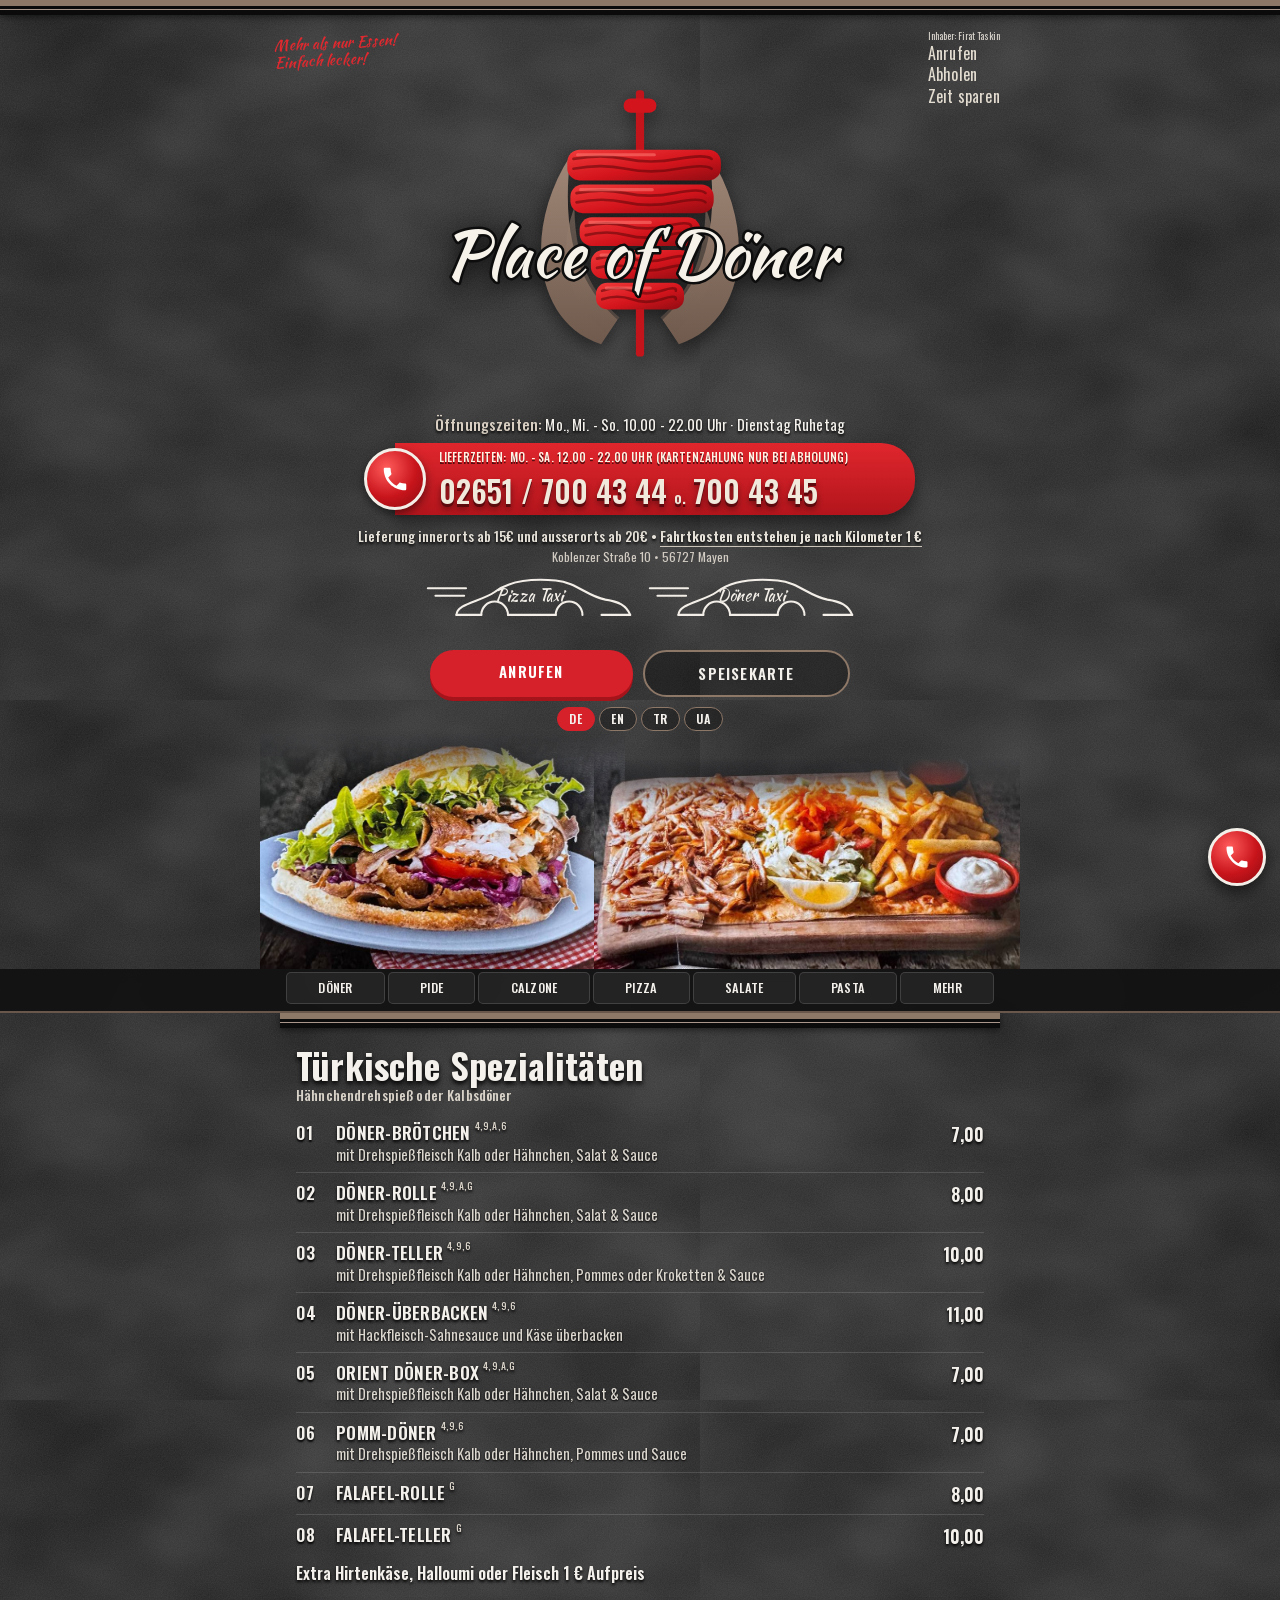
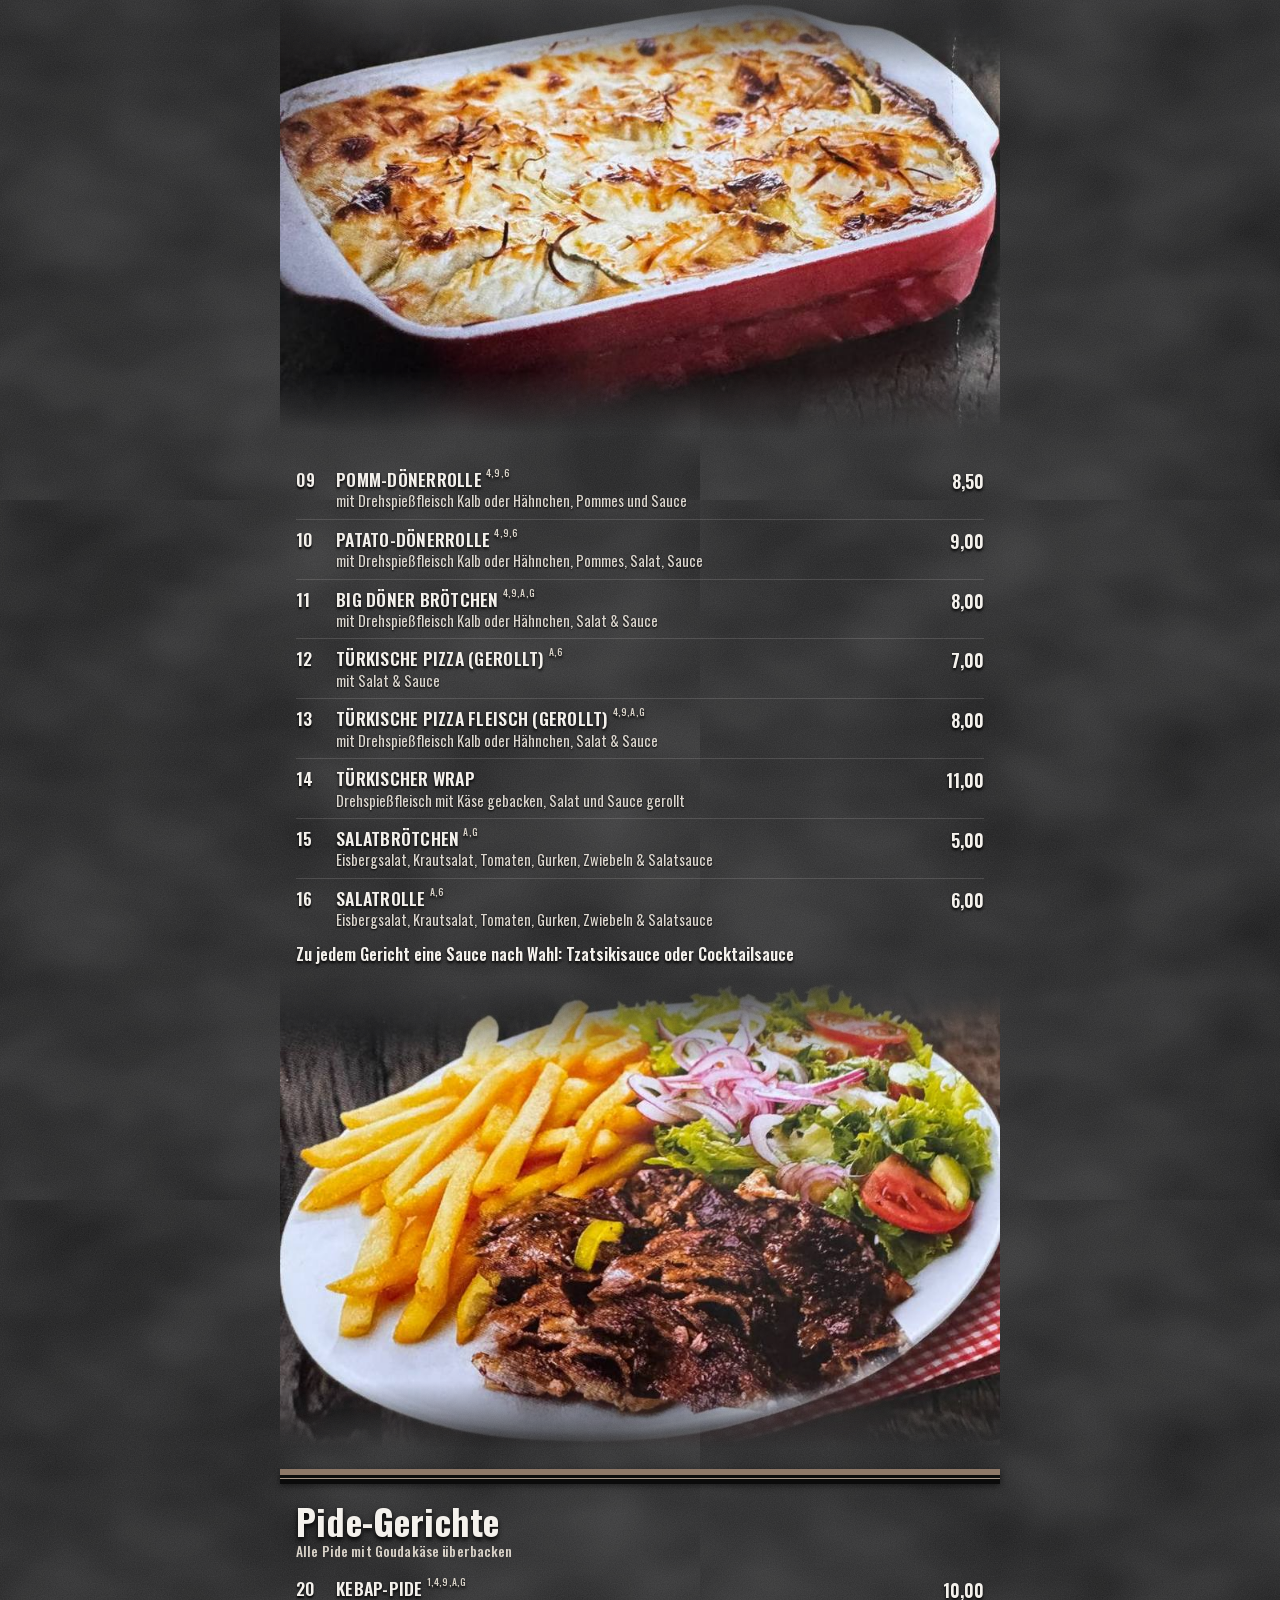
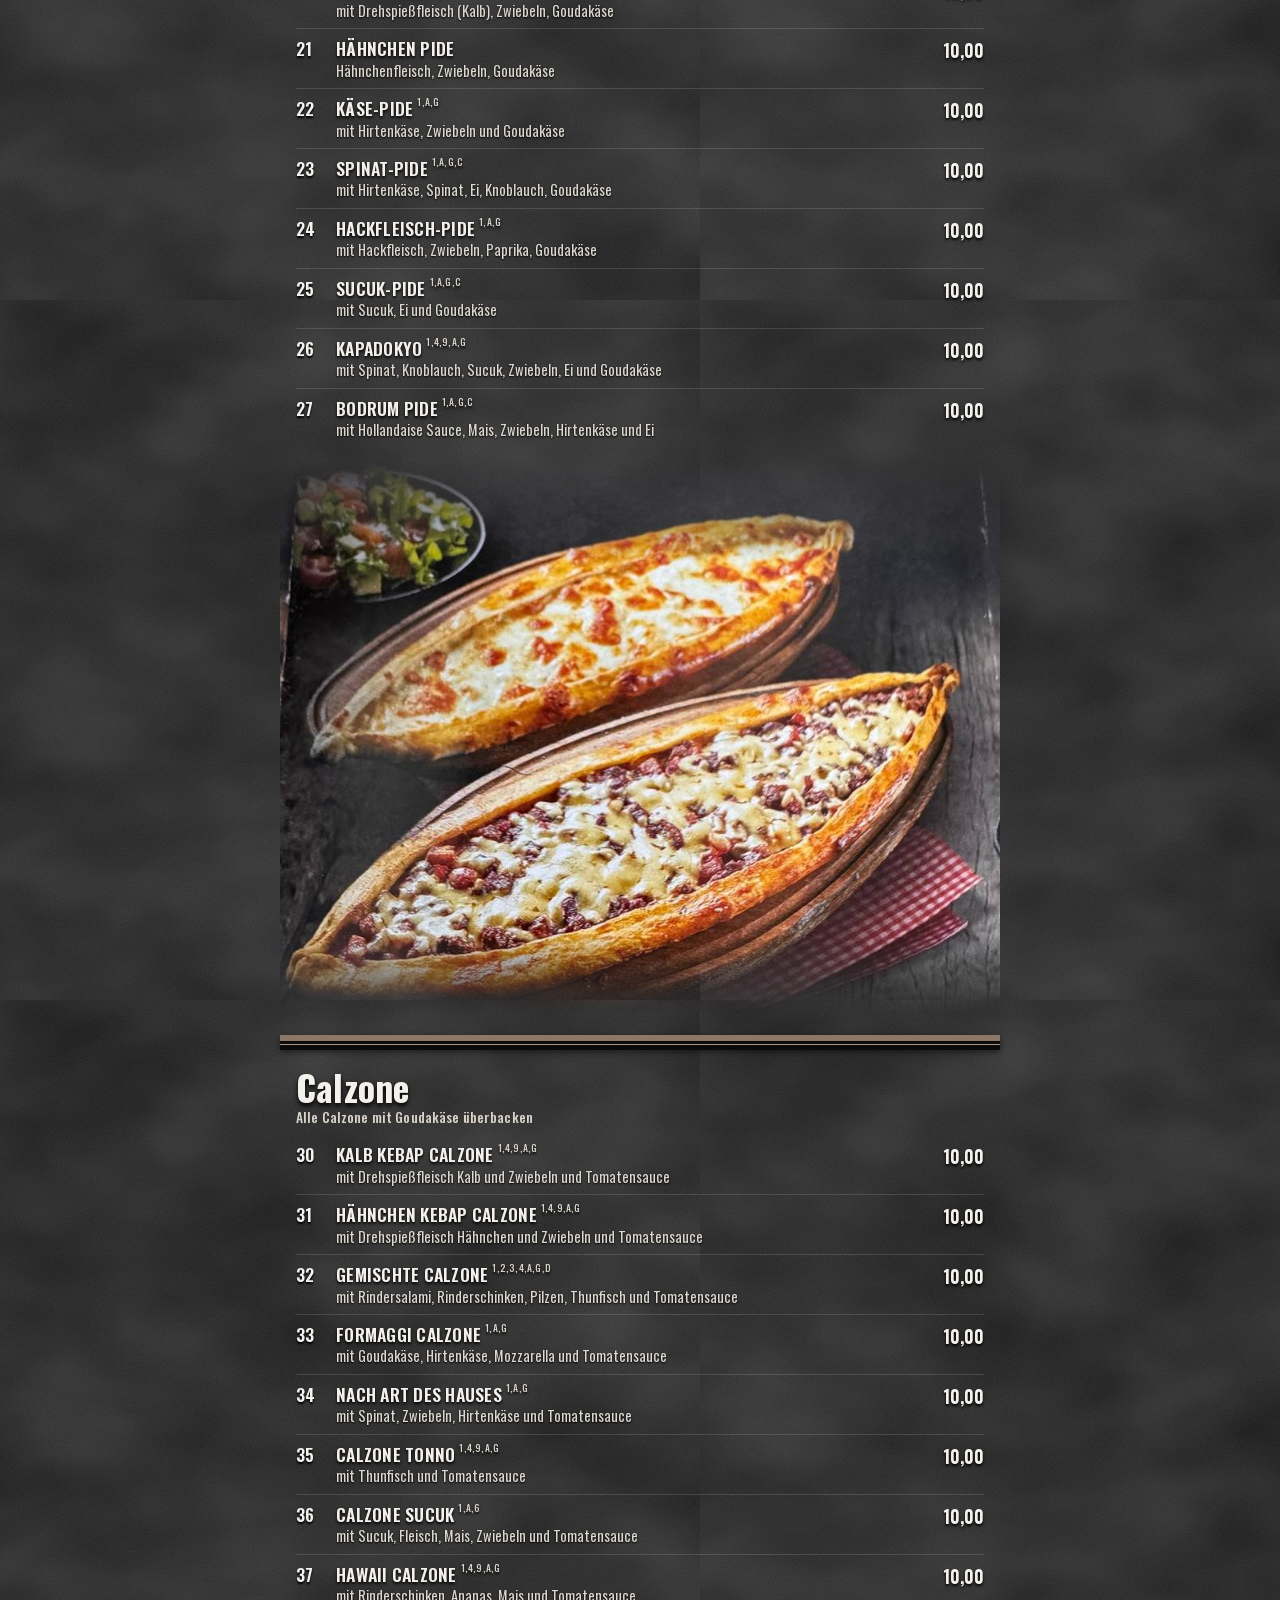
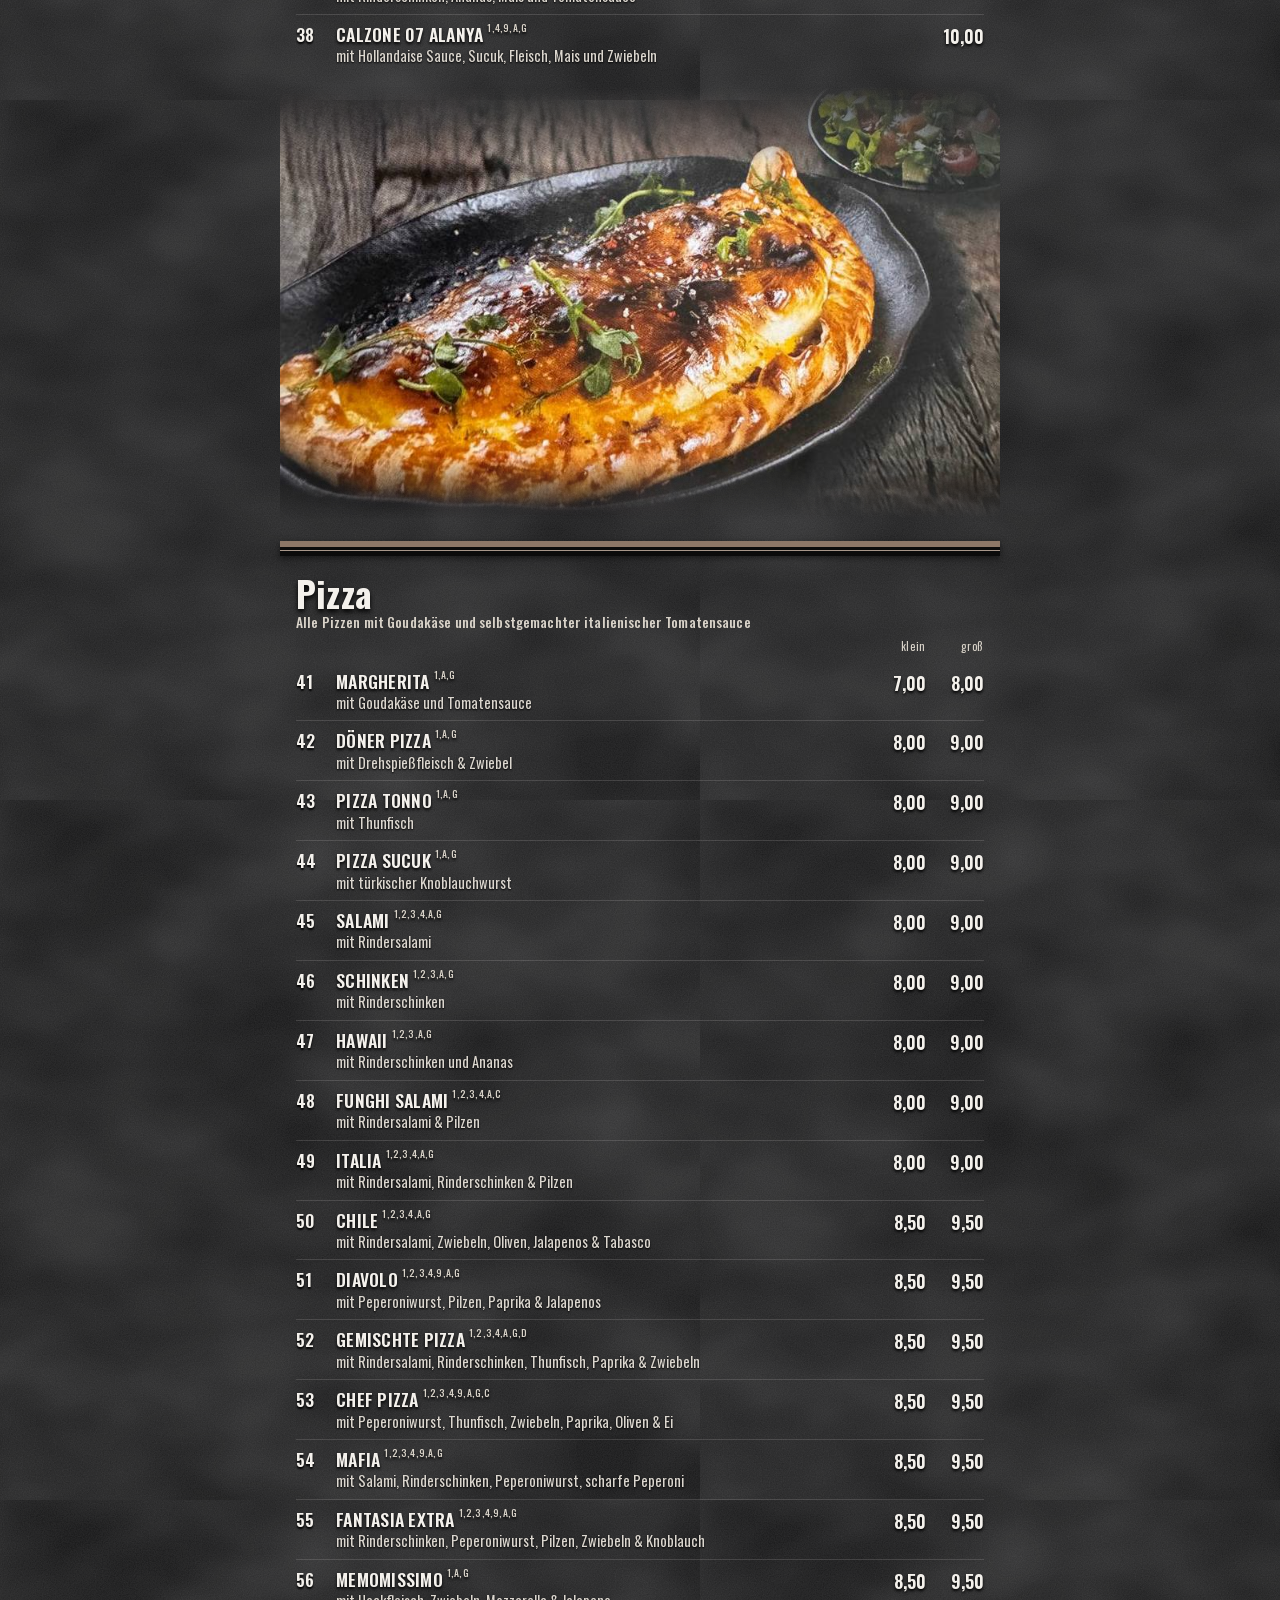
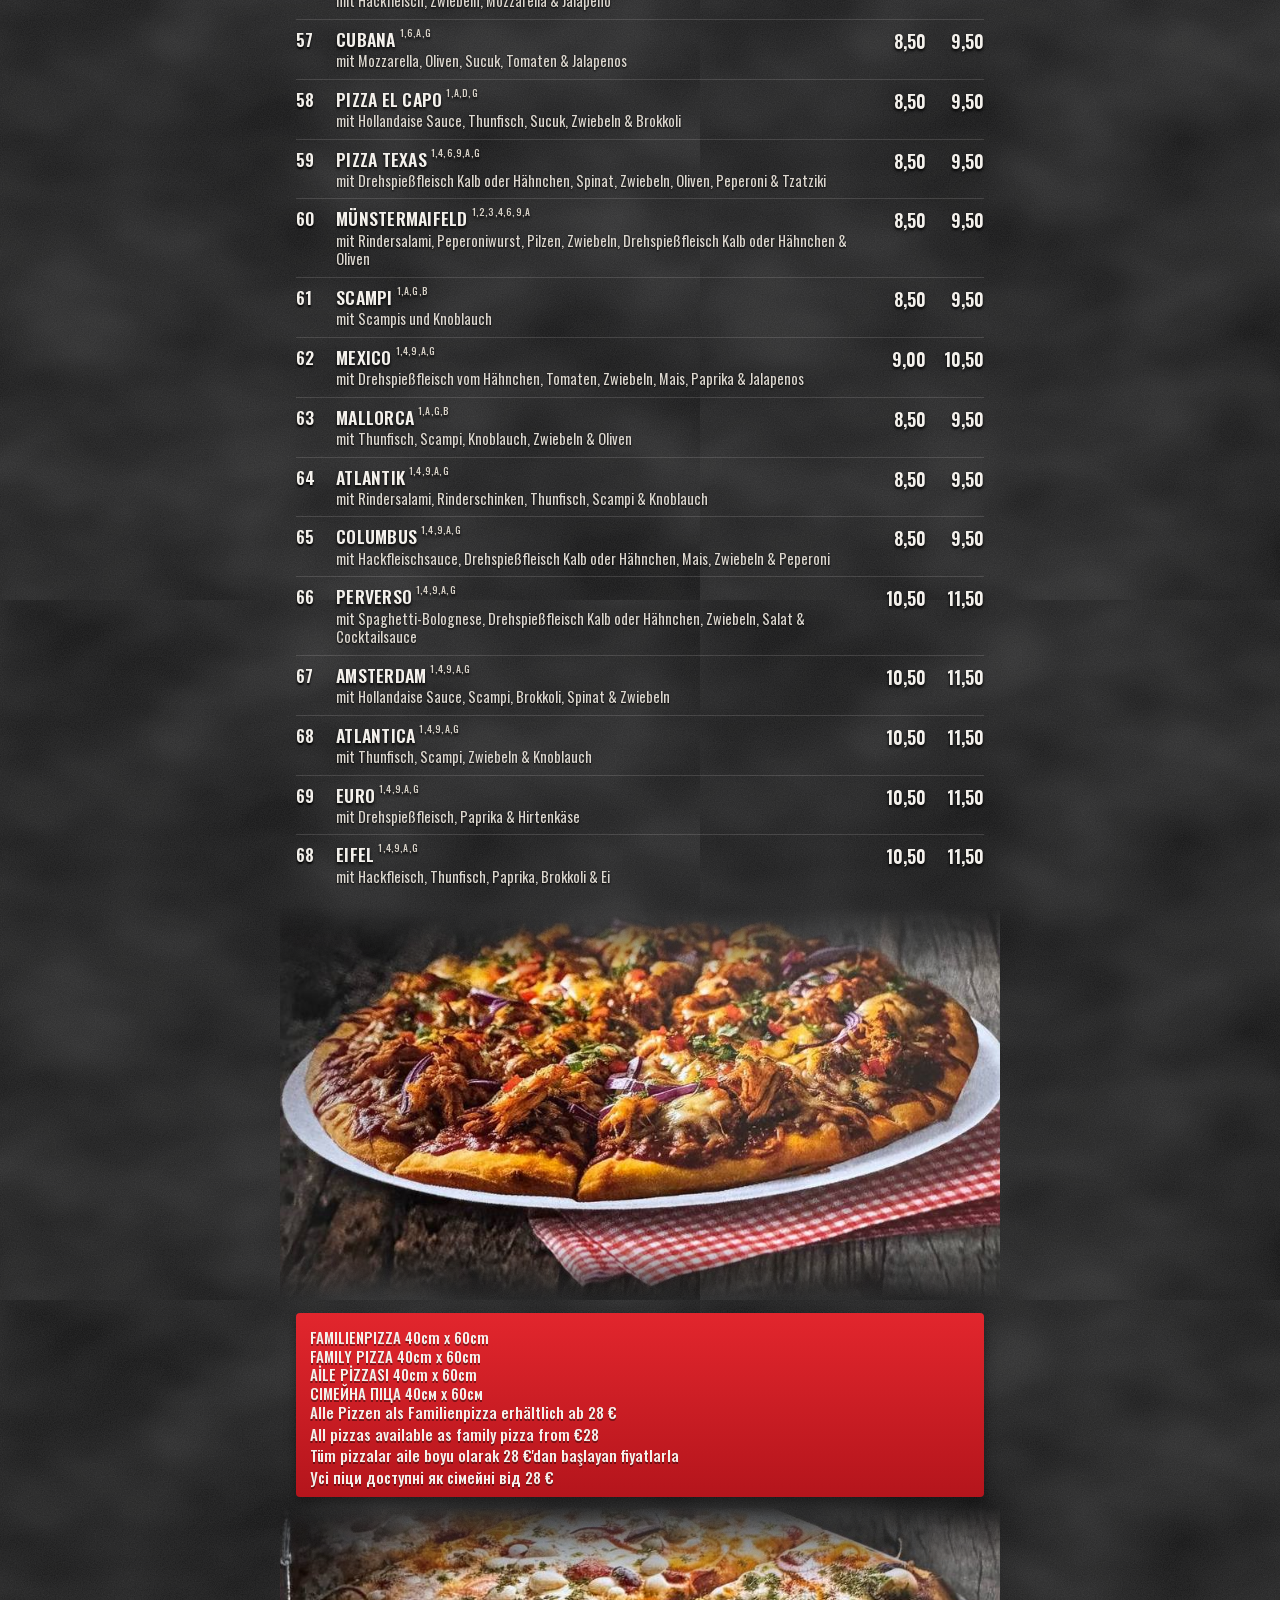
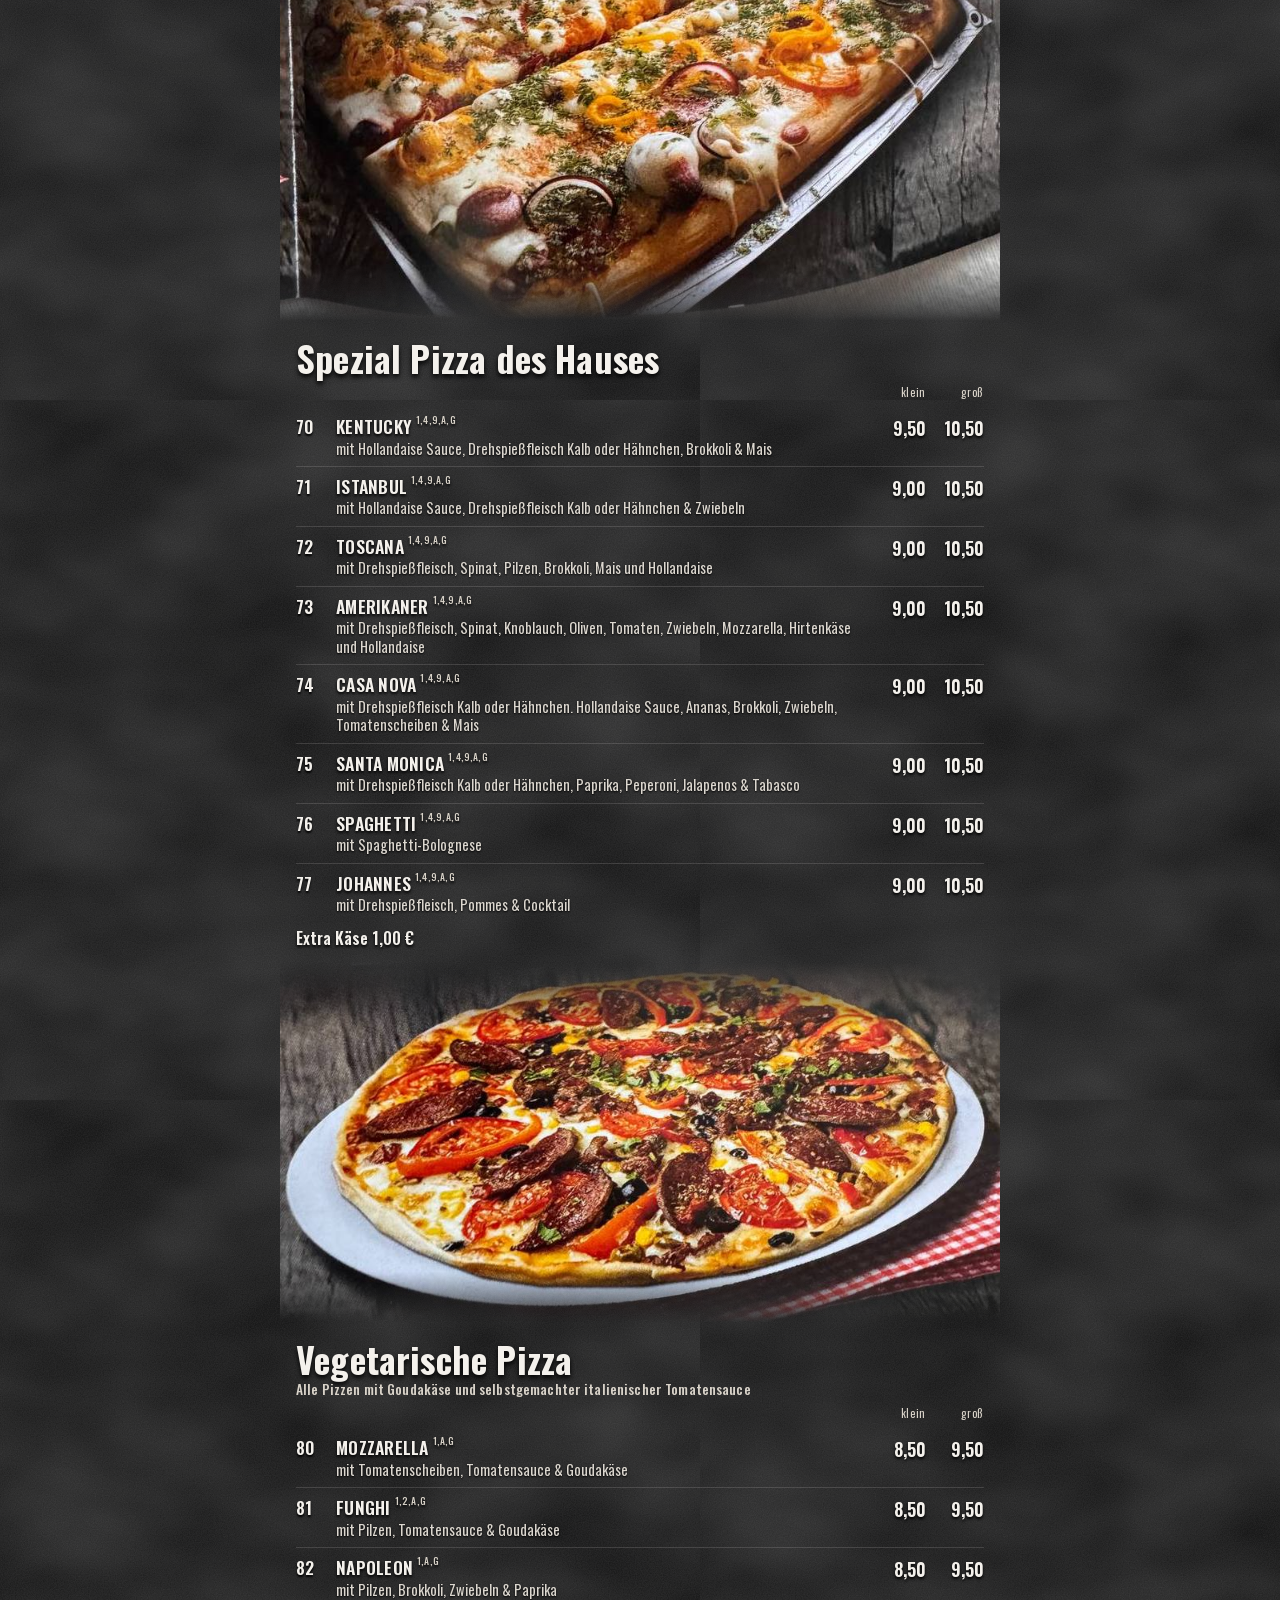
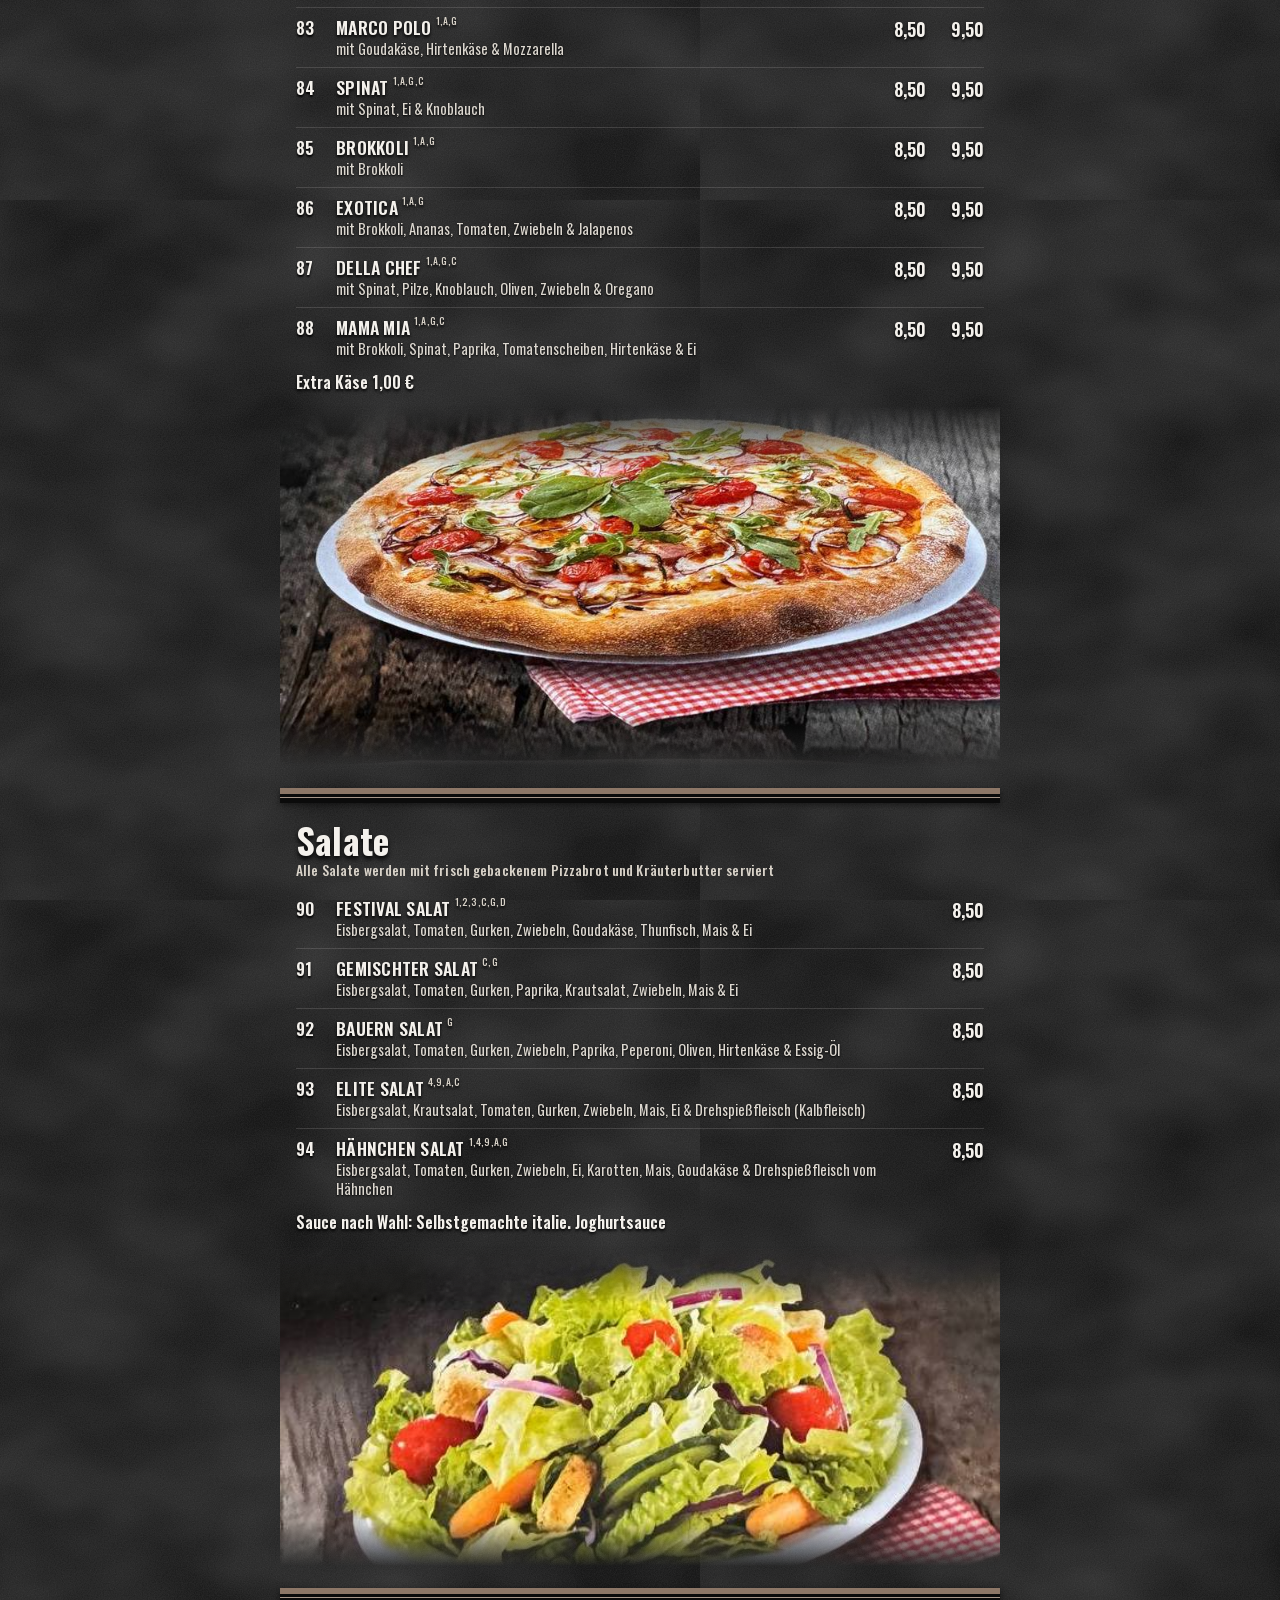
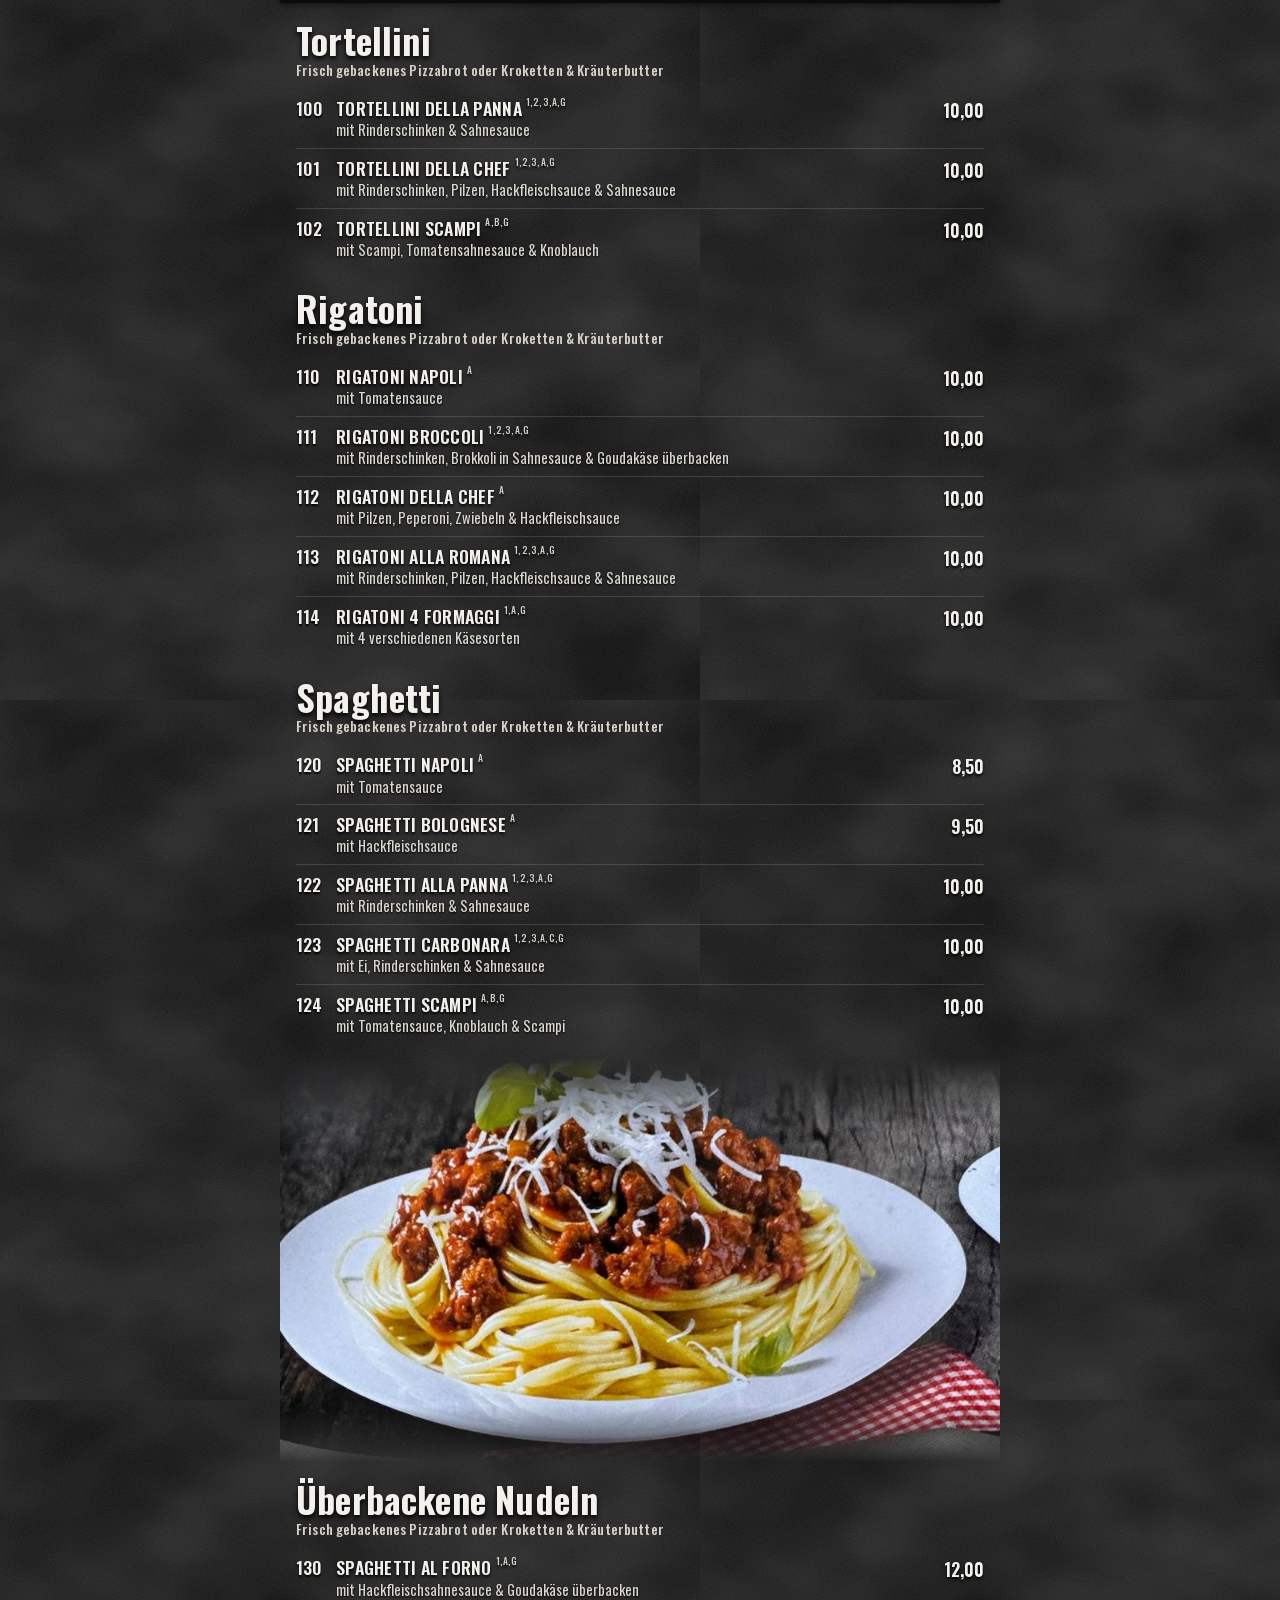
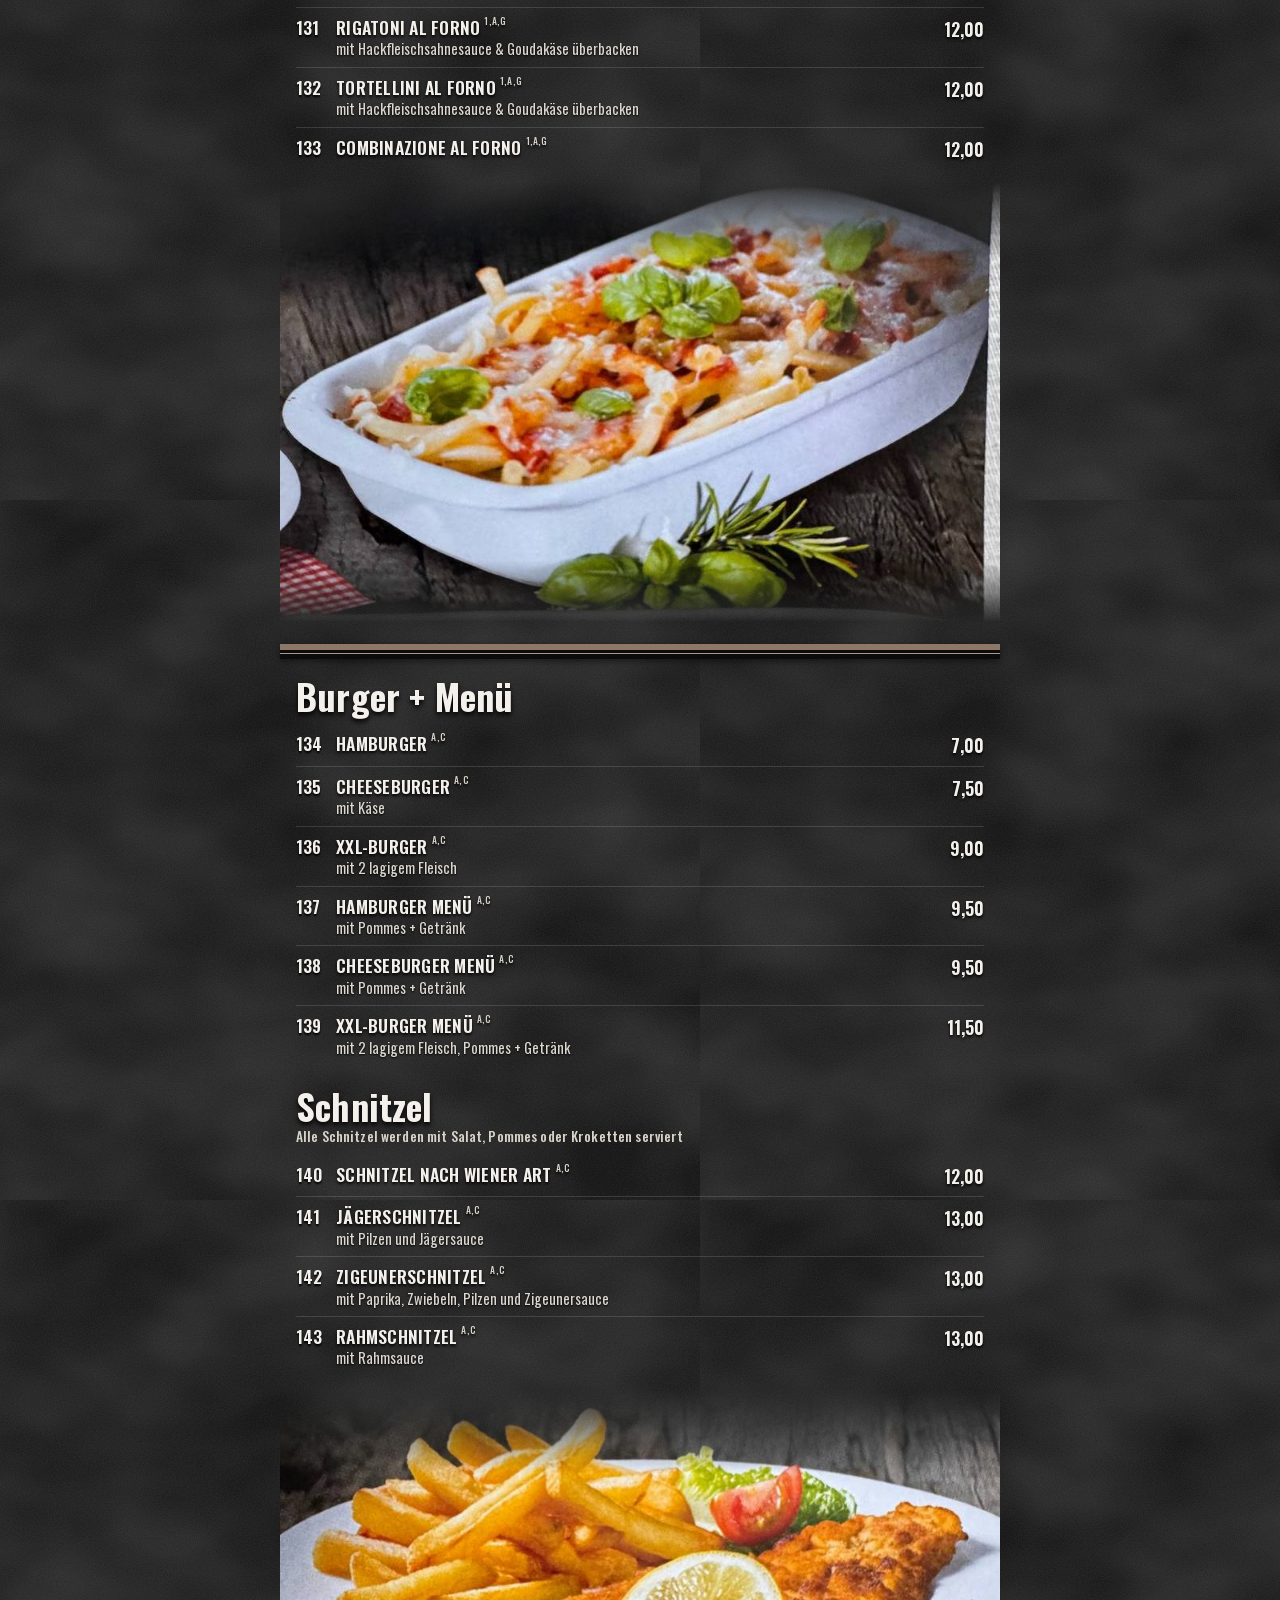
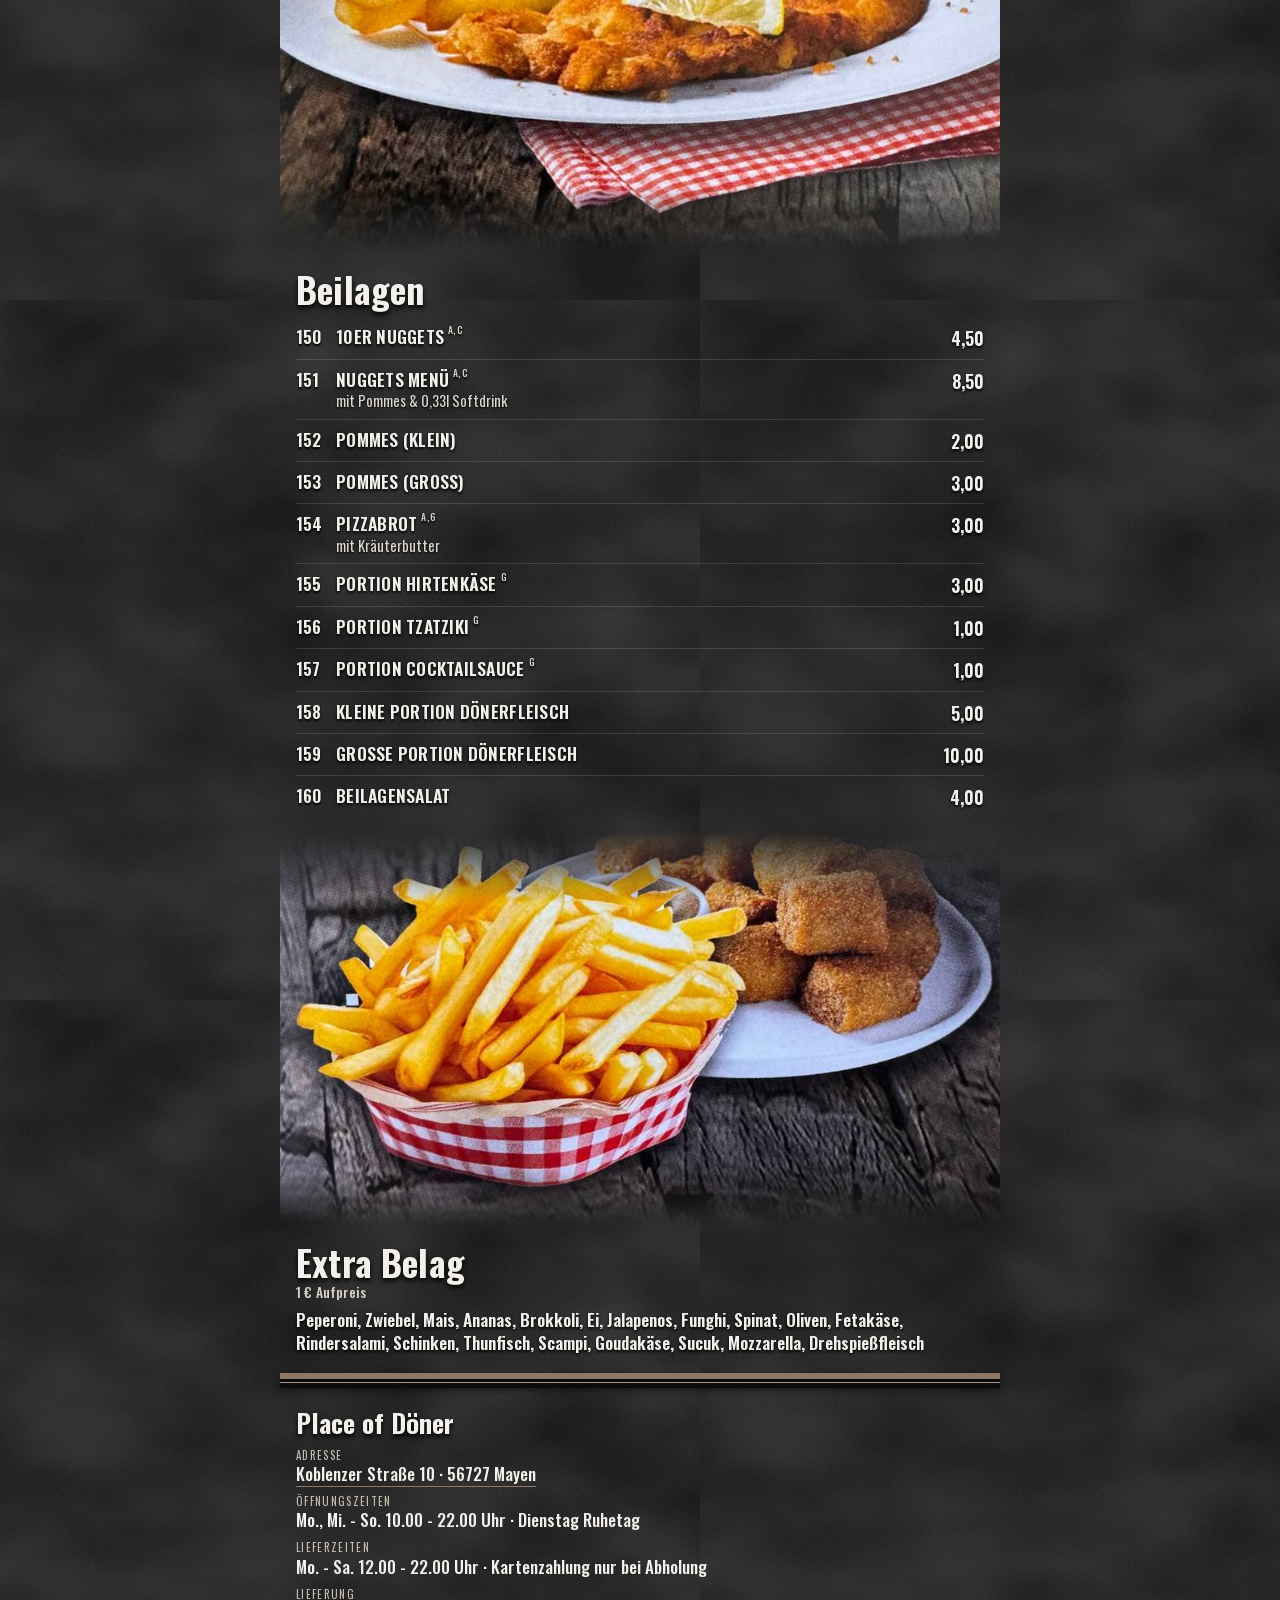
==== menu/index.html @ 6214e8a8 "Bewertung-Button: direkter Link zum Bewertungsformular Co-Authored-By: Claude Sonnet 5.5 <noreply@an" ====
<!doctype html><html lang="de" translate="no"><head><meta name="google" content="notranslate"><meta charset="utf-8">
<meta name="viewport" content="width=device-width,initial-scale=1,viewport-fit=cover">
<title>Place of Döner · Speisekarte · Mayen</title><meta name="theme-color" content="#161616"><meta name="robots" content="noindex,nofollow">
<style>@font-face{font-family:'Oswald';font-weight:300 700;font-style:normal;font-display:swap;src:url([data-uri]) format('woff2')}@font-face{font-family:'Oswald';font-weight:300 700;font-style:normal;font-display:swap;src:url([data-uri]) format('woff2');unicode-range:U+0301, U+0400-045F, U+0490-0491, U+04B0-04B1, U+2116}@font-face{font-family:'Oswald';font-weight:300 700;font-style:normal;font-display:swap;src:url([data-uri]) format('woff2');unicode-range:U+0100-02BA, U+02BD-02C5, U+02C7-02CC, U+02CE-02D7, U+02DD-02FF, U+0304, U+0308, U+0329, U+1D00-1DBF, U+1E00-1E9F, U+1EF2-1EFF, U+2020, U+20A0-20AB, U+20AD-20C4, U+2113, U+2C60-2C7F, U+A720-A7FF}@font-face{font-family:'Kaushan Script';font-weight:400;font-style:normal;font-display:swap;src:url([data-uri]) format('woff2')}</style><style>
:root{--ink:#161616;--chalk:#f4f1ec;--mut:#cdc8c0;--red:#d6202a;--red2:#a5141b;--br:#8d7767;--br2:#6a574b;--line:rgba(244,241,236,.14)}
*{box-sizing:border-box;-webkit-tap-highlight-color:transparent}
html{scroll-behavior:smooth;scroll-padding-top:58px;-webkit-text-size-adjust:100%}
.lgr{position:fixed;top:0;left:0;width:1px;height:1px;opacity:0;pointer-events:none}
.t{display:none}
.t.de{display:inline}.lang label[for=lg-de]{background:var(--red);border-color:var(--red)}html[data-lang=en] .t.de{display:none}html[data-lang=en] .t.en{display:inline}html[data-lang=en] .lang label{background:rgba(0,0,0,.3);border-color:var(--br)}html[data-lang=en] .lang label[for=lg-en]{background:var(--red);border-color:var(--red)}html[data-lang=tr] .t.de{display:none}html[data-lang=tr] .t.tr{display:inline}html[data-lang=tr] .lang label{background:rgba(0,0,0,.3);border-color:var(--br)}html[data-lang=tr] .lang label[for=lg-tr]{background:var(--red);border-color:var(--red)}html[data-lang=uk] .t.de{display:none}html[data-lang=uk] .t.uk{display:inline}html[data-lang=uk] .lang label{background:rgba(0,0,0,.3);border-color:var(--br)}html[data-lang=uk] .lang label[for=lg-uk]{background:var(--red);border-color:var(--red)}
body{margin:0;color:var(--chalk);font-family:'Oswald','Arial Narrow',Impact,sans-serif;font-weight:400;line-height:1.3;
 background:
  url("data:image/svg+xml;utf8,<svg xmlns='http://www.w3.org/2000/svg' width='260' height='260'><filter id='n'><feTurbulence type='fractalNoise' baseFrequency='.85' numOctaves='3' stitchTiles='stitch'/><feColorMatrix values='0 0 0 0 1 0 0 0 0 1 0 0 0 0 1 0 0 0 .085 0'/></filter><rect width='100%' height='100%' filter='url(%23n)'/></svg>"),
  url("data:image/svg+xml;utf8,<svg xmlns='http://www.w3.org/2000/svg' width='700' height='700'><filter id='c'><feTurbulence type='fractalNoise' baseFrequency='.006 .009' numOctaves='3' seed='4' stitchTiles='stitch'/><feColorMatrix values='0 0 0 0 1 0 0 0 0 1 0 0 0 0 1 0 0 0 .55 -.12'/></filter><rect width='100%' height='100%' filter='url(%23c)' opacity='.34'/></svg>"),
  radial-gradient(120% 70% at 50% 0%,#2c2c2d,#1a1a1b 55%,#121212)}
a{color:inherit;text-decoration:none}
.band{height:15px;background:linear-gradient(180deg,var(--br) 0 6px,#0b0b0b 6px 9px,#a8978a 9px 10.5px,#0b0b0b 10.5px);filter:drop-shadow(0 2px 3px rgba(0,0,0,.5))}
/* ---------- cover ---------- */
.cover{position:relative;display:flex;flex-direction:column;overflow:hidden}
.cover .in{flex:1;display:flex;flex-direction:column;align-items:center;text-align:center;padding:16px 14px 0;overflow:hidden;max-width:640px;margin:0 auto;width:100%}
.slog{align-self:flex-start;font-family:'Kaushan Script',cursive;color:#e0292f;font-size:15px;line-height:1.15;transform:rotate(-3deg);text-align:left;margin-top:4px}
.owner{position:absolute;right:14px;top:30px;text-align:left;font-size:11px;line-height:1.35;color:var(--chalk)}
.owner small{display:block;font-size:9.5px;color:#d9d4cc}
.owner b{display:block;font-weight:400;font-size:16px;color:#e3dcd0;letter-spacing:.01em}
.logo{width:min(92vw,430px);height:auto;margin:6px 0 0;overflow:visible;filter:drop-shadow(0 6px 10px rgba(0,0,0,.55))}
.lt{font-family:'Kaushan Script',cursive;fill:#f6f2ea;paint-order:stroke;stroke:#0d0d0d;stroke-width:5px;stroke-linejoin:round}
.hours{margin:2px 0 8px;font-size:15px;letter-spacing:.01em;text-shadow:0 2px 3px #000}.hours b{font-weight:500;color:#d8cfc2}
.redbanner{position:relative;width:100%;max-width:520px;background:linear-gradient(180deg,#e0262d,#b3151c);border-radius:0 34px 34px 0;margin-left:30px;padding:7px 12px 8px 44px;width:calc(100% - 30px);box-shadow:0 8px 16px rgba(0,0,0,.45);text-align:left}
.redbanner .ico{position:absolute;left:-31px;top:50%;transform:translateY(-50%);width:62px;height:62px;border-radius:50%;background:radial-gradient(circle at 35% 30%,#ff5b5b,#c8141b 55%,#8c0b11);border:3px solid #f3efe8;box-shadow:0 4px 10px rgba(0,0,0,.5);display:grid;place-items:center;color:#fff}
.redbanner .ico svg{width:30px;height:30px}
.redbanner small{display:block;font-size:11.5px;font-weight:500;text-transform:uppercase;letter-spacing:.01em;color:#fff3e6;text-shadow:0 1.5px 0 rgba(0,0,0,.6);line-height:1.2}
.redbanner .ph{display:block;font-size:clamp(19px,5.5vw,30px);font-weight:600;color:#f1e9dc;text-shadow:0 3px 0 #5c0a0e,0 5px 6px rgba(0,0,0,.45);line-height:1.1;white-space:nowrap}
.redbanner .ph a{display:inline}.redbanner .ph span{font-size:.7em;margin:0 .2em}
.del{margin:12px 0 2px;font-size:13.5px;font-weight:500;color:#ebe6dd;text-shadow:0 2px 3px #000;line-height:1.35}
.del u{text-decoration:none;border-bottom:1.5px solid #cfc7bb;font-weight:600}
.addr{font-size:12.5px;color:#d1cbc2;margin:2px 0 6px}
.taxis{display:flex;justify-content:center;gap:12px;width:100%}
.taxi{position:relative;width:46%;max-width:210px}.taxi span{position:absolute;left:0;right:0;top:23%;text-align:center;font-family:'Kaushan Script',cursive;font-size:16px;color:#f3efe8}
.car{width:100%;height:auto;display:block}
.cta{display:flex;gap:10px;margin:12px 0 0;width:100%;max-width:420px}
.cta a{flex:1;text-align:center;font-weight:600;font-size:15px;letter-spacing:.08em;text-transform:uppercase;padding:12px 8px;border-radius:999px}
.cta .rev{border-color:#d9b64a;color:#f3dd8a}.cta .a1{background:var(--red);box-shadow:0 4px 0 var(--red2);color:#fff}.cta .a2{border:2px solid var(--br);background:rgba(0,0,0,.3)}
.dishes{display:flex;align-items:flex-end;margin:0 -14px 0;width:calc(100% + 28px);position:relative}
.dishes img{display:block;height:auto}
.dishes .d1{width:48%;margin-bottom:-2px}.dishes .d2{width:56%;margin-left:-4%}
.dishes img{-webkit-mask-image:linear-gradient(180deg,transparent 0,#000 24%);mask-image:linear-gradient(180deg,transparent 0,#000 24%)}
.go{display:block;text-align:center;padding:2px 0 8px;font-size:12px;letter-spacing:.3em;text-transform:uppercase;color:#cfc8bc;animation:bob 1.8s ease-in-out infinite}
@keyframes bob{50%{transform:translateY(5px)}}
/* ---------- nav ---------- */
.bar{position:sticky;top:0;z-index:30;background:rgba(18,18,18,.93);backdrop-filter:blur(6px);-webkit-backdrop-filter:blur(6px);border-bottom:2px solid var(--br2)}
.chips{display:flex;gap:3px;padding:3px 6px 7px;max-width:720px;margin:0 auto}
.lang{display:flex;gap:4px;justify-content:flex-end;padding:6px 6px 0;max-width:720px;margin:0 auto}
.lang label{font-size:12px;font-weight:600;letter-spacing:.08em;padding:3px 11px;border-radius:999px;border:1px solid var(--br);background:rgba(0,0,0,.3);cursor:pointer;user-select:none}
.cta+.lang{justify-content:center;padding-top:10px}
.chips a{flex:1 1 auto;text-align:center;font-size:12.5px;font-weight:500;letter-spacing:.02em;text-transform:uppercase;padding:7px 3px;border-radius:5px;background:rgba(244,241,236,.07);border:1px solid var(--line);white-space:nowrap}
.chips a:active{background:var(--red)}
/* ---------- sections ---------- */
main{max-width:720px;margin:0 auto}
.sec{padding:0 0 4px}
.sec:not(:first-child) .band{margin-top:18px}
.blk{padding:18px 16px 4px}
.blk h3{margin:0;font-size:clamp(28px,8.6vw,36px);font-weight:700;letter-spacing:.005em;line-height:1.05;text-shadow:0 3px 5px #000}
.blk .sub{margin:3px 0 0;font-size:13.5px;font-weight:500;color:#d8d2c8;letter-spacing:.01em;line-height:1.25}
.cols{display:flex;justify-content:flex-end;gap:0;margin:8px 0 -2px}.cols i{width:58px;text-align:right;font-style:normal;font-size:11px;letter-spacing:.06em;color:#d8d2c8}
ul{list-style:none;margin:10px 0 0;padding:0}
.it{display:grid;grid-template-columns:34px minmax(0,1fr) auto;gap:2px 6px;align-items:start;padding:9px 0 8px;border-bottom:1px solid var(--line)}
.it:last-child{border-bottom:0}
.nr{font-size:17px;font-weight:600;line-height:1.25;text-shadow:0 2px 2px #000}
.tx h4{margin:0;font-size:17.5px;font-weight:600;text-transform:uppercase;letter-spacing:.015em;line-height:1.22;text-shadow:0 2px 3px #000}
.tx h4 sup{font-size:9.5px;font-weight:500;margin-left:4px;letter-spacing:.02em;color:#d8d2c8;vertical-align:top;position:relative;top:-1px}
.tx p{margin:2px 0 0;font-size:14.5px;font-weight:400;color:#dcd7cf;line-height:1.28;text-shadow:0 1px 2px #000}
.pr{display:flex;justify-content:flex-end;font-size:18px;font-weight:600;text-shadow:0 2px 3px #000;white-space:nowrap;padding-top:1px}
.pr b{font-weight:600;width:58px;text-align:right}
.it:not(.two) .pr b{width:auto;min-width:50px}
.note{margin:6px 0 0;font-size:16px;font-weight:600;line-height:1.25;text-shadow:0 2px 3px #000}
.plain{margin:8px 0 0;font-size:17px;font-weight:600;line-height:1.35;text-shadow:0 2px 3px #000}
.redbar{margin:14px 16px 2px;background:linear-gradient(180deg,#e2262d,#b4151c);border-radius:4px;padding:10px 14px;box-shadow:0 6px 12px rgba(0,0,0,.4)}
.redbar b{display:block;font-size:21px;font-weight:700;line-height:1.1;text-shadow:0 2px 0 rgba(0,0,0,.45)}
.redbar span{display:block;font-size:15px;font-weight:500;margin-top:2px;text-shadow:0 1.5px 0 rgba(0,0,0,.4)}
.ph{margin:10px 0 0;position:relative}
.ph img{display:block;width:100%;height:auto;-webkit-mask-image:linear-gradient(180deg,transparent 0,#000 18%,#000 86%,transparent 100%);mask-image:linear-gradient(180deg,transparent 0,#000 18%,#000 86%,transparent 100%)}
/* ---------- legal ---------- */
.legalpage{display:none;position:fixed;inset:0;z-index:80;overflow-y:auto;-webkit-overflow-scrolling:touch;background:#151515}
.legalpage:target{display:block}
.lp{max-width:720px;margin:0 auto;padding:18px 18px 60px}
.lp h1{font-size:34px;margin:14px 0 6px;text-shadow:0 3px 5px #000}.lp h2{font-size:20px;margin:20px 0 4px;color:#e8e0d2}
.lp p{font-size:16px;line-height:1.5;color:#dcd7cf;font-weight:300;margin:0 0 6px}.lp a{border-bottom:1px solid var(--br)}
.lpback{display:inline-block;border:1.5px solid var(--br);border-radius:999px;padding:6px 14px;font-size:14px;letter-spacing:.06em;text-transform:uppercase;font-weight:500}.lpback.b{margin-top:22px}
.draft{background:#3b2f12;border:1px solid #8a6d1d;border-radius:6px;padding:8px 10px;font-size:14px!important;color:#f0d98a!important}
.todo{background:#f0d24a;color:#1a1400;padding:0 4px;border-radius:3px;font-weight:500}
.fl{display:flex;gap:18px;margin-top:16px;font-size:15px;font-weight:500;letter-spacing:.04em;text-transform:uppercase}.fl a{border-bottom:1.5px solid var(--br)}
/* ---------- footer ---------- */
.foot{max-width:720px;margin:10px auto 0;padding:0 16px 96px}
.foot .band{margin:0 -16px 18px}
.foot h2{margin:0 0 8px;font-size:26px;font-weight:700;text-shadow:0 3px 5px #000}
.foot dl{margin:0 0 14px;display:grid;gap:9px}.foot dt{font-size:11px;letter-spacing:.12em;text-transform:uppercase;color:#c4bcb0}.foot dd{margin:1px 0 0;font-size:17px;font-weight:500}
.foot dd a{border-bottom:1.5px solid var(--br)}
.foot .cta{max-width:none}
.legal{margin-top:20px;font-size:11px;line-height:1.5;color:#b9b2a7;font-weight:300}.legal b{font-weight:500;color:#d4cdc2}
.legalpage:target~.fab{display:none}
.fab{position:fixed;right:14px;bottom:calc(14px + env(safe-area-inset-bottom));z-index:40;width:58px;height:58px;border-radius:50%;display:grid;place-items:center;color:#fff;background:radial-gradient(circle at 35% 30%,#ff5b5b,#c8141b 55%,#8c0b11);border:3px solid #f3efe8;box-shadow:0 6px 16px rgba(0,0,0,.6)}
.fab svg{width:28px;height:28px}
@media(max-width:359px){.chips a{font-size:11px}.nr{font-size:15px}.it{grid-template-columns:28px minmax(0,1fr) auto}.tx h4{font-size:16px}}
@media(min-width:760px){.cover .in{max-width:760px}.owner{right:calc(50% - 360px)}}
@media(prefers-reduced-motion:reduce){*{animation:none!important;scroll-behavior:auto!important}}
</style></head><body>
<input type="radio" name="lg" id="lg-de" class="lgr" checked><input type="radio" name="lg" id="lg-en" class="lgr"><input type="radio" name="lg" id="lg-tr" class="lgr"><input type="radio" name="lg" id="lg-uk" class="lgr">
<header class="cover"><div class="band"></div><div class="in">
<div class="slog">Mehr als nur Essen!<br>Einfach lecker!</div>
<div class="owner"><small>Inhaber: Firat Taskin</small><b><span class="t de">Anrufen</span><span class="t en">Call</span><span class="t tr">Ara</span><span class="t uk">Телефонуйте</span></b><b><span class="t de">Abholen</span><span class="t en">Pick up</span><span class="t tr">Gel al</span><span class="t uk">Забирайте</span></b><b><span class="t de">Zeit sparen</span><span class="t en">Save time</span><span class="t tr">Zaman kazan</span><span class="t uk">Економте час</span></b></div>
<svg class="logo" viewBox="0 0 420 330" role="img" aria-label="Place of Döner">
<defs><linearGradient id="gRed" x1="0" y1="0" x2="1" y2="1"><stop offset="0" stop-color="#f03a3a"/><stop offset=".55" stop-color="#d4141c"/><stop offset="1" stop-color="#8f0c12"/></linearGradient>
<linearGradient id="gBr" x1="0" y1="0" x2="0" y2="1"><stop offset="0" stop-color="#a08777"/><stop offset="1" stop-color="#6f5a4d"/></linearGradient></defs>
<g fill="url(#gBr)"><path d="M172 262C108 242 94 152 142 78C134 146 144 198 188 238Z"/><path d="M176 250C140 222 128 176 146 128C146 174 160 210 190 236Z" opacity=".5"/>
<path d="M248 262C312 242 326 152 278 78C286 146 276 198 232 238Z"/><path d="M244 250C280 222 292 176 274 128C274 174 260 210 230 236Z" opacity=".5"/></g>
<rect x="206" y="14" width="8" height="60" rx="3" fill="#c3141b"/><rect x="194" y="22" width="32" height="14" rx="7" fill="#d4141c"/><rect x="206" y="226" width="8" height="48" rx="3" fill="#c3141b"/>
<rect x="139" y="72" width="150" height="30" rx="12" fill="url(#gRed)"/><path d="M145 81.0q27 -5 51 0t51 0t33 0" fill="none" stroke="#5a0709" stroke-opacity=".55" stroke-width="2.6" stroke-linecap="round"/><path d="M145 90.6q27 -5 51 0t51 0t33 0" fill="none" stroke="#5a0709" stroke-opacity=".55" stroke-width="2.6" stroke-linecap="round"/><path d="M149 77 h75" stroke="#ff7b73" stroke-opacity=".55" stroke-width="3" stroke-linecap="round"/><rect x="142" y="106" width="140" height="28" rx="12" fill="url(#gRed)"/><path d="M148 114.4q25 -5 48 0t48 0t30 0" fill="none" stroke="#5a0709" stroke-opacity=".55" stroke-width="2.6" stroke-linecap="round"/><path d="M148 123.4q25 -5 48 0t48 0t30 0" fill="none" stroke="#5a0709" stroke-opacity=".55" stroke-width="2.6" stroke-linecap="round"/><path d="M152 111 h70" stroke="#ff7b73" stroke-opacity=".55" stroke-width="3" stroke-linecap="round"/><rect x="151" y="138" width="118" height="28" rx="12" fill="url(#gRed)"/><path d="M157 146.4q21 -5 40 0t40 0t23 0" fill="none" stroke="#5a0709" stroke-opacity=".55" stroke-width="2.6" stroke-linecap="round"/><path d="M157 155.4q21 -5 40 0t40 0t23 0" fill="none" stroke="#5a0709" stroke-opacity=".55" stroke-width="2.6" stroke-linecap="round"/><path d="M161 143 h59" stroke="#ff7b73" stroke-opacity=".55" stroke-width="3" stroke-linecap="round"/><rect x="162" y="170" width="100" height="28" rx="12" fill="url(#gRed)"/><path d="M168 178.4q18 -5 34 0t34 0t18 0" fill="none" stroke="#5a0709" stroke-opacity=".55" stroke-width="2.6" stroke-linecap="round"/><path d="M168 187.4q18 -5 34 0t34 0t18 0" fill="none" stroke="#5a0709" stroke-opacity=".55" stroke-width="2.6" stroke-linecap="round"/><path d="M172 175 h50" stroke="#ff7b73" stroke-opacity=".55" stroke-width="3" stroke-linecap="round"/><rect x="167" y="202" width="86" height="26" rx="11" fill="url(#gRed)"/><path d="M173 209.8q15 -5 29 0t29 0t14 0" fill="none" stroke="#5a0709" stroke-opacity=".55" stroke-width="2.6" stroke-linecap="round"/><path d="M173 218.1q15 -5 29 0t29 0t14 0" fill="none" stroke="#5a0709" stroke-opacity=".55" stroke-width="2.6" stroke-linecap="round"/><path d="M177 207 h43" stroke="#ff7b73" stroke-opacity=".55" stroke-width="3" stroke-linecap="round"/>
<text x="210" y="196" text-anchor="middle" class="lt" font-size="64">Place of Döner</text></svg>
<div class="hours"><b><span class="t de">Öffnungszeiten</span><span class="t en">Opening hours</span><span class="t tr">Çalışma saatleri</span><span class="t uk">Години роботи</span>:</b> <span class="t de">Mo., Mi. - So. 10.00 - 22.00 Uhr · Dienstag Ruhetag</span><span class="t en">Mon., Wed. - Sun. 10.00 - 22.00 · closed on Tuesdays</span><span class="t tr">Pzt., Çar. - Paz. 10.00 - 22.00 · Salı günleri kapalı</span><span class="t uk">Пн., ср. - нд. 10.00 - 22.00 · у вівторок зачинено</span></div>
<div class="redbanner"><a class="ico" href="tel:+4926517004344" aria-label="Anrufen"><svg viewBox="0 0 24 24" aria-hidden="true"><path fill="currentColor" d="M6.6 10.8c1.4 2.8 3.8 5.1 6.6 6.6l2.2-2.2c.3-.3.7-.4 1-.2 1.1.4 2.3.6 3.6.6.6 0 1 .4 1 1V20c0 .6-.4 1-1 1C10.6 21 3 13.4 3 4c0-.6.4-1 1-1h3.5c.6 0 1 .4 1 1 0 1.300.2 2.500.6 3.600.1.3 0 .7-.2 1z"/></svg></a><small><span class="t de">Lieferzeiten: Mo. - Sa. 12.00 - 22.00 Uhr (Kartenzahlung nur bei Abholung)</span><span class="t en">Delivery times: Mon. - Sat. 12.00 - 22.00 (card payment only on pickup)</span><span class="t tr">Teslimat saatleri: Pzt. - Cmt. 12.00 - 22.00 (kartla ödeme yalnızca gel-al&#x27;da)</span><span class="t uk">Час доставки: пн. - сб. 12.00 - 22.00 (оплата карткою лише при самовивозі)</span></small>
<span class="ph"><a href="tel:+4926517004344">02651 / 700 43 44</a><span><span class="t de">o.</span><span class="t en">or</span><span class="t tr">veya</span><span class="t uk">або</span></span><a href="tel:+4926517004345">700 43 45</a></span></div>
<p class="del"><span class="t de">Lieferung innerorts ab 15€ und ausserorts ab 20€ •</span><span class="t en">Delivery within town from €15 and outside from €20 •</span><span class="t tr">Şehir içi teslimat 15 €&#x27;dan, şehir dışı 20 €&#x27;dan •</span><span class="t uk">Доставка містом від 15 €, за містом від 20 € •</span> <u><span class="t de">Fahrtkosten entstehen je nach Kilometer 1 €</span><span class="t en">Travel costs apply: €1 per kilometre</span><span class="t tr">Mesafeye göre 1 €/km nakliye ücreti</span><span class="t uk">Вартість проїзду: 1 € за кілометр</span></u></p>
<p class="addr">Koblenzer Straße 10 • 56727 Mayen</p>
<div class="taxis"><div class="taxi"><span>Pizza Taxi</span><svg viewBox="0 0 220 70" class="car" aria-hidden="true"><g fill="none" stroke="#f3efe8" stroke-width="2.2" stroke-linecap="round" stroke-linejoin="round"><path d="M4 18h40M12 26h30"/><path d="M34 46C34 34 60 32 74 22 90 10 116 8 138 10 160 12 170 26 190 30c14 2 22 6 26 16"/><path d="M34 46h26M88 46h50M186 46h30"/><path d="M60 46a14 14 0 0 1 28 0M138 46a14 14 0 0 1 28 0" /><path d="M54 52c6 8 22 8 28 0M144 52c6 8 22 8 28 0" opacity=".0"/></g></svg></div><div class="taxi"><span>Döner Taxi</span><svg viewBox="0 0 220 70" class="car" aria-hidden="true"><g fill="none" stroke="#f3efe8" stroke-width="2.2" stroke-linecap="round" stroke-linejoin="round"><path d="M4 18h40M12 26h30"/><path d="M34 46C34 34 60 32 74 22 90 10 116 8 138 10 160 12 170 26 190 30c14 2 22 6 26 16"/><path d="M34 46h26M88 46h50M186 46h30"/><path d="M60 46a14 14 0 0 1 28 0M138 46a14 14 0 0 1 28 0" /><path d="M54 52c6 8 22 8 28 0M144 52c6 8 22 8 28 0" opacity=".0"/></g></svg></div></div>
<div class="cta"><a class="a1" href="tel:+4926517004344"><span class="t de">Anrufen</span><span class="t en">Call</span><span class="t tr">Ara</span><span class="t uk">Зателефонувати</span></a><a class="a2" href="#doener"><span class="t de">Speisekarte</span><span class="t en">Menu</span><span class="t tr">Menü</span><span class="t uk">Меню</span></a></div><div class="lang"><label for="lg-de">DE</label><label for="lg-en">EN</label><label for="lg-tr">TR</label><label for="lg-uk">UA</label></div>
<div class="dishes"><img class="d1" src="[data-uri]" width="900" height="591" alt="Döner im Fladenbrot"><img class="d2" src="[data-uri]" width="900" height="445" alt="Dönerteller"></div>
</div></header>
<nav class="bar" id="menu"><div class="chips"><a href="#doener"><span class="t de">Döner</span><span class="t en">Döner</span><span class="t tr">Döner</span><span class="t uk">Донер</span></a><a href="#pide"><span class="t de">Pide</span><span class="t en">Pide</span><span class="t tr">Pide</span><span class="t uk">Піде</span></a><a href="#calzone"><span class="t de">Calzone</span><span class="t en">Calzone</span><span class="t tr">Calzone</span><span class="t uk">Кальцоне</span></a><a href="#pizza"><span class="t de">Pizza</span><span class="t en">Pizza</span><span class="t tr">Pizza</span><span class="t uk">Піца</span></a><a href="#salate"><span class="t de">Salate</span><span class="t en">Salads</span><span class="t tr">Salata</span><span class="t uk">Салати</span></a><a href="#pasta"><span class="t de">Pasta</span><span class="t en">Pasta</span><span class="t tr">Makarna</span><span class="t uk">Паста</span></a><a href="#mehr"><span class="t de">Mehr</span><span class="t en">More</span><span class="t tr">Diğer</span><span class="t uk">Ще</span></a></div></nav>
<main><section id="doener" class="sec"><div class="band"></div><div class="blk"><h3><span class="t de">Türkische Spezialitäten</span><span class="t en">Turkish specialties</span><span class="t tr">Türk spesiyalleri</span><span class="t uk">Турецькі спеціальності</span></h3><p class="sub"><span class="t de">Hähnchendrehspieß oder Kalbsdöner</span><span class="t en">Chicken or veal döner</span><span class="t tr">Tavuk veya dana döner</span><span class="t uk">Курячий або телячий донер</span></p><ul><li class="it"><span class="nr">01</span><div class="tx"><h4>Döner-Brötchen<sup>4,9,A,6</sup></h4><p><span class="t de">mit Drehspießfleisch Kalb oder Hähnchen, Salat &amp; Sauce</span><span class="t en">With döner meat (veal or chicken), salad &amp; sauce</span><span class="t tr">Döner eti (dana veya tavuk), salata ve sos</span><span class="t uk">З м&#x27;ясо для донера (теляче або куряче), салат та соус</span></p></div><div class="pr"><b>7,00</b></div></li><li class="it"><span class="nr">02</span><div class="tx"><h4>Döner-Rolle<sup>4,9,A,G</sup></h4><p><span class="t de">mit Drehspießfleisch Kalb oder Hähnchen, Salat &amp; Sauce</span><span class="t en">With döner meat (veal or chicken), salad &amp; sauce</span><span class="t tr">Döner eti (dana veya tavuk), salata ve sos</span><span class="t uk">З м&#x27;ясо для донера (теляче або куряче), салат та соус</span></p></div><div class="pr"><b>8,00</b></div></li><li class="it"><span class="nr">03</span><div class="tx"><h4>Döner-Teller<sup>4,9,6</sup></h4><p><span class="t de">mit Drehspießfleisch Kalb oder Hähnchen, Pommes oder Kroketten &amp; Sauce</span><span class="t en">With döner meat (veal or chicken), fries or croquettes &amp; sauce</span><span class="t tr">Döner eti (dana veya tavuk), patates veya kroket ve sos</span><span class="t uk">З м&#x27;ясо для донера (теляче або куряче), картопля фрі або крокети та соус</span></p></div><div class="pr"><b>10,00</b></div></li><li class="it"><span class="nr">04</span><div class="tx"><h4>Döner-Überbacken<sup>4,9,6</sup></h4><p><span class="t de">mit Hackfleisch-Sahnesauce und Käse überbacken</span><span class="t en">With minced meat cream sauce &amp; baked with cheese</span><span class="t tr">Kıymalı krema sos ve peynirle gratine</span><span class="t uk">З фаршевий вершковий соус та запечене із сиром</span></p></div><div class="pr"><b>11,00</b></div></li><li class="it"><span class="nr">05</span><div class="tx"><h4>Orient Döner-Box<sup>4,9,A,G</sup></h4><p><span class="t de">mit Drehspießfleisch Kalb oder Hähnchen, Salat &amp; Sauce</span><span class="t en">With döner meat (veal or chicken), salad &amp; sauce</span><span class="t tr">Döner eti (dana veya tavuk), salata ve sos</span><span class="t uk">З м&#x27;ясо для донера (теляче або куряче), салат та соус</span></p></div><div class="pr"><b>7,00</b></div></li><li class="it"><span class="nr">06</span><div class="tx"><h4>Pomm-Döner<sup>4,9,6</sup></h4><p><span class="t de">mit Drehspießfleisch Kalb oder Hähnchen, Pommes und Sauce</span><span class="t en">With döner meat (veal or chicken), fries &amp; sauce</span><span class="t tr">Döner eti (dana veya tavuk), patates kızartması ve sos</span><span class="t uk">З м&#x27;ясо для донера (теляче або куряче), картопля фрі та соус</span></p></div><div class="pr"><b>7,00</b></div></li><li class="it"><span class="nr">07</span><div class="tx"><h4>Falafel-Rolle<sup>G</sup></h4></div><div class="pr"><b>8,00</b></div></li><li class="it"><span class="nr">08</span><div class="tx"><h4>Falafel-Teller<sup>G</sup></h4></div><div class="pr"><b>10,00</b></div></li></ul><p class="note"><span class="t de">Extra Hirtenkäse, Halloumi oder Fleisch 1 € Aufpreis</span><span class="t en">Extra feta, halloumi or meat: €1 extra</span><span class="t tr">Ekstra beyaz peynir, hellim veya et: 1 € ek ücret</span><span class="t uk">Додатково бринза, халумі або м&#x27;ясо: доплата 1 €</span></p></div><figure class="ph"><img src="[data-uri]" width="900" height="544" alt=""></figure><div class="blk"><ul><li class="it"><span class="nr">09</span><div class="tx"><h4>Pomm-Dönerrolle<sup>4,9,6</sup></h4><p><span class="t de">mit Drehspießfleisch Kalb oder Hähnchen, Pommes und Sauce</span><span class="t en">With döner meat (veal or chicken), fries &amp; sauce</span><span class="t tr">Döner eti (dana veya tavuk), patates kızartması ve sos</span><span class="t uk">З м&#x27;ясо для донера (теляче або куряче), картопля фрі та соус</span></p></div><div class="pr"><b>8,50</b></div></li><li class="it"><span class="nr">10</span><div class="tx"><h4>Patato-Dönerrolle<sup>4,9,6</sup></h4><p><span class="t de">mit Drehspießfleisch Kalb oder Hähnchen, Pommes, Salat, Sauce</span><span class="t en">With döner meat (veal or chicken), fries, salad, sauce</span><span class="t tr">Döner eti (dana veya tavuk), patates kızartması, salata, sos</span><span class="t uk">З м&#x27;ясо для донера (теляче або куряче), картопля фрі, салат, соус</span></p></div><div class="pr"><b>9,00</b></div></li><li class="it"><span class="nr">11</span><div class="tx"><h4>Big Döner Brötchen<sup>4,9,A,G</sup></h4><p><span class="t de">mit Drehspießfleisch Kalb oder Hähnchen, Salat &amp; Sauce</span><span class="t en">With döner meat (veal or chicken), salad &amp; sauce</span><span class="t tr">Döner eti (dana veya tavuk), salata ve sos</span><span class="t uk">З м&#x27;ясо для донера (теляче або куряче), салат та соус</span></p></div><div class="pr"><b>8,00</b></div></li><li class="it"><span class="nr">12</span><div class="tx"><h4>Türkische Pizza (gerollt)<sup>A,6</sup></h4><p><span class="t de">mit Salat &amp; Sauce</span><span class="t en">With salad &amp; sauce</span><span class="t tr">Salata ve sos</span><span class="t uk">З салат та соус</span></p></div><div class="pr"><b>7,00</b></div></li><li class="it"><span class="nr">13</span><div class="tx"><h4>Türkische Pizza Fleisch (gerollt)<sup>4,9,A,G</sup></h4><p><span class="t de">mit Drehspießfleisch Kalb oder Hähnchen, Salat &amp; Sauce</span><span class="t en">With döner meat (veal or chicken), salad &amp; sauce</span><span class="t tr">Döner eti (dana veya tavuk), salata ve sos</span><span class="t uk">З м&#x27;ясо для донера (теляче або куряче), салат та соус</span></p></div><div class="pr"><b>8,00</b></div></li><li class="it"><span class="nr">14</span><div class="tx"><h4>Türkischer Wrap</h4><p><span class="t de">Drehspießfleisch mit Käse gebacken, Salat und Sauce gerollt</span><span class="t en">Döner meat baked with cheese, salad &amp; sauce, rolled up</span><span class="t tr">Peynirle fırınlanmış döner eti, salata ve sos, dürüm sarılı</span><span class="t uk">М&#x27;ясо для донера, запечене із сиром, салат та соус, у рулеті</span></p></div><div class="pr"><b>11,00</b></div></li><li class="it"><span class="nr">15</span><div class="tx"><h4>Salatbrötchen<sup>A,G</sup></h4><p><span class="t de">Eisbergsalat, Krautsalat, Tomaten, Gurken, Zwiebeln &amp; Salatsauce</span><span class="t en">Iceberg lettuce, coleslaw, tomatoes, cucumbers, onions &amp; salad dressing</span><span class="t tr">Iceberg marul, lahana salatası, domates, salatalık, soğan ve salata sosu</span><span class="t uk">Салат айсберг, салат із капусти, помідори, огірки, цибуля та салатний соус</span></p></div><div class="pr"><b>5,00</b></div></li><li class="it"><span class="nr">16</span><div class="tx"><h4>Salatrolle<sup>A,6</sup></h4><p><span class="t de">Eisbergsalat, Krautsalat, Tomaten, Gurken, Zwiebeln &amp; Salatsauce</span><span class="t en">Iceberg lettuce, coleslaw, tomatoes, cucumbers, onions &amp; salad dressing</span><span class="t tr">Iceberg marul, lahana salatası, domates, salatalık, soğan ve salata sosu</span><span class="t uk">Салат айсберг, салат із капусти, помідори, огірки, цибуля та салатний соус</span></p></div><div class="pr"><b>6,00</b></div></li></ul><p class="note"><span class="t de">Zu jedem Gericht eine Sauce nach Wahl: Tzatsikisauce oder Cocktailsauce</span><span class="t en">A sauce of your choice with every dish: tzatziki or cocktail sauce</span><span class="t tr">Her yemeğe seçtiğiniz bir sos: cacık veya kokteyl sos</span><span class="t uk">До кожної страви соус на вибір: дзадзікі або коктейльний</span></p></div><figure class="ph"><img src="[data-uri]" width="900" height="586" alt=""></figure></section><section id="pide" class="sec"><div class="band"></div><div class="blk"><h3><span class="t de">Pide-Gerichte</span><span class="t en">Pide dishes</span><span class="t tr">Pide çeşitleri</span><span class="t uk">Страви піде</span></h3><p class="sub"><span class="t de">Alle Pide mit Goudakäse überbacken</span><span class="t en">All pide baked with Gouda cheese</span><span class="t tr">Tüm pideler Gouda peyniri ile gratine</span><span class="t uk">Усі піде запечені із сиром гауда</span></p><ul><li class="it"><span class="nr">20</span><div class="tx"><h4>Kebap-Pide<sup>1,4,9,A,G</sup></h4><p><span class="t de">mit Drehspießfleisch (Kalb), Zwiebeln, Goudakäse</span><span class="t en">With döner meat (veal), onions, Gouda cheese</span><span class="t tr">Döner eti (dana), soğan, Gouda peyniri</span><span class="t uk">З м&#x27;ясо для донера (теляче), цибуля, сир гауда</span></p></div><div class="pr"><b>10,00</b></div></li><li class="it"><span class="nr">21</span><div class="tx"><h4>Hähnchen Pide</h4><p><span class="t de">Hähnchenfleisch, Zwiebeln, Goudakäse</span><span class="t en">Chicken, onions, Gouda cheese</span><span class="t tr">Tavuk eti, soğan, Gouda peyniri</span><span class="t uk">Куряче м&#x27;ясо, цибуля, сир гауда</span></p></div><div class="pr"><b>10,00</b></div></li><li class="it"><span class="nr">22</span><div class="tx"><h4>Käse-Pide<sup>1,A,G</sup></h4><p><span class="t de">mit Hirtenkäse, Zwiebeln und Goudakäse</span><span class="t en">With feta-style cheese, onions &amp; Gouda cheese</span><span class="t tr">Beyaz peynir, soğan ve Gouda peyniri</span><span class="t uk">З бринза, цибуля та сир гауда</span></p></div><div class="pr"><b>10,00</b></div></li><li class="it"><span class="nr">23</span><div class="tx"><h4>Spinat-Pide<sup>1,A,G,C</sup></h4><p><span class="t de">mit Hirtenkäse, Spinat, Ei, Knoblauch, Goudakäse</span><span class="t en">With feta-style cheese, spinach, egg, garlic, Gouda cheese</span><span class="t tr">Beyaz peynir, ıspanak, yumurta, sarımsak, Gouda peyniri</span><span class="t uk">З бринза, шпинат, яйце, часник, сир гауда</span></p></div><div class="pr"><b>10,00</b></div></li><li class="it"><span class="nr">24</span><div class="tx"><h4>Hackfleisch-Pide<sup>1,A,G</sup></h4><p><span class="t de">mit Hackfleisch, Zwiebeln, Paprika, Goudakäse</span><span class="t en">With minced meat, onions, bell pepper, Gouda cheese</span><span class="t tr">Kıyma, soğan, biber, Gouda peyniri</span><span class="t uk">З фарш, цибуля, перець, сир гауда</span></p></div><div class="pr"><b>10,00</b></div></li><li class="it"><span class="nr">25</span><div class="tx"><h4>Sucuk-Pide<sup>1,A,G,C</sup></h4><p><span class="t de">mit Sucuk, Ei und Goudakäse</span><span class="t en">With sucuk (spicy garlic sausage), egg &amp; Gouda cheese</span><span class="t tr">Sucuk, yumurta ve Gouda peyniri</span><span class="t uk">З суджук, яйце та сир гауда</span></p></div><div class="pr"><b>10,00</b></div></li><li class="it"><span class="nr">26</span><div class="tx"><h4>Kapadokyo<sup>1,4,9,A,G</sup></h4><p><span class="t de">mit Spinat, Knoblauch, Sucuk, Zwiebeln, Ei und Goudakäse</span><span class="t en">With spinach, garlic, sucuk (spicy garlic sausage), onions, egg &amp; Gouda cheese</span><span class="t tr">Ispanak, sarımsak, sucuk, soğan, yumurta ve Gouda peyniri</span><span class="t uk">З шпинат, часник, суджук, цибуля, яйце та сир гауда</span></p></div><div class="pr"><b>10,00</b></div></li><li class="it"><span class="nr">27</span><div class="tx"><h4>Bodrum Pide<sup>1,A,G,C</sup></h4><p><span class="t de">mit Hollandaise Sauce, Mais, Zwiebeln, Hirtenkäse und Ei</span><span class="t en">With hollandaise sauce, corn, onions, feta-style cheese &amp; egg</span><span class="t tr">Hollandaise sos, mısır, soğan, beyaz peynir ve yumurta</span><span class="t uk">З голландський соус, кукурудза, цибуля, бринза та яйце</span></p></div><div class="pr"><b>10,00</b></div></li></ul></div><figure class="ph"><img src="[data-uri]" width="900" height="689" alt=""></figure></section><section id="calzone" class="sec"><div class="band"></div><div class="blk"><h3><span class="t de">Calzone</span><span class="t en">Calzone</span><span class="t tr">Calzone</span><span class="t uk">Кальцоне</span></h3><p class="sub"><span class="t de">Alle Calzone mit Goudakäse überbacken</span><span class="t en">All calzone baked with Gouda cheese</span><span class="t tr">Tüm calzone&#x27;ler Gouda peyniri ile gratine</span><span class="t uk">Усі кальцоне запечені із сиром гауда</span></p><ul><li class="it"><span class="nr">30</span><div class="tx"><h4>Kalb Kebap Calzone<sup>1,4,9,A,G</sup></h4><p><span class="t de">mit Drehspießfleisch Kalb und Zwiebeln und Tomatensauce</span><span class="t en">With veal döner meat &amp; onions &amp; tomato sauce</span><span class="t tr">Dana döner eti ve soğan ve domates sosu</span><span class="t uk">З теляче м&#x27;ясо для донера та цибуля та томатний соус</span></p></div><div class="pr"><b>10,00</b></div></li><li class="it"><span class="nr">31</span><div class="tx"><h4>Hähnchen Kebap Calzone<sup>1,4,9,A,G</sup></h4><p><span class="t de">mit Drehspießfleisch Hähnchen und Zwiebeln und Tomatensauce</span><span class="t en">With chicken döner meat &amp; onions &amp; tomato sauce</span><span class="t tr">Tavuk döner eti ve soğan ve domates sosu</span><span class="t uk">З куряче м&#x27;ясо для донера та цибуля та томатний соус</span></p></div><div class="pr"><b>10,00</b></div></li><li class="it"><span class="nr">32</span><div class="tx"><h4>Gemischte Calzone<sup>1,2,3,4,A,G,D</sup></h4><p><span class="t de">mit Rindersalami, Rinderschinken, Pilzen, Thunfisch und Tomatensauce</span><span class="t en">With beef salami, beef ham, mushrooms, tuna &amp; tomato sauce</span><span class="t tr">Dana salam, dana jambon, mantar, ton balığı ve domates sosu</span><span class="t uk">З яловича салямі, яловича шинка, гриби, тунець та томатний соус</span></p></div><div class="pr"><b>10,00</b></div></li><li class="it"><span class="nr">33</span><div class="tx"><h4>Formaggi Calzone<sup>1,A,G</sup></h4><p><span class="t de">mit Goudakäse, Hirtenkäse, Mozzarella und Tomatensauce</span><span class="t en">With Gouda cheese, feta-style cheese, mozzarella &amp; tomato sauce</span><span class="t tr">Gouda peyniri, beyaz peynir, mozzarella ve domates sosu</span><span class="t uk">З сир гауда, бринза, моцарела та томатний соус</span></p></div><div class="pr"><b>10,00</b></div></li><li class="it"><span class="nr">34</span><div class="tx"><h4>Nach Art des Hauses<sup>1,A,G</sup></h4><p><span class="t de">mit Spinat, Zwiebeln, Hirtenkäse und Tomatensauce</span><span class="t en">With spinach, onions, feta-style cheese &amp; tomato sauce</span><span class="t tr">Ispanak, soğan, beyaz peynir ve domates sosu</span><span class="t uk">З шпинат, цибуля, бринза та томатний соус</span></p></div><div class="pr"><b>10,00</b></div></li><li class="it"><span class="nr">35</span><div class="tx"><h4>Calzone Tonno<sup>1,4,9,A,G</sup></h4><p><span class="t de">mit Thunfisch und Tomatensauce</span><span class="t en">With tuna &amp; tomato sauce</span><span class="t tr">Ton balığı ve domates sosu</span><span class="t uk">З тунець та томатний соус</span></p></div><div class="pr"><b>10,00</b></div></li><li class="it"><span class="nr">36</span><div class="tx"><h4>Calzone Sucuk<sup>1,A,6</sup></h4><p><span class="t de">mit Sucuk, Fleisch, Mais, Zwiebeln und Tomatensauce</span><span class="t en">With sucuk (spicy garlic sausage), meat, corn, onions &amp; tomato sauce</span><span class="t tr">Sucuk, et, mısır, soğan ve domates sosu</span><span class="t uk">З суджук, м&#x27;ясо, кукурудза, цибуля та томатний соус</span></p></div><div class="pr"><b>10,00</b></div></li><li class="it"><span class="nr">37</span><div class="tx"><h4>Hawaii Calzone<sup>1,4,9,A,G</sup></h4><p><span class="t de">mit Rinderschinken, Ananas, Mais und Tomatensauce</span><span class="t en">With beef ham, pineapple, corn &amp; tomato sauce</span><span class="t tr">Dana jambon, ananas, mısır ve domates sosu</span><span class="t uk">З яловича шинка, ананас, кукурудза та томатний соус</span></p></div><div class="pr"><b>10,00</b></div></li><li class="it"><span class="nr">38</span><div class="tx"><h4>Calzone 07 Alanya<sup>1,4,9,A,G</sup></h4><p><span class="t de">mit Hollandaise Sauce, Sucuk, Fleisch, Mais und Zwiebeln</span><span class="t en">With hollandaise sauce, sucuk (spicy garlic sausage), meat, corn &amp; onions</span><span class="t tr">Hollandaise sos, sucuk, et, mısır ve soğan</span><span class="t uk">З голландський соус, суджук, м&#x27;ясо, кукурудза та цибуля</span></p></div><div class="pr"><b>10,00</b></div></li></ul></div><figure class="ph"><img src="[data-uri]" width="900" height="539" alt=""></figure></section><section id="pizza" class="sec"><div class="band"></div><div class="blk"><h3><span class="t de">Pizza</span><span class="t en">Pizza</span><span class="t tr">Pizza</span><span class="t uk">Піца</span></h3><p class="sub"><span class="t de">Alle Pizzen mit Goudakäse und selbstgemachter italienischer Tomatensauce</span><span class="t en">All pizzas with Gouda cheese and homemade Italian tomato sauce</span><span class="t tr">Tüm pizzalar Gouda peyniri ve ev yapımı İtalyan domates sosu ile</span><span class="t uk">Усі піци із сиром гауда та домашнім італійським томатним соусом</span></p><div class="cols"><i><span class="t de">klein</span><span class="t en">small</span><span class="t tr">küçük</span><span class="t uk">мала</span></i><i><span class="t de">groß</span><span class="t en">large</span><span class="t tr">büyük</span><span class="t uk">велика</span></i></div><ul><li class="it two"><span class="nr">41</span><div class="tx"><h4>Margherita<sup>1,A,G</sup></h4><p><span class="t de">mit Goudakäse und Tomatensauce</span><span class="t en">With Gouda cheese &amp; tomato sauce</span><span class="t tr">Gouda peyniri ve domates sosu</span><span class="t uk">З сир гауда та томатний соус</span></p></div><div class="pr"><b>7,00</b><b>8,00</b></div></li><li class="it two"><span class="nr">42</span><div class="tx"><h4>Döner Pizza<sup>1,A,G</sup></h4><p><span class="t de">mit Drehspießfleisch &amp; Zwiebel</span><span class="t en">With döner meat &amp; onion</span><span class="t tr">Döner eti ve soğan</span><span class="t uk">З м&#x27;ясо для донера та цибуля</span></p></div><div class="pr"><b>8,00</b><b>9,00</b></div></li><li class="it two"><span class="nr">43</span><div class="tx"><h4>Pizza Tonno<sup>1,A,G</sup></h4><p><span class="t de">mit Thunfisch</span><span class="t en">With tuna</span><span class="t tr">Ton balığı</span><span class="t uk">З тунець</span></p></div><div class="pr"><b>8,00</b><b>9,00</b></div></li><li class="it two"><span class="nr">44</span><div class="tx"><h4>Pizza Sucuk<sup>1,A,G</sup></h4><p><span class="t de">mit türkischer Knoblauchwurst</span><span class="t en">With Turkish garlic sausage</span><span class="t tr">Türk sarımsaklı sucuğu</span><span class="t uk">З турецька часникова ковбаска</span></p></div><div class="pr"><b>8,00</b><b>9,00</b></div></li><li class="it two"><span class="nr">45</span><div class="tx"><h4>Salami<sup>1,2,3,4,A,G</sup></h4><p><span class="t de">mit Rindersalami</span><span class="t en">With beef salami</span><span class="t tr">Dana salam</span><span class="t uk">З яловича салямі</span></p></div><div class="pr"><b>8,00</b><b>9,00</b></div></li><li class="it two"><span class="nr">46</span><div class="tx"><h4>Schinken<sup>1,2,3,A,G</sup></h4><p><span class="t de">mit Rinderschinken</span><span class="t en">With beef ham</span><span class="t tr">Dana jambon</span><span class="t uk">З яловича шинка</span></p></div><div class="pr"><b>8,00</b><b>9,00</b></div></li><li class="it two"><span class="nr">47</span><div class="tx"><h4>Hawaii<sup>1,2,3,A,G</sup></h4><p><span class="t de">mit Rinderschinken und Ananas</span><span class="t en">With beef ham &amp; pineapple</span><span class="t tr">Dana jambon ve ananas</span><span class="t uk">З яловича шинка та ананас</span></p></div><div class="pr"><b>8,00</b><b>9,00</b></div></li><li class="it two"><span class="nr">48</span><div class="tx"><h4>Funghi Salami<sup>1,2,3,4,A,C</sup></h4><p><span class="t de">mit Rindersalami &amp; Pilzen</span><span class="t en">With beef salami &amp; mushrooms</span><span class="t tr">Dana salam ve mantar</span><span class="t uk">З яловича салямі та гриби</span></p></div><div class="pr"><b>8,00</b><b>9,00</b></div></li><li class="it two"><span class="nr">49</span><div class="tx"><h4>Italia<sup>1,2,3,4,A,G</sup></h4><p><span class="t de">mit Rindersalami, Rinderschinken &amp; Pilzen</span><span class="t en">With beef salami, beef ham &amp; mushrooms</span><span class="t tr">Dana salam, dana jambon ve mantar</span><span class="t uk">З яловича салямі, яловича шинка та гриби</span></p></div><div class="pr"><b>8,00</b><b>9,00</b></div></li><li class="it two"><span class="nr">50</span><div class="tx"><h4>Chile<sup>1,2,3,4,A,G</sup></h4><p><span class="t de">mit Rindersalami, Zwiebeln, Oliven, Jalapenos &amp; Tabasco</span><span class="t en">With beef salami, onions, olives, jalapeños &amp; Tabasco</span><span class="t tr">Dana salam, soğan, zeytin, jalapeno ve Tabasco</span><span class="t uk">З яловича салямі, цибуля, оливки, халапеньо та табаско</span></p></div><div class="pr"><b>8,50</b><b>9,50</b></div></li><li class="it two"><span class="nr">51</span><div class="tx"><h4>Diavolo<sup>1,2,3,4,9,A,G</sup></h4><p><span class="t de">mit Peperoniwurst, Pilzen, Paprika &amp; Jalapenos</span><span class="t en">With pepperoni sausage, mushrooms, bell pepper &amp; jalapeños</span><span class="t tr">Pepperoni sucuk, mantar, biber ve jalapeno</span><span class="t uk">З ковбаса пепероні, гриби, перець та халапеньо</span></p></div><div class="pr"><b>8,50</b><b>9,50</b></div></li><li class="it two"><span class="nr">52</span><div class="tx"><h4>Gemischte Pizza<sup>1,2,3,4,A,G,D</sup></h4><p><span class="t de">mit Rindersalami, Rinderschinken, Thunfisch, Paprika &amp; Zwiebeln</span><span class="t en">With beef salami, beef ham, tuna, bell pepper &amp; onions</span><span class="t tr">Dana salam, dana jambon, ton balığı, biber ve soğan</span><span class="t uk">З яловича салямі, яловича шинка, тунець, перець та цибуля</span></p></div><div class="pr"><b>8,50</b><b>9,50</b></div></li><li class="it two"><span class="nr">53</span><div class="tx"><h4>Chef Pizza<sup>1,2,3,4,9,A,G,C</sup></h4><p><span class="t de">mit Peperoniwurst, Thunfisch, Zwiebeln, Paprika, Oliven &amp; Ei</span><span class="t en">With pepperoni sausage, tuna, onions, bell pepper, olives &amp; egg</span><span class="t tr">Pepperoni sucuk, ton balığı, soğan, biber, zeytin ve yumurta</span><span class="t uk">З ковбаса пепероні, тунець, цибуля, перець, оливки та яйце</span></p></div><div class="pr"><b>8,50</b><b>9,50</b></div></li><li class="it two"><span class="nr">54</span><div class="tx"><h4>Mafia<sup>1,2,3,4,9,A,G</sup></h4><p><span class="t de">mit Salami, Rinderschinken, Peperoniwurst, scharfe Peperoni</span><span class="t en">With salami, beef ham, pepperoni sausage, hot pepperoni</span><span class="t tr">Salam, dana jambon, pepperoni sucuk, acı pepperoni</span><span class="t uk">З салямі, яловича шинка, ковбаса пепероні, гострий пепероні</span></p></div><div class="pr"><b>8,50</b><b>9,50</b></div></li><li class="it two"><span class="nr">55</span><div class="tx"><h4>Fantasia Extra<sup>1,2,3,4,9,A,G</sup></h4><p><span class="t de">mit Rinderschinken, Peperoniwurst, Pilzen, Zwiebeln &amp; Knoblauch</span><span class="t en">With beef ham, pepperoni sausage, mushrooms, onions &amp; garlic</span><span class="t tr">Dana jambon, pepperoni sucuk, mantar, soğan ve sarımsak</span><span class="t uk">З яловича шинка, ковбаса пепероні, гриби, цибуля та часник</span></p></div><div class="pr"><b>8,50</b><b>9,50</b></div></li><li class="it two"><span class="nr">56</span><div class="tx"><h4>Memomissimo<sup>1,A,G</sup></h4><p><span class="t de">mit Hackfleisch, Zwiebeln, Mozzarella &amp; Jalapeno</span><span class="t en">With minced meat, onions, mozzarella &amp; jalapeño</span><span class="t tr">Kıyma, soğan, mozzarella ve jalapeno</span><span class="t uk">З фарш, цибуля, моцарела та халапеньо</span></p></div><div class="pr"><b>8,50</b><b>9,50</b></div></li><li class="it two"><span class="nr">57</span><div class="tx"><h4>Cubana<sup>1,6,A,G</sup></h4><p><span class="t de">mit Mozzarella, Oliven, Sucuk, Tomaten &amp; Jalapenos</span><span class="t en">With mozzarella, olives, sucuk (spicy garlic sausage), tomatoes &amp; jalapeños</span><span class="t tr">Mozzarella, zeytin, sucuk, domates ve jalapeno</span><span class="t uk">З моцарела, оливки, суджук, помідори та халапеньо</span></p></div><div class="pr"><b>8,50</b><b>9,50</b></div></li><li class="it two"><span class="nr">58</span><div class="tx"><h4>Pizza El Capo<sup>1,A,D,G</sup></h4><p><span class="t de">mit Hollandaise Sauce, Thunfisch, Sucuk, Zwiebeln &amp; Brokkoli</span><span class="t en">With hollandaise sauce, tuna, sucuk (spicy garlic sausage), onions &amp; broccoli</span><span class="t tr">Hollandaise sos, ton balığı, sucuk, soğan ve brokoli</span><span class="t uk">З голландський соус, тунець, суджук, цибуля та броколі</span></p></div><div class="pr"><b>8,50</b><b>9,50</b></div></li><li class="it two"><span class="nr">59</span><div class="tx"><h4>Pizza Texas<sup>1,4,6,9,A,G</sup></h4><p><span class="t de">mit Drehspießfleisch Kalb oder Hähnchen, Spinat, Zwiebeln, Oliven, Peperoni &amp; Tzatziki</span><span class="t en">With döner meat (veal or chicken), spinach, onions, olives, pepperoncini &amp; tzatziki</span><span class="t tr">Döner eti (dana veya tavuk), ıspanak, soğan, zeytin, pepperoni biber ve cacık</span><span class="t uk">З м&#x27;ясо для донера (теляче або куряче), шпинат, цибуля, оливки, перець пепероні та дзадзікі</span></p></div><div class="pr"><b>8,50</b><b>9,50</b></div></li><li class="it two"><span class="nr">60</span><div class="tx"><h4>Münstermaifeld<sup>1,2,3,4,6,9,A</sup></h4><p><span class="t de">mit Rindersalami, Peperoniwurst, Pilzen, Zwiebeln, Drehspießfleisch Kalb oder Hähnchen &amp; Oliven</span><span class="t en">With beef salami, pepperoni sausage, mushrooms, onions, döner meat (veal or chicken) &amp; olives</span><span class="t tr">Dana salam, pepperoni sucuk, mantar, soğan, döner eti (dana veya tavuk) ve zeytin</span><span class="t uk">З яловича салямі, ковбаса пепероні, гриби, цибуля, м&#x27;ясо для донера (теляче або куряче) та оливки</span></p></div><div class="pr"><b>8,50</b><b>9,50</b></div></li><li class="it two"><span class="nr">61</span><div class="tx"><h4>Scampi<sup>1,A,G,B</sup></h4><p><span class="t de">mit Scampis und Knoblauch</span><span class="t en">With scampi &amp; garlic</span><span class="t tr">Karides ve sarımsak</span><span class="t uk">З скампі та часник</span></p></div><div class="pr"><b>8,50</b><b>9,50</b></div></li><li class="it two"><span class="nr">62</span><div class="tx"><h4>Mexico<sup>1,4,9,A,G</sup></h4><p><span class="t de">mit Drehspießfleisch vom Hähnchen, Tomaten, Zwiebeln, Mais, Paprika &amp; Jalapenos</span><span class="t en">With chicken döner meat, tomatoes, onions, corn, bell pepper &amp; jalapeños</span><span class="t tr">Tavuk döner eti, domates, soğan, mısır, biber ve jalapeno</span><span class="t uk">З куряче м&#x27;ясо для донера, помідори, цибуля, кукурудза, перець та халапеньо</span></p></div><div class="pr"><b>9,00</b><b>10,50</b></div></li><li class="it two"><span class="nr">63</span><div class="tx"><h4>Mallorca<sup>1,A,G,B</sup></h4><p><span class="t de">mit Thunfisch, Scampi, Knoblauch, Zwiebeln &amp; Oliven</span><span class="t en">With tuna, scampi, garlic, onions &amp; olives</span><span class="t tr">Ton balığı, karides, sarımsak, soğan ve zeytin</span><span class="t uk">З тунець, скампі, часник, цибуля та оливки</span></p></div><div class="pr"><b>8,50</b><b>9,50</b></div></li><li class="it two"><span class="nr">64</span><div class="tx"><h4>Atlantik<sup>1,4,9,A,G</sup></h4><p><span class="t de">mit Rindersalami, Rinderschinken, Thunfisch, Scampi &amp; Knoblauch</span><span class="t en">With beef salami, beef ham, tuna, scampi &amp; garlic</span><span class="t tr">Dana salam, dana jambon, ton balığı, karides ve sarımsak</span><span class="t uk">З яловича салямі, яловича шинка, тунець, скампі та часник</span></p></div><div class="pr"><b>8,50</b><b>9,50</b></div></li><li class="it two"><span class="nr">65</span><div class="tx"><h4>Columbus<sup>1,4,9,A,G</sup></h4><p><span class="t de">mit Hackfleischsauce, Drehspießfleisch Kalb oder Hähnchen, Mais, Zwiebeln &amp; Peperoni</span><span class="t en">With minced meat sauce, döner meat (veal or chicken), corn, onions &amp; pepperoncini</span><span class="t tr">Kıymalı sos, döner eti (dana veya tavuk), mısır, soğan ve pepperoni biber</span><span class="t uk">З фаршевий соус, м&#x27;ясо для донера (теляче або куряче), кукурудза, цибуля та перець пепероні</span></p></div><div class="pr"><b>8,50</b><b>9,50</b></div></li><li class="it two"><span class="nr">66</span><div class="tx"><h4>Perverso<sup>1,4,9,A,G</sup></h4><p><span class="t de">mit Spaghetti-Bolognese, Drehspießfleisch Kalb oder Hähnchen, Zwiebeln, Salat &amp; Cocktailsauce</span><span class="t en">With spaghetti bolognese, döner meat (veal or chicken), onions, salad &amp; cocktail sauce</span><span class="t tr">Spagetti bolonez, döner eti (dana veya tavuk), soğan, salata ve kokteyl sos</span><span class="t uk">З спагеті болоньєзе, м&#x27;ясо для донера (теляче або куряче), цибуля, салат та коктейльний соус</span></p></div><div class="pr"><b>10,50</b><b>11,50</b></div></li><li class="it two"><span class="nr">67</span><div class="tx"><h4>Amsterdam<sup>1,4,9,A,G</sup></h4><p><span class="t de">mit Hollandaise Sauce, Scampi, Brokkoli, Spinat &amp; Zwiebeln</span><span class="t en">With hollandaise sauce, scampi, broccoli, spinach &amp; onions</span><span class="t tr">Hollandaise sos, karides, brokoli, ıspanak ve soğan</span><span class="t uk">З голландський соус, скампі, броколі, шпинат та цибуля</span></p></div><div class="pr"><b>10,50</b><b>11,50</b></div></li><li class="it two"><span class="nr">68</span><div class="tx"><h4>Atlantica<sup>1,4,9,A,G</sup></h4><p><span class="t de">mit Thunfisch, Scampi, Zwiebeln &amp; Knoblauch</span><span class="t en">With tuna, scampi, onions &amp; garlic</span><span class="t tr">Ton balığı, karides, soğan ve sarımsak</span><span class="t uk">З тунець, скампі, цибуля та часник</span></p></div><div class="pr"><b>10,50</b><b>11,50</b></div></li><li class="it two"><span class="nr">69</span><div class="tx"><h4>Euro<sup>1,4,9,A,G</sup></h4><p><span class="t de">mit Drehspießfleisch, Paprika &amp; Hirtenkäse</span><span class="t en">With döner meat, bell pepper &amp; feta-style cheese</span><span class="t tr">Döner eti, biber ve beyaz peynir</span><span class="t uk">З м&#x27;ясо для донера, перець та бринза</span></p></div><div class="pr"><b>10,50</b><b>11,50</b></div></li><li class="it two"><span class="nr">68</span><div class="tx"><h4>Eifel<sup>1,4,9,A,G</sup></h4><p><span class="t de">mit Hackfleisch, Thunfisch, Paprika, Brokkoli &amp; Ei</span><span class="t en">With minced meat, tuna, bell pepper, broccoli &amp; egg</span><span class="t tr">Kıyma, ton balığı, biber, brokoli ve yumurta</span><span class="t uk">З фарш, тунець, перець, броколі та яйце</span></p></div><div class="pr"><b>10,50</b><b>11,50</b></div></li></ul></div><figure class="ph"><img src="[data-uri]" width="900" height="488" alt=""></figure><div class="redbar"><b><span class="t de">FAMILIENPIZZA 40cm x 60cm</span><span class="t en">FAMILY PIZZA 40cm x 60cm</span><span class="t tr">AİLE PİZZASI 40cm x 60cm</span><span class="t uk">СІМЕЙНА ПІЦА 40см x 60см</span></b><span><span class="t de">Alle Pizzen als Familienpizza erhältlich ab 28 €</span><span class="t en">All pizzas available as family pizza from €28</span><span class="t tr">Tüm pizzalar aile boyu olarak 28 €&#x27;dan başlayan fiyatlarla</span><span class="t uk">Усі піци доступні як сімейні від 28 €</span></span></div><figure class="ph"><img src="[data-uri]" width="870" height="500" alt=""></figure><div class="blk"><h3><span class="t de">Spezial Pizza des Hauses</span><span class="t en">House special pizza</span><span class="t tr">Evin özel pizzaları</span><span class="t uk">Спеціальна піца від закладу</span></h3><div class="cols"><i><span class="t de">klein</span><span class="t en">small</span><span class="t tr">küçük</span><span class="t uk">мала</span></i><i><span class="t de">groß</span><span class="t en">large</span><span class="t tr">büyük</span><span class="t uk">велика</span></i></div><ul><li class="it two"><span class="nr">70</span><div class="tx"><h4>Kentucky<sup>1,4,9,A,G</sup></h4><p><span class="t de">mit Hollandaise Sauce, Drehspießfleisch Kalb oder Hähnchen, Brokkoli &amp; Mais</span><span class="t en">With hollandaise sauce, döner meat (veal or chicken), broccoli &amp; corn</span><span class="t tr">Hollandaise sos, döner eti (dana veya tavuk), brokoli ve mısır</span><span class="t uk">З голландський соус, м&#x27;ясо для донера (теляче або куряче), броколі та кукурудза</span></p></div><div class="pr"><b>9,50</b><b>10,50</b></div></li><li class="it two"><span class="nr">71</span><div class="tx"><h4>Istanbul<sup>1,4,9,A,G</sup></h4><p><span class="t de">mit Hollandaise Sauce, Drehspießfleisch Kalb oder Hähnchen &amp; Zwiebeln</span><span class="t en">With hollandaise sauce, döner meat (veal or chicken) &amp; onions</span><span class="t tr">Hollandaise sos, döner eti (dana veya tavuk) ve soğan</span><span class="t uk">З голландський соус, м&#x27;ясо для донера (теляче або куряче) та цибуля</span></p></div><div class="pr"><b>9,00</b><b>10,50</b></div></li><li class="it two"><span class="nr">72</span><div class="tx"><h4>Toscana<sup>1,4,9,A,G</sup></h4><p><span class="t de">mit Drehspießfleisch, Spinat, Pilzen, Brokkoli, Mais und Hollandaise</span><span class="t en">With döner meat, spinach, mushrooms, broccoli, corn &amp; hollandaise</span><span class="t tr">Döner eti, ıspanak, mantar, brokoli, mısır ve hollandaise</span><span class="t uk">З м&#x27;ясо для донера, шпинат, гриби, броколі, кукурудза та голландський соус</span></p></div><div class="pr"><b>9,00</b><b>10,50</b></div></li><li class="it two"><span class="nr">73</span><div class="tx"><h4>Amerikaner<sup>1,4,9,A,G</sup></h4><p><span class="t de">mit Drehspießfleisch, Spinat, Knoblauch, Oliven, Tomaten, Zwiebeln, Mozzarella, Hirtenkäse und Hollandaise</span><span class="t en">With döner meat, spinach, garlic, olives, tomatoes, onions, mozzarella, feta-style cheese &amp; hollandaise</span><span class="t tr">Döner eti, ıspanak, sarımsak, zeytin, domates, soğan, mozzarella, beyaz peynir ve hollandaise</span><span class="t uk">З м&#x27;ясо для донера, шпинат, часник, оливки, помідори, цибуля, моцарела, бринза та голландський соус</span></p></div><div class="pr"><b>9,00</b><b>10,50</b></div></li><li class="it two"><span class="nr">74</span><div class="tx"><h4>Casa Nova<sup>1,4,9,A,G</sup></h4><p><span class="t de">mit Drehspießfleisch Kalb oder Hähnchen. Hollandaise Sauce, Ananas, Brokkoli, Zwiebeln, Tomatenscheiben &amp; Mais</span><span class="t en">With döner meat (veal or chicken). hollandaise sauce, pineapple, broccoli, onions, sliced tomatoes &amp; corn</span><span class="t tr">Döner eti (dana veya tavuk). hollandaise sos, ananas, brokoli, soğan, dilimlenmiş domates ve mısır</span><span class="t uk">З м&#x27;ясо для донера (теляче або куряче). голландський соус, ананас, броколі, цибуля, скибочки помідора та кукурудза</span></p></div><div class="pr"><b>9,00</b><b>10,50</b></div></li><li class="it two"><span class="nr">75</span><div class="tx"><h4>Santa Monica<sup>1,4,9,A,G</sup></h4><p><span class="t de">mit Drehspießfleisch Kalb oder Hähnchen, Paprika, Peperoni, Jalapenos &amp; Tabasco</span><span class="t en">With döner meat (veal or chicken), bell pepper, pepperoncini, jalapeños &amp; Tabasco</span><span class="t tr">Döner eti (dana veya tavuk), biber, pepperoni biber, jalapeno ve Tabasco</span><span class="t uk">З м&#x27;ясо для донера (теляче або куряче), перець, перець пепероні, халапеньо та табаско</span></p></div><div class="pr"><b>9,00</b><b>10,50</b></div></li><li class="it two"><span class="nr">76</span><div class="tx"><h4>Spaghetti<sup>1,4,9,A,G</sup></h4><p><span class="t de">mit Spaghetti-Bolognese</span><span class="t en">With spaghetti bolognese</span><span class="t tr">Spagetti bolonez</span><span class="t uk">З спагеті болоньєзе</span></p></div><div class="pr"><b>9,00</b><b>10,50</b></div></li><li class="it two"><span class="nr">77</span><div class="tx"><h4>Johannes<sup>1,4,9,A,G</sup></h4><p><span class="t de">mit Drehspießfleisch, Pommes &amp; Cocktail</span><span class="t en">With döner meat, fries &amp; cocktail sauce</span><span class="t tr">Döner eti, patates kızartması ve kokteyl sos</span><span class="t uk">З м&#x27;ясо для донера, картопля фрі та коктейльний соус</span></p></div><div class="pr"><b>9,00</b><b>10,50</b></div></li></ul><p class="note"><span class="t de">Extra Käse 1,00 €</span><span class="t en">Extra cheese €1.00</span><span class="t tr">Ekstra peynir 1,00 €</span><span class="t uk">Додатковий сир 1,00 €</span></p></div><figure class="ph"><img src="[data-uri]" width="900" height="450" alt=""></figure><div class="blk"><h3><span class="t de">Vegetarische Pizza</span><span class="t en">Vegetarian pizza</span><span class="t tr">Vejetaryen pizza</span><span class="t uk">Вегетаріанська піца</span></h3><p class="sub"><span class="t de">Alle Pizzen mit Goudakäse und selbstgemachter italienischer Tomatensauce</span><span class="t en">All pizzas with Gouda cheese and homemade Italian tomato sauce</span><span class="t tr">Tüm pizzalar Gouda peyniri ve ev yapımı İtalyan domates sosu ile</span><span class="t uk">Усі піци із сиром гауда та домашнім італійським томатним соусом</span></p><div class="cols"><i><span class="t de">klein</span><span class="t en">small</span><span class="t tr">küçük</span><span class="t uk">мала</span></i><i><span class="t de">groß</span><span class="t en">large</span><span class="t tr">büyük</span><span class="t uk">велика</span></i></div><ul><li class="it two"><span class="nr">80</span><div class="tx"><h4>Mozzarella<sup>1,A,G</sup></h4><p><span class="t de">mit Tomatenscheiben, Tomatensauce &amp; Goudakäse</span><span class="t en">With sliced tomatoes, tomato sauce &amp; Gouda cheese</span><span class="t tr">Dilimlenmiş domates, domates sosu ve Gouda peyniri</span><span class="t uk">З скибочки помідора, томатний соус та сир гауда</span></p></div><div class="pr"><b>8,50</b><b>9,50</b></div></li><li class="it two"><span class="nr">81</span><div class="tx"><h4>Funghi<sup>1,2,A,G</sup></h4><p><span class="t de">mit Pilzen, Tomatensauce &amp; Goudakäse</span><span class="t en">With mushrooms, tomato sauce &amp; Gouda cheese</span><span class="t tr">Mantar, domates sosu ve Gouda peyniri</span><span class="t uk">З гриби, томатний соус та сир гауда</span></p></div><div class="pr"><b>8,50</b><b>9,50</b></div></li><li class="it two"><span class="nr">82</span><div class="tx"><h4>Napoleon<sup>1,A,G</sup></h4><p><span class="t de">mit Pilzen, Brokkoli, Zwiebeln &amp; Paprika</span><span class="t en">With mushrooms, broccoli, onions &amp; bell pepper</span><span class="t tr">Mantar, brokoli, soğan ve biber</span><span class="t uk">З гриби, броколі, цибуля та перець</span></p></div><div class="pr"><b>8,50</b><b>9,50</b></div></li><li class="it two"><span class="nr">83</span><div class="tx"><h4>Marco Polo<sup>1,A,G</sup></h4><p><span class="t de">mit Goudakäse, Hirtenkäse &amp; Mozzarella</span><span class="t en">With Gouda cheese, feta-style cheese &amp; mozzarella</span><span class="t tr">Gouda peyniri, beyaz peynir ve mozzarella</span><span class="t uk">З сир гауда, бринза та моцарела</span></p></div><div class="pr"><b>8,50</b><b>9,50</b></div></li><li class="it two"><span class="nr">84</span><div class="tx"><h4>Spinat<sup>1,A,G,C</sup></h4><p><span class="t de">mit Spinat, Ei &amp; Knoblauch</span><span class="t en">With spinach, egg &amp; garlic</span><span class="t tr">Ispanak, yumurta ve sarımsak</span><span class="t uk">З шпинат, яйце та часник</span></p></div><div class="pr"><b>8,50</b><b>9,50</b></div></li><li class="it two"><span class="nr">85</span><div class="tx"><h4>Brokkoli<sup>1,A,G</sup></h4><p><span class="t de">mit Brokkoli</span><span class="t en">With broccoli</span><span class="t tr">Brokoli</span><span class="t uk">З броколі</span></p></div><div class="pr"><b>8,50</b><b>9,50</b></div></li><li class="it two"><span class="nr">86</span><div class="tx"><h4>Exotica<sup>1,A,G</sup></h4><p><span class="t de">mit Brokkoli, Ananas, Tomaten, Zwiebeln &amp; Jalapenos</span><span class="t en">With broccoli, pineapple, tomatoes, onions &amp; jalapeños</span><span class="t tr">Brokoli, ananas, domates, soğan ve jalapeno</span><span class="t uk">З броколі, ананас, помідори, цибуля та халапеньо</span></p></div><div class="pr"><b>8,50</b><b>9,50</b></div></li><li class="it two"><span class="nr">87</span><div class="tx"><h4>Della Chef<sup>1,A,G,C</sup></h4><p><span class="t de">mit Spinat, Pilze, Knoblauch, Oliven, Zwiebeln &amp; Oregano</span><span class="t en">With spinach, mushrooms, garlic, olives, onions &amp; oregano</span><span class="t tr">Ispanak, mantar, sarımsak, zeytin, soğan ve kekik</span><span class="t uk">З шпинат, гриби, часник, оливки, цибуля та орегано</span></p></div><div class="pr"><b>8,50</b><b>9,50</b></div></li><li class="it two"><span class="nr">88</span><div class="tx"><h4>Mama Mia<sup>1,A,G,C</sup></h4><p><span class="t de">mit Brokkoli, Spinat, Paprika, Tomatenscheiben, Hirtenkäse &amp; Ei</span><span class="t en">With broccoli, spinach, bell pepper, sliced tomatoes, feta-style cheese &amp; egg</span><span class="t tr">Brokoli, ıspanak, biber, dilimlenmiş domates, beyaz peynir ve yumurta</span><span class="t uk">З броколі, шпинат, перець, скибочки помідора, бринза та яйце</span></p></div><div class="pr"><b>8,50</b><b>9,50</b></div></li></ul><p class="note"><span class="t de">Extra Käse 1,00 €</span><span class="t en">Extra cheese €1.00</span><span class="t tr">Ekstra peynir 1,00 €</span><span class="t uk">Додатковий сир 1,00 €</span></p></div><figure class="ph"><img src="[data-uri]" width="900" height="450" alt=""></figure></section><section id="salate" class="sec"><div class="band"></div><div class="blk"><h3><span class="t de">Salate</span><span class="t en">Salads</span><span class="t tr">Salatalar</span><span class="t uk">Салати</span></h3><p class="sub"><span class="t de">Alle Salate werden mit frisch gebackenem Pizzabrot und Kräuterbutter serviert</span><span class="t en">All salads are served with freshly baked pizza bread and herb butter</span><span class="t tr">Tüm salatalar taze pişmiş pizza ekmeği ve otlu tereyağı ile servis edilir</span><span class="t uk">Усі салати подаються зі свіжоспеченим піца-хлібом і трав&#x27;яним маслом</span></p><ul><li class="it"><span class="nr">90</span><div class="tx"><h4>Festival Salat<sup>1,2,3,C,G,D</sup></h4><p><span class="t de">Eisbergsalat, Tomaten, Gurken, Zwiebeln, Goudakäse, Thunfisch, Mais &amp; Ei</span><span class="t en">Iceberg lettuce, tomatoes, cucumbers, onions, Gouda cheese, tuna, corn &amp; egg</span><span class="t tr">Iceberg marul, domates, salatalık, soğan, Gouda peyniri, ton balığı, mısır ve yumurta</span><span class="t uk">Салат айсберг, помідори, огірки, цибуля, сир гауда, тунець, кукурудза та яйце</span></p></div><div class="pr"><b>8,50</b></div></li><li class="it"><span class="nr">91</span><div class="tx"><h4>Gemischter Salat<sup>C,G</sup></h4><p><span class="t de">Eisbergsalat, Tomaten, Gurken, Paprika, Krautsalat, Zwiebeln, Mais &amp; Ei</span><span class="t en">Iceberg lettuce, tomatoes, cucumbers, bell pepper, coleslaw, onions, corn &amp; egg</span><span class="t tr">Iceberg marul, domates, salatalık, biber, lahana salatası, soğan, mısır ve yumurta</span><span class="t uk">Салат айсберг, помідори, огірки, перець, салат із капусти, цибуля, кукурудза та яйце</span></p></div><div class="pr"><b>8,50</b></div></li><li class="it"><span class="nr">92</span><div class="tx"><h4>Bauern Salat<sup>G</sup></h4><p><span class="t de">Eisbergsalat, Tomaten, Gurken, Zwiebeln, Paprika, Peperoni, Oliven, Hirtenkäse &amp; Essig-Öl</span><span class="t en">Iceberg lettuce, tomatoes, cucumbers, onions, bell pepper, pepperoncini, olives, feta-style cheese &amp; vinegar &amp; oil</span><span class="t tr">Iceberg marul, domates, salatalık, soğan, biber, pepperoni biber, zeytin, beyaz peynir ve sirke-yağ</span><span class="t uk">Салат айсберг, помідори, огірки, цибуля, перець, перець пепероні, оливки, бринза та оцет і олія</span></p></div><div class="pr"><b>8,50</b></div></li><li class="it"><span class="nr">93</span><div class="tx"><h4>Elite Salat<sup>4,9,A,C</sup></h4><p><span class="t de">Eisbergsalat, Krautsalat, Tomaten, Gurken, Zwiebeln, Mais, Ei &amp; Drehspießfleisch (Kalbfleisch)</span><span class="t en">Iceberg lettuce, coleslaw, tomatoes, cucumbers, onions, corn, egg &amp; döner meat (veal)</span><span class="t tr">Iceberg marul, lahana salatası, domates, salatalık, soğan, mısır, yumurta ve döner eti (dana)</span><span class="t uk">Салат айсберг, салат із капусти, помідори, огірки, цибуля, кукурудза, яйце та м&#x27;ясо для донера (теляче)</span></p></div><div class="pr"><b>8,50</b></div></li><li class="it"><span class="nr">94</span><div class="tx"><h4>Hähnchen Salat<sup>1,4,9,A,G</sup></h4><p><span class="t de">Eisbergsalat, Tomaten, Gurken, Zwiebeln, Ei, Karotten, Mais, Goudakäse &amp; Drehspießfleisch vom Hähnchen</span><span class="t en">Iceberg lettuce, tomatoes, cucumbers, onions, egg, carrots, corn, Gouda cheese &amp; chicken döner meat</span><span class="t tr">Iceberg marul, domates, salatalık, soğan, yumurta, havuç, mısır, Gouda peyniri ve tavuk döner eti</span><span class="t uk">Салат айсберг, помідори, огірки, цибуля, яйце, морква, кукурудза, сир гауда та куряче м&#x27;ясо для донера</span></p></div><div class="pr"><b>8,50</b></div></li></ul><p class="note"><span class="t de">Sauce nach Wahl: Selbstgemachte italie. Joghurtsauce</span><span class="t en">Sauce of your choice: homemade Italian yoghurt sauce</span><span class="t tr">Sos seçiminize göre: ev yapımı İtalyan yoğurt sosu</span><span class="t uk">Соус на вибір: домашній італійський йогуртовий соус</span></p></div><figure class="ph"><img src="[data-uri]" width="630" height="280" alt=""></figure></section><section id="pasta" class="sec"><div class="band"></div><div class="blk"><h3><span class="t de">Tortellini</span><span class="t en">Tortellini</span><span class="t tr">Tortellini</span><span class="t uk">Тортелліні</span></h3><p class="sub"><span class="t de">Frisch gebackenes Pizzabrot oder Kroketten &amp; Kräuterbutter</span><span class="t en">Freshly baked pizza bread or croquettes &amp; herb butter</span><span class="t tr">Taze pişmiş pizza ekmeği veya kroket ve otlu tereyağı</span><span class="t uk">Свіжоспечений піца-хліб або крокети та трав&#x27;яне масло</span></p><ul><li class="it"><span class="nr">100</span><div class="tx"><h4>Tortellini della Panna<sup>1,2,3,A,G</sup></h4><p><span class="t de">mit Rinderschinken &amp; Sahnesauce</span><span class="t en">With beef ham &amp; cream sauce</span><span class="t tr">Dana jambon ve krema sos</span><span class="t uk">З яловича шинка та вершковий соус</span></p></div><div class="pr"><b>10,00</b></div></li><li class="it"><span class="nr">101</span><div class="tx"><h4>Tortellini della Chef<sup>1,2,3,A,G</sup></h4><p><span class="t de">mit Rinderschinken, Pilzen, Hackfleischsauce &amp; Sahnesauce</span><span class="t en">With beef ham, mushrooms, minced meat sauce &amp; cream sauce</span><span class="t tr">Dana jambon, mantar, kıymalı sos ve krema sos</span><span class="t uk">З яловича шинка, гриби, фаршевий соус та вершковий соус</span></p></div><div class="pr"><b>10,00</b></div></li><li class="it"><span class="nr">102</span><div class="tx"><h4>Tortellini Scampi<sup>A,B,G</sup></h4><p><span class="t de">mit Scampi, Tomatensahnesauce &amp; Knoblauch</span><span class="t en">With scampi, tomato cream sauce &amp; garlic</span><span class="t tr">Karides, domates krema sos ve sarımsak</span><span class="t uk">З скампі, томатно-вершковий соус та часник</span></p></div><div class="pr"><b>10,00</b></div></li></ul></div><div class="blk"><h3><span class="t de">Rigatoni</span><span class="t en">Rigatoni</span><span class="t tr">Rigatoni</span><span class="t uk">Ріґатоні</span></h3><p class="sub"><span class="t de">Frisch gebackenes Pizzabrot oder Kroketten &amp; Kräuterbutter</span><span class="t en">Freshly baked pizza bread or croquettes &amp; herb butter</span><span class="t tr">Taze pişmiş pizza ekmeği veya kroket ve otlu tereyağı</span><span class="t uk">Свіжоспечений піца-хліб або крокети та трав&#x27;яне масло</span></p><ul><li class="it"><span class="nr">110</span><div class="tx"><h4>Rigatoni Napoli<sup>A</sup></h4><p><span class="t de">mit Tomatensauce</span><span class="t en">With tomato sauce</span><span class="t tr">Domates sosu</span><span class="t uk">З томатний соус</span></p></div><div class="pr"><b>10,00</b></div></li><li class="it"><span class="nr">111</span><div class="tx"><h4>Rigatoni Broccoli<sup>1,2,3,A,G</sup></h4><p><span class="t de">mit Rinderschinken, Brokkoli in Sahnesauce &amp; Goudakäse überbacken</span><span class="t en">With beef ham, broccoli in cream sauce &amp; baked with Gouda cheese</span><span class="t tr">Dana jambon, krema soslu brokoli ve Gouda peyniri ile gratine</span><span class="t uk">З яловича шинка, броколі у вершковому соусі та запечене із сиром гауда</span></p></div><div class="pr"><b>10,00</b></div></li><li class="it"><span class="nr">112</span><div class="tx"><h4>Rigatoni della Chef<sup>A</sup></h4><p><span class="t de">mit Pilzen, Peperoni, Zwiebeln &amp; Hackfleischsauce</span><span class="t en">With mushrooms, pepperoncini, onions &amp; minced meat sauce</span><span class="t tr">Mantar, pepperoni biber, soğan ve kıymalı sos</span><span class="t uk">З гриби, перець пепероні, цибуля та фаршевий соус</span></p></div><div class="pr"><b>10,00</b></div></li><li class="it"><span class="nr">113</span><div class="tx"><h4>Rigatoni alla Romana<sup>1,2,3,A,G</sup></h4><p><span class="t de">mit Rinderschinken, Pilzen, Hackfleischsauce &amp; Sahnesauce</span><span class="t en">With beef ham, mushrooms, minced meat sauce &amp; cream sauce</span><span class="t tr">Dana jambon, mantar, kıymalı sos ve krema sos</span><span class="t uk">З яловича шинка, гриби, фаршевий соус та вершковий соус</span></p></div><div class="pr"><b>10,00</b></div></li><li class="it"><span class="nr">114</span><div class="tx"><h4>Rigatoni 4 Formaggi<sup>1,A,G</sup></h4><p><span class="t de">mit 4 verschiedenen Käsesorten</span><span class="t en">With 4 different kinds of cheese</span><span class="t tr">4 farklı çeşit peynir</span><span class="t uk">З 4 різні види сиру</span></p></div><div class="pr"><b>10,00</b></div></li></ul></div><div class="blk"><h3><span class="t de">Spaghetti</span><span class="t en">Spaghetti</span><span class="t tr">Spagetti</span><span class="t uk">Спагеті</span></h3><p class="sub"><span class="t de">Frisch g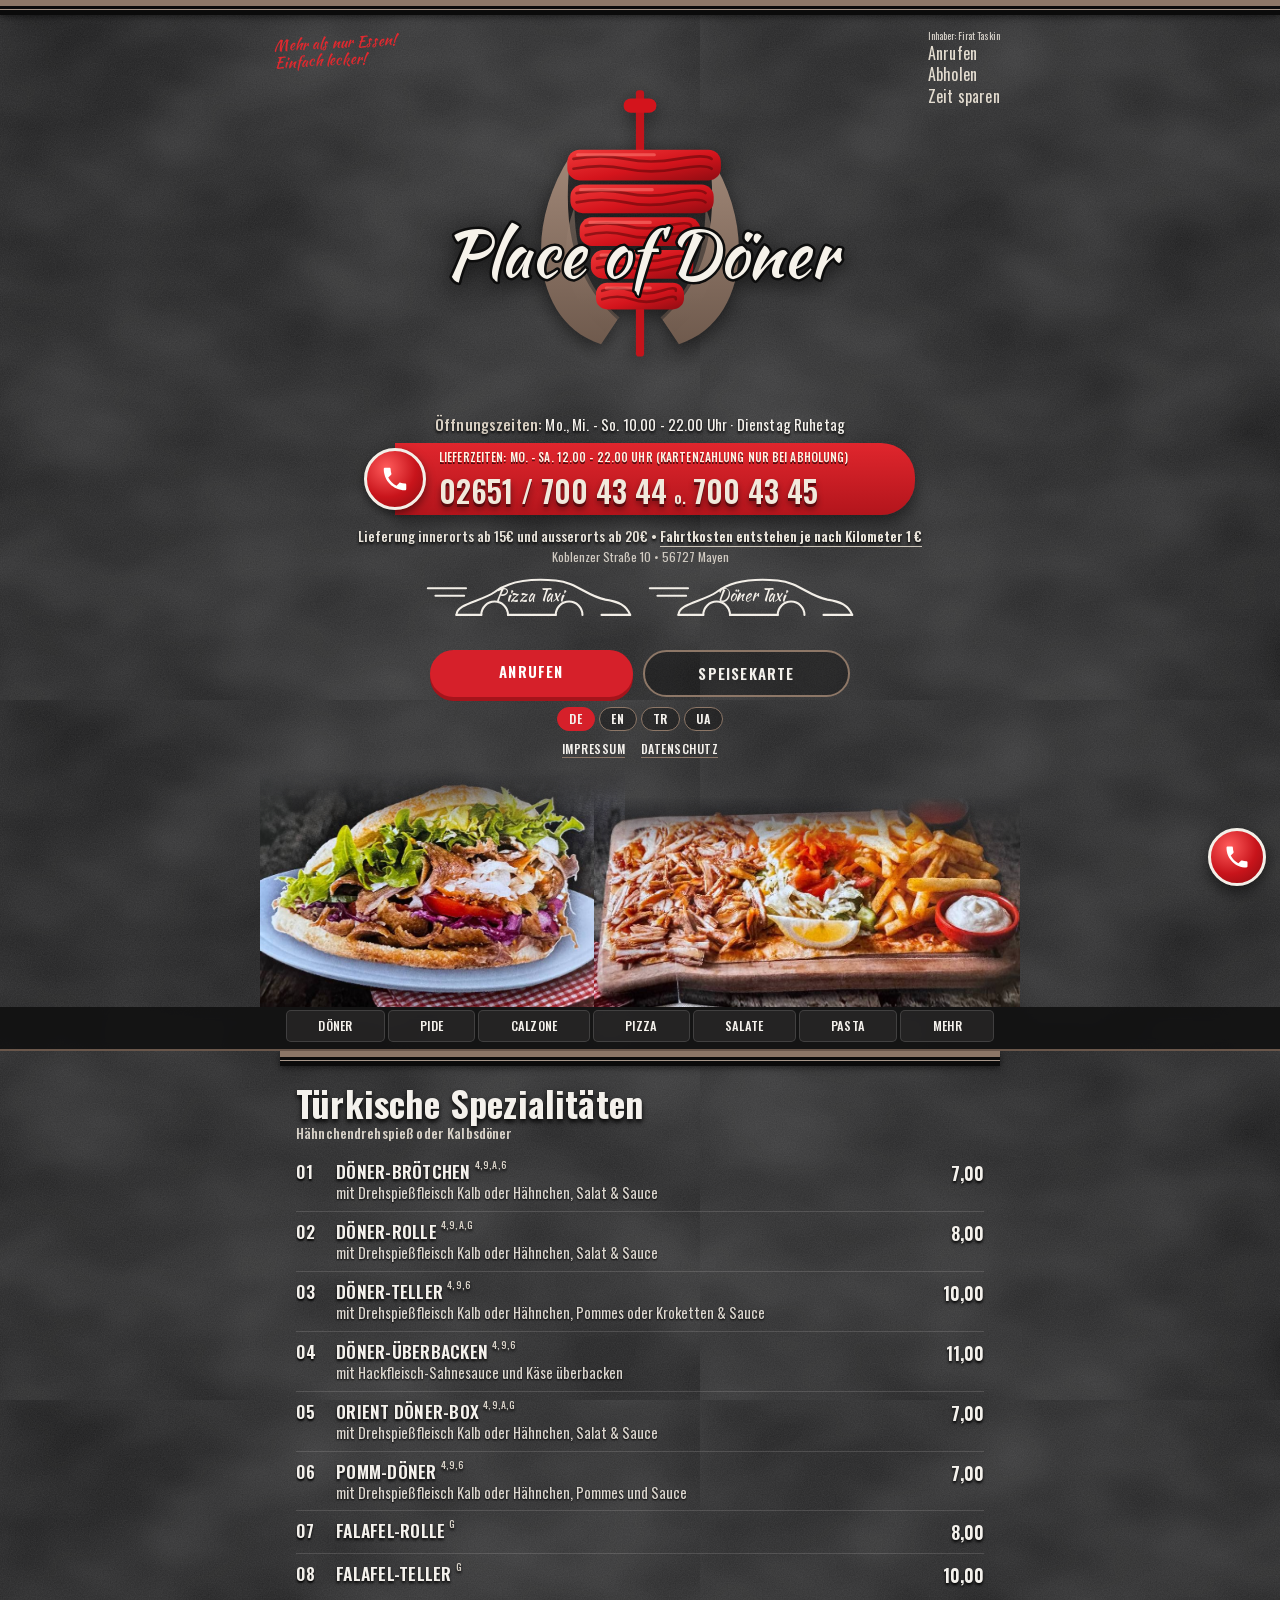
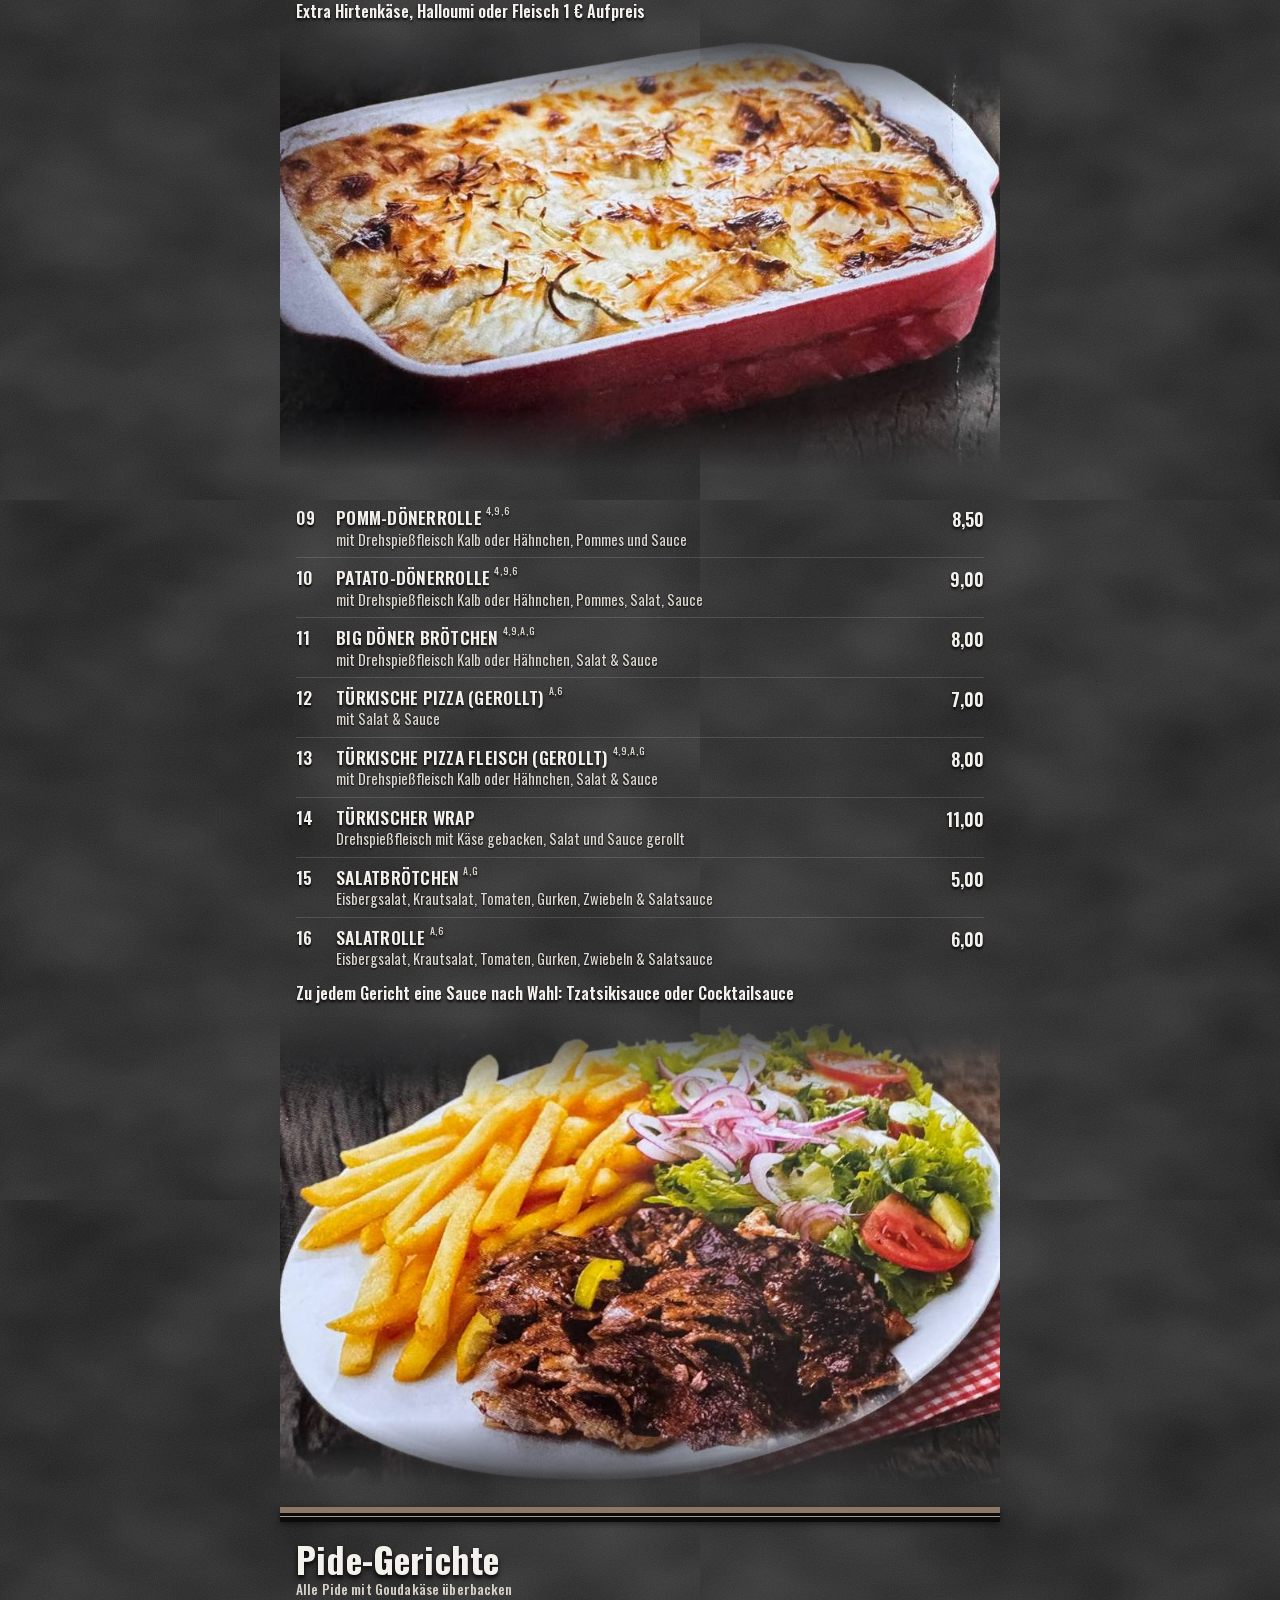
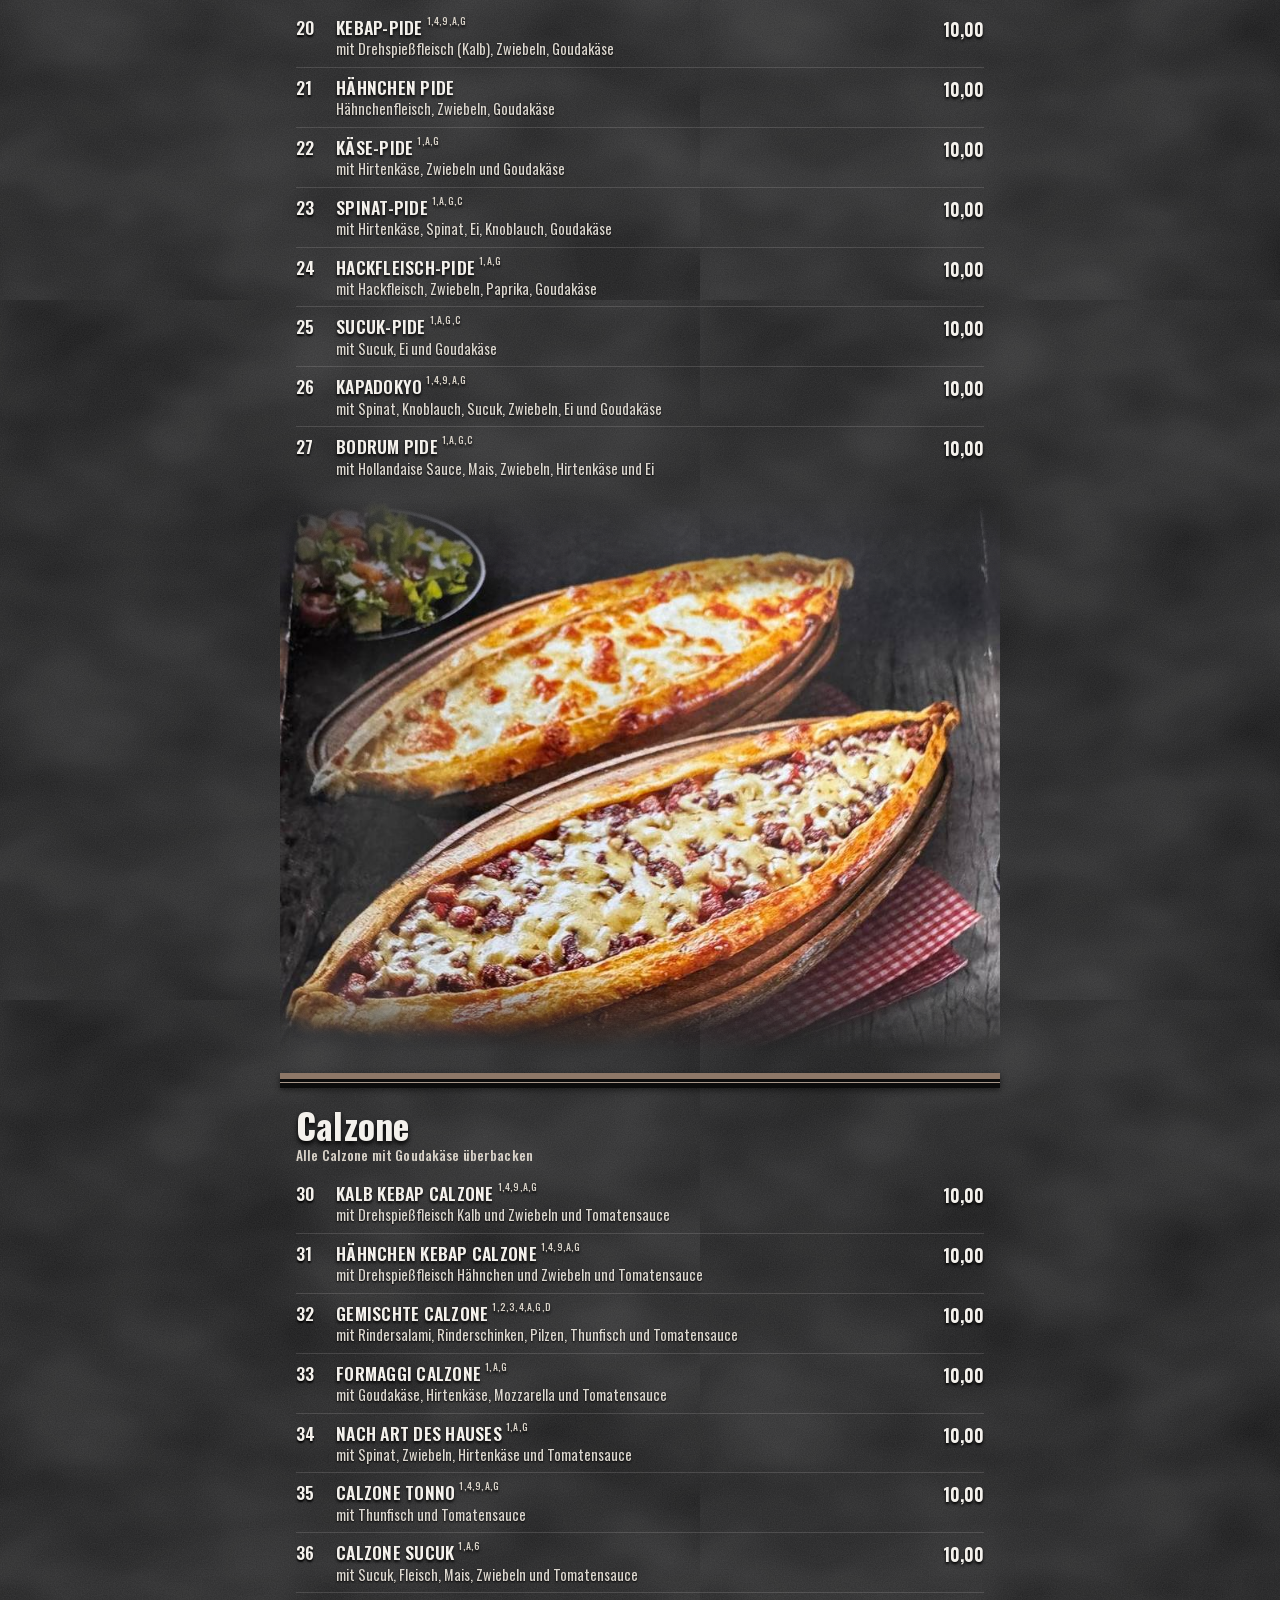
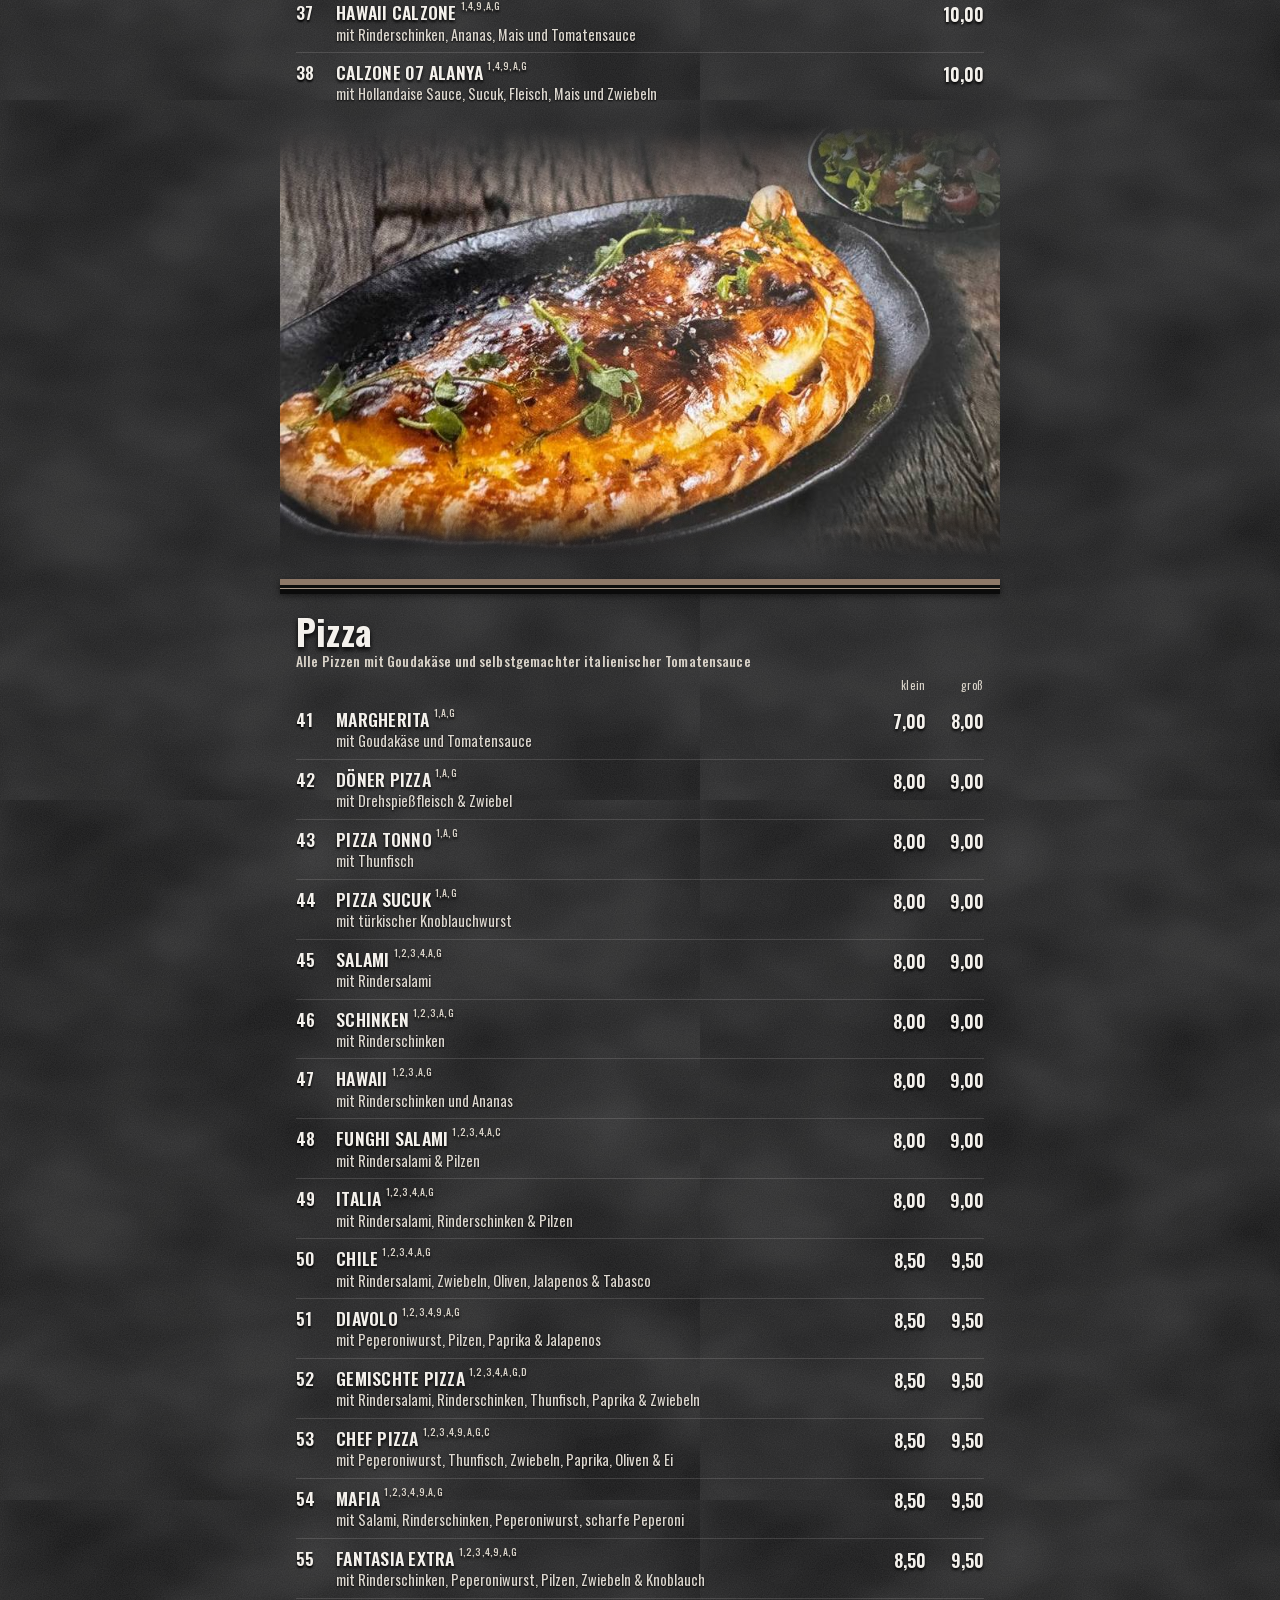
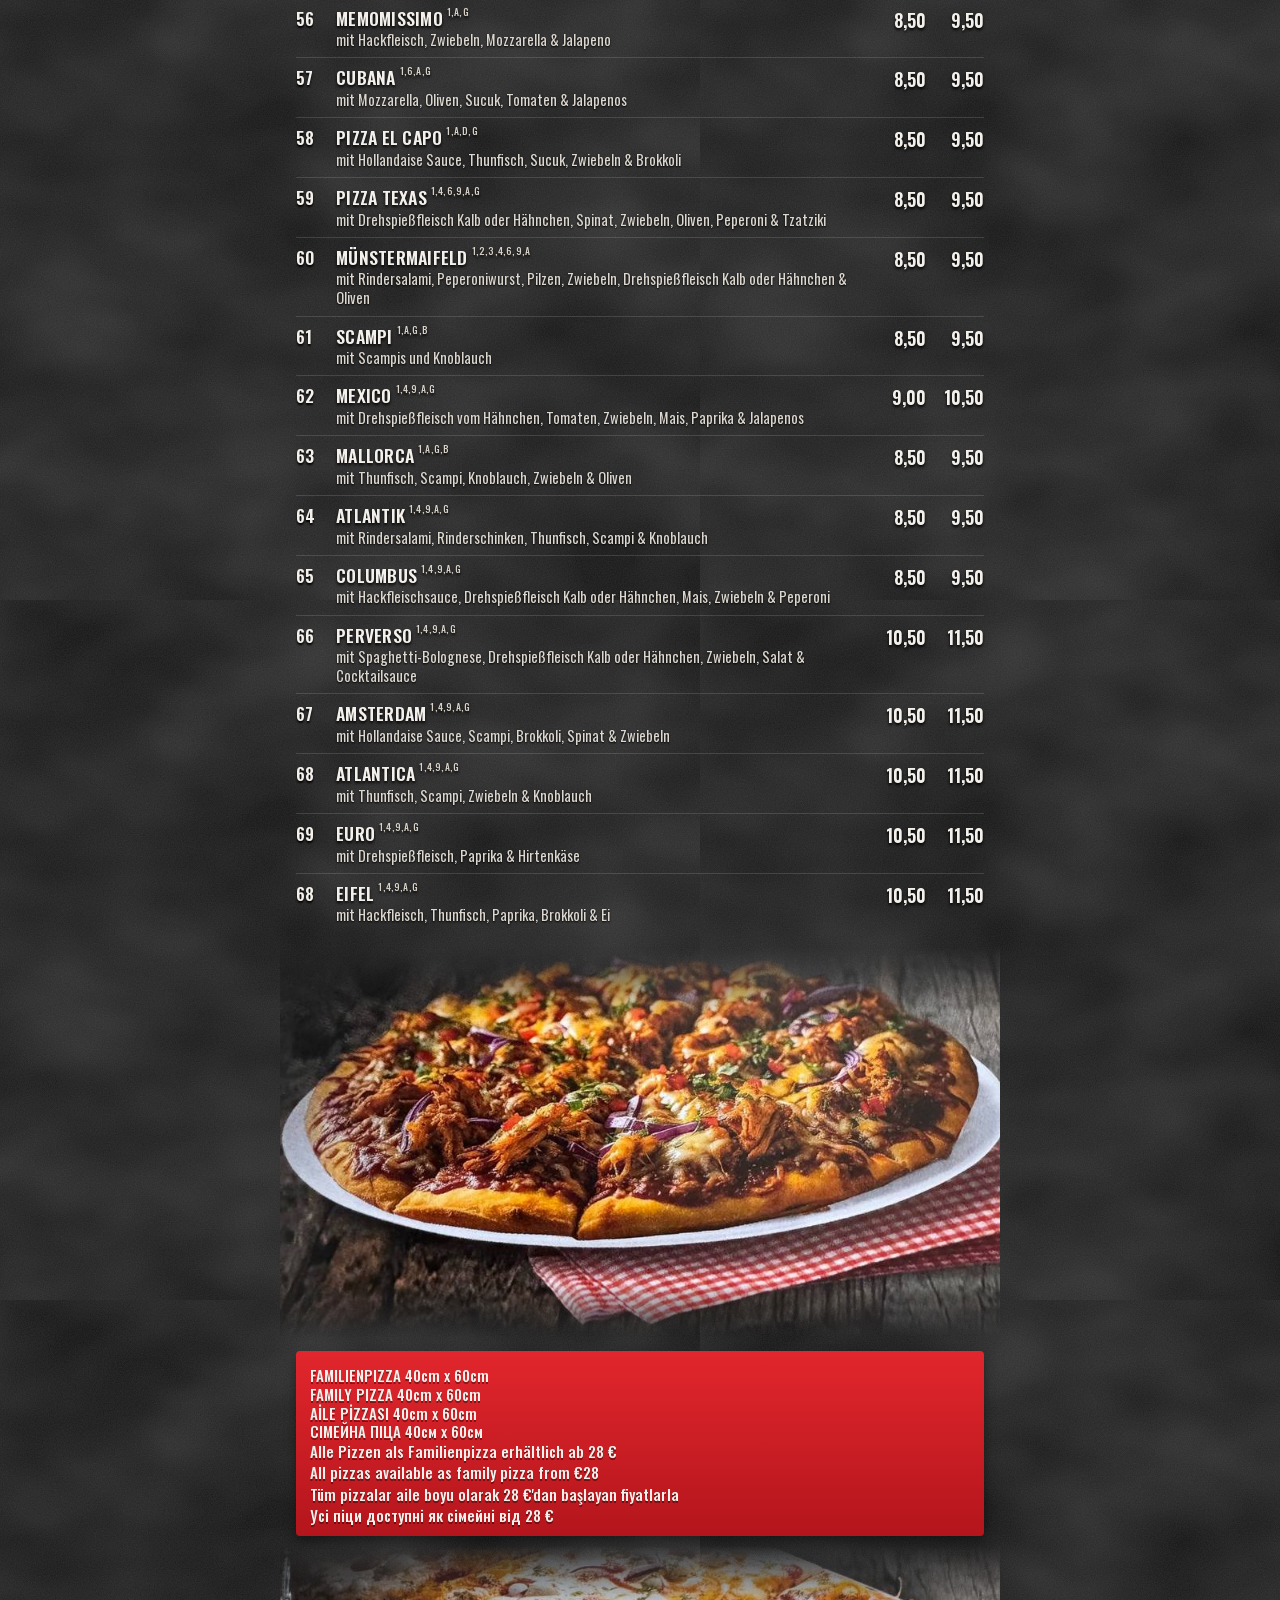
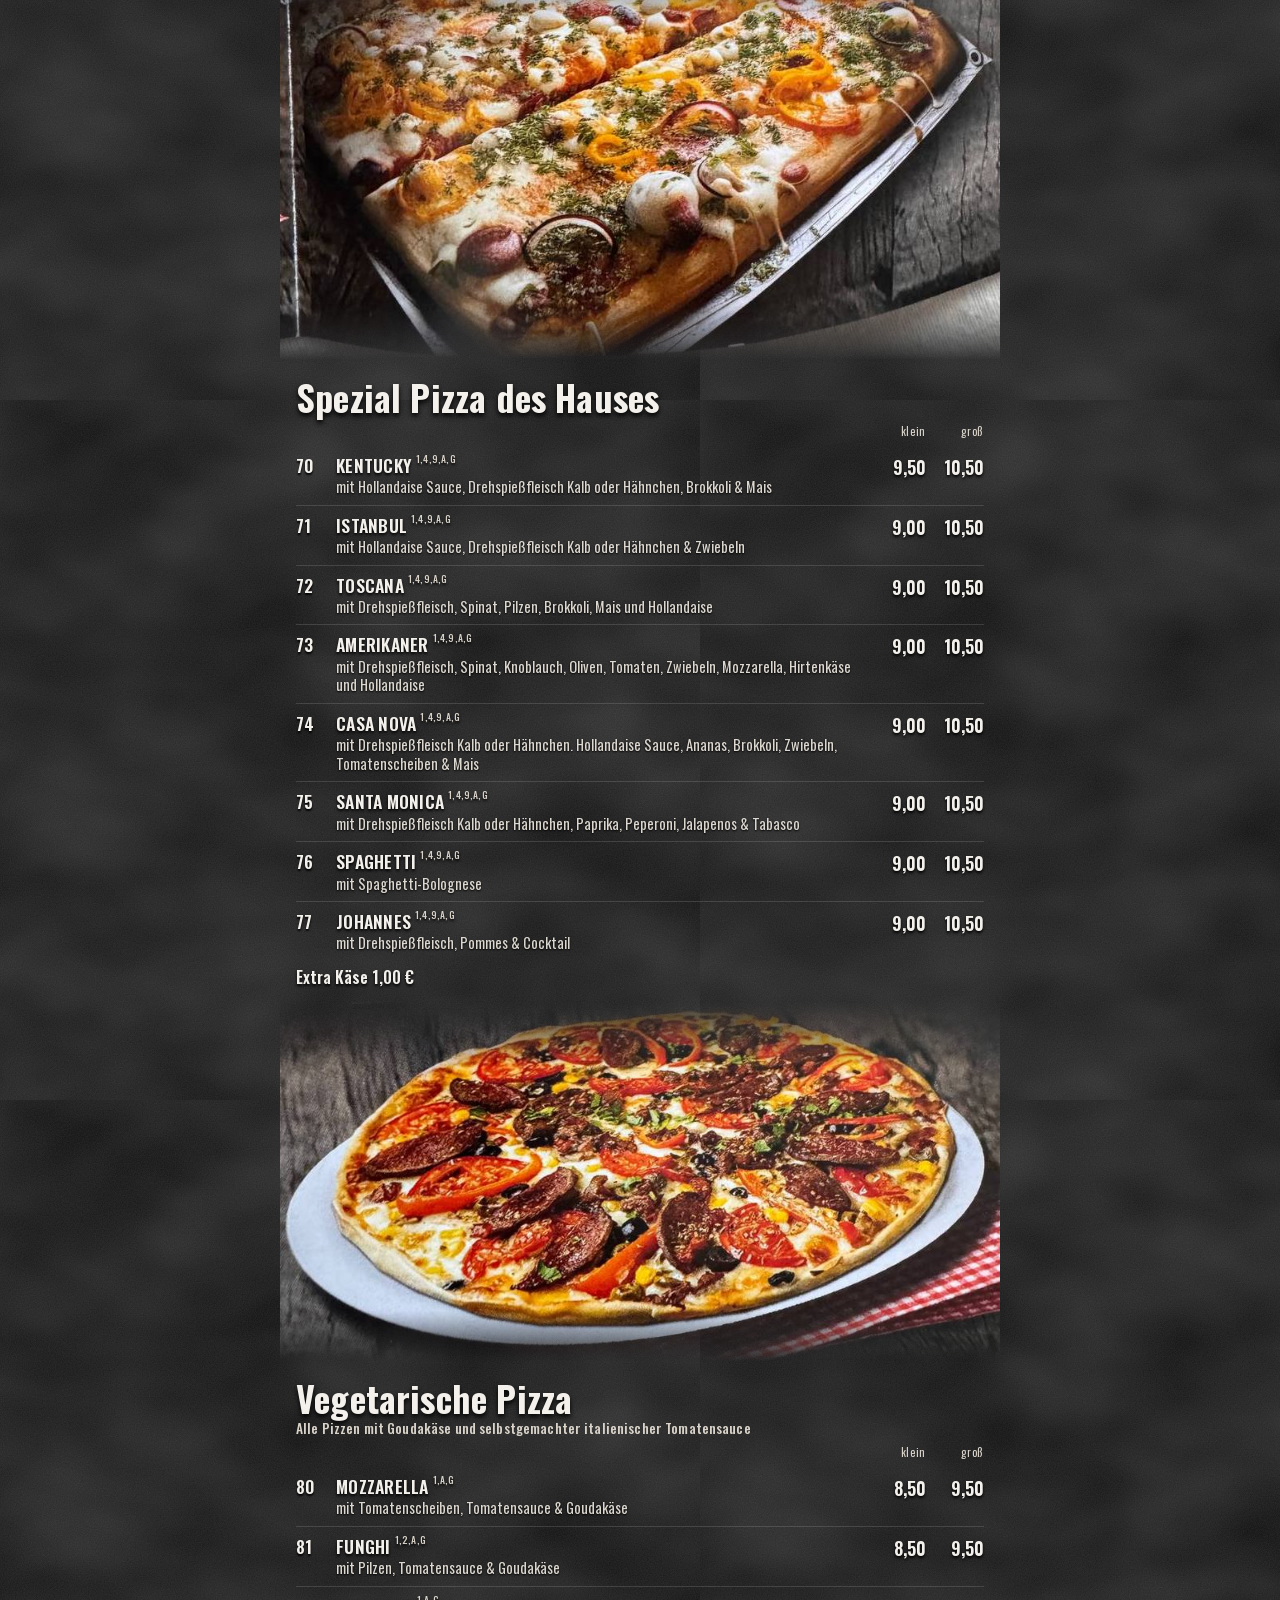
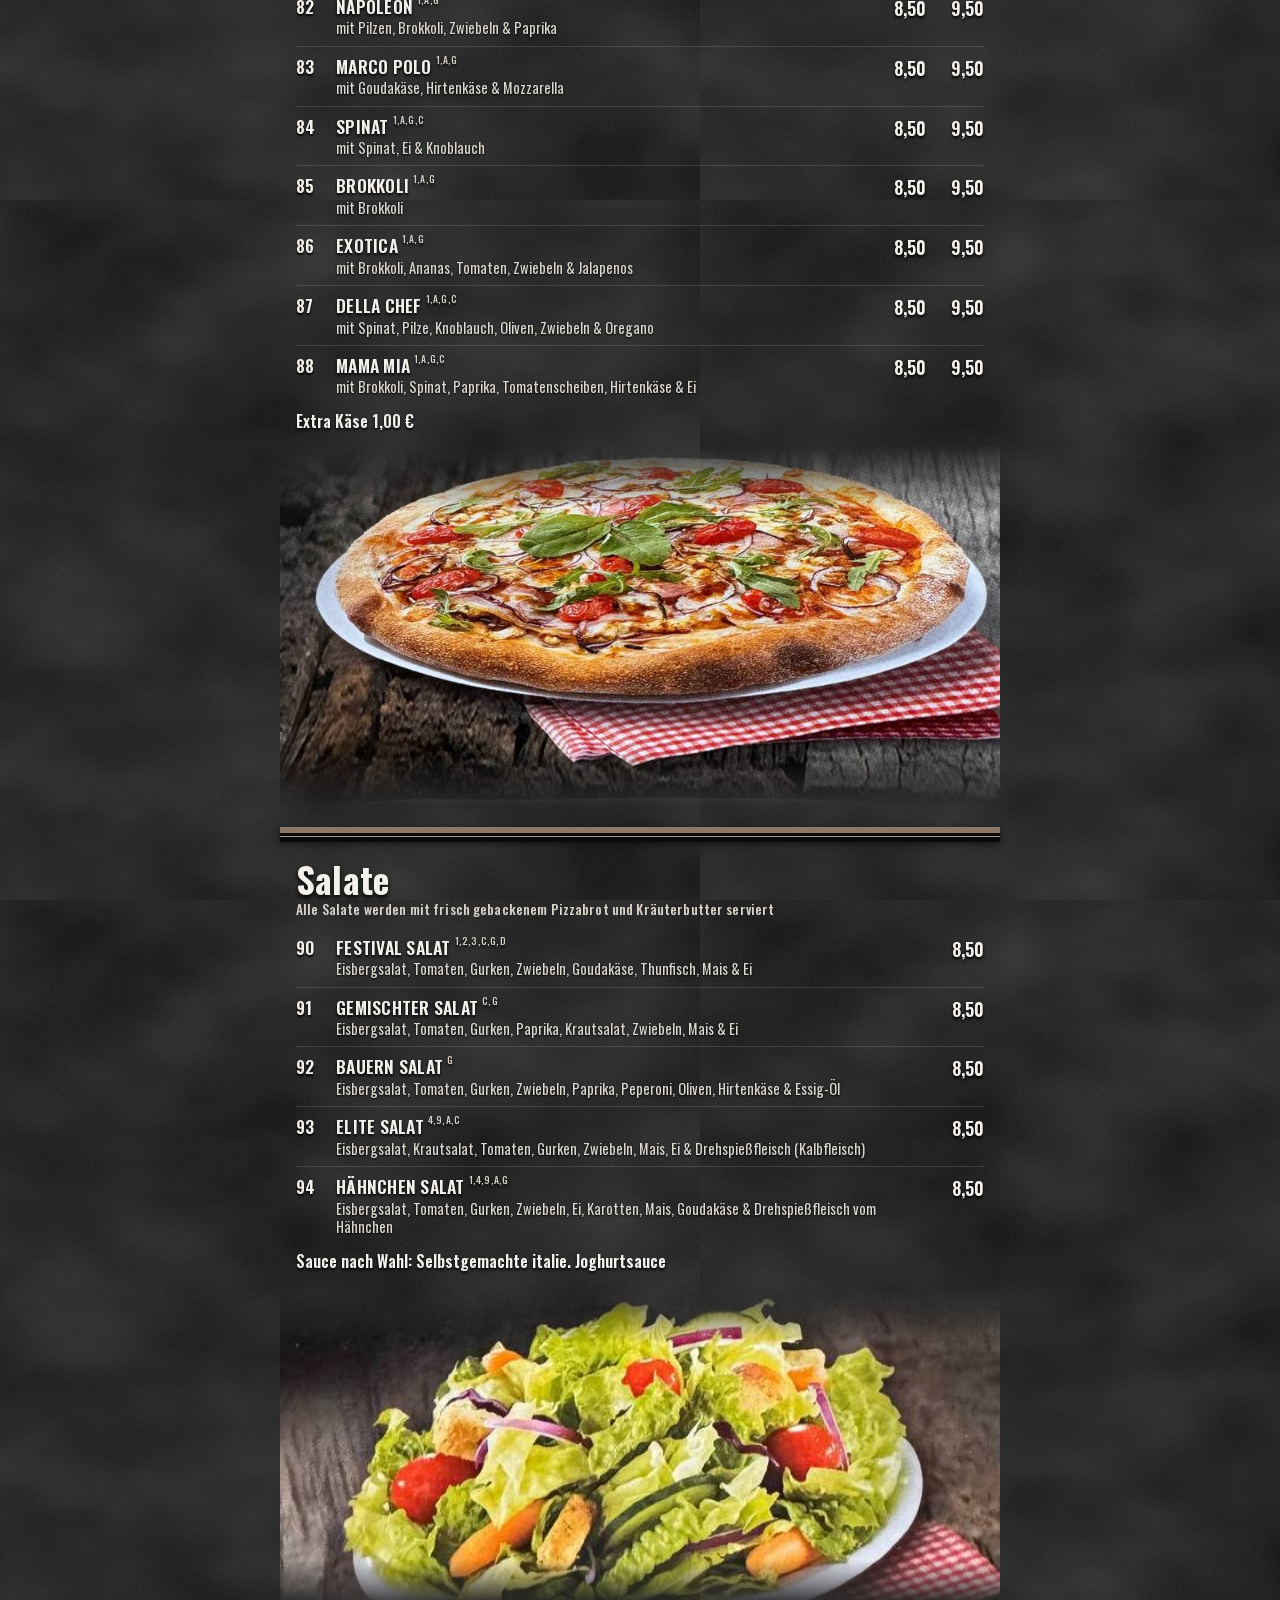
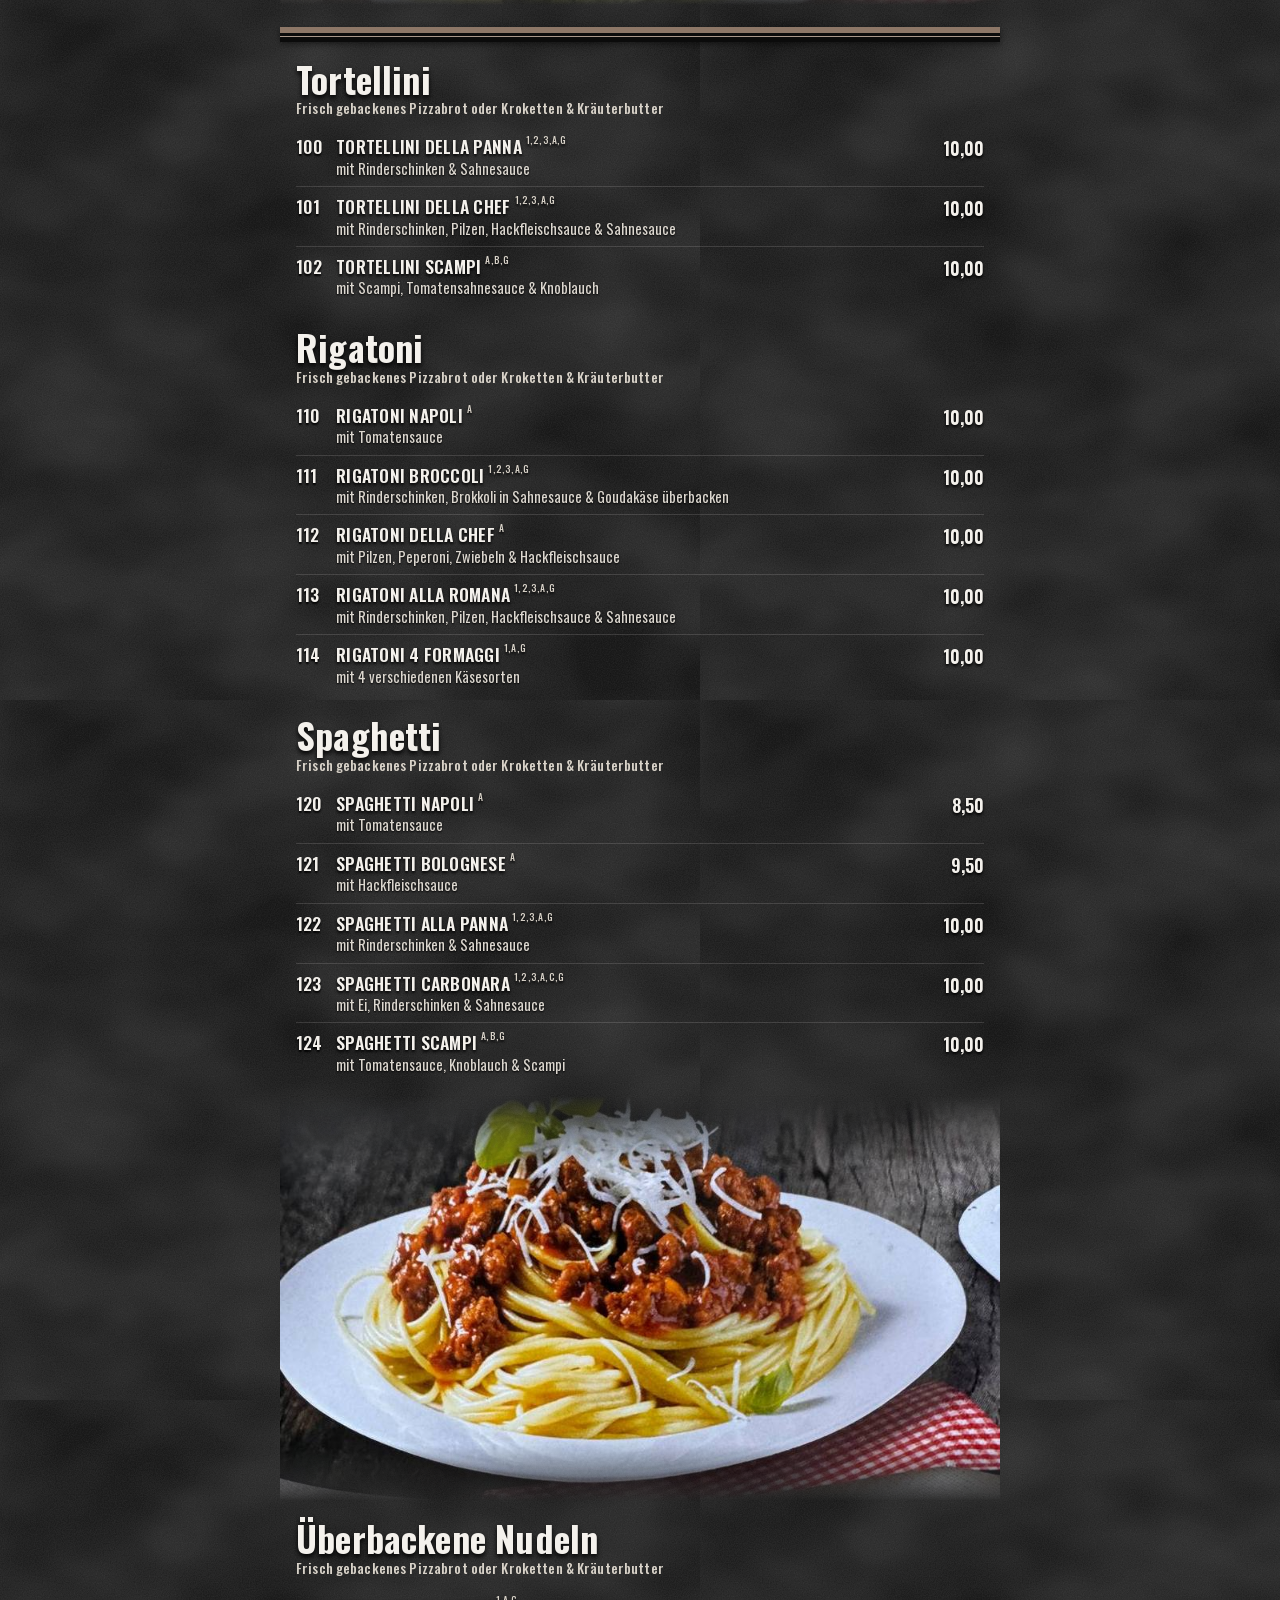
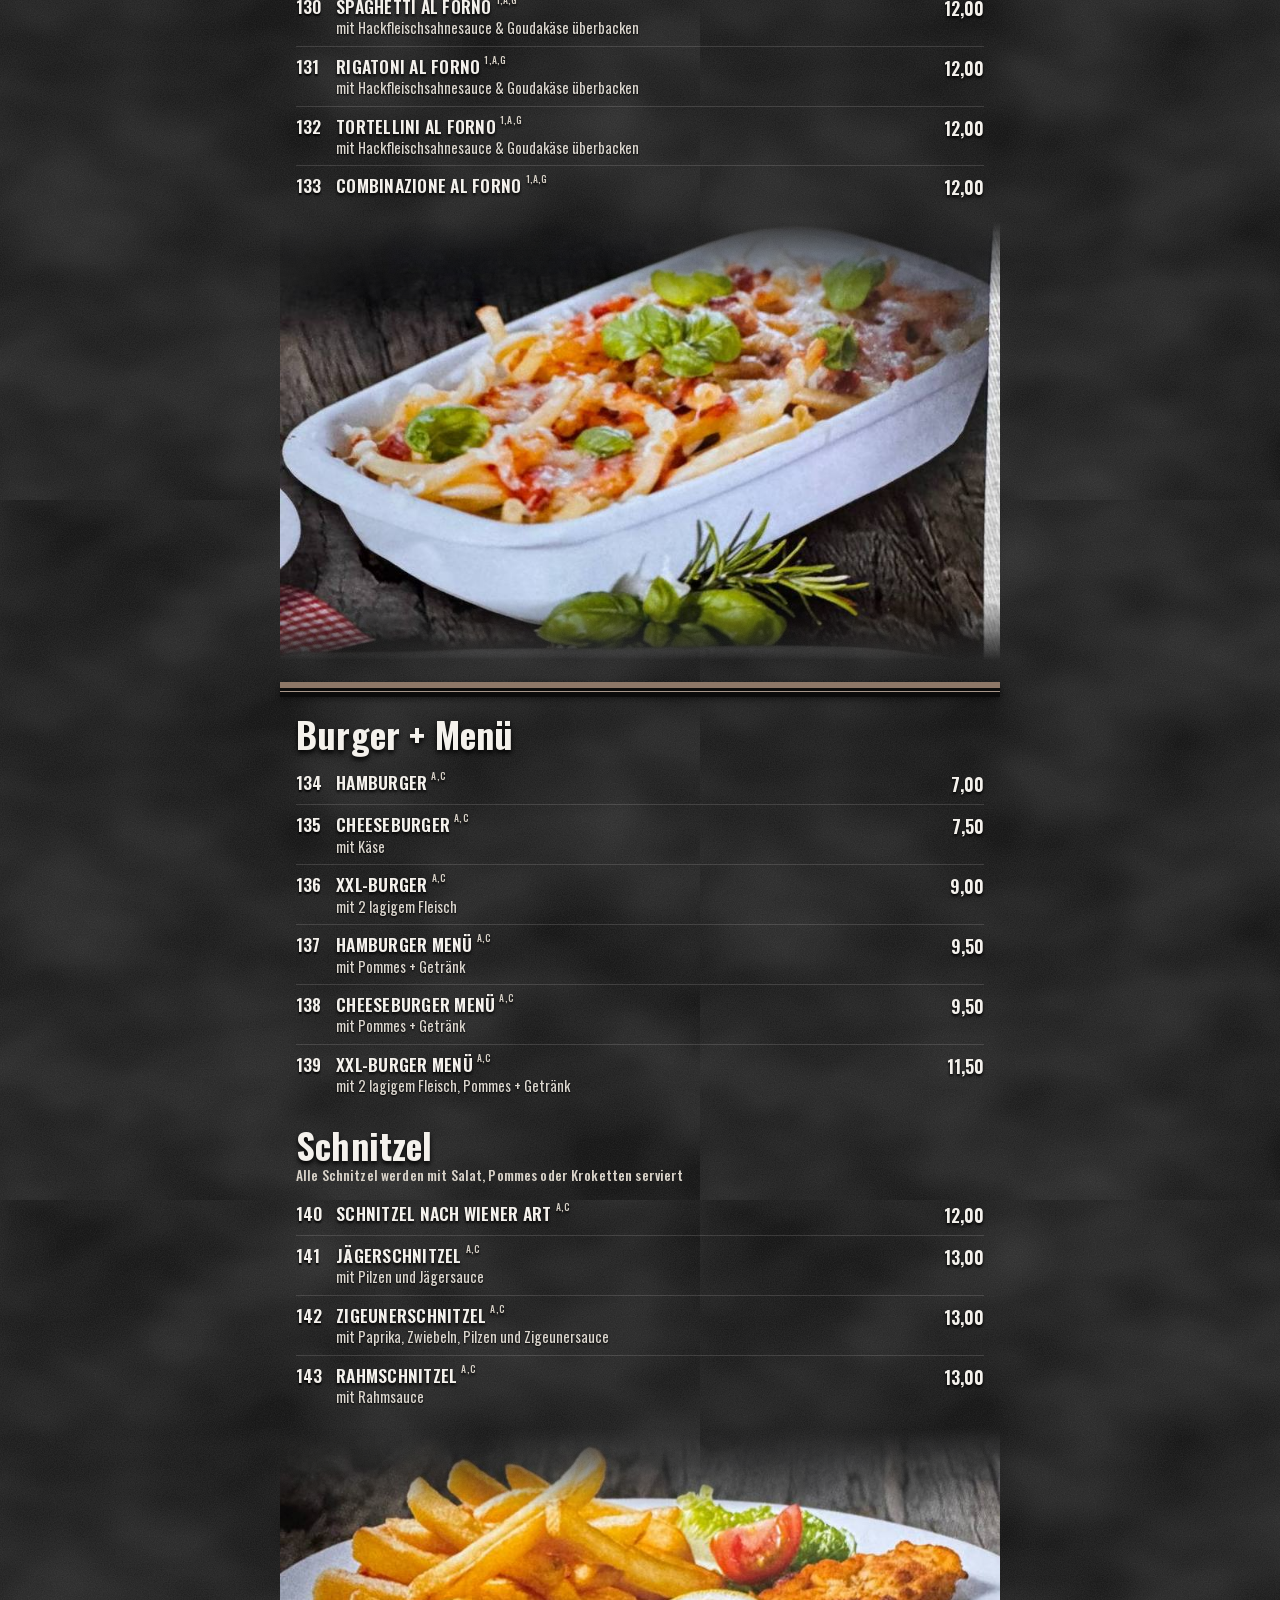
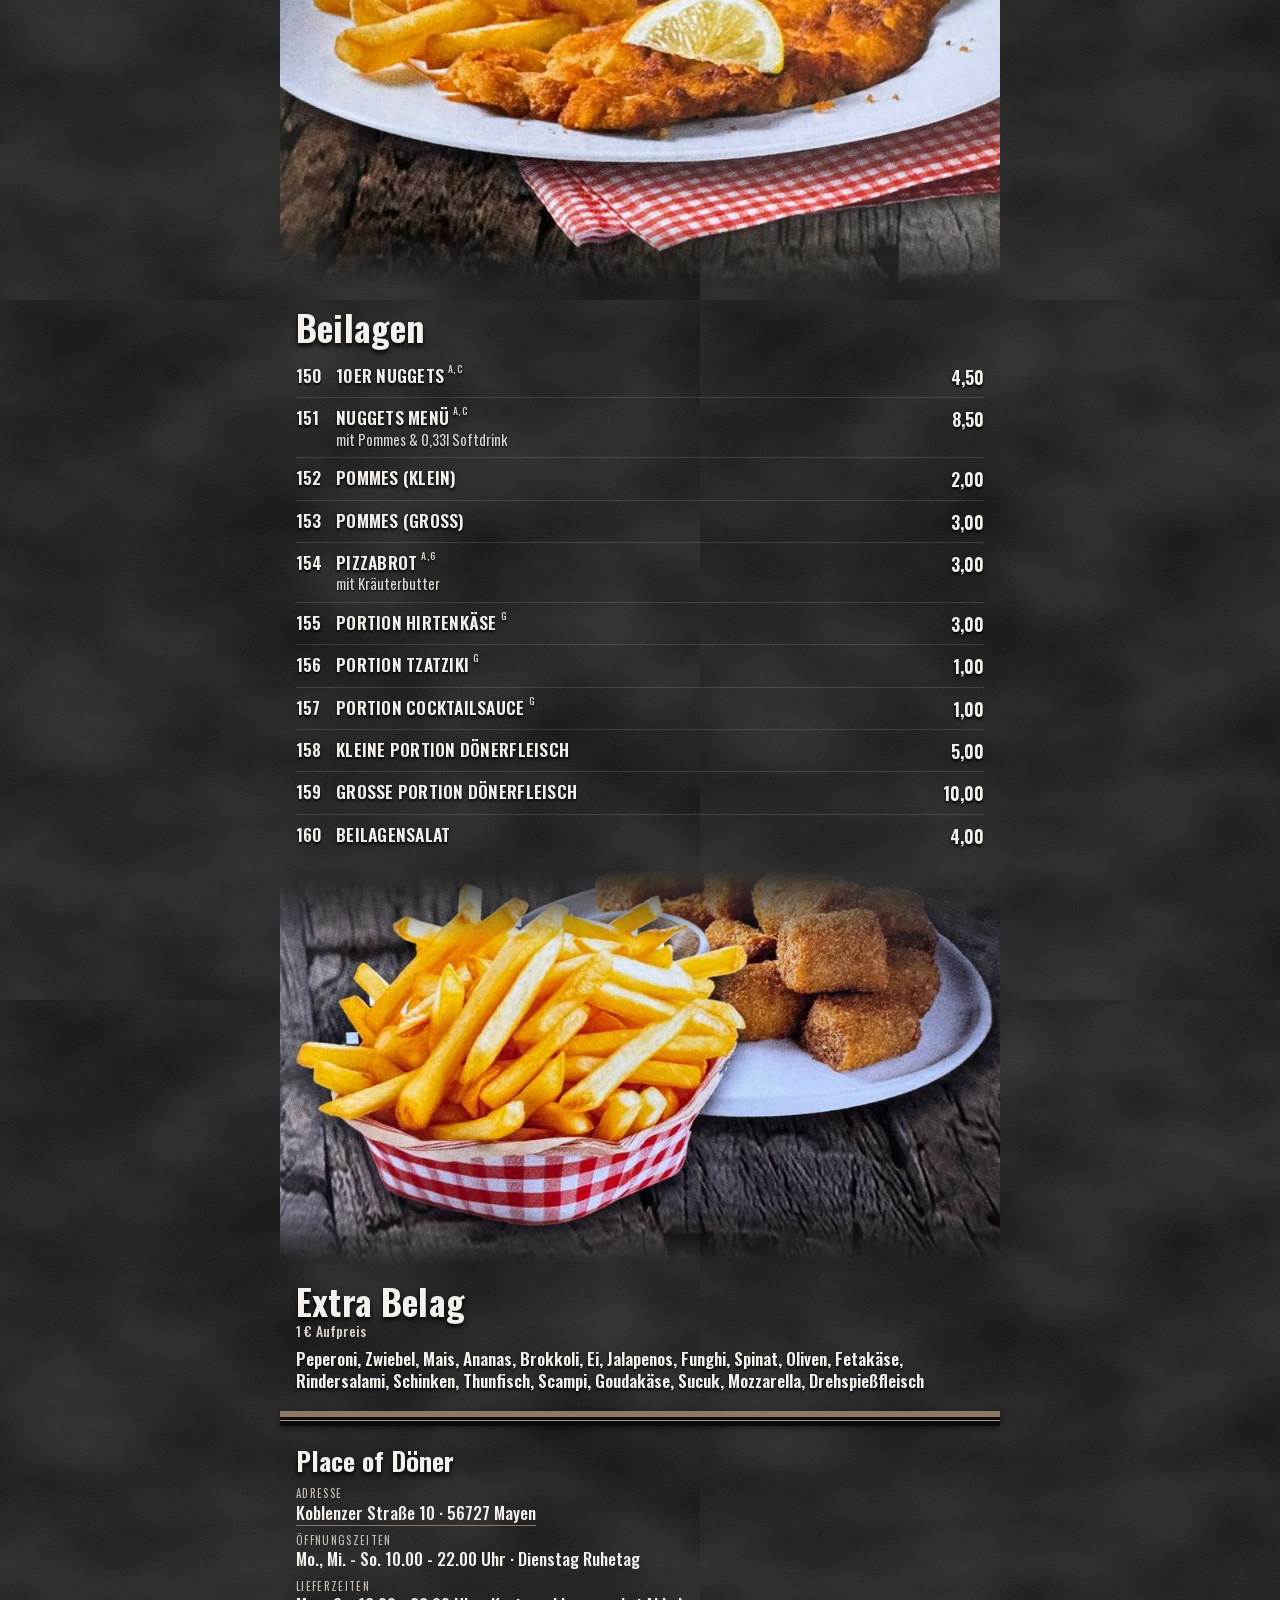
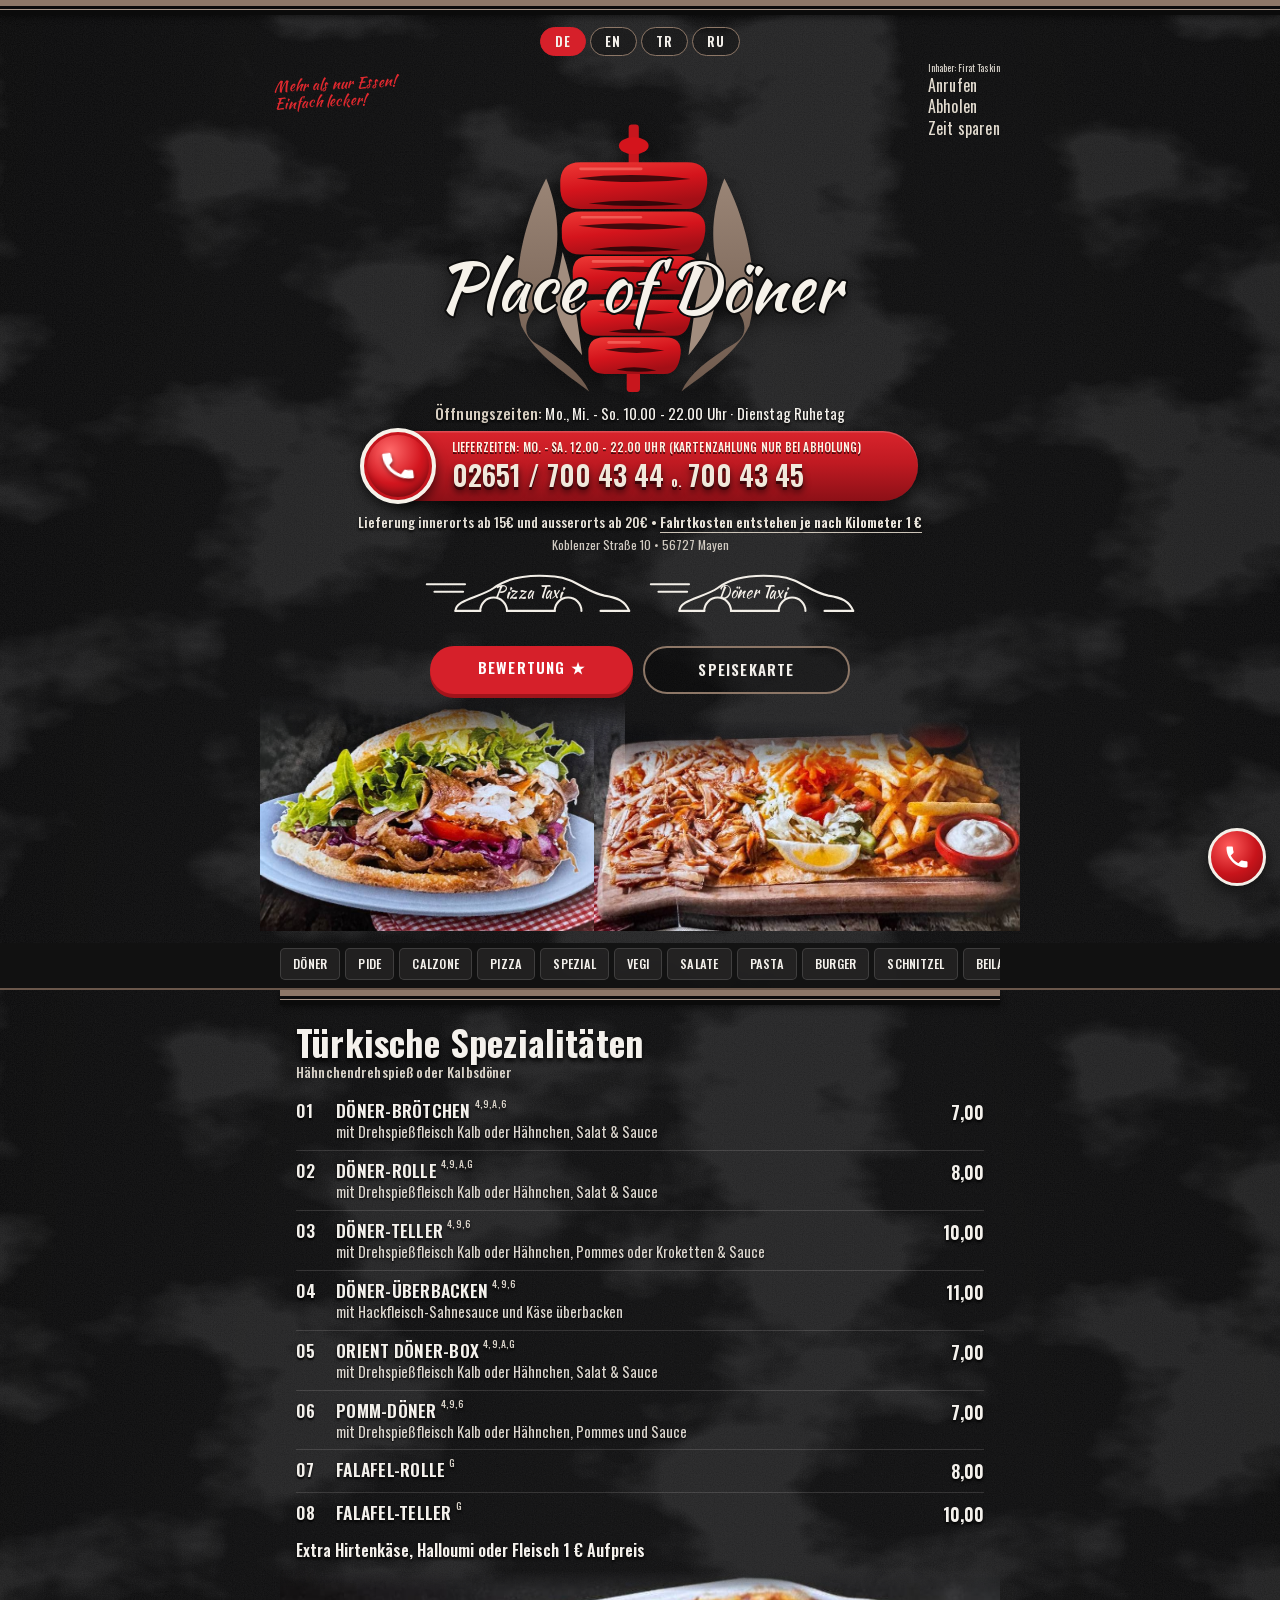
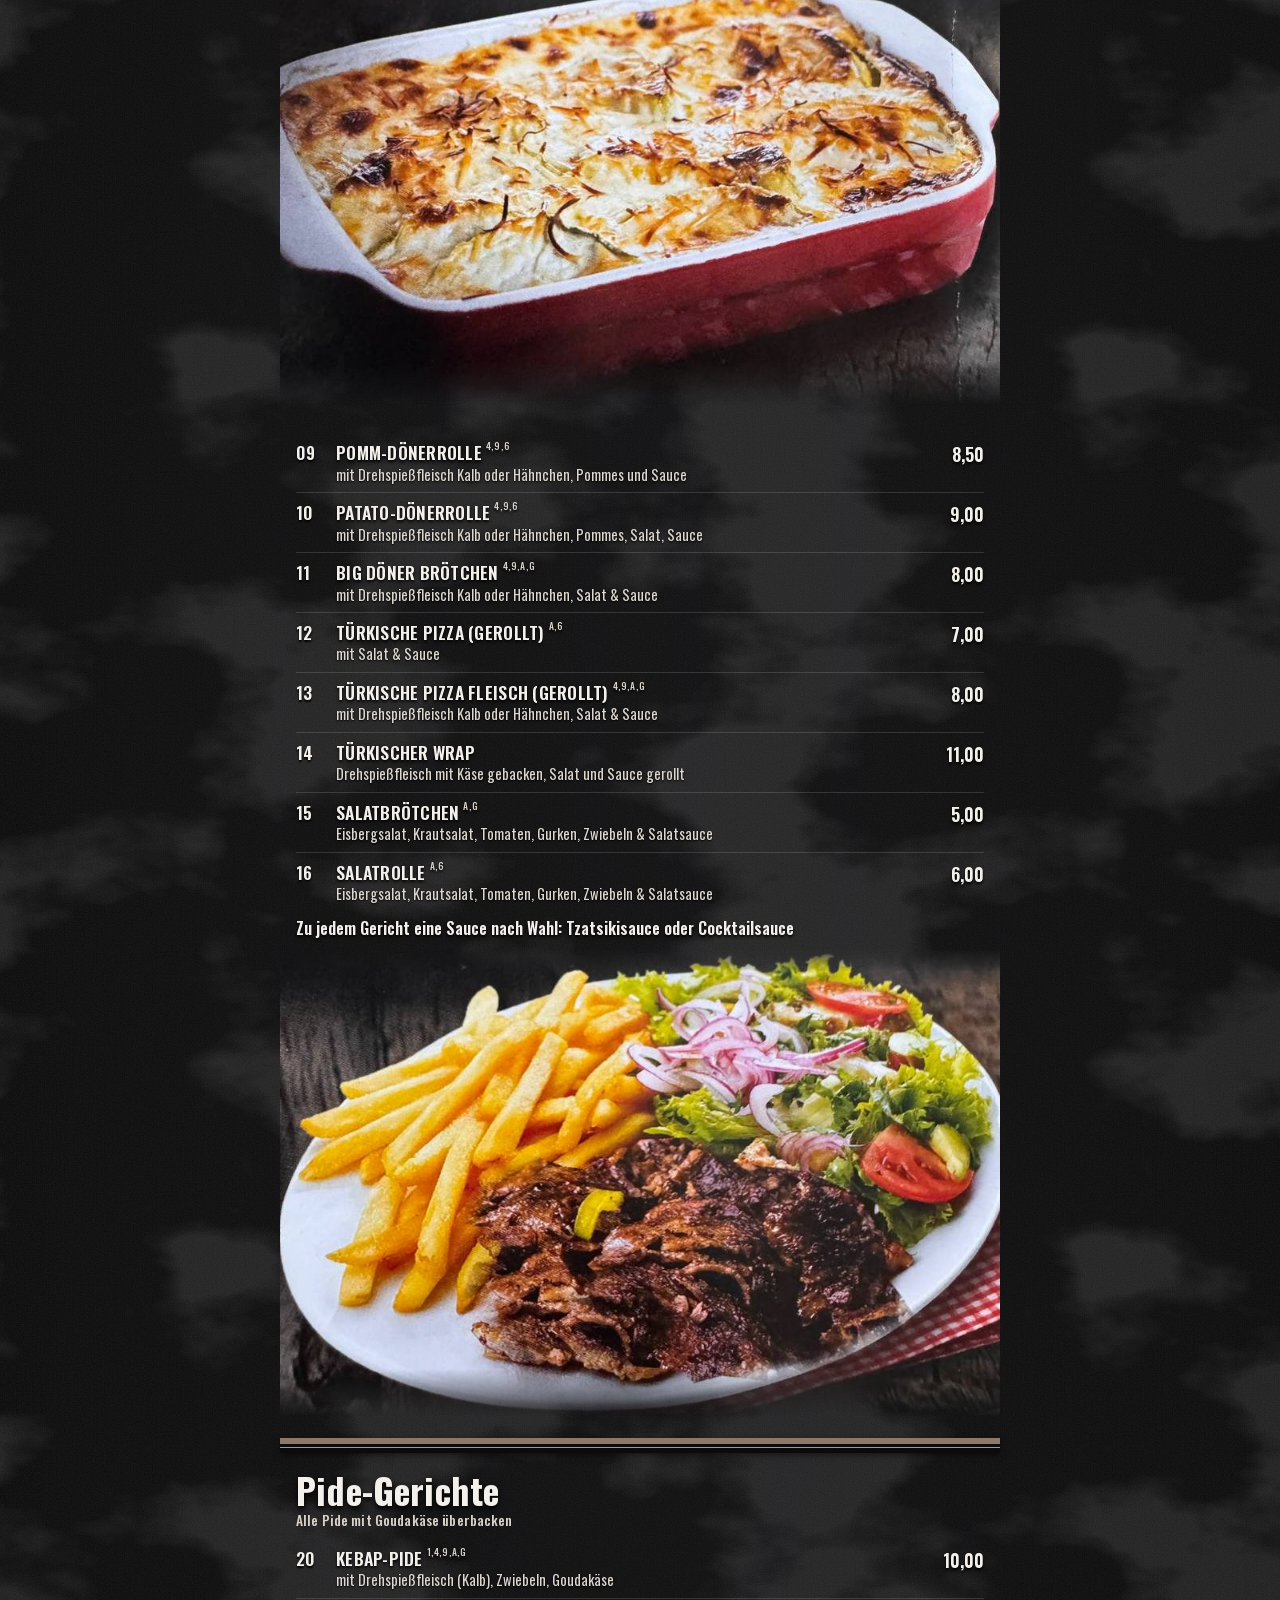
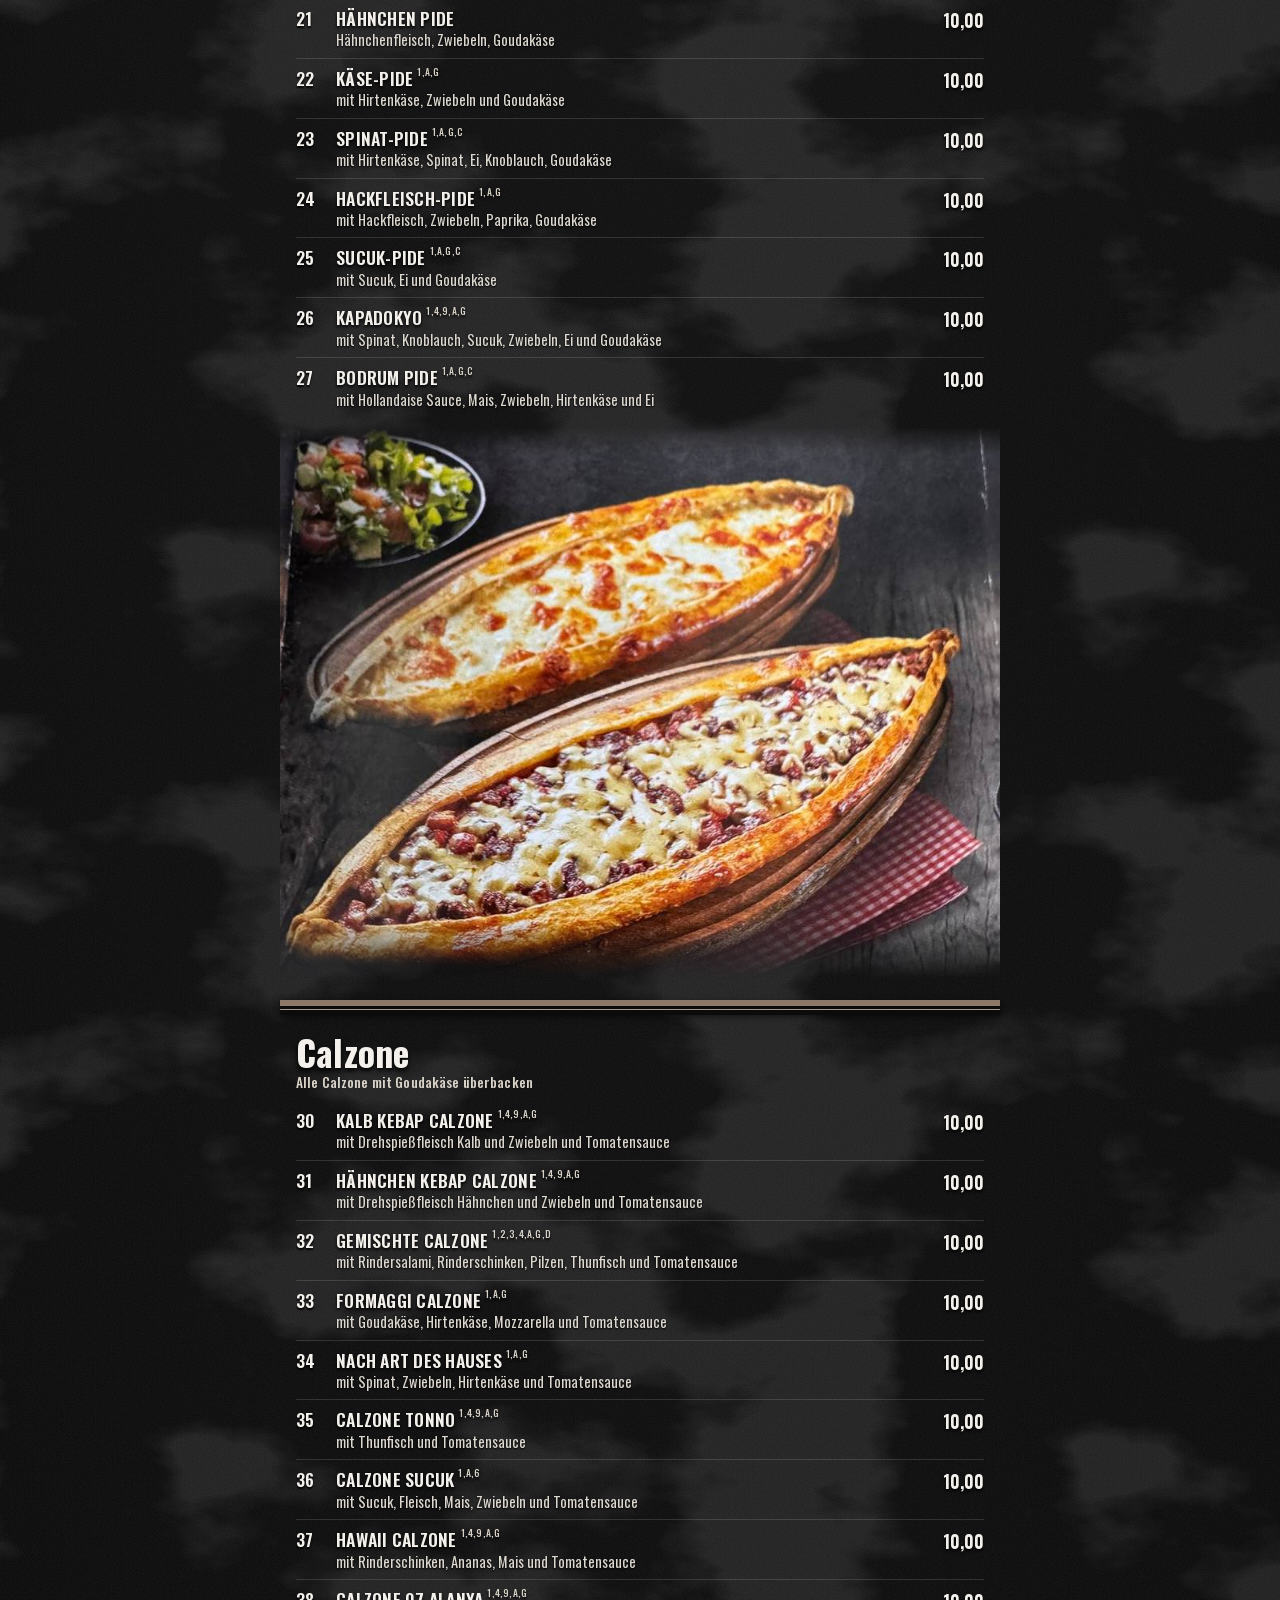
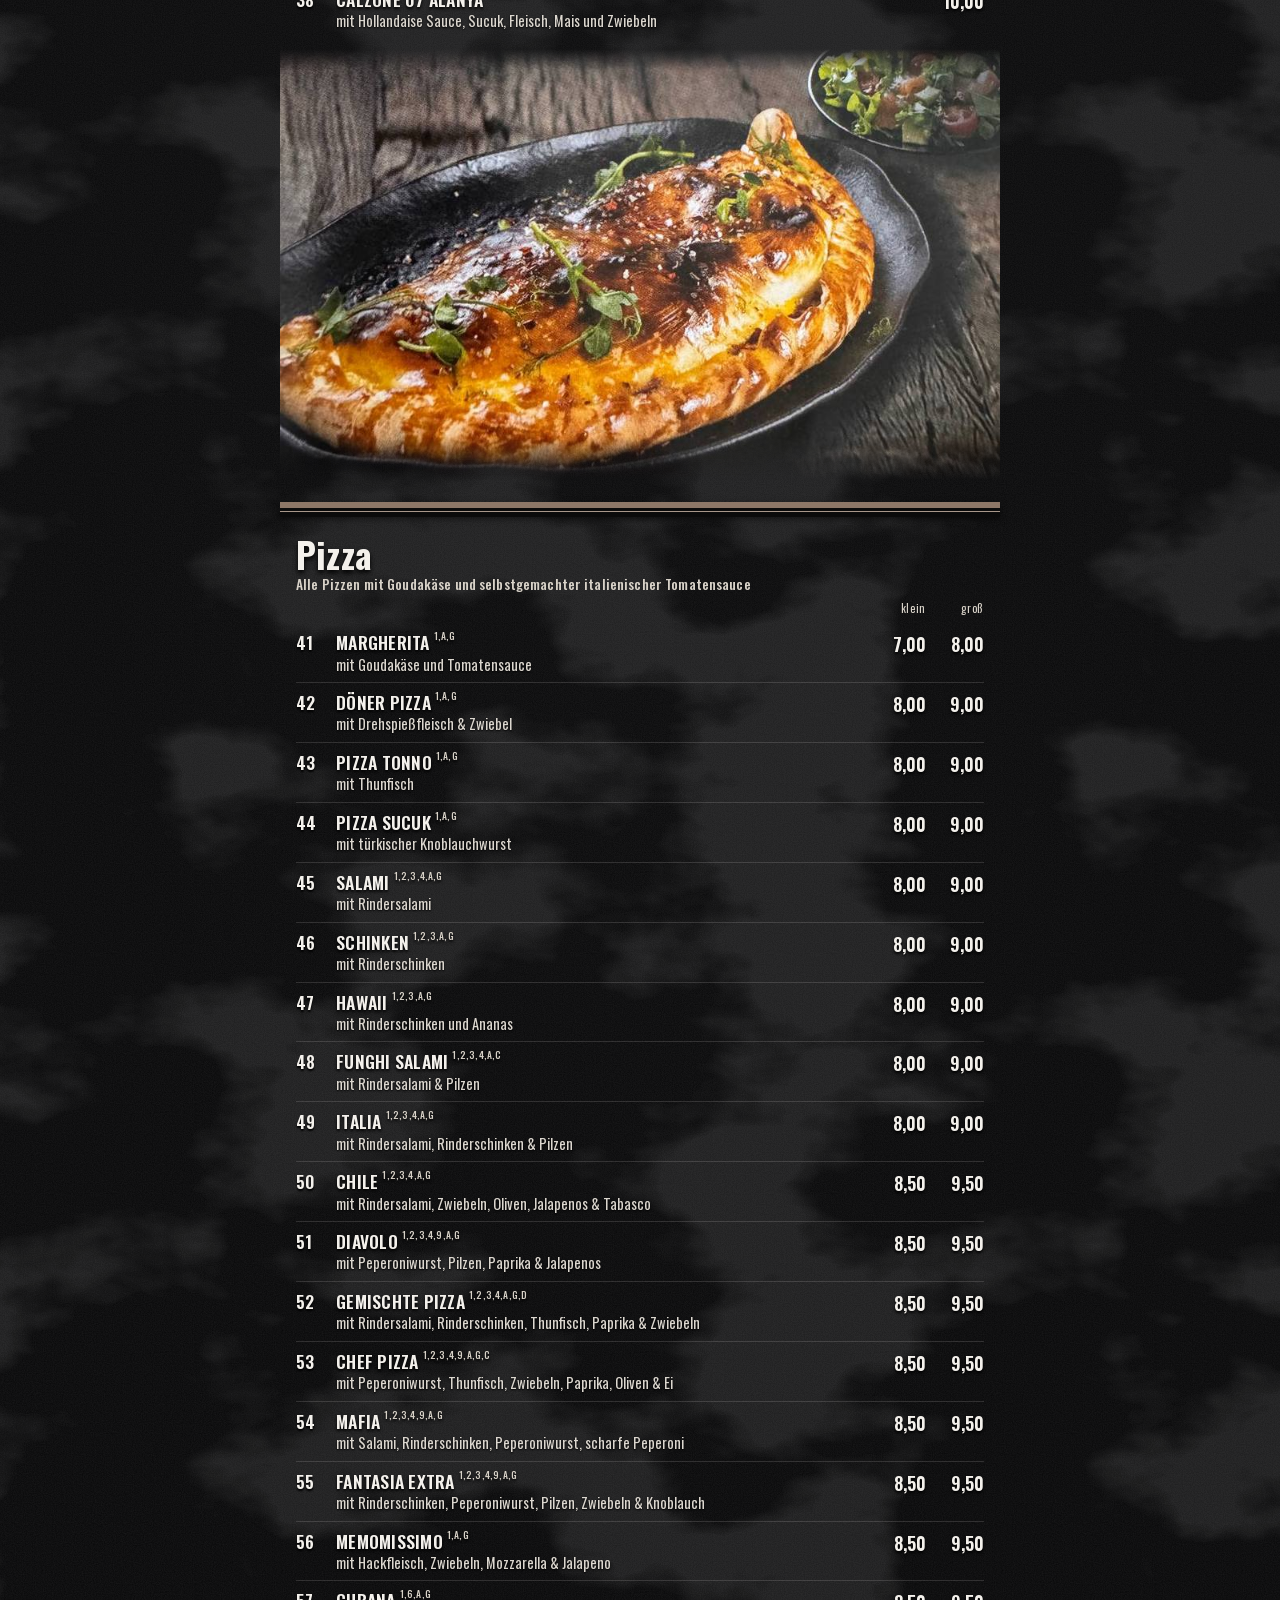
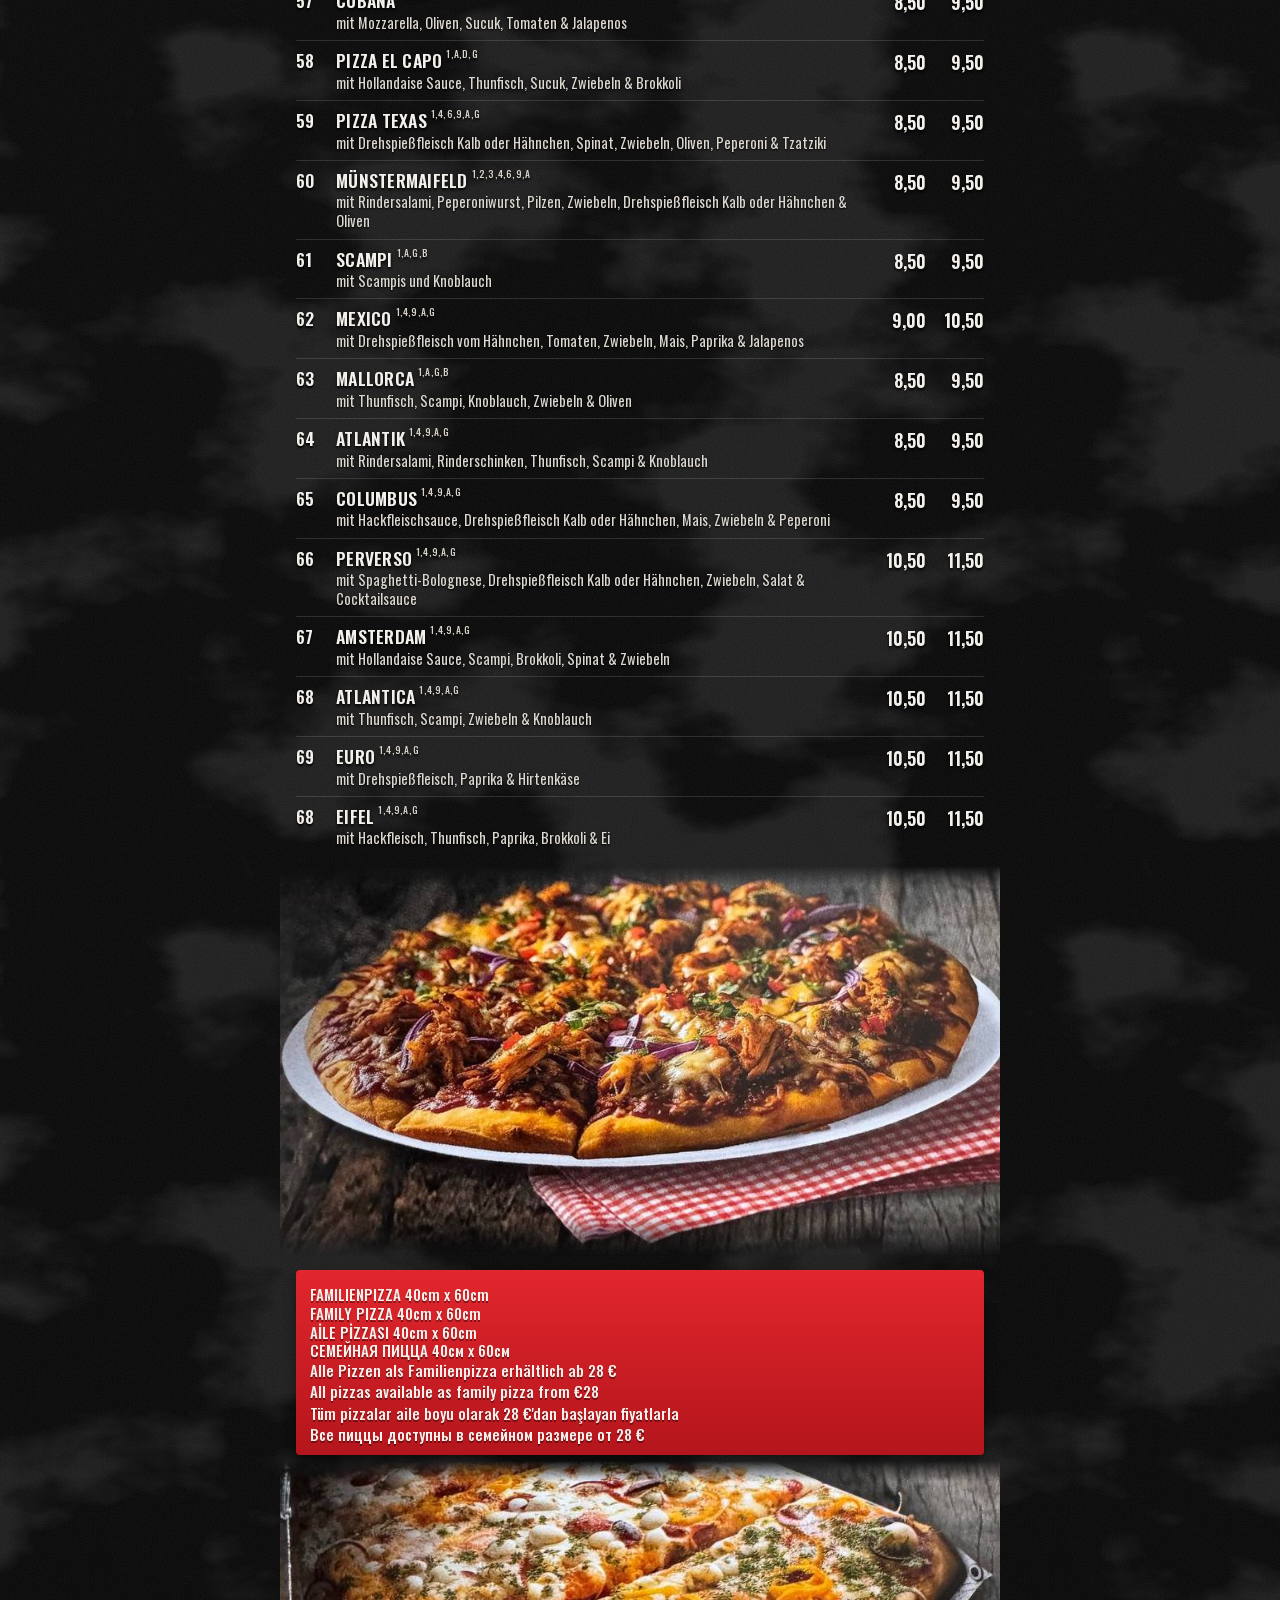
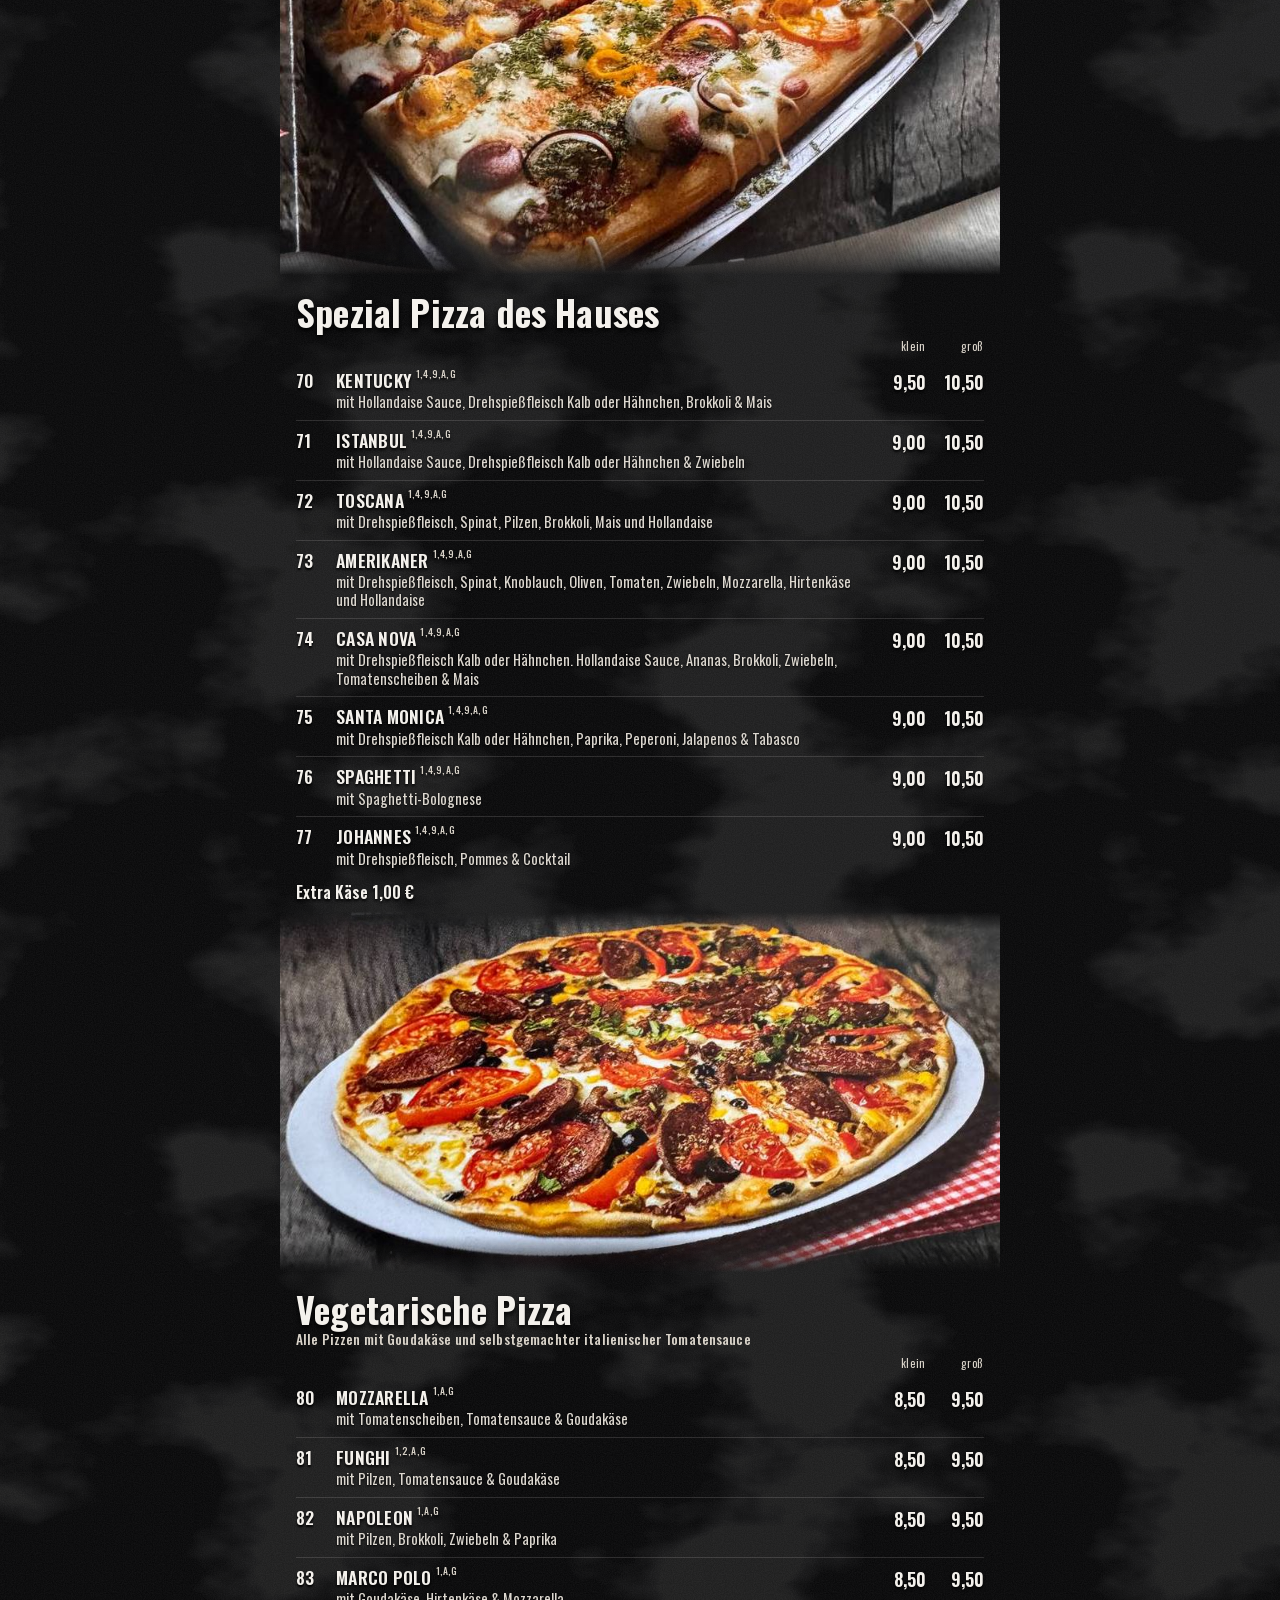
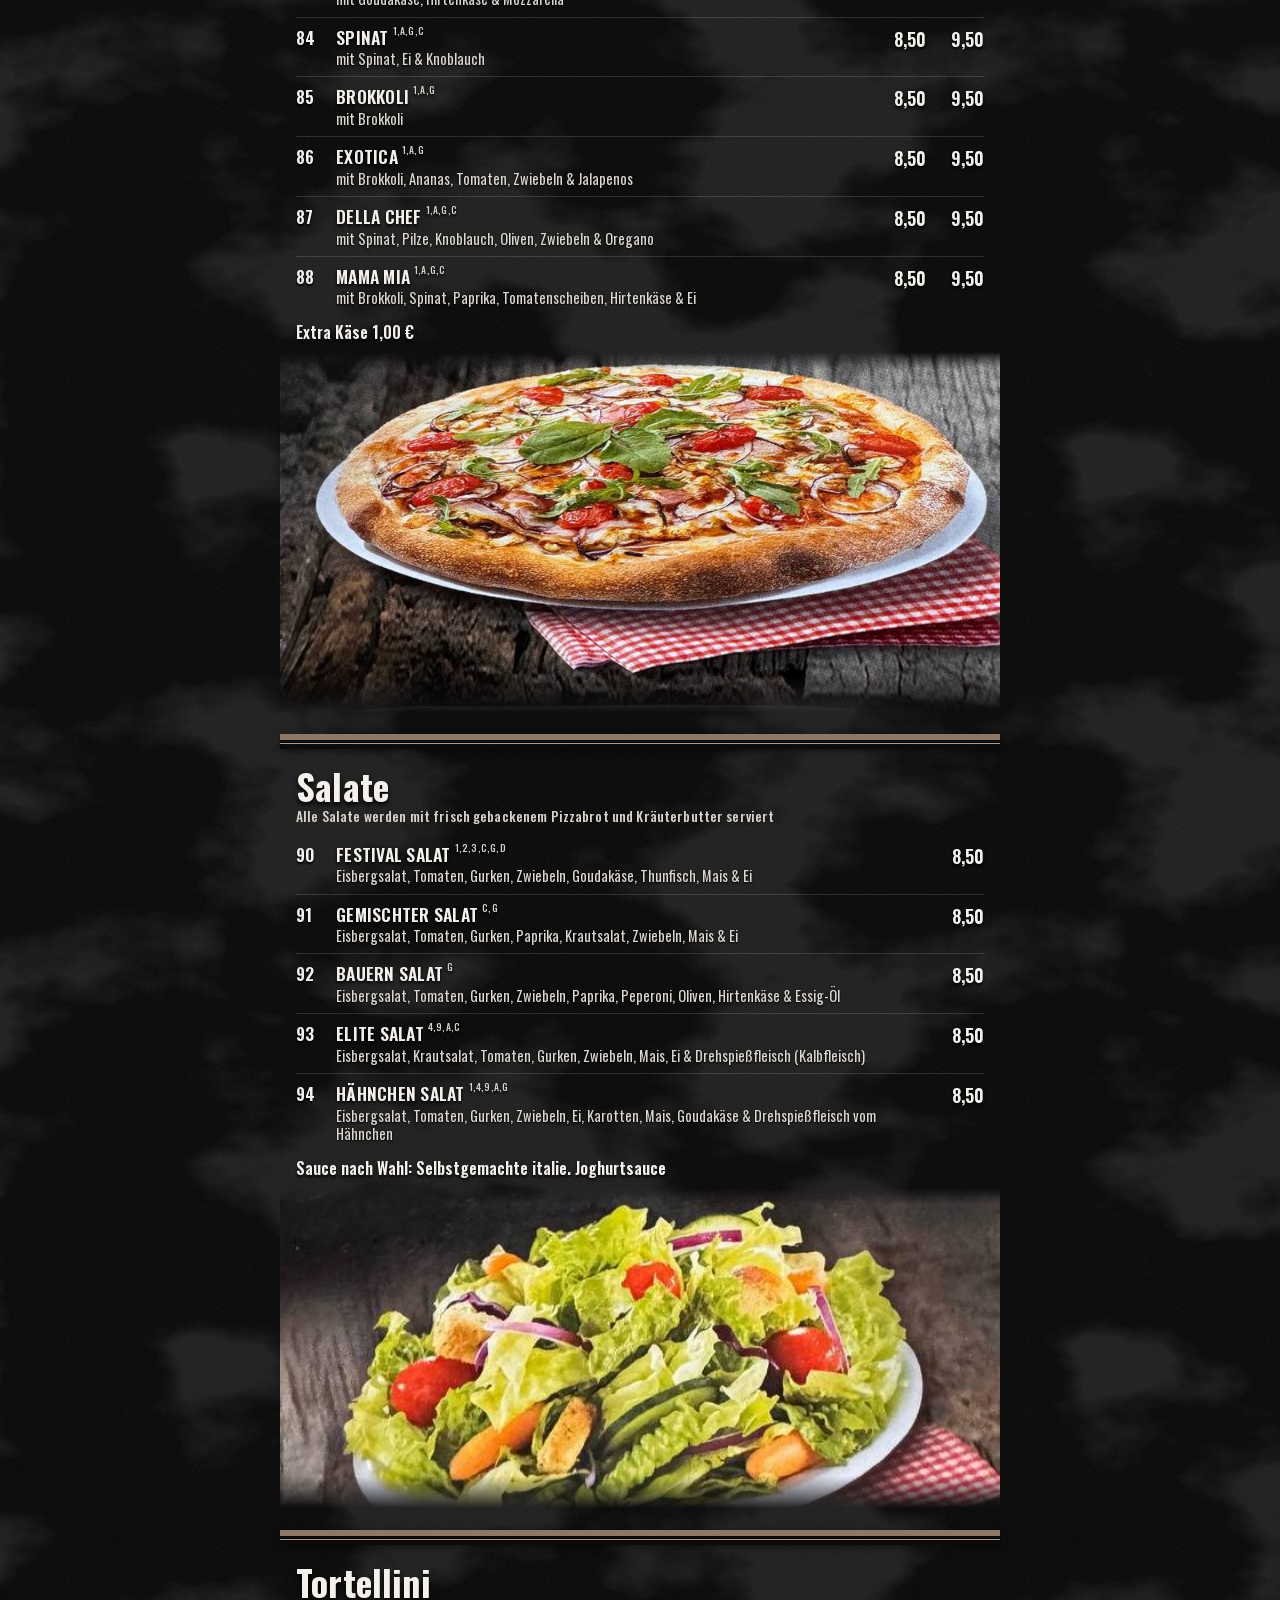
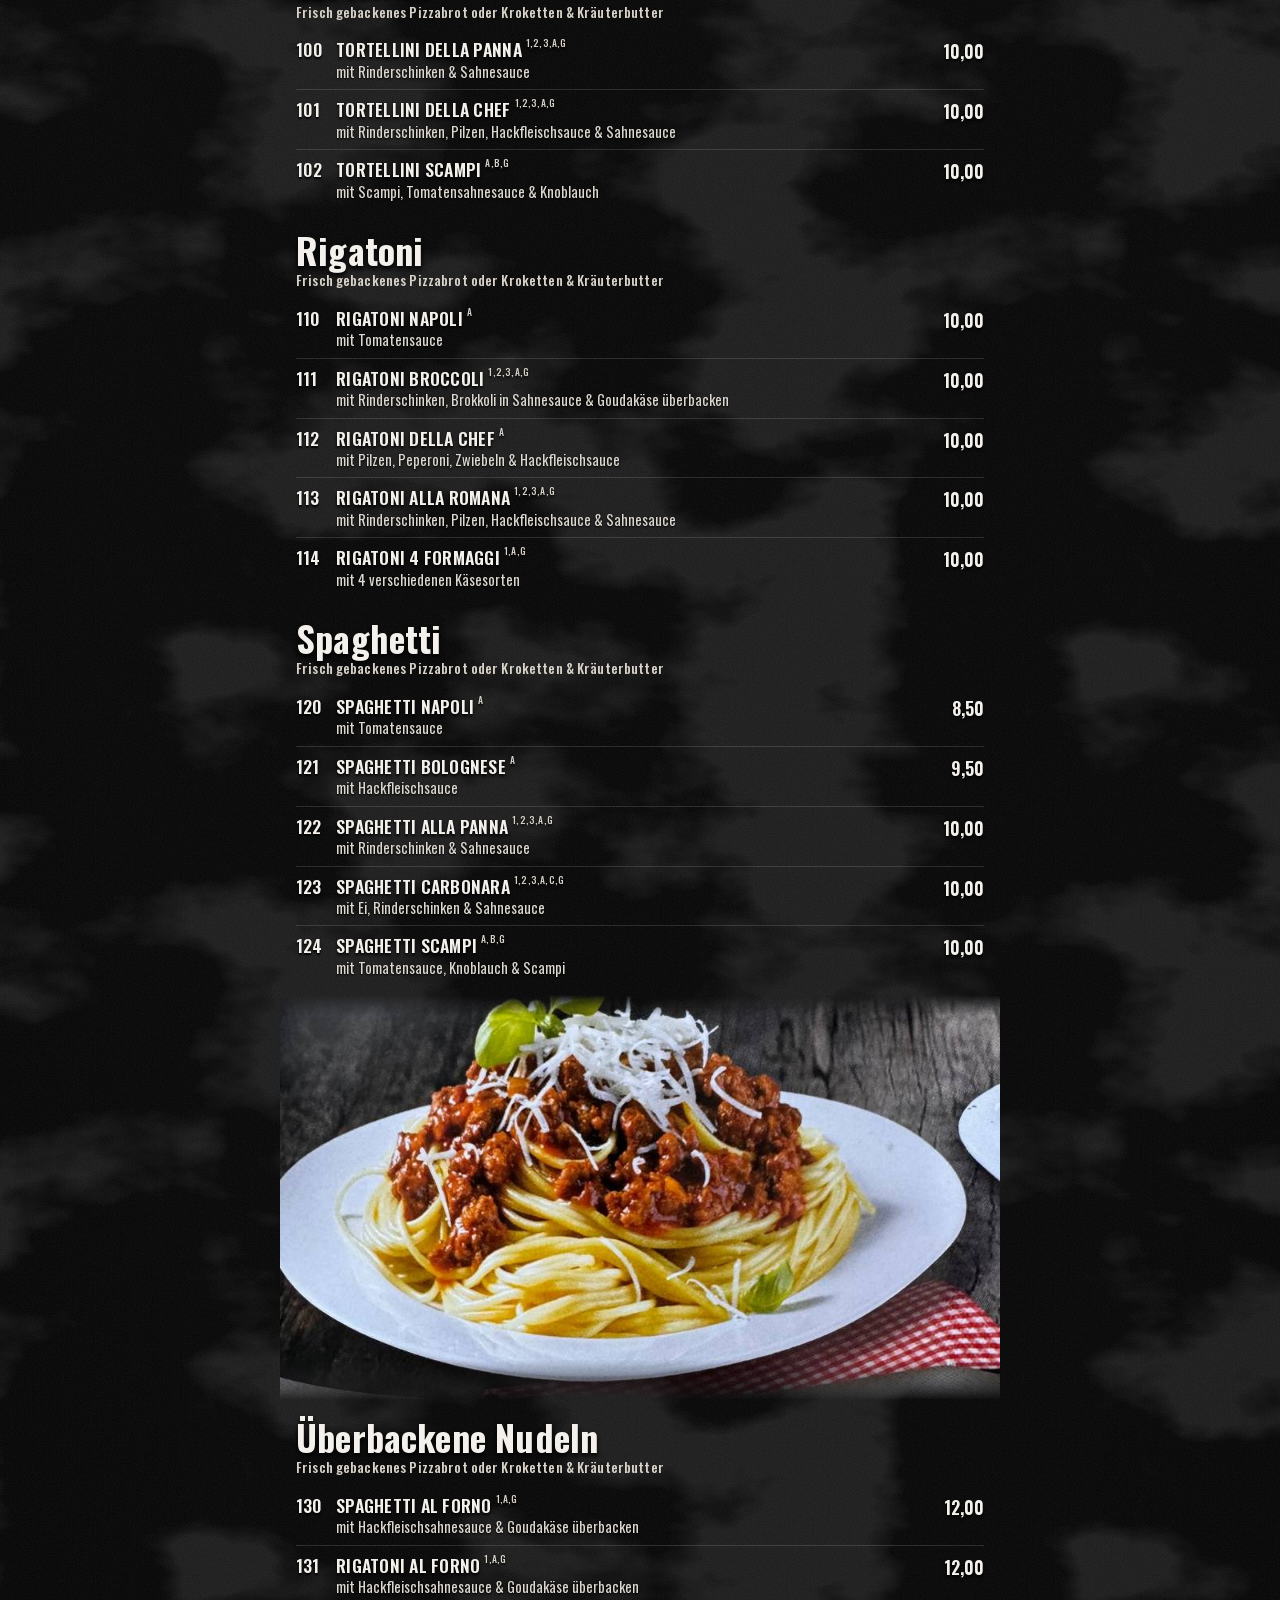
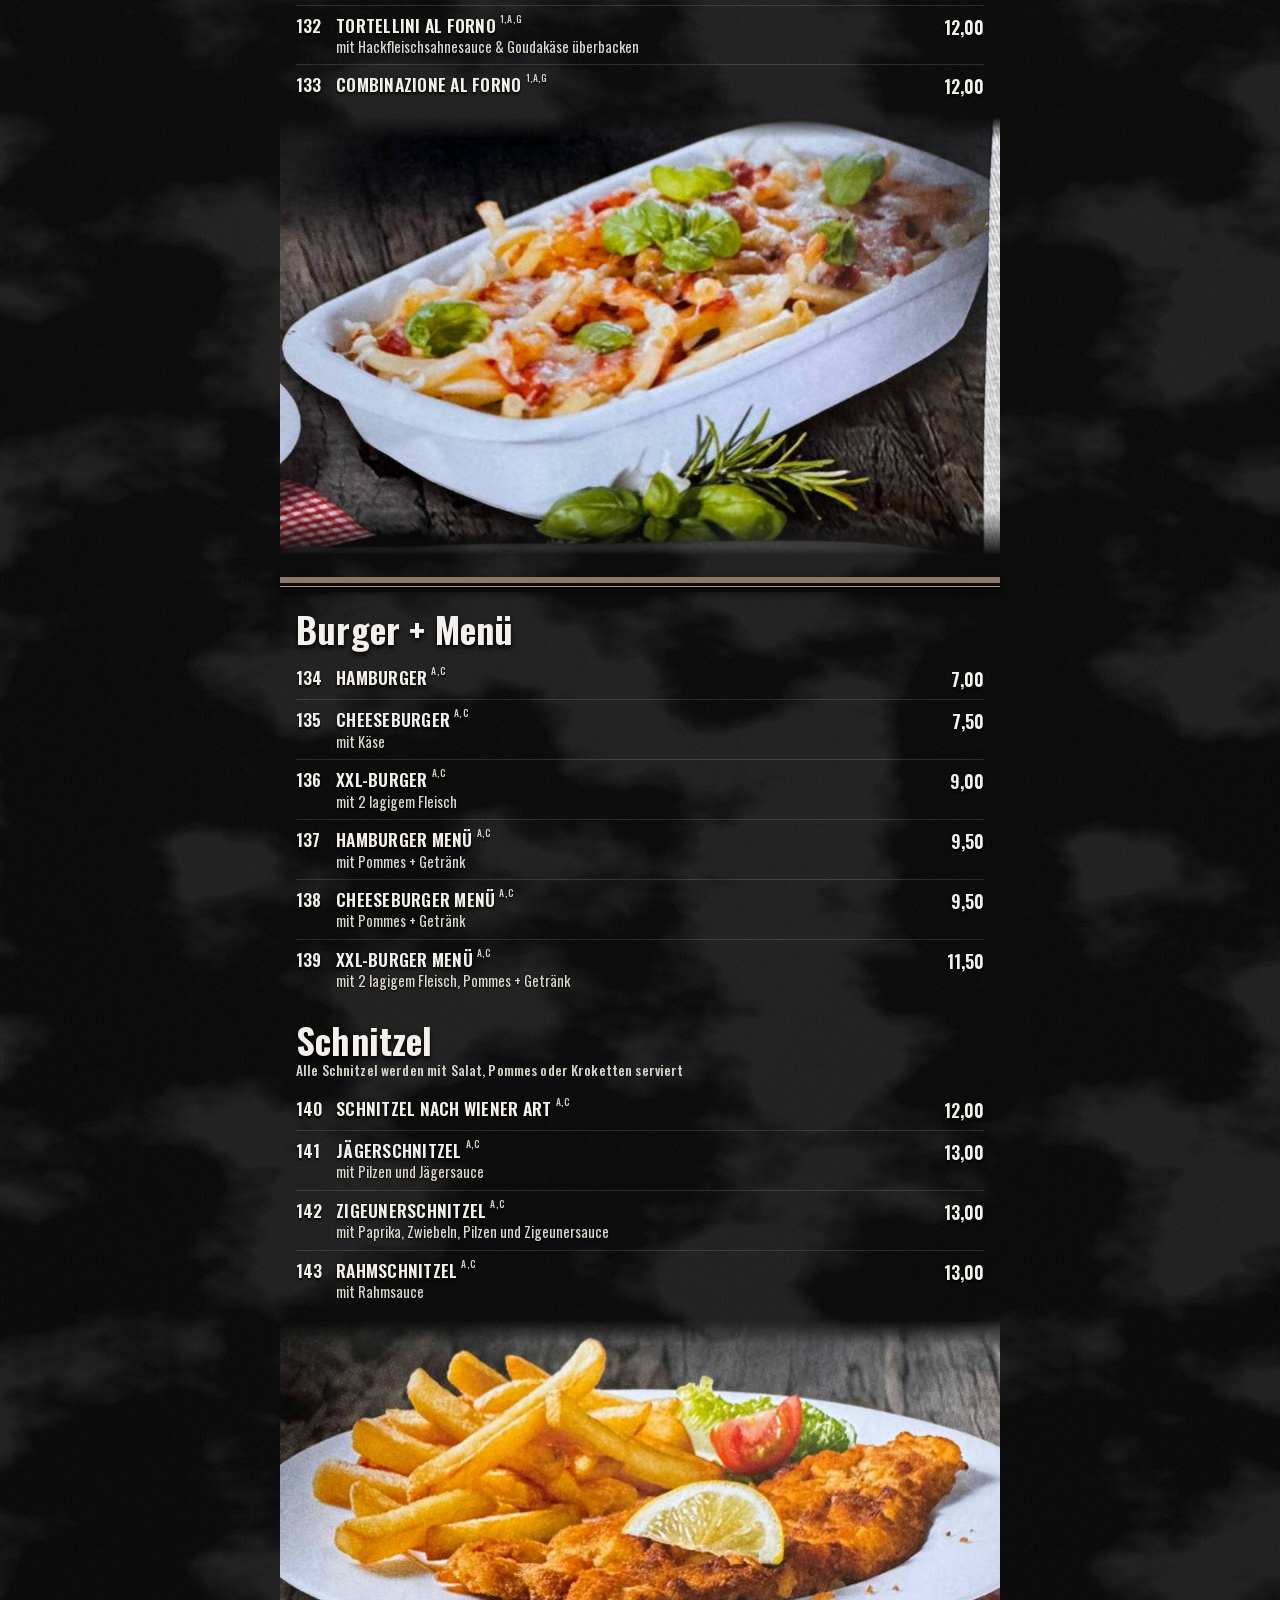
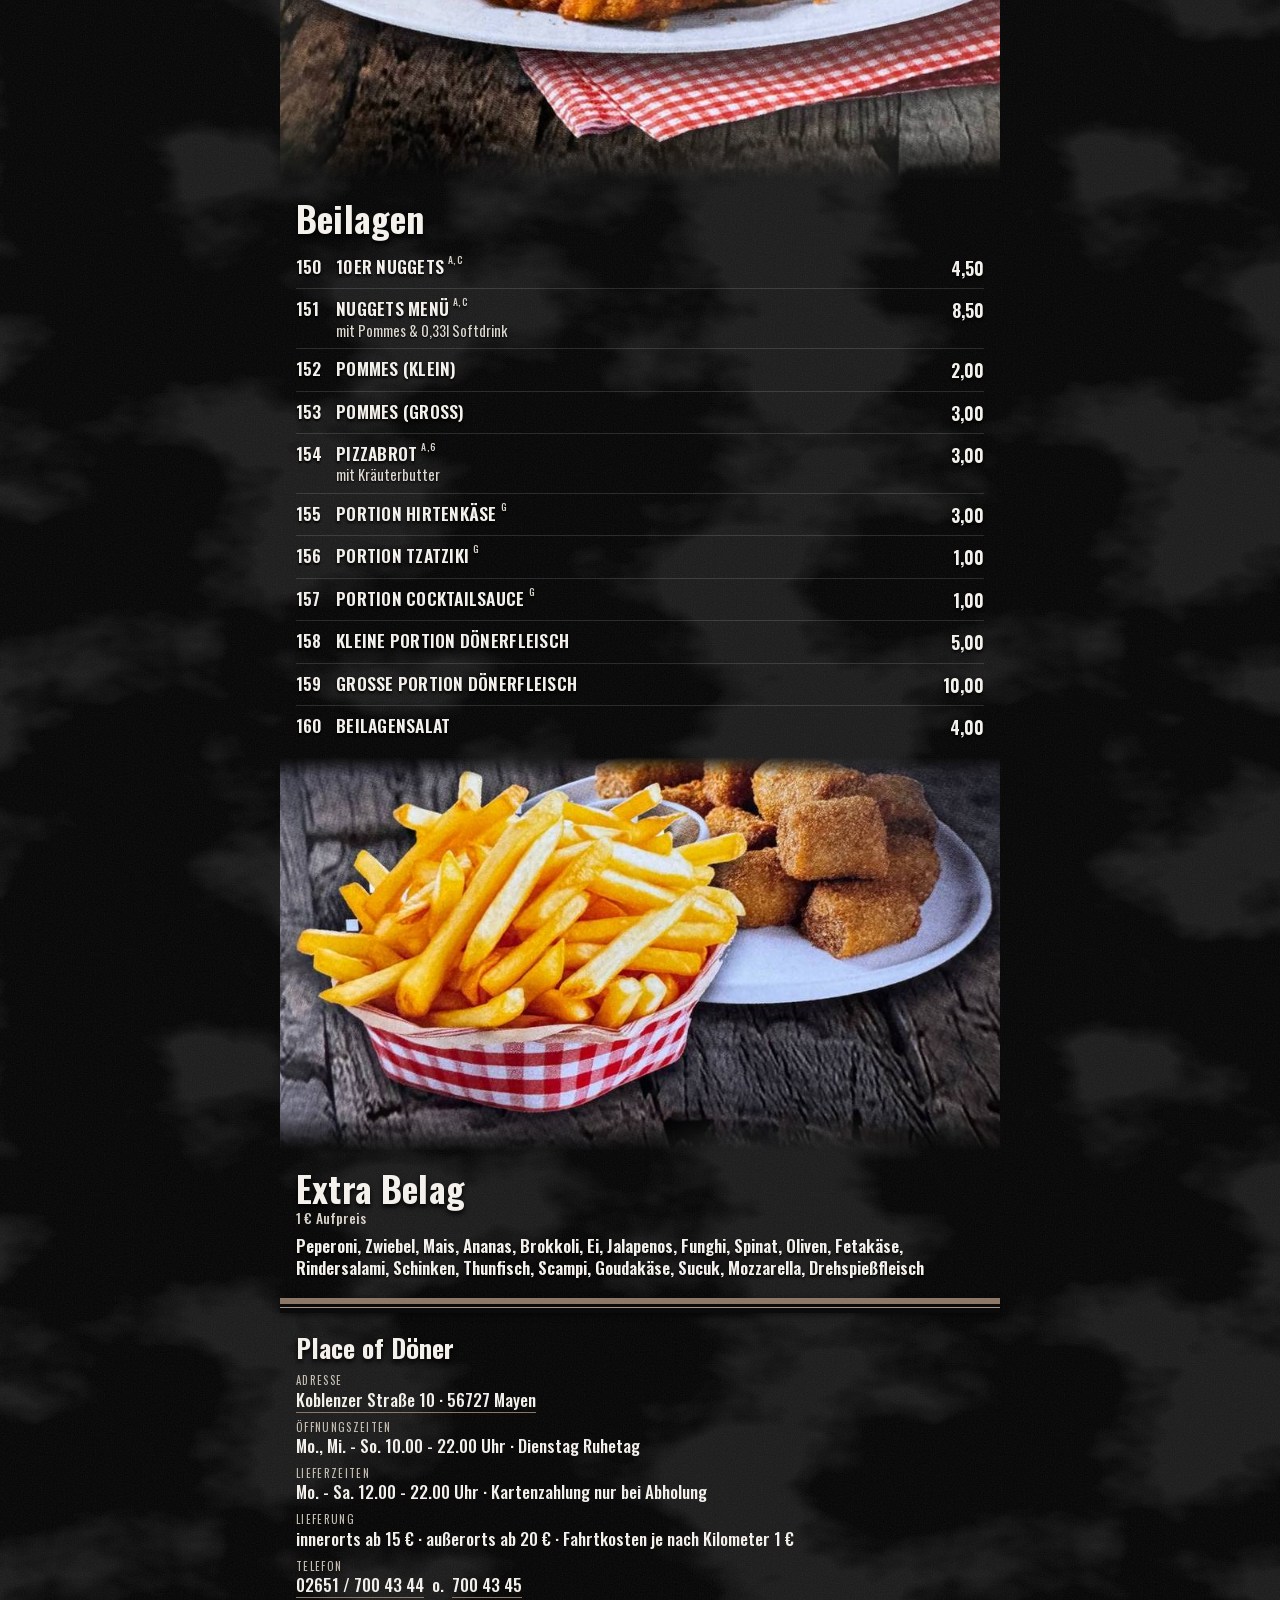
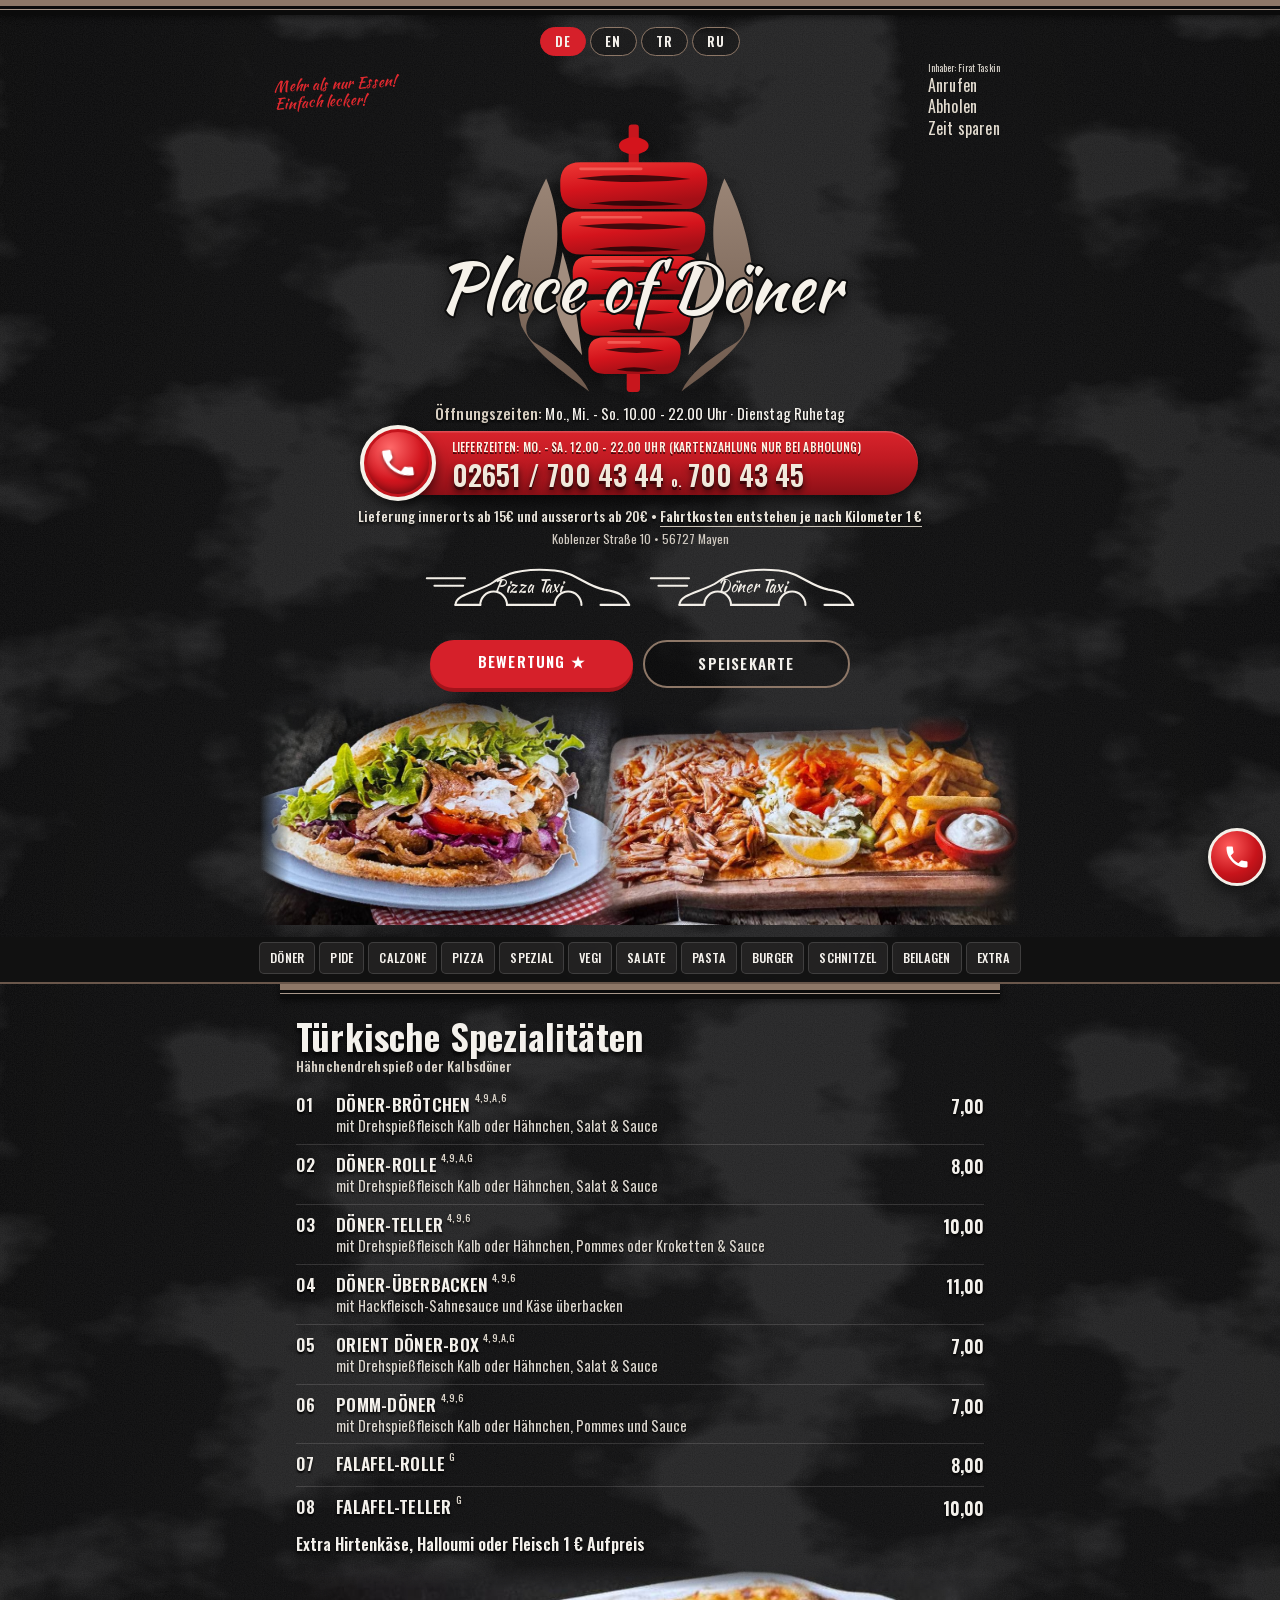
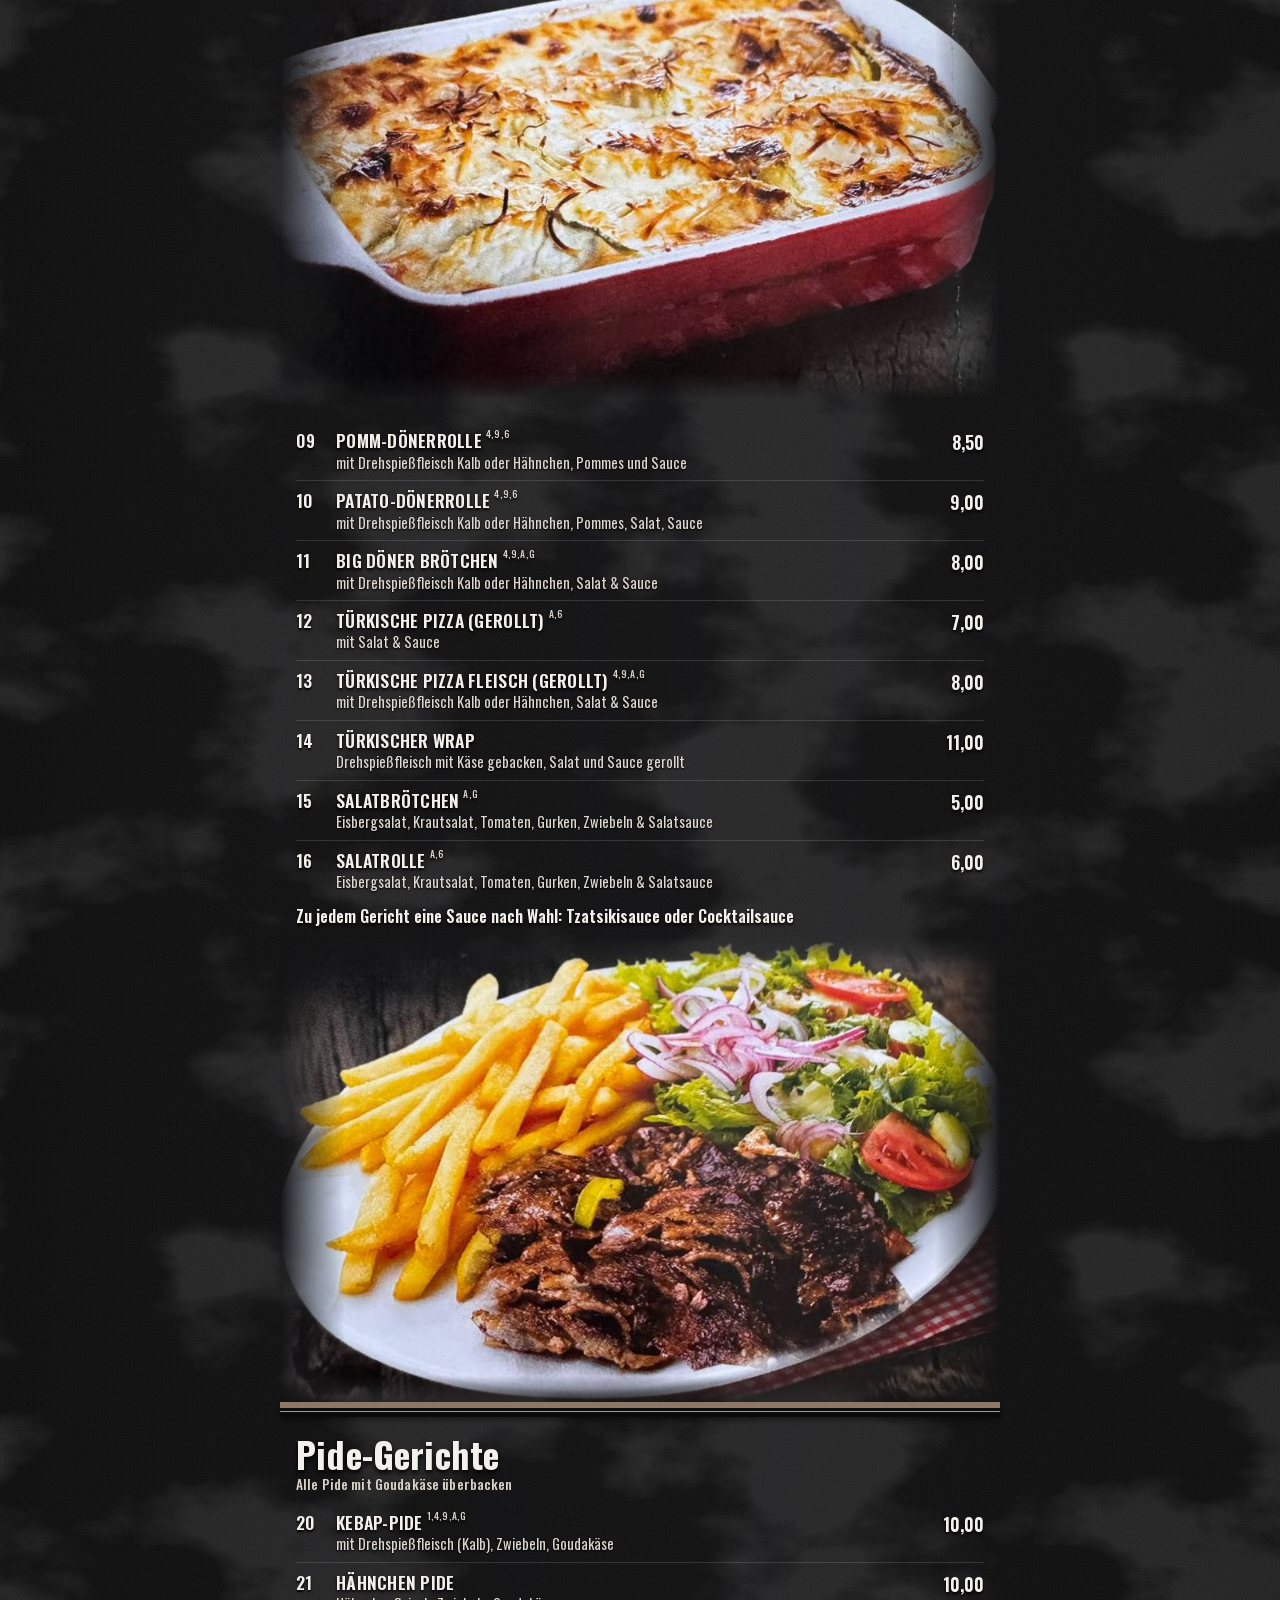
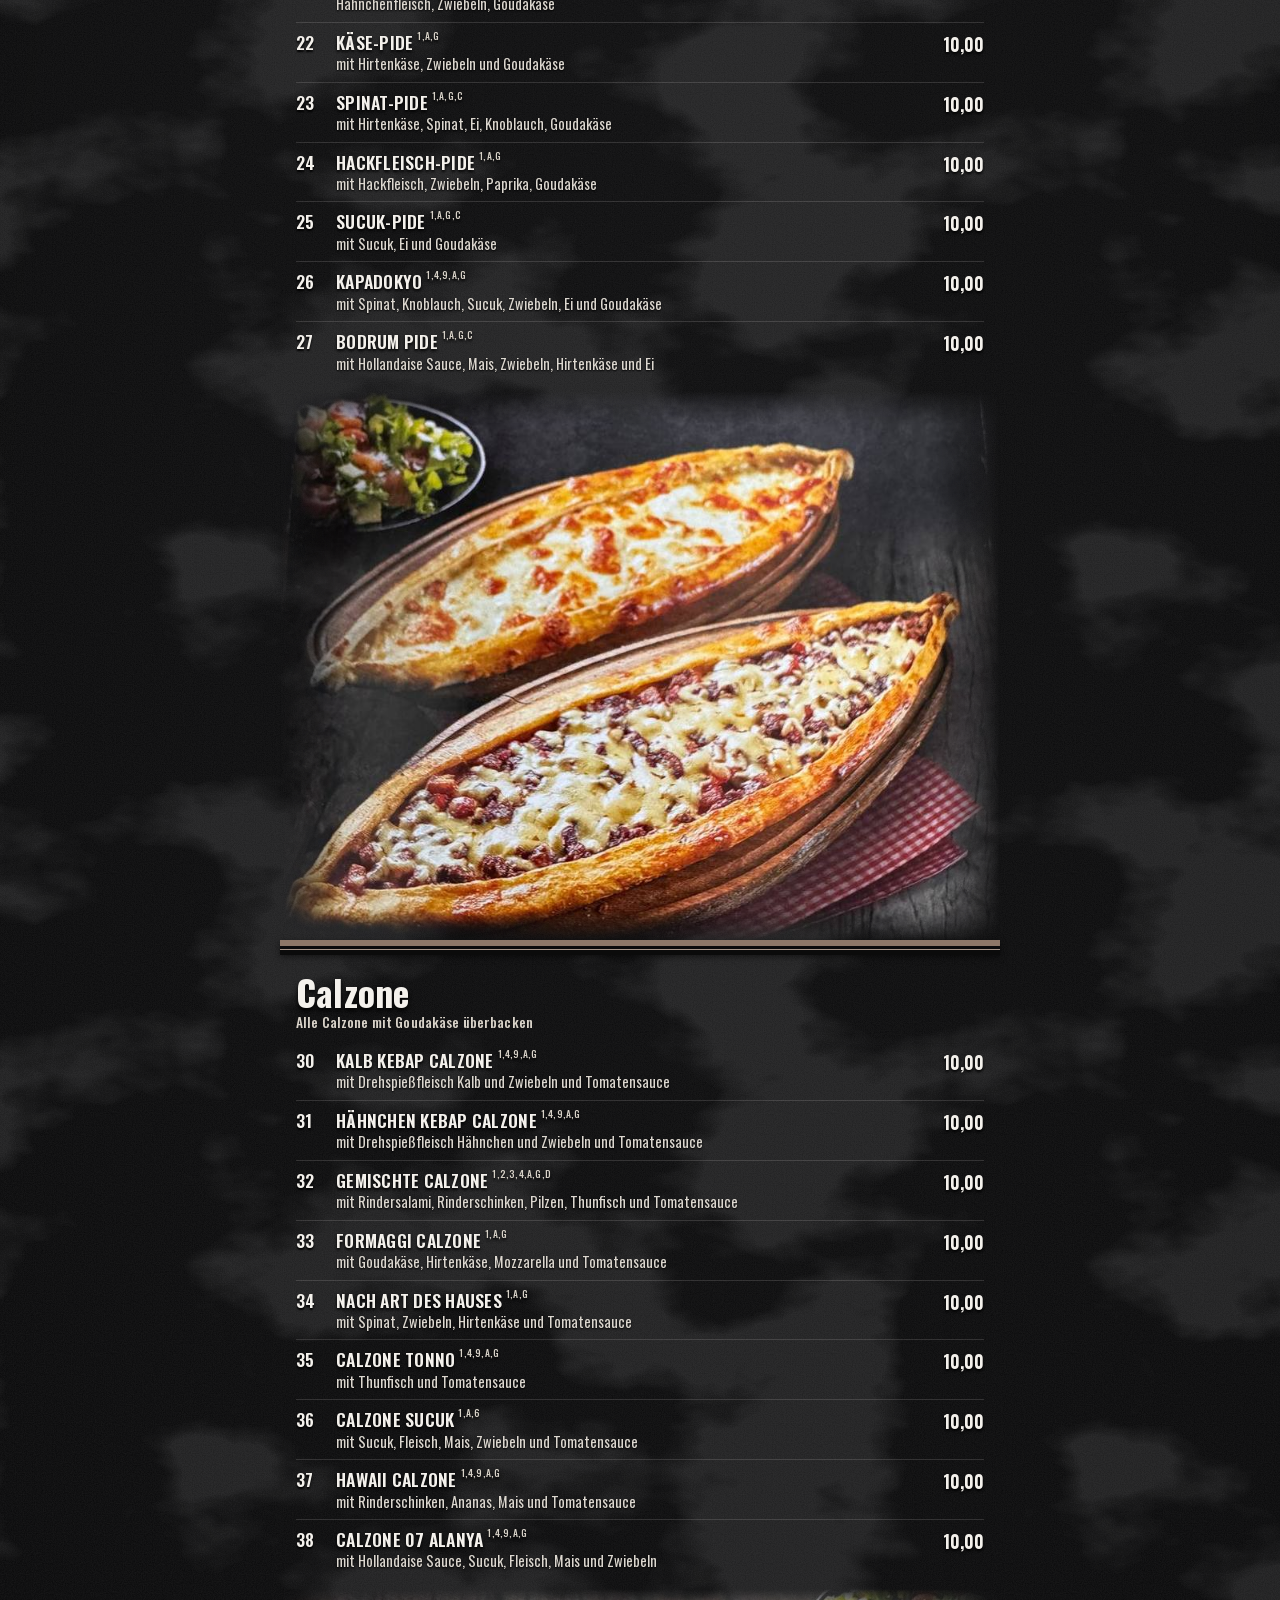
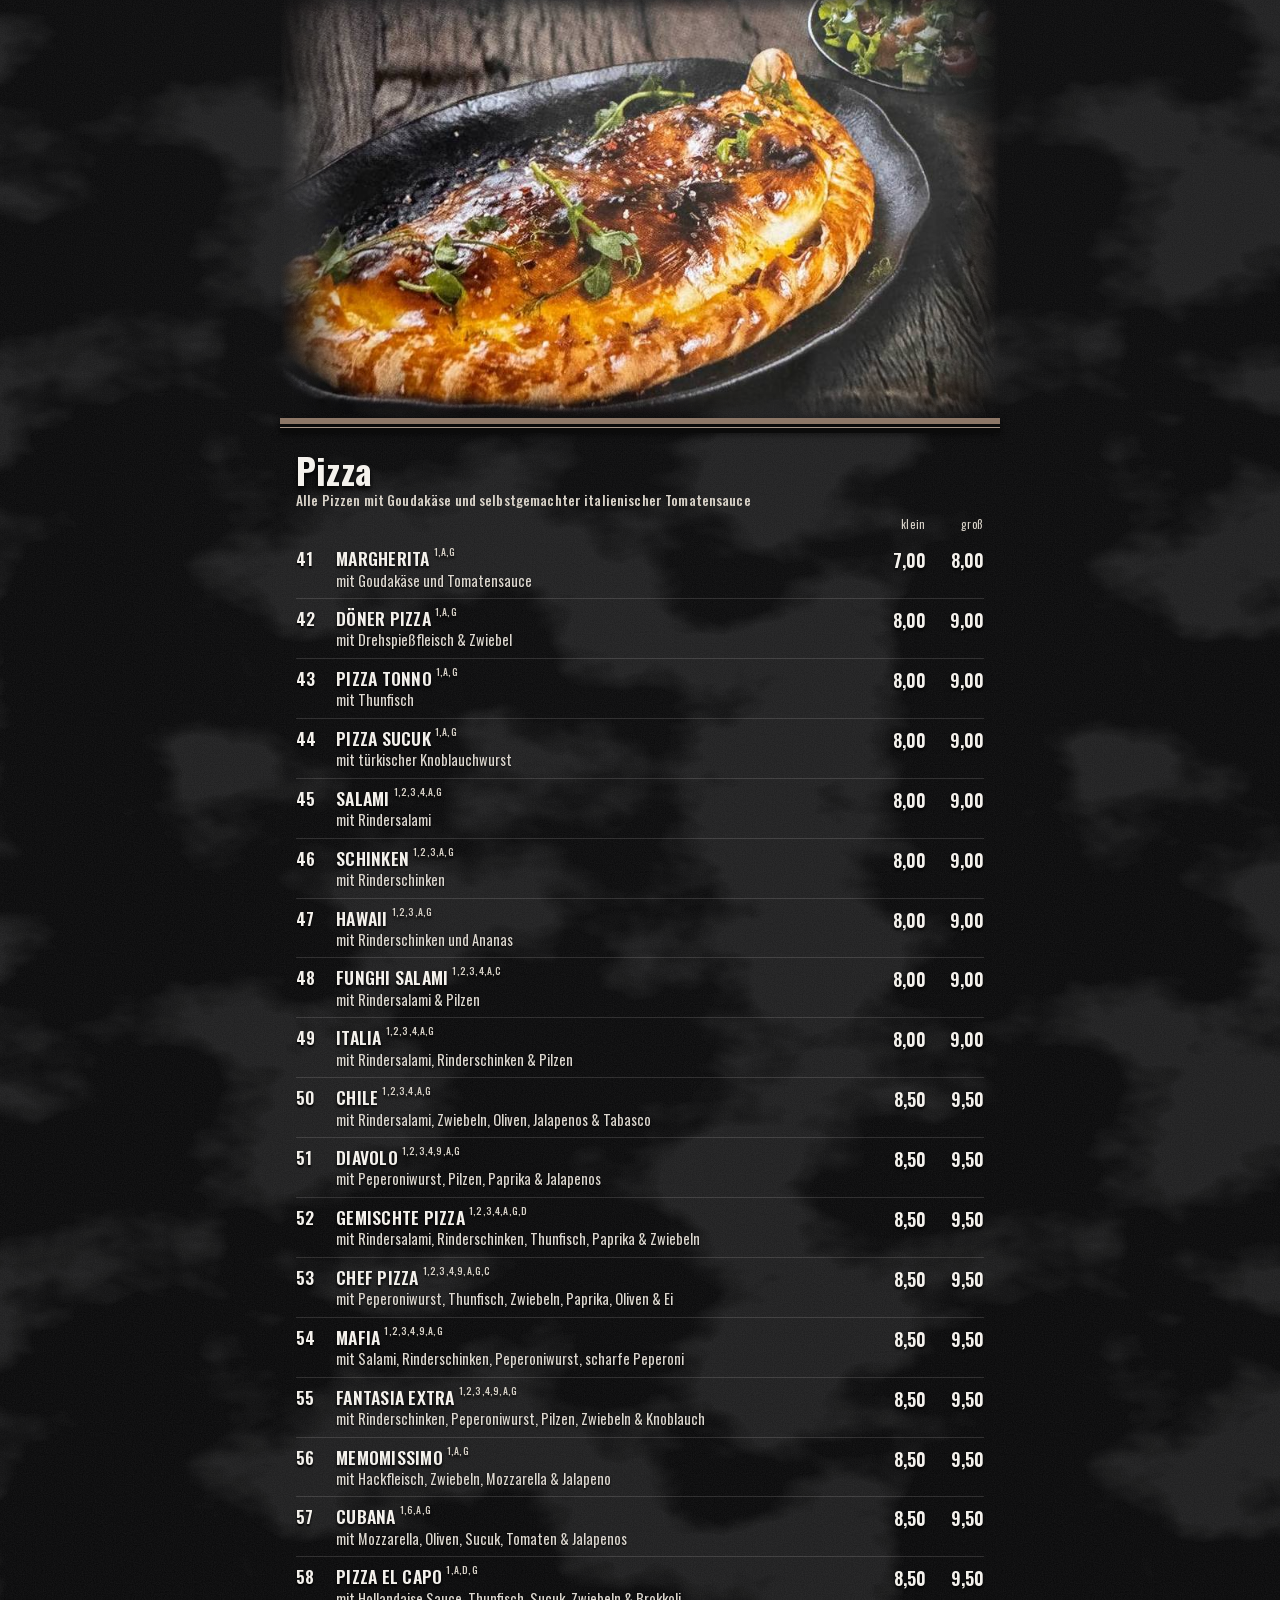
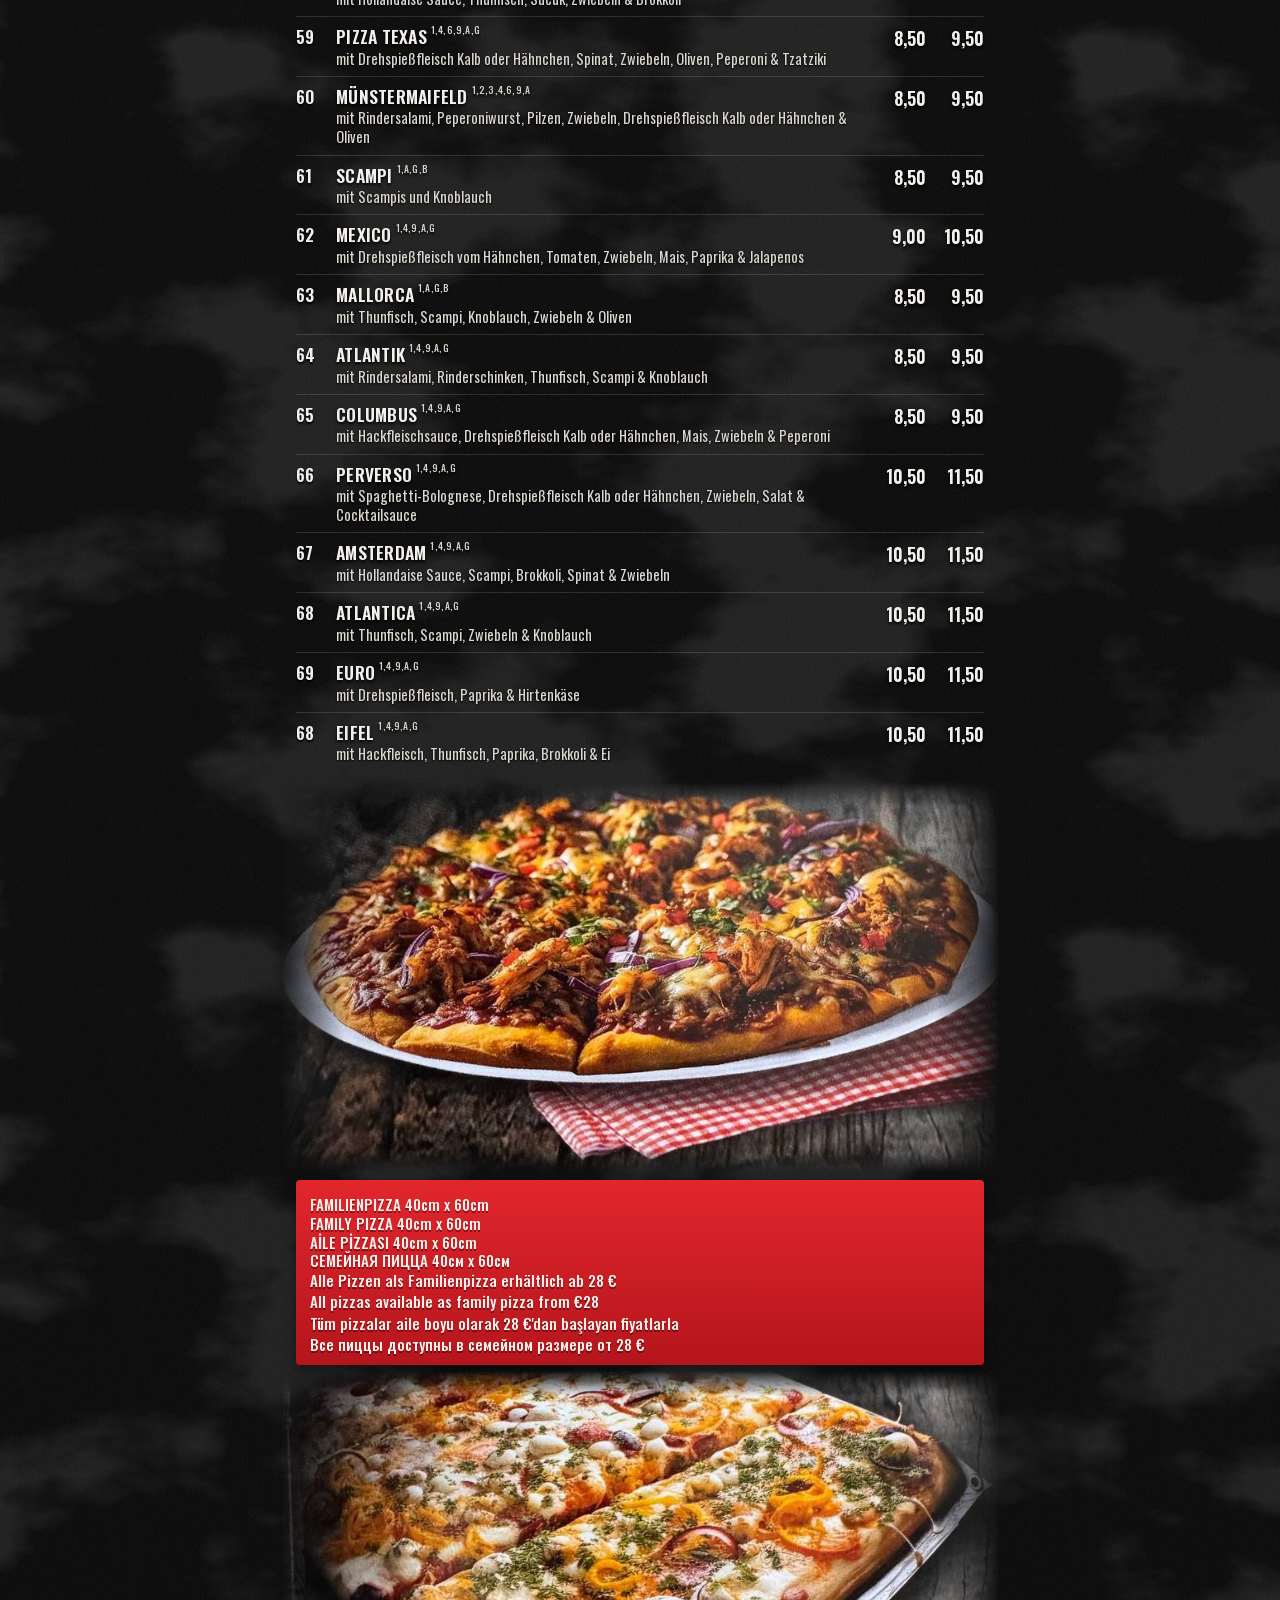
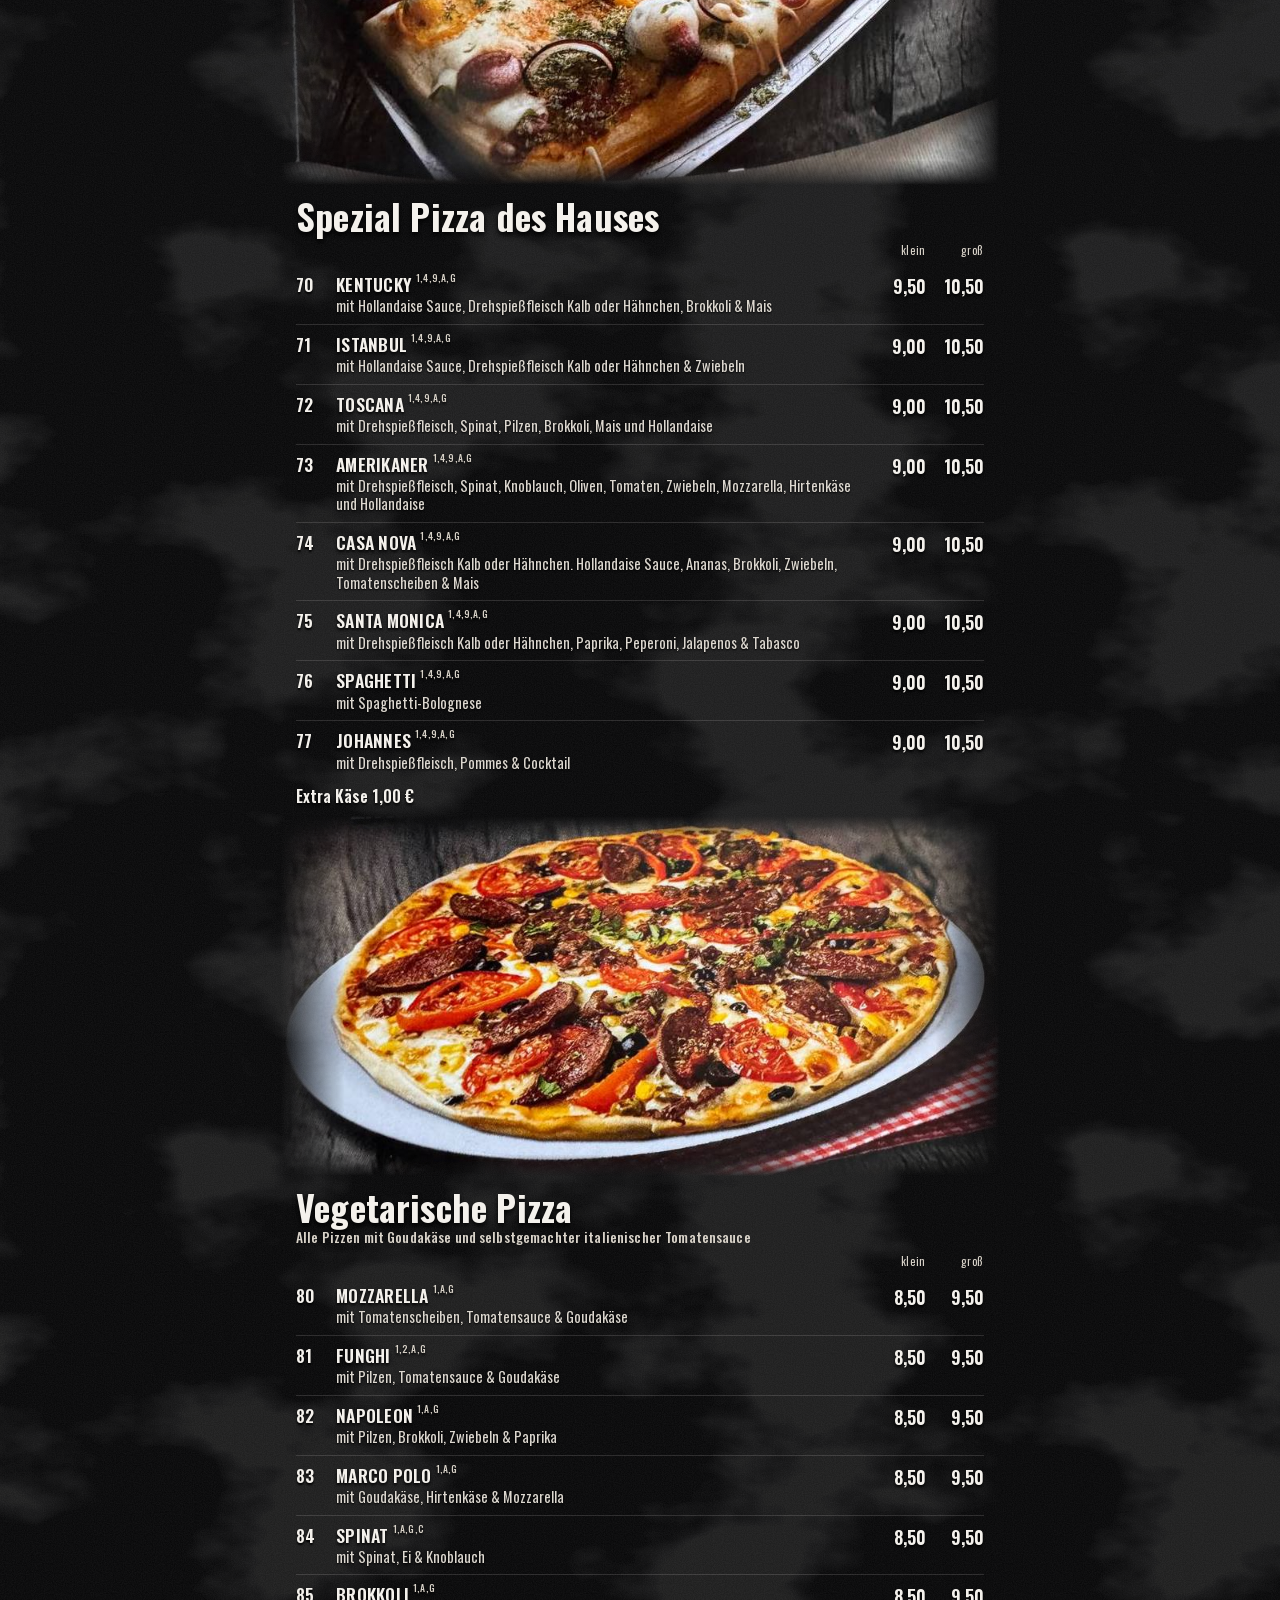
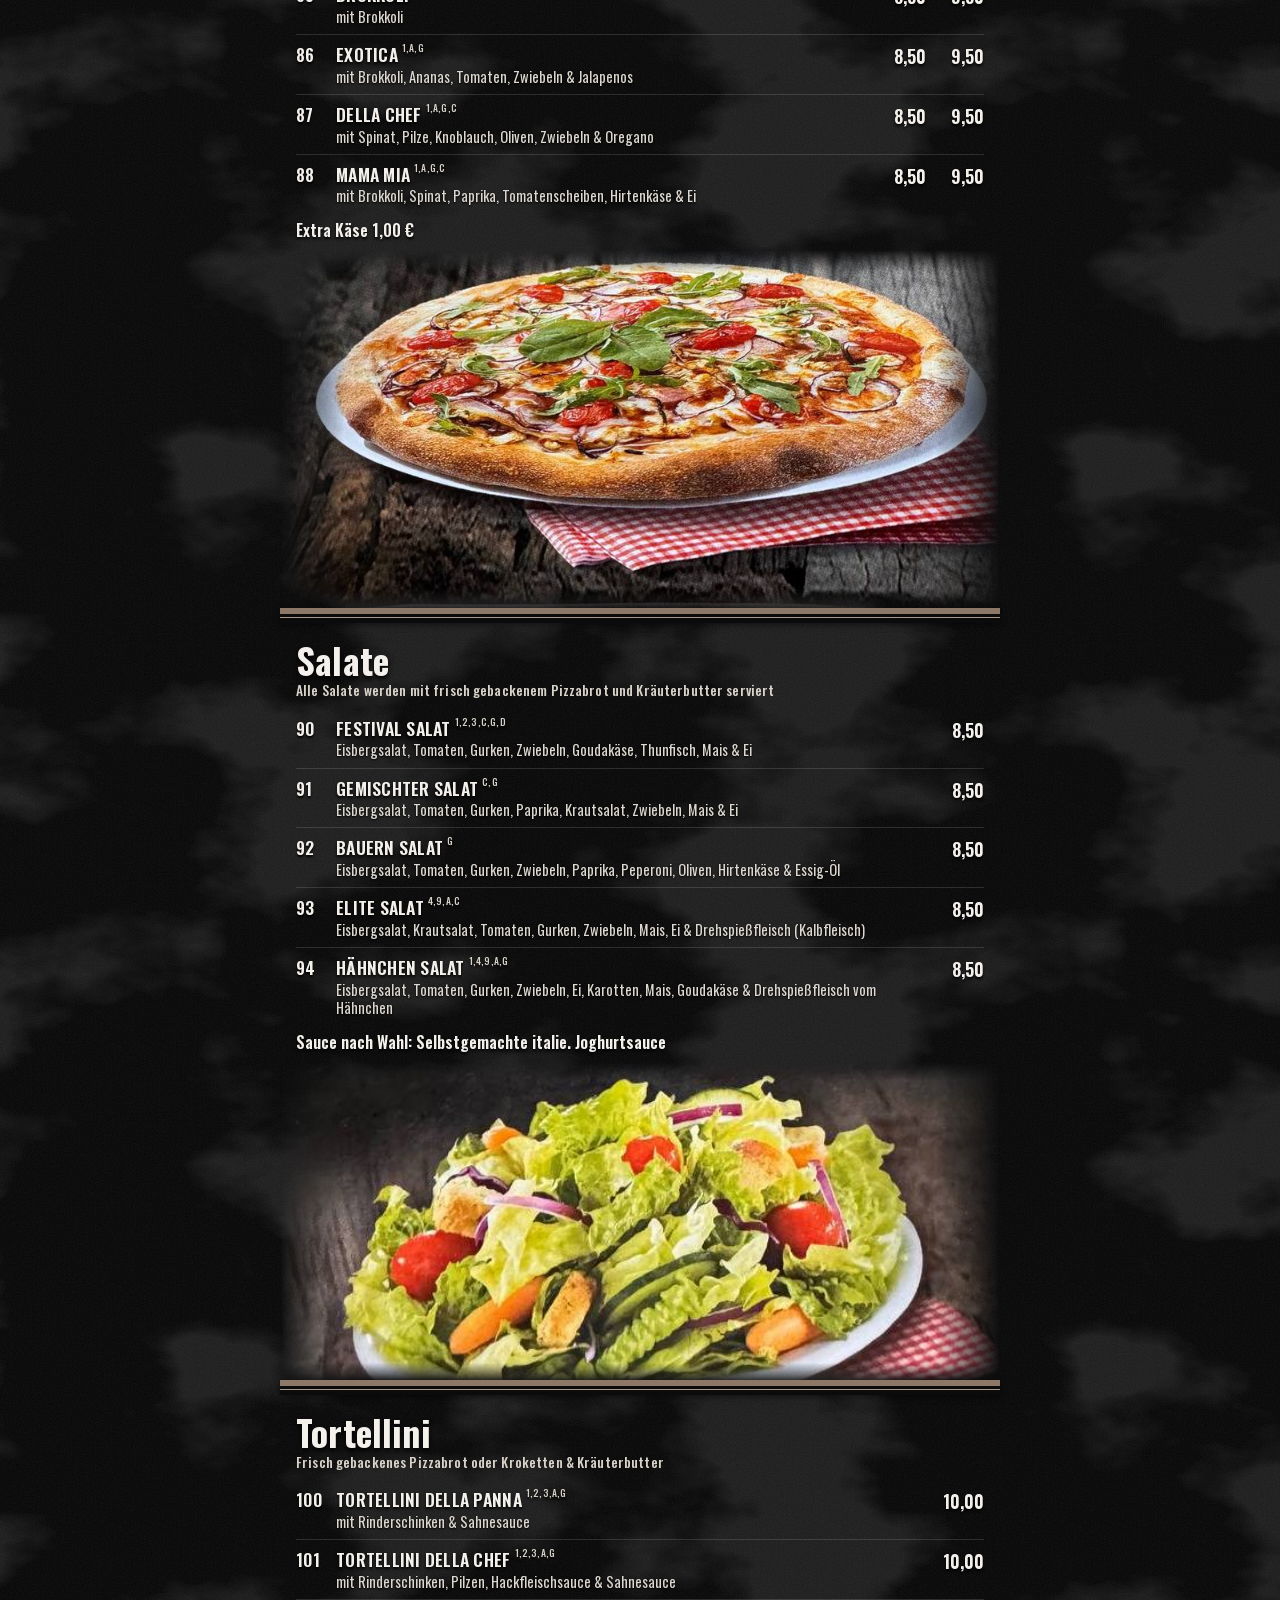
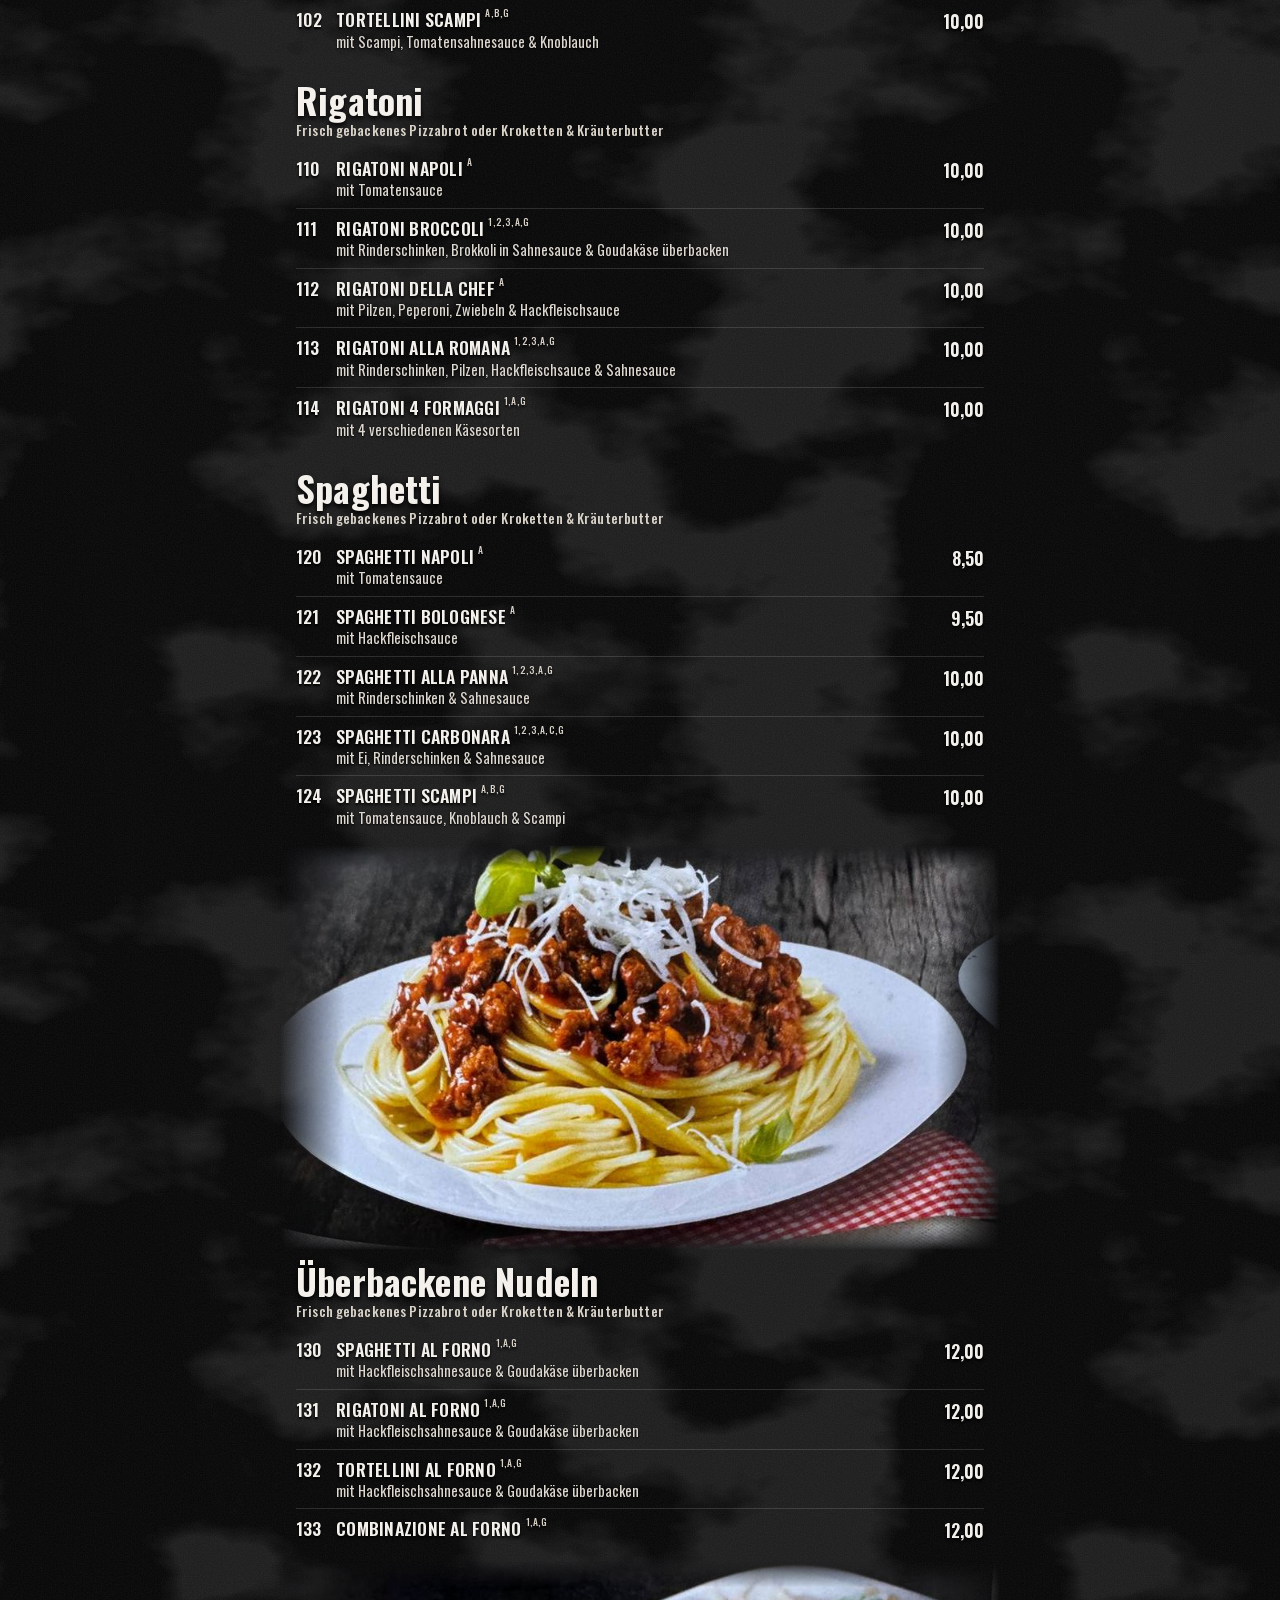
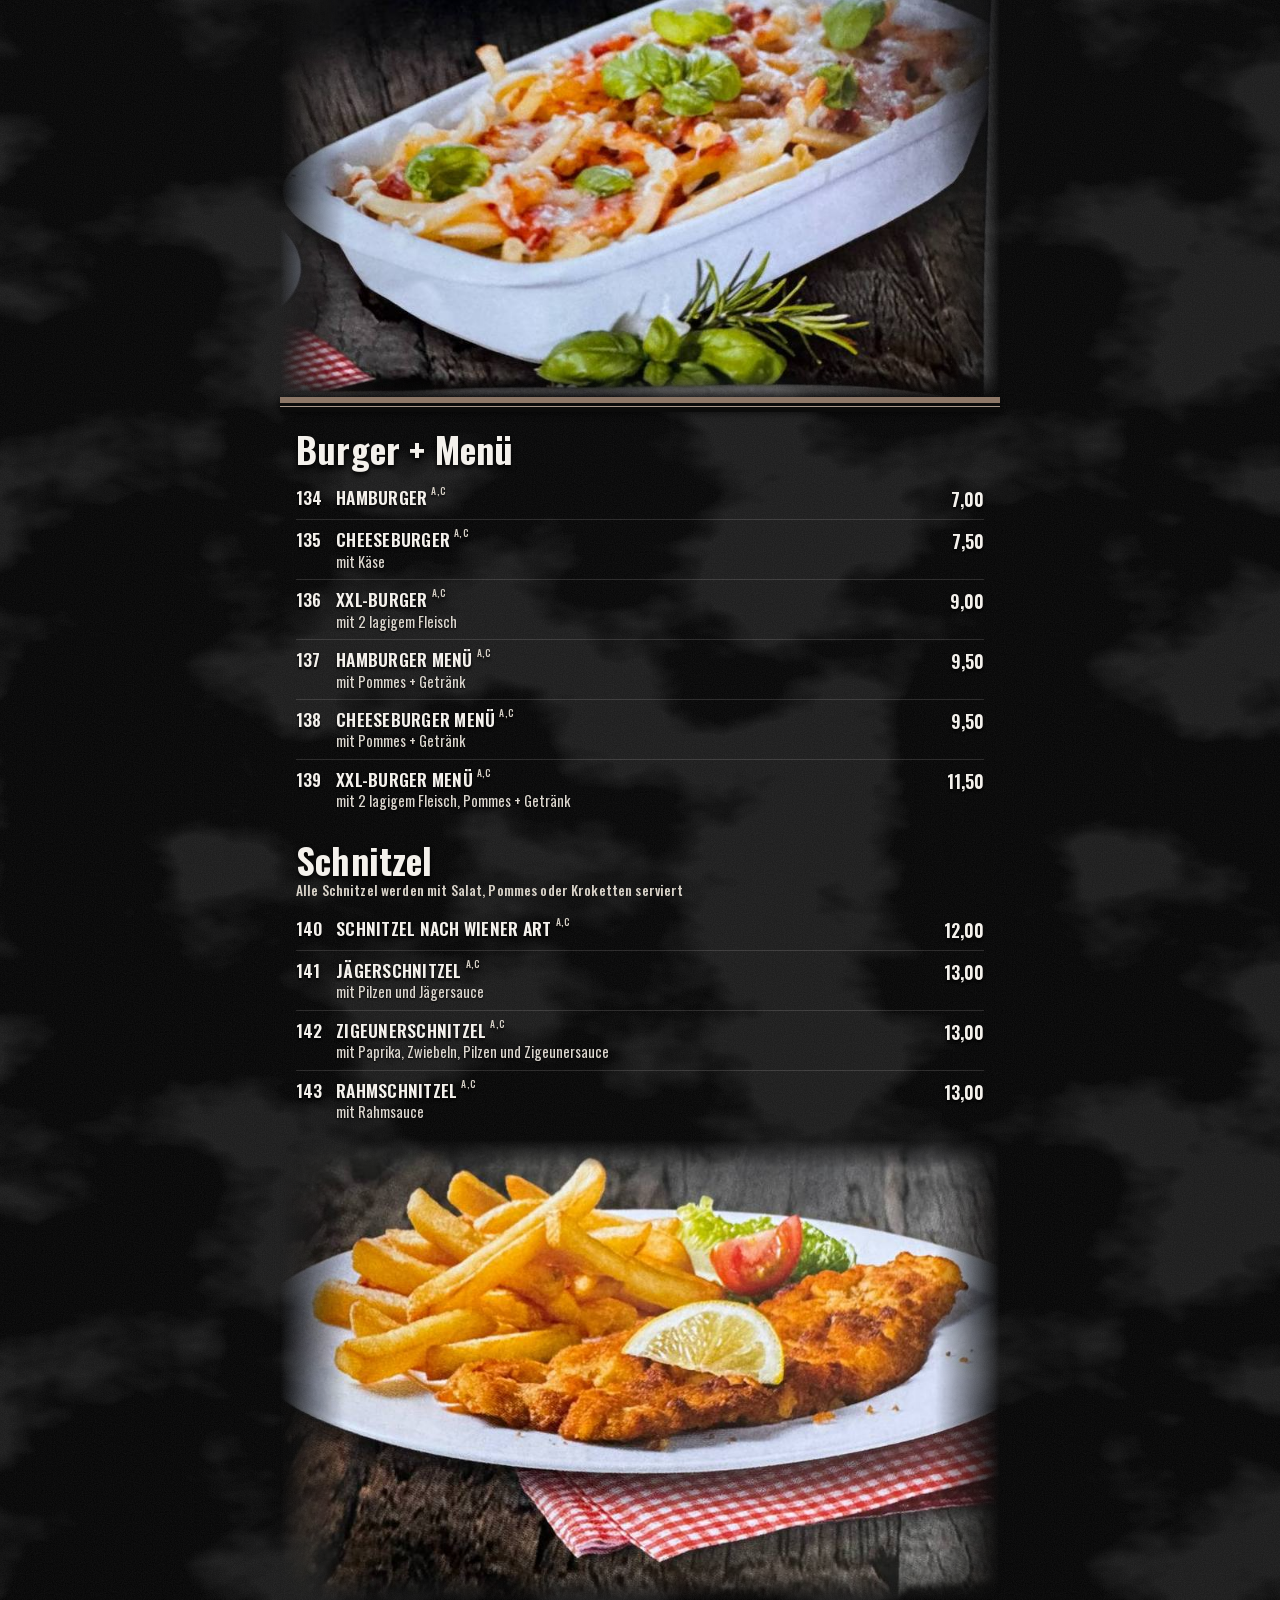
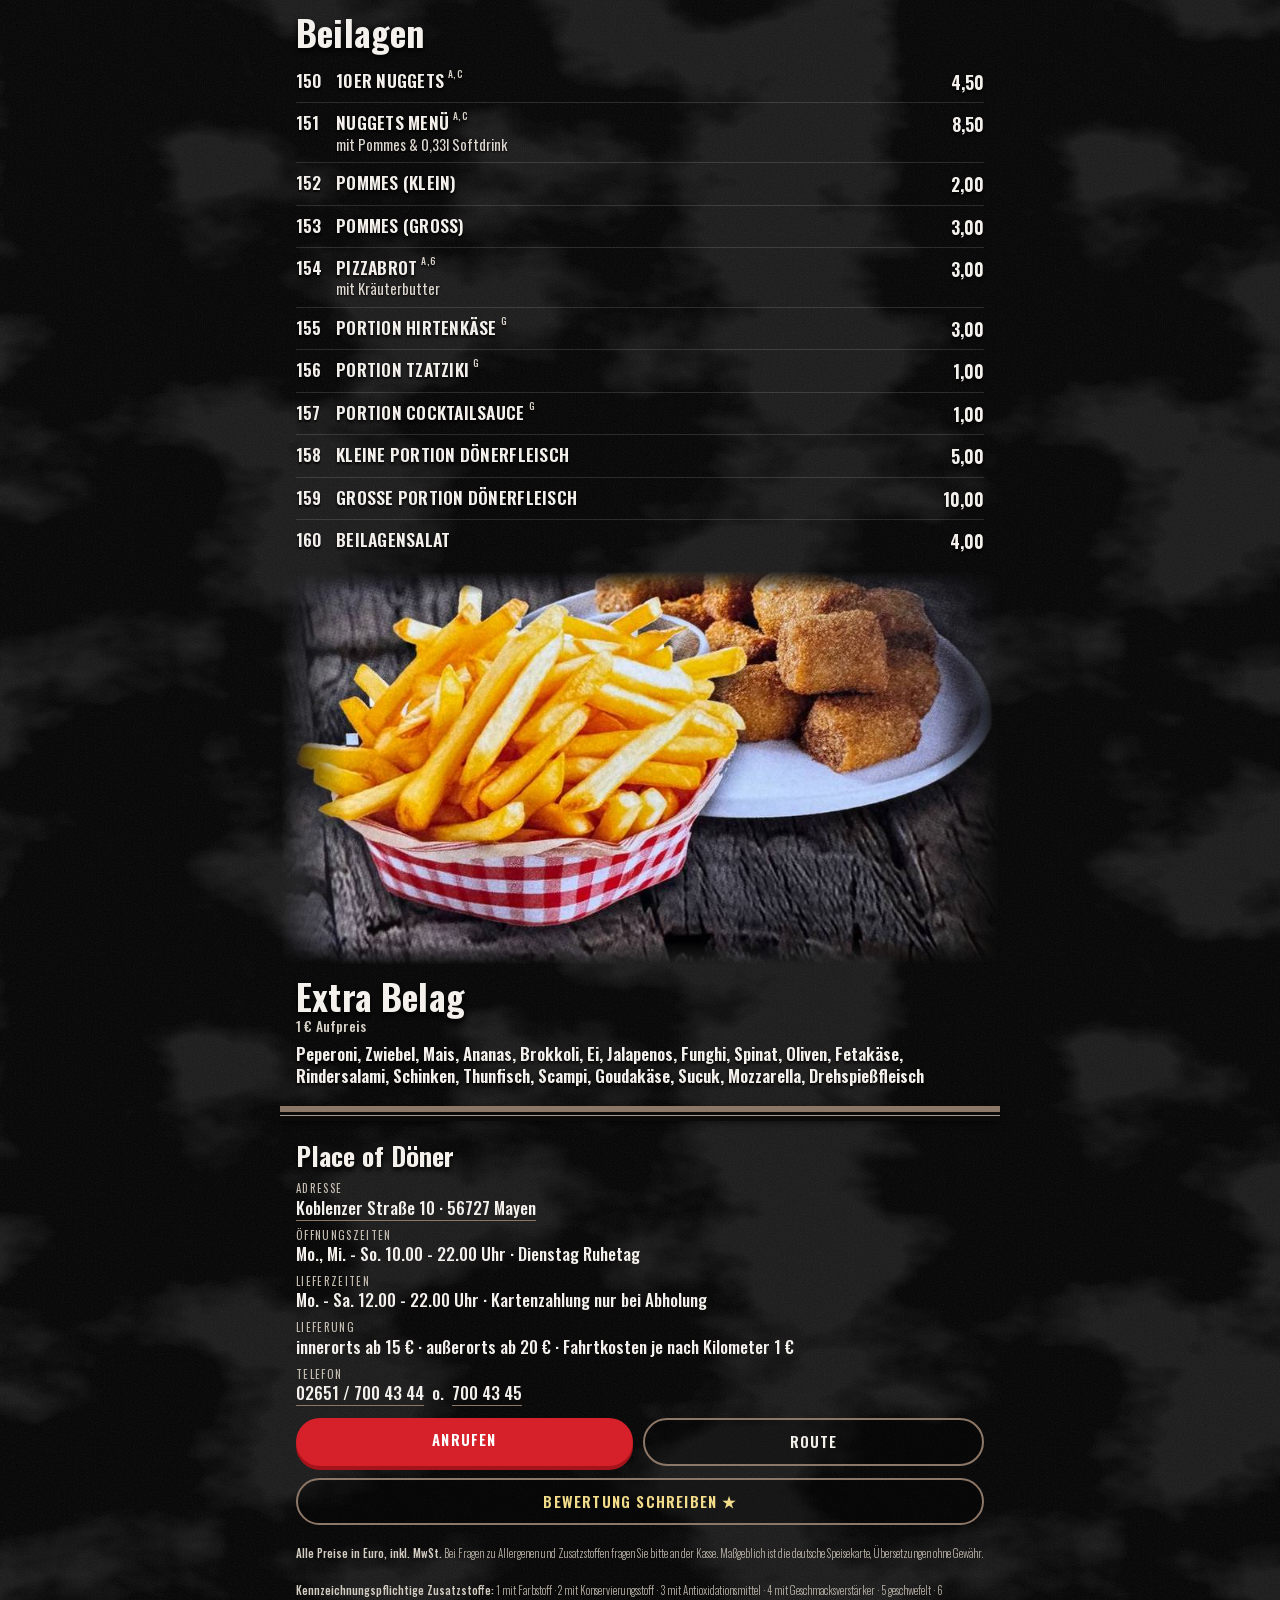
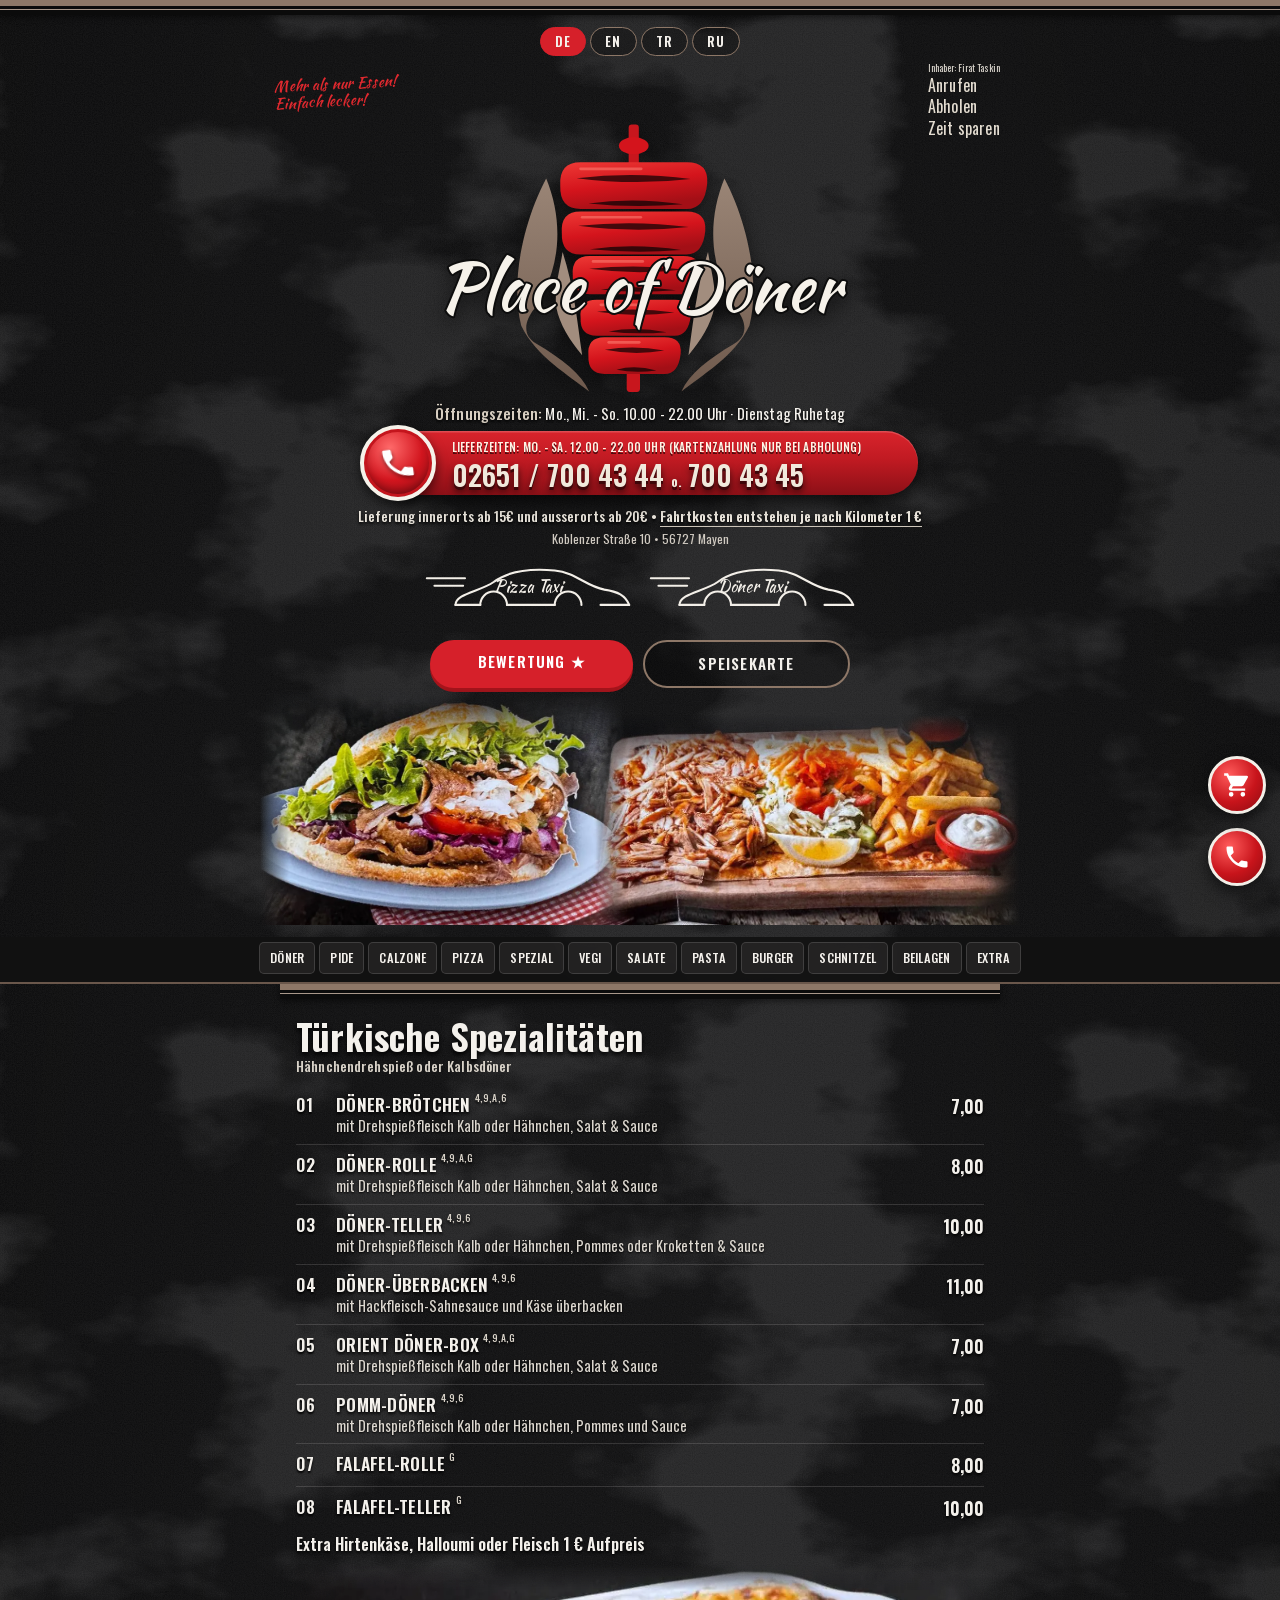
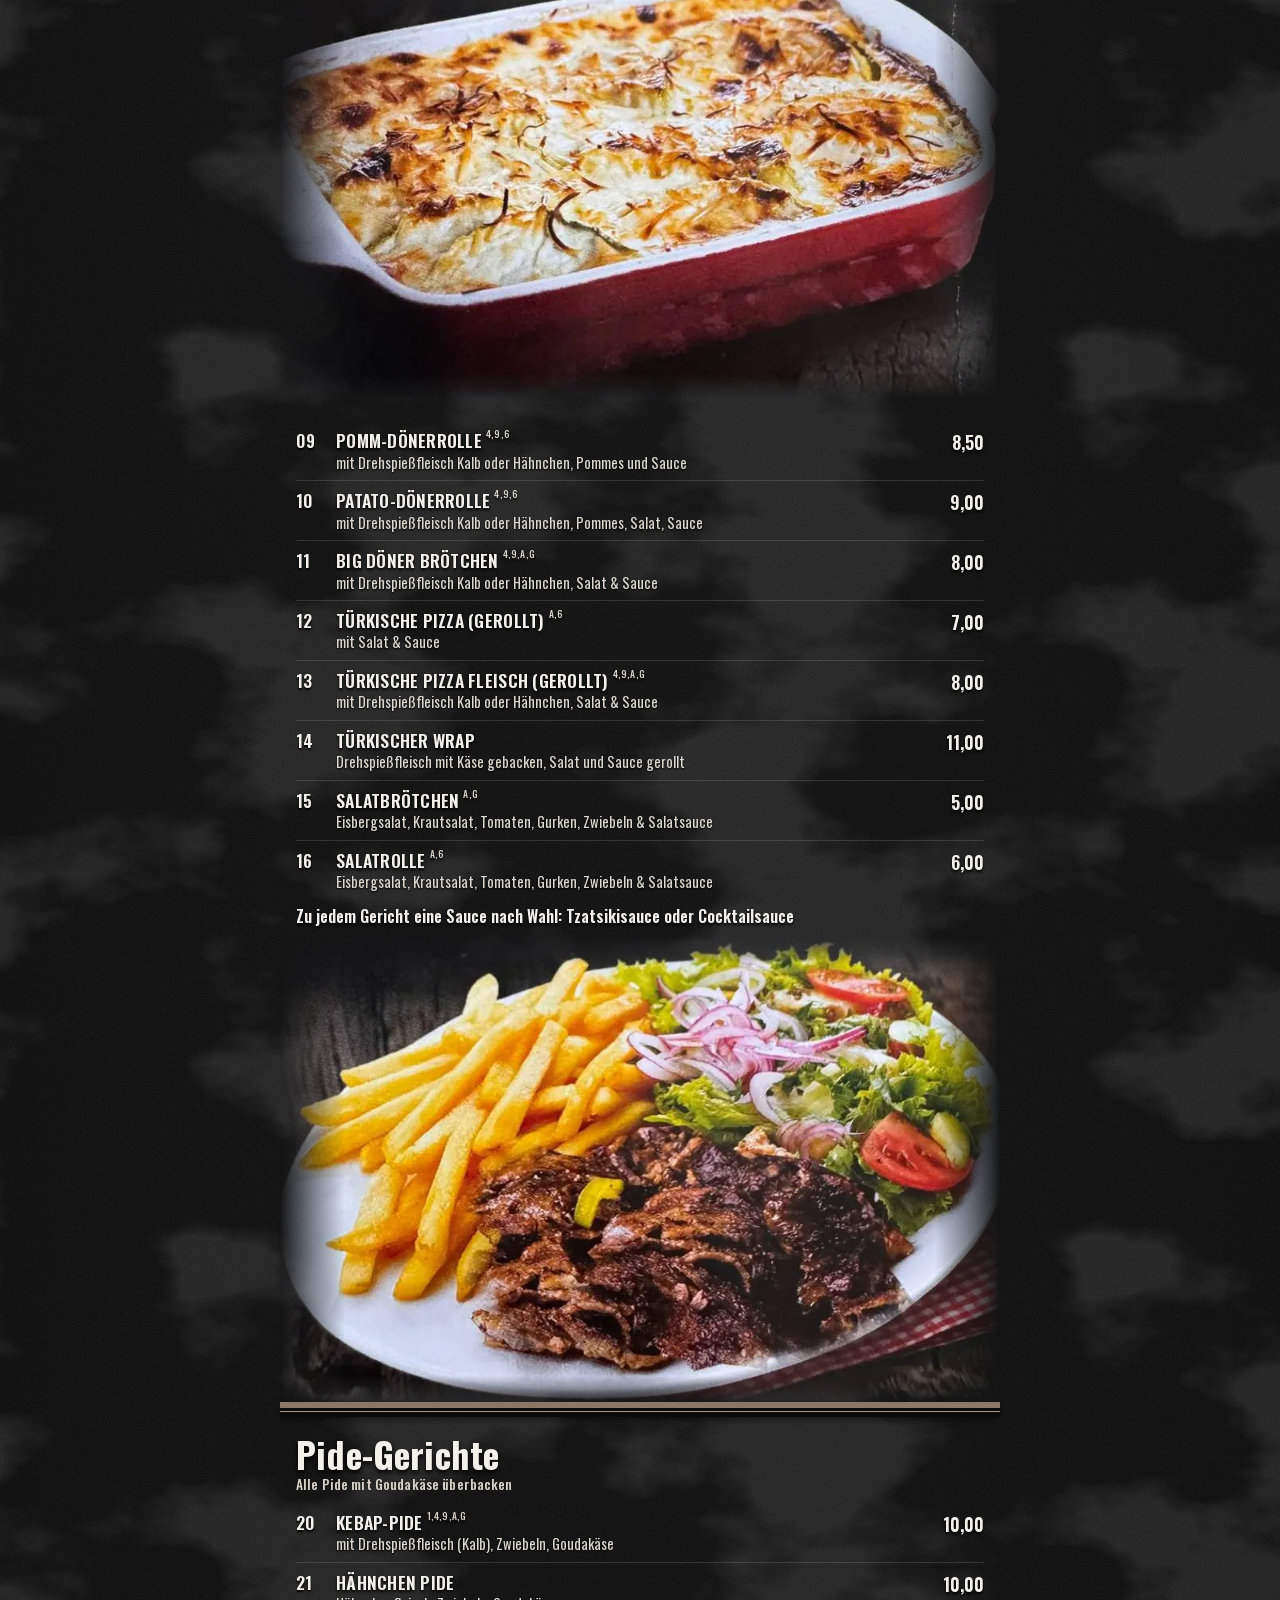
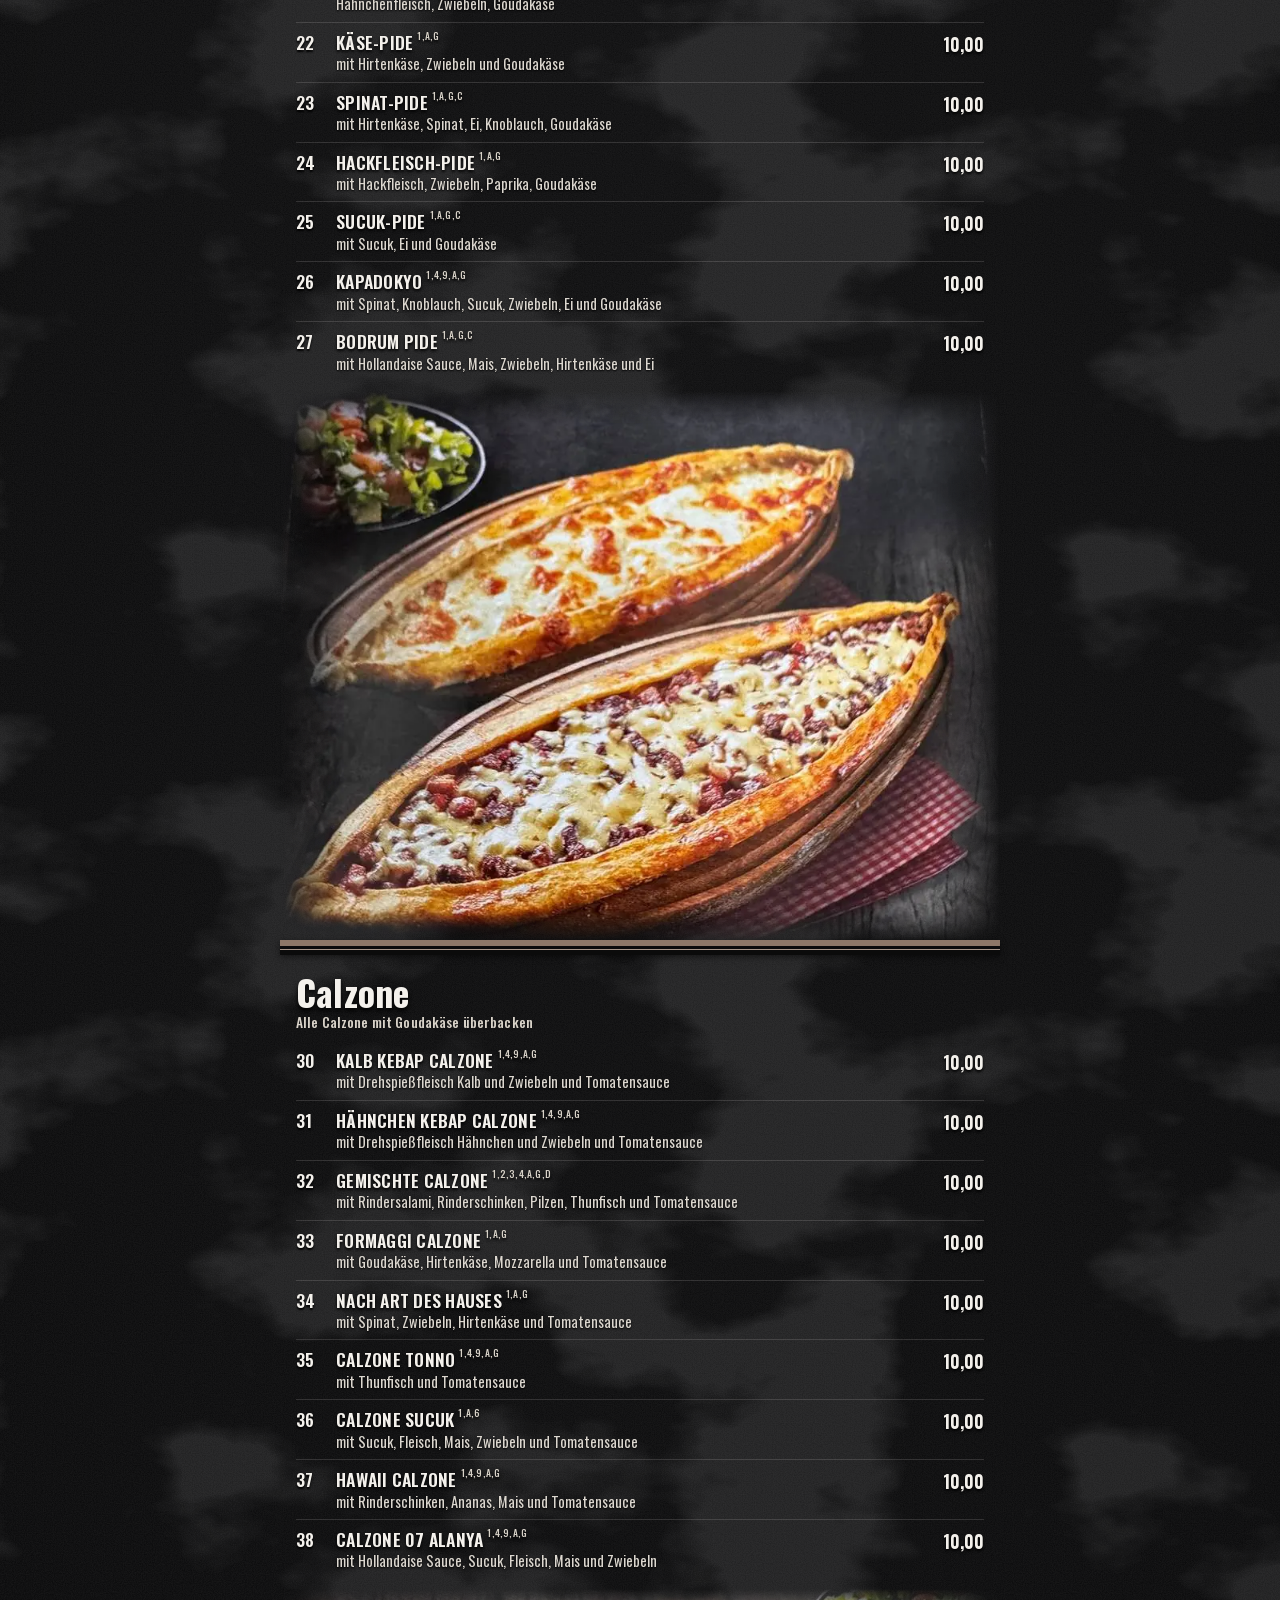
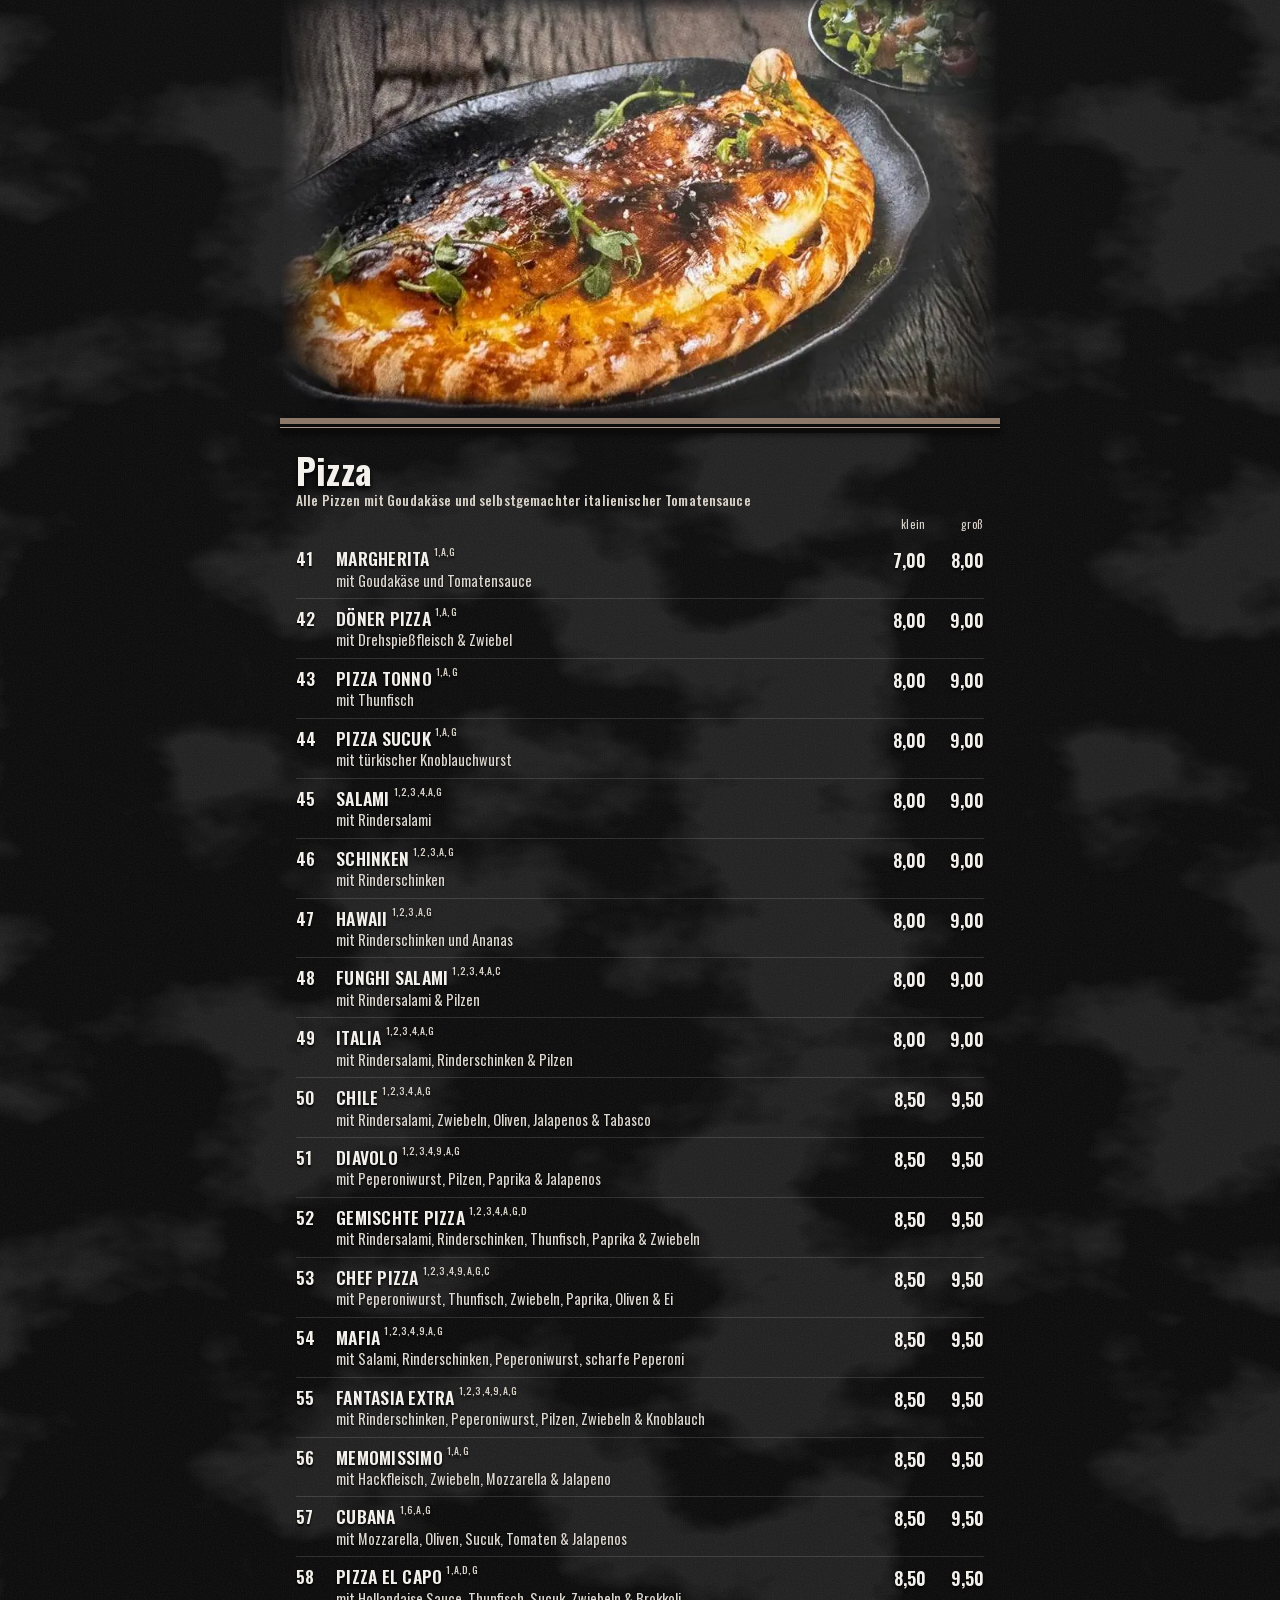
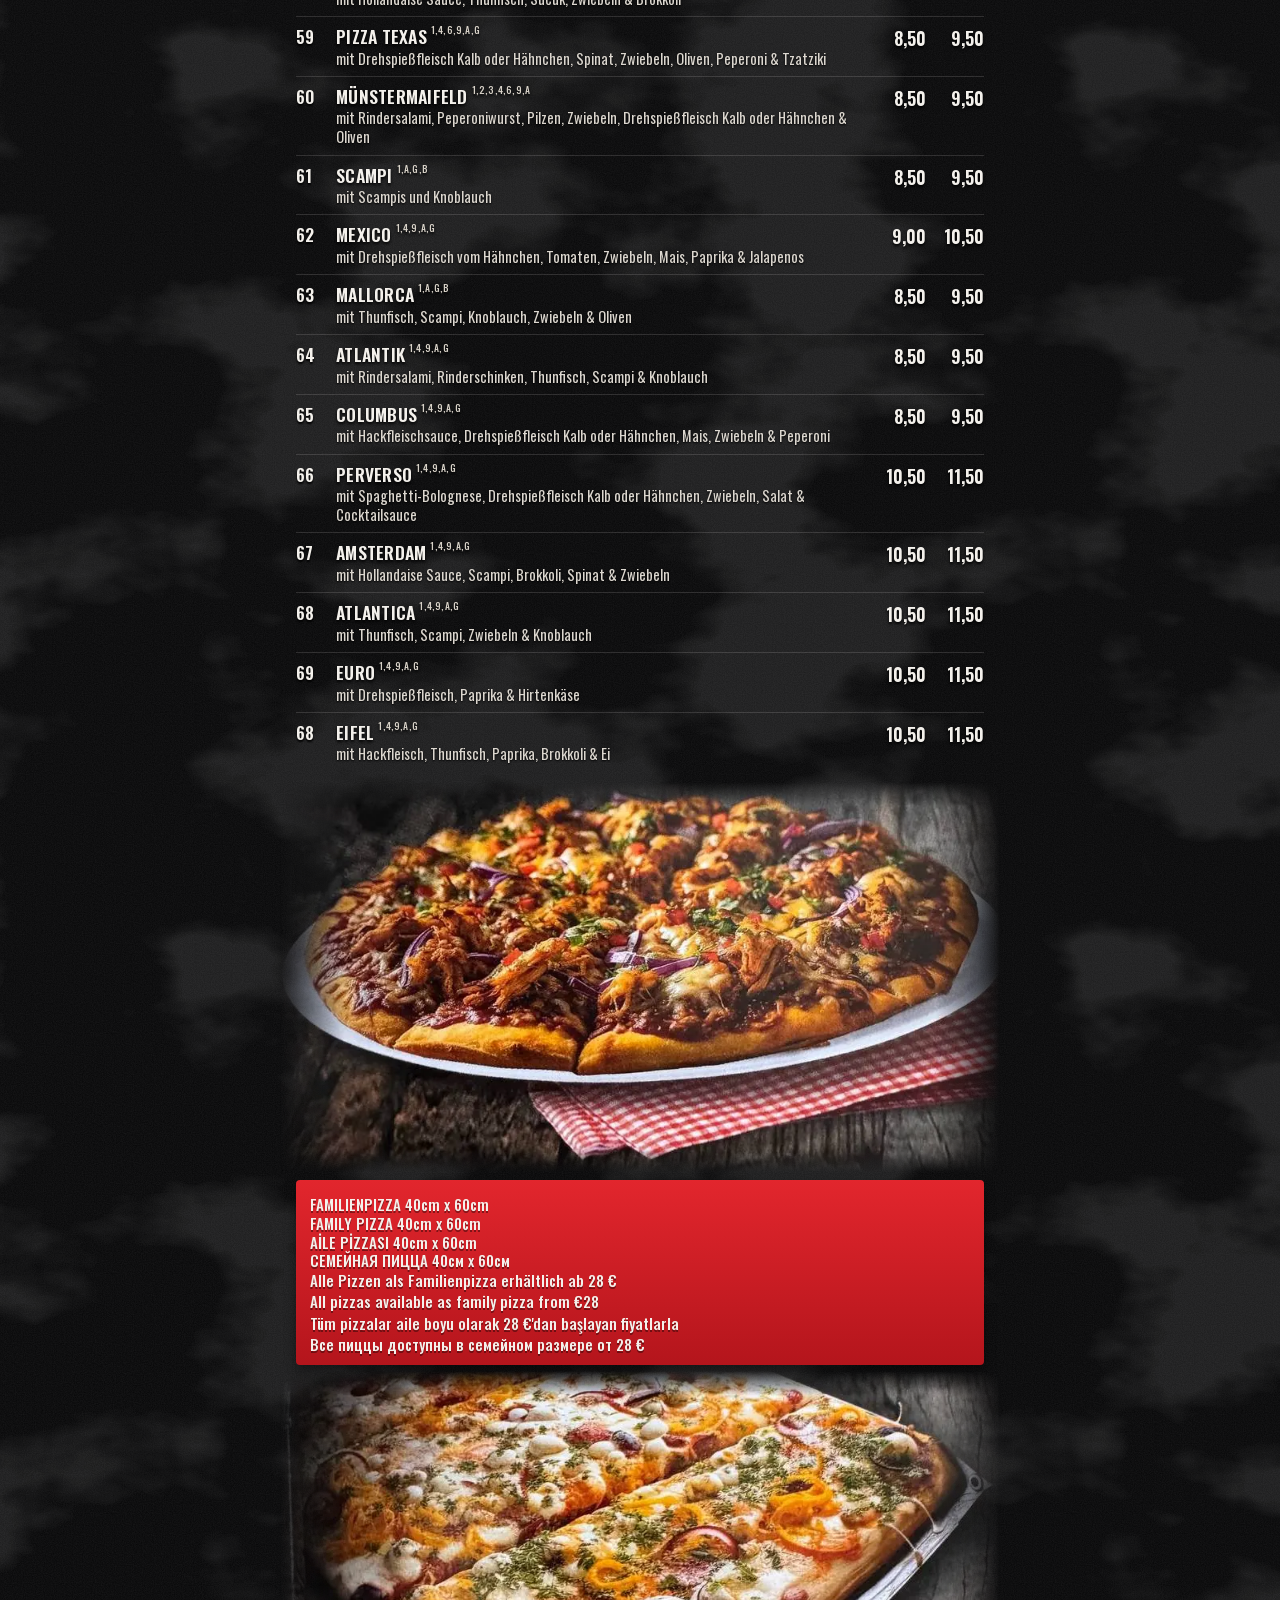
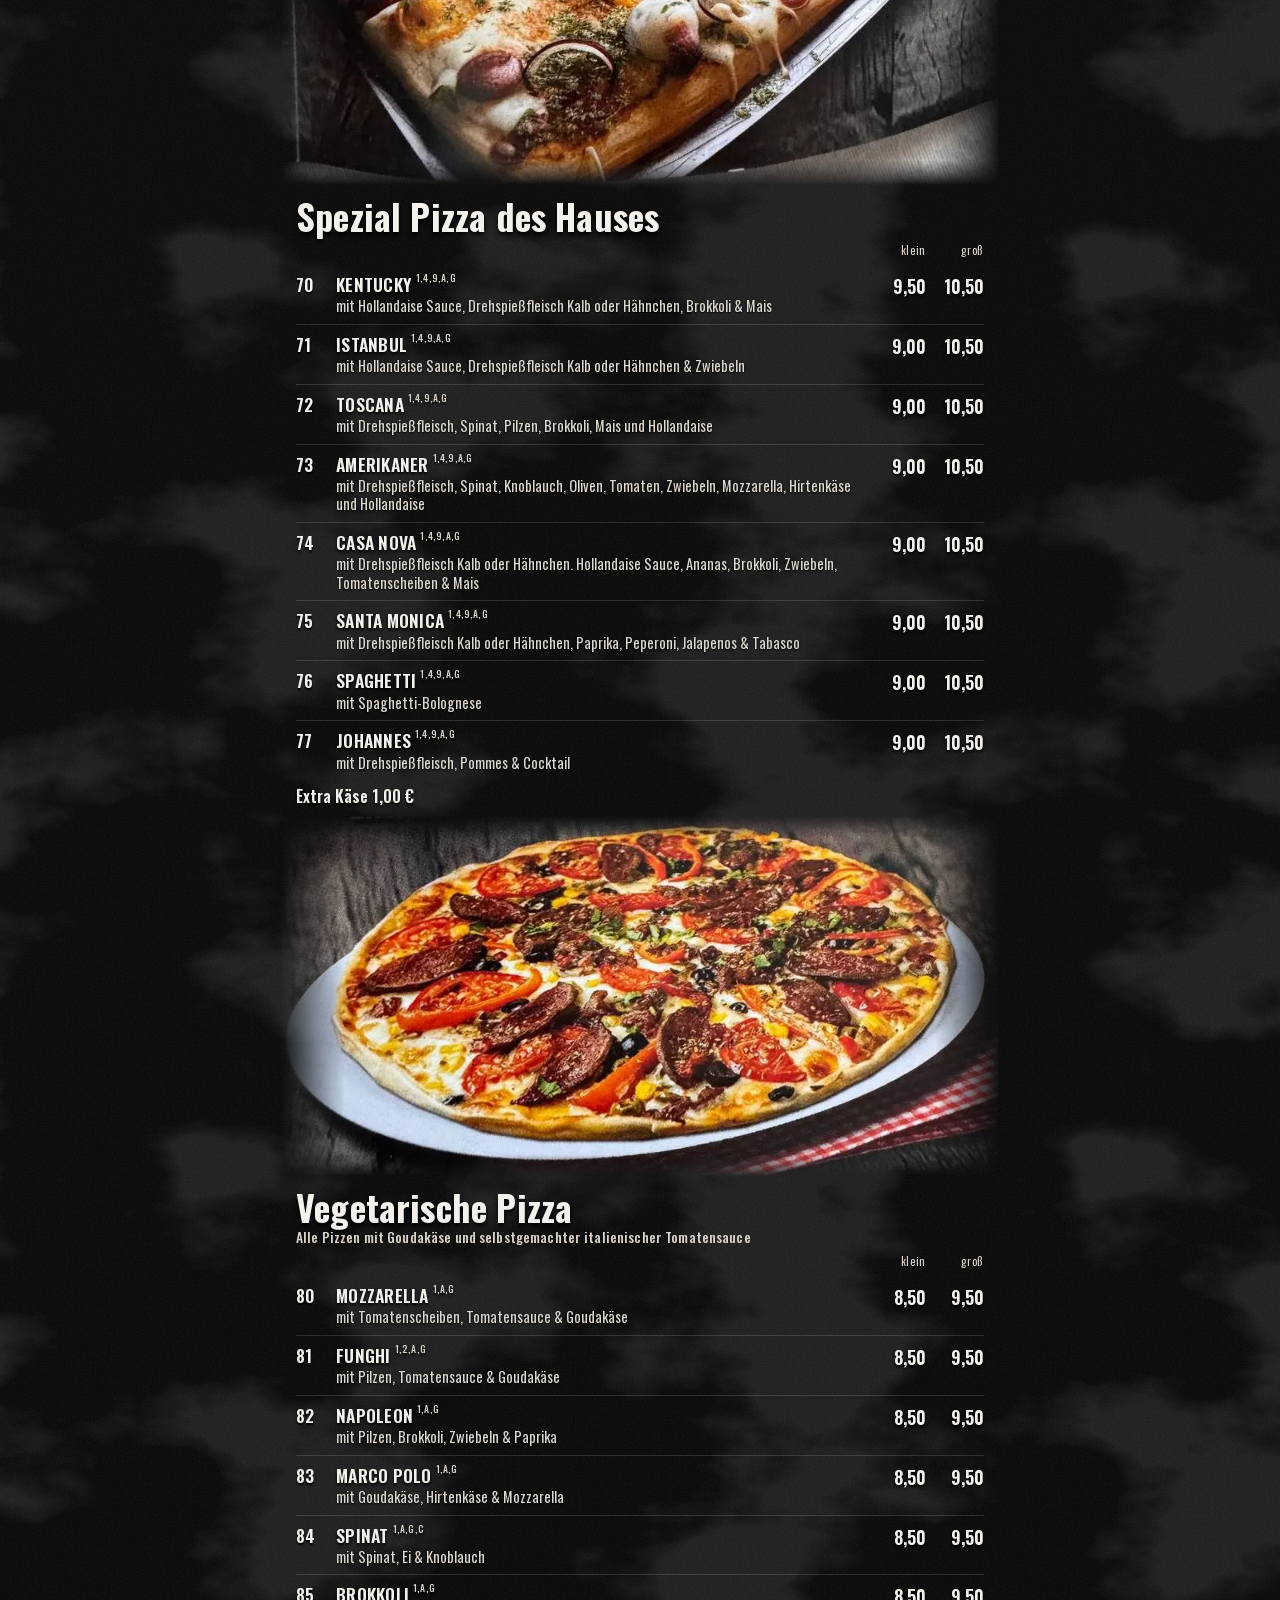
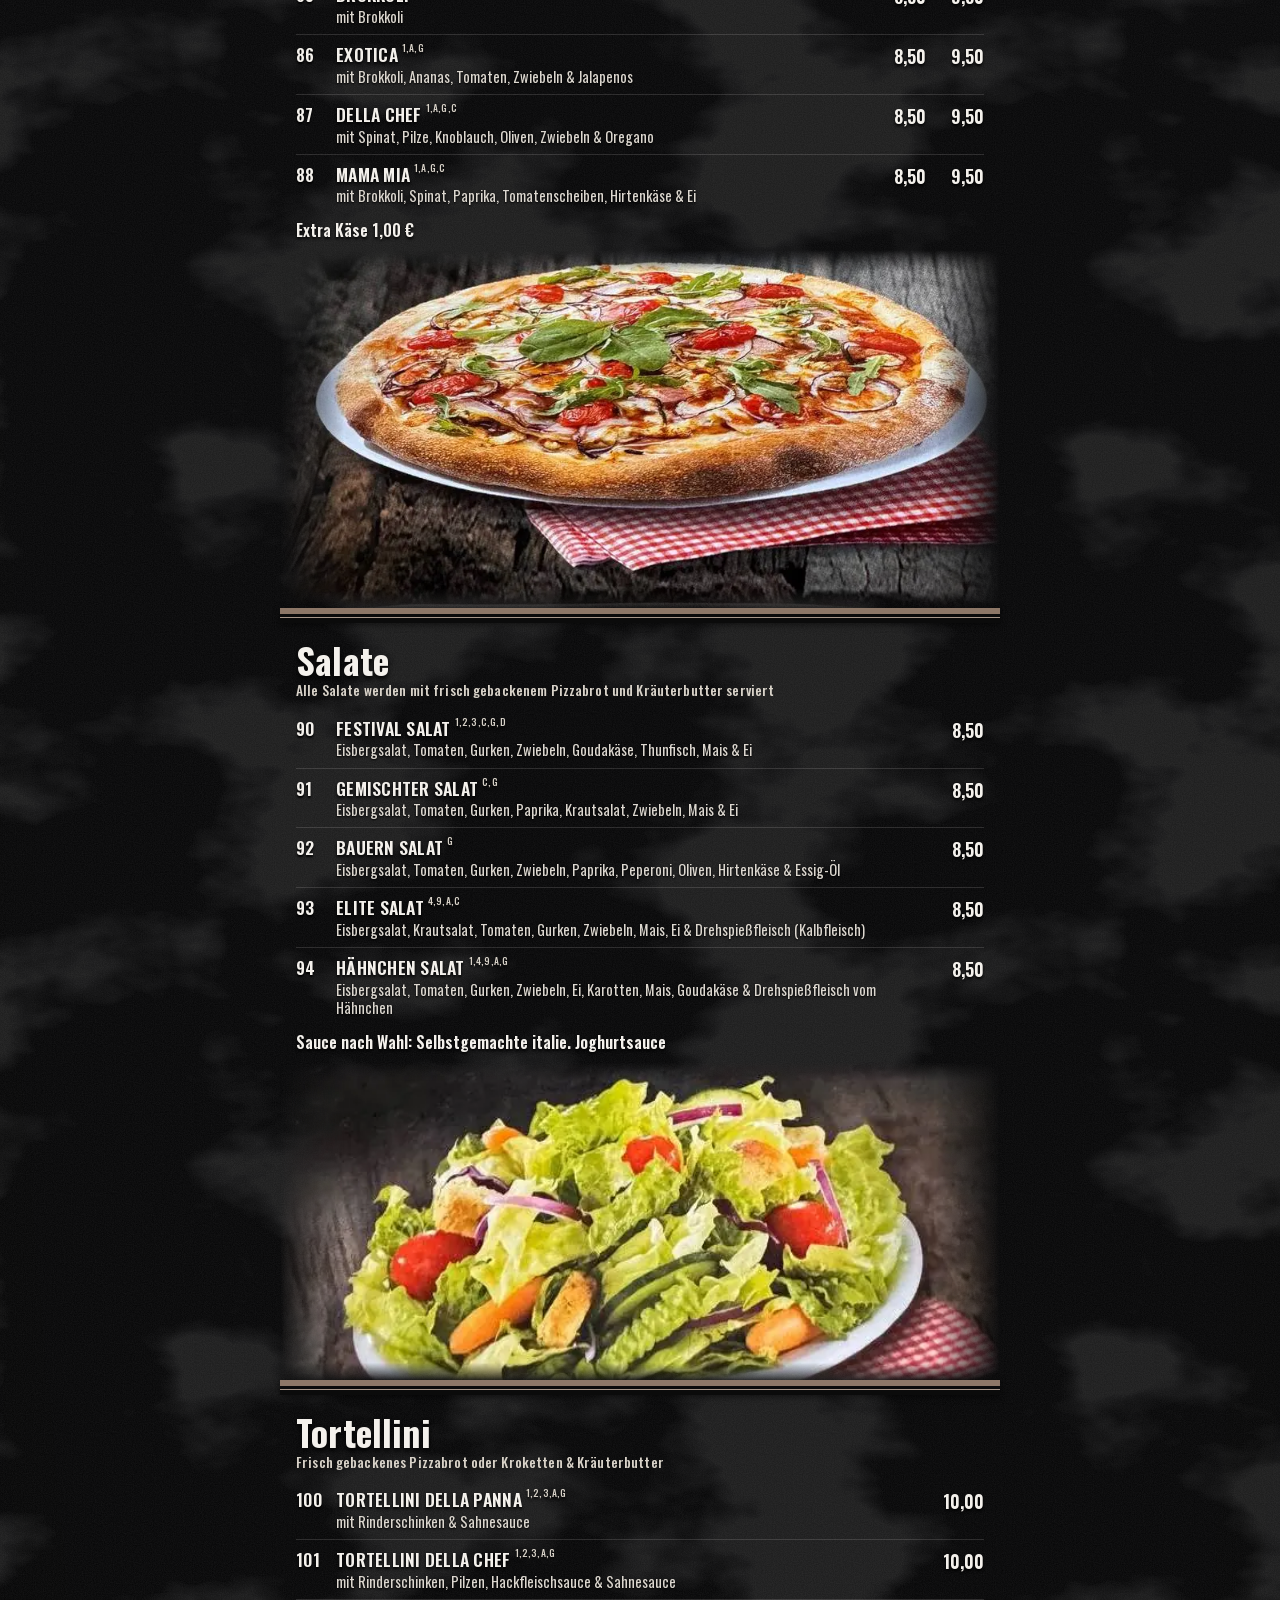
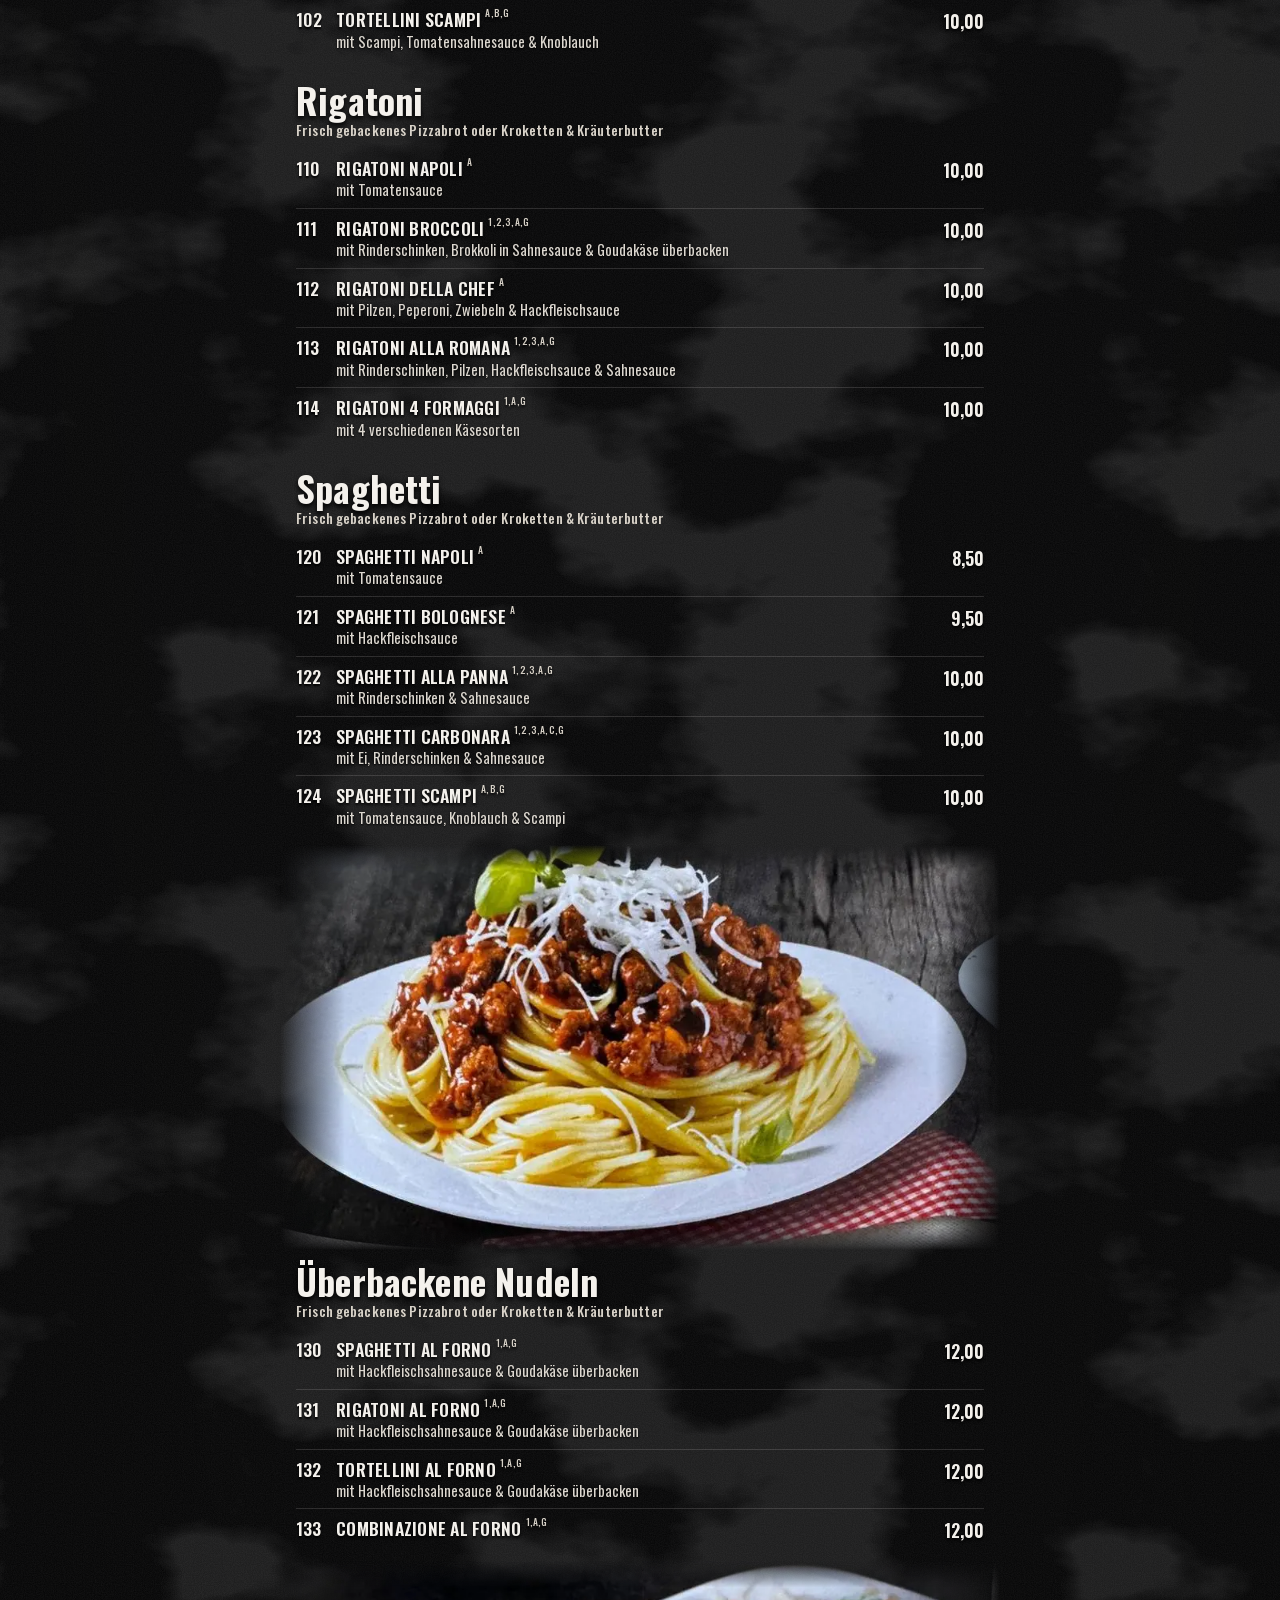
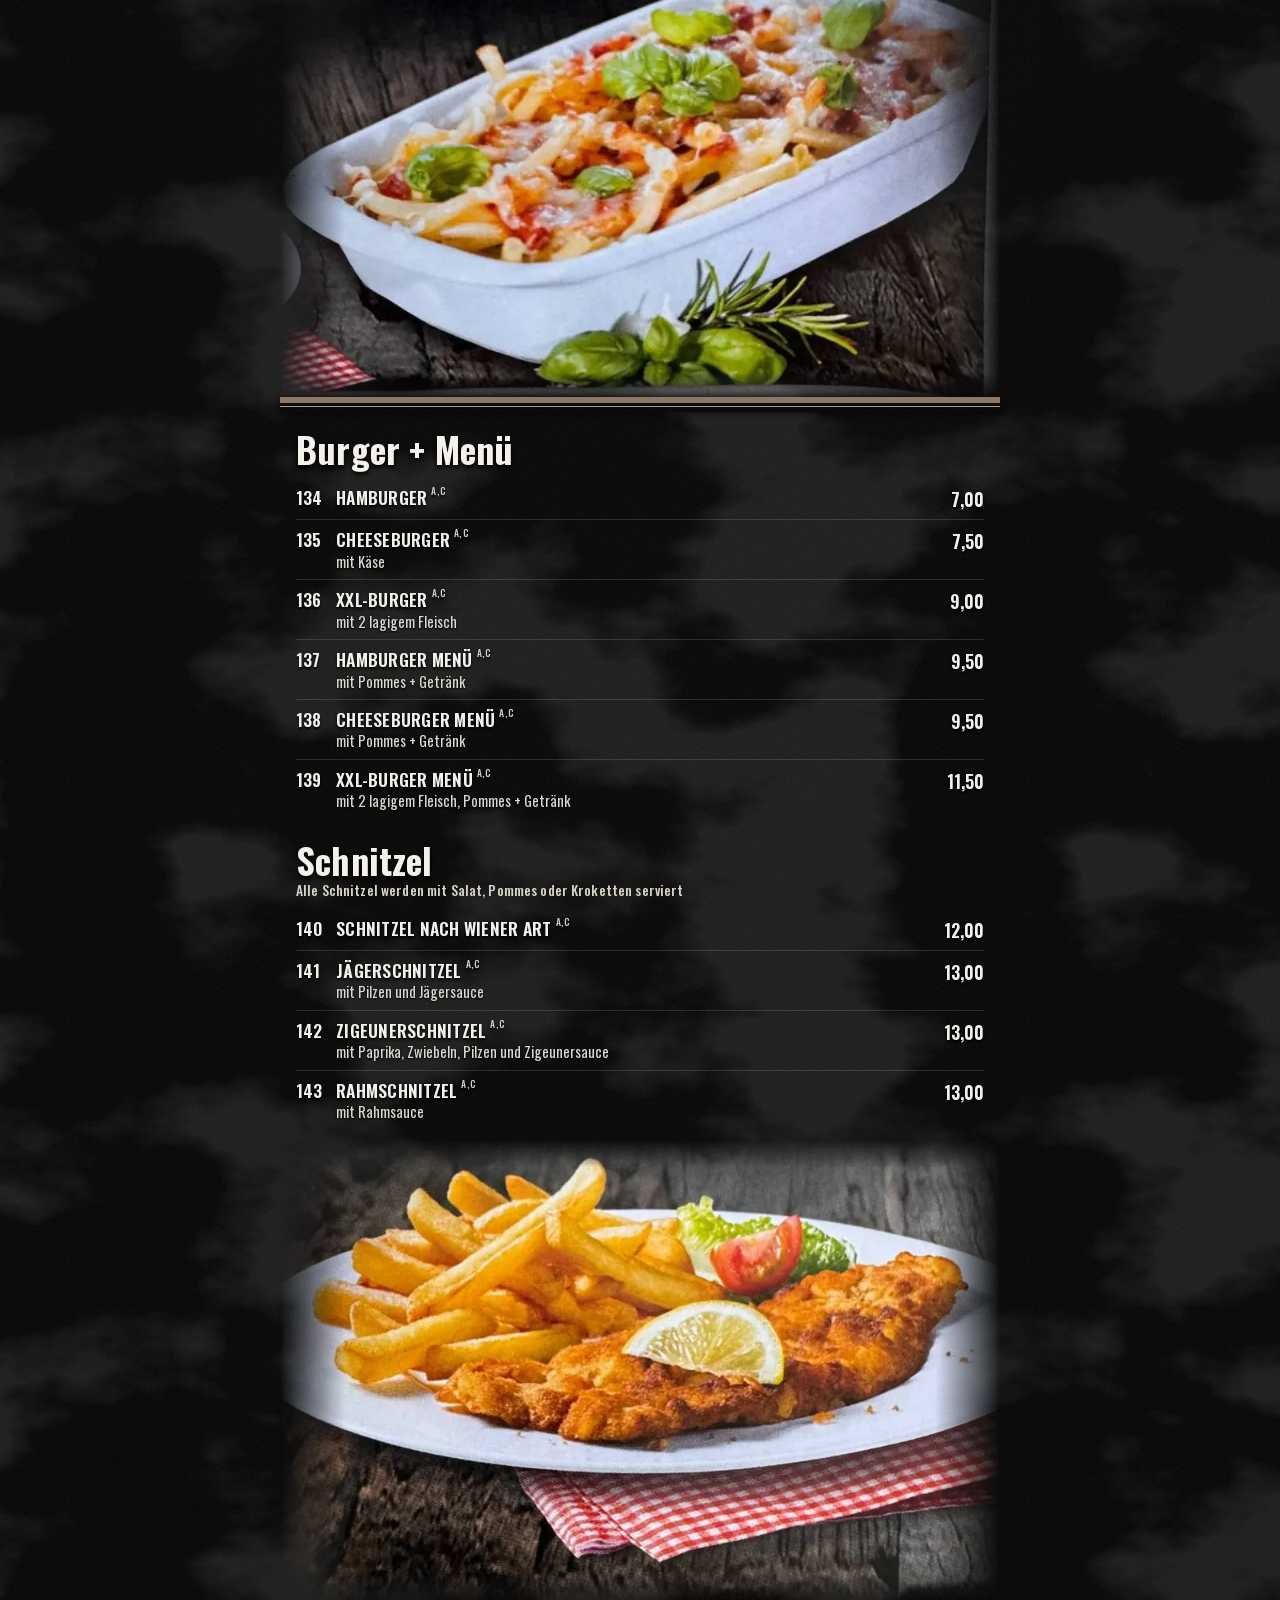
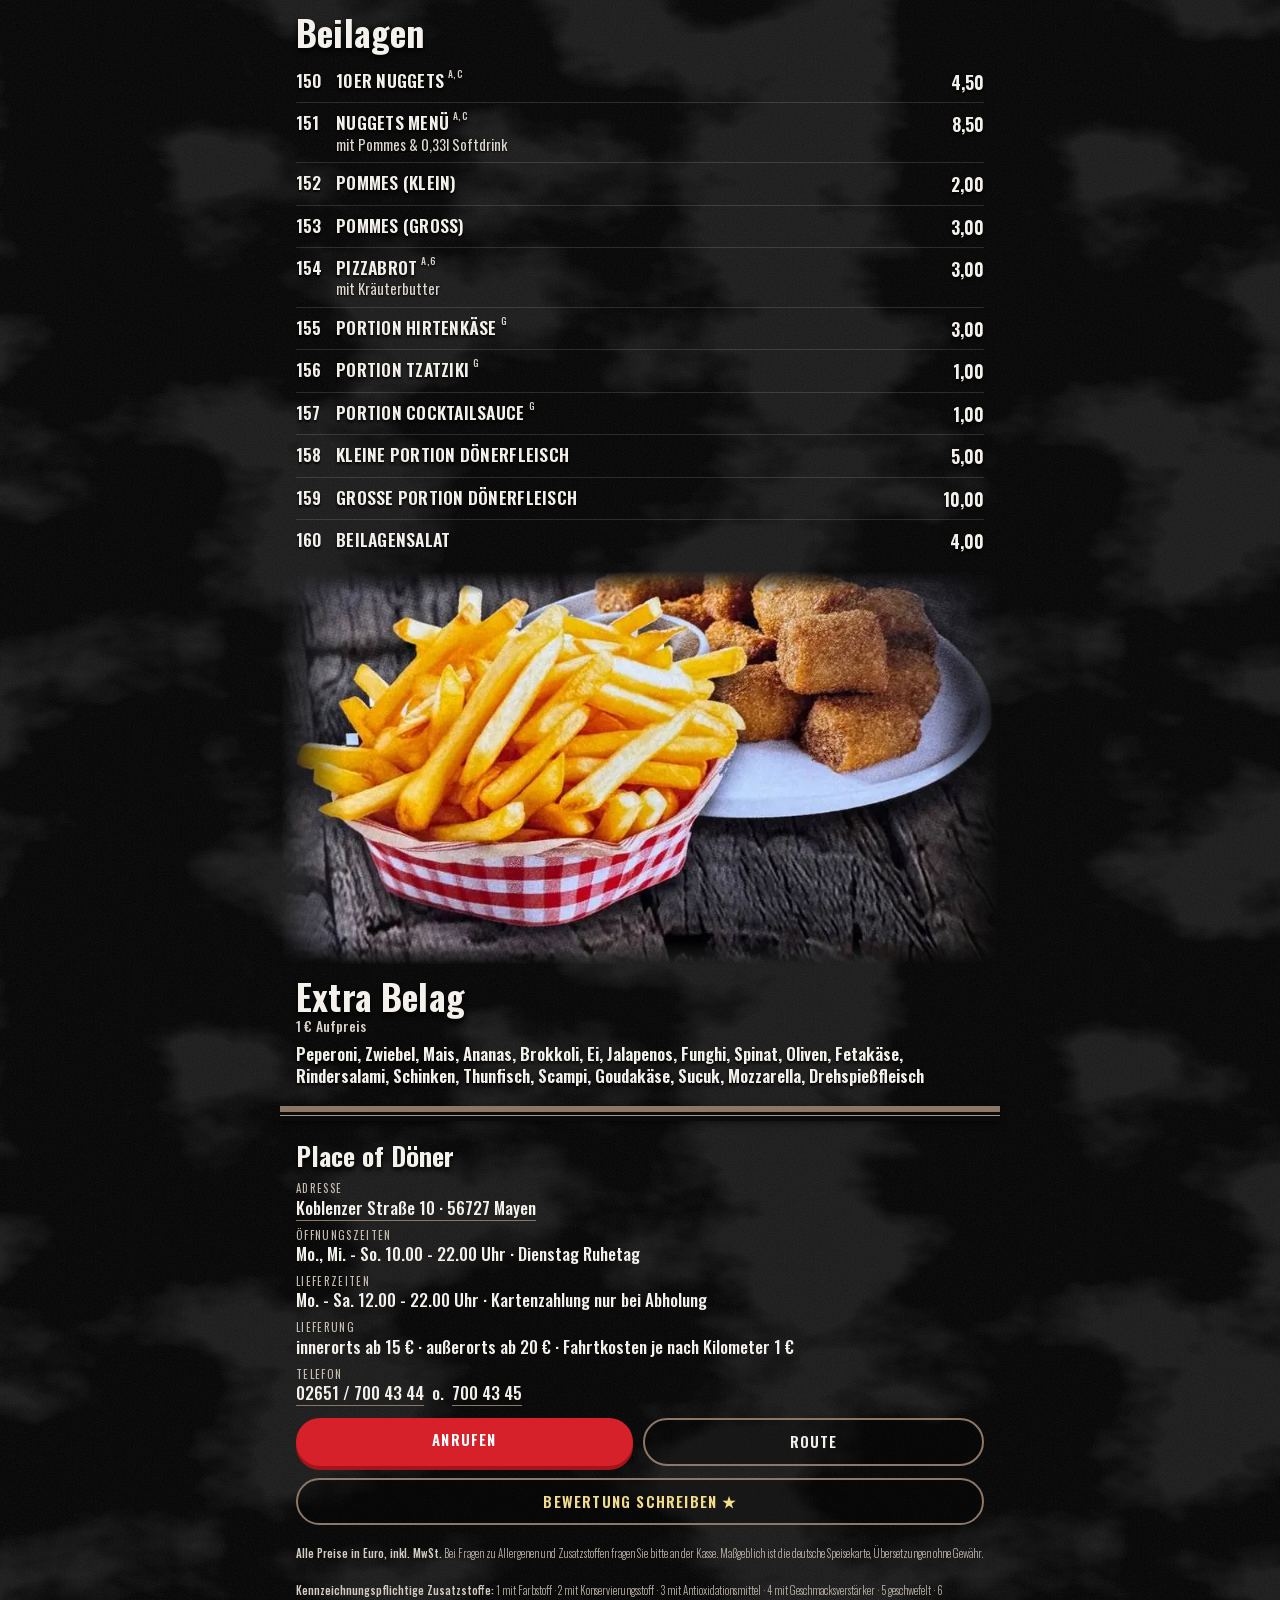
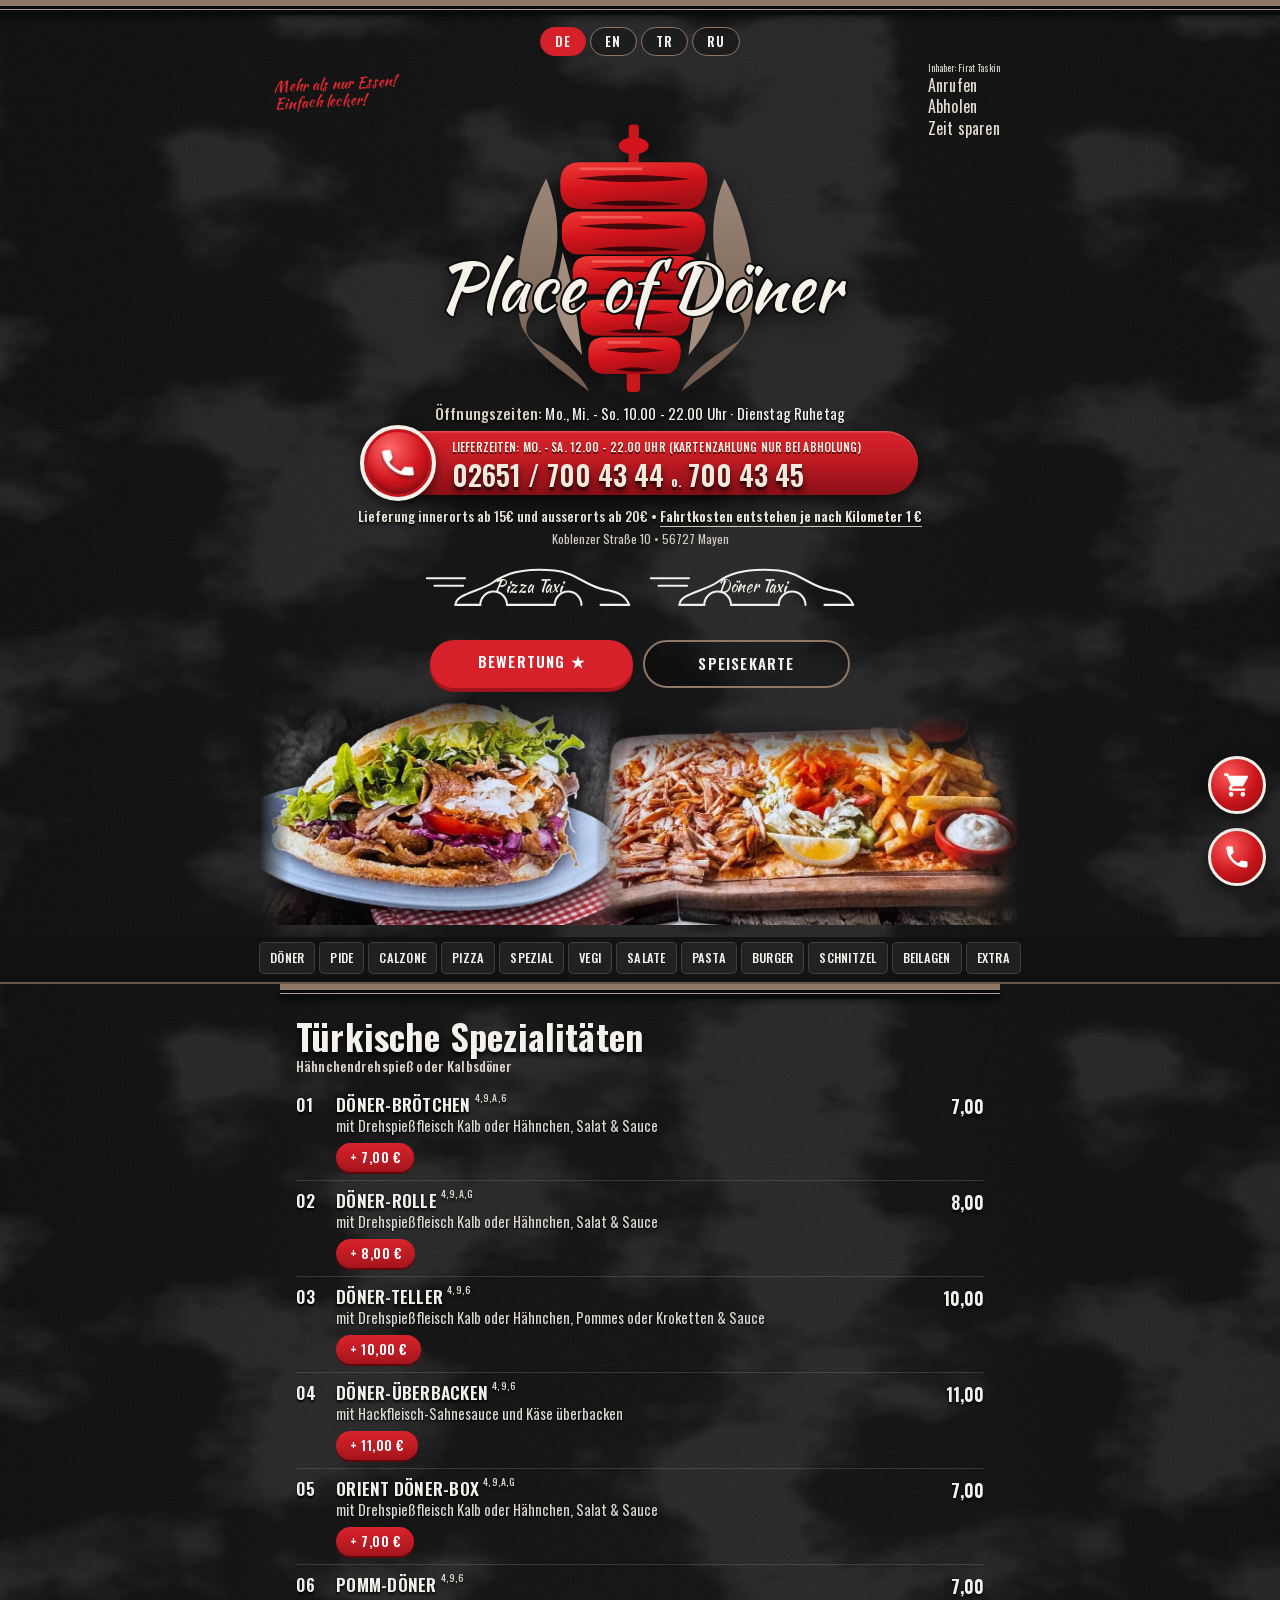
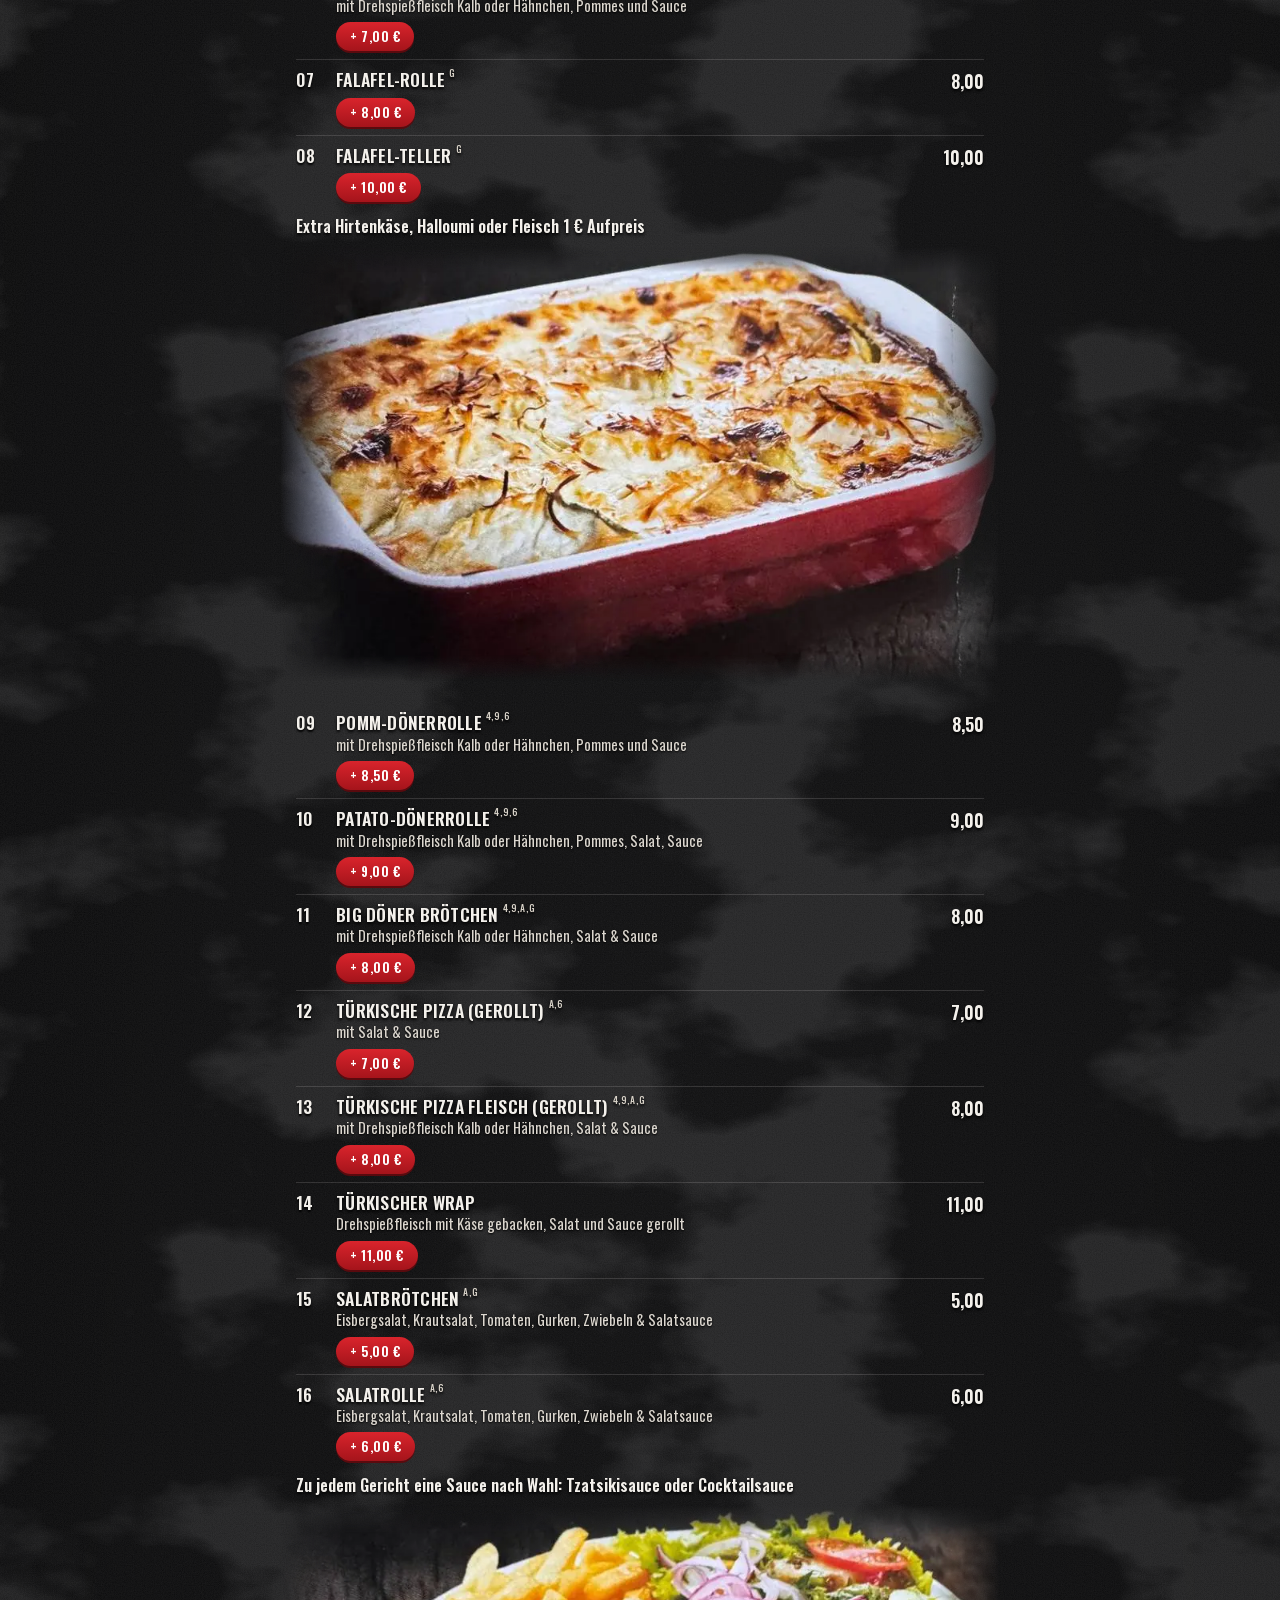
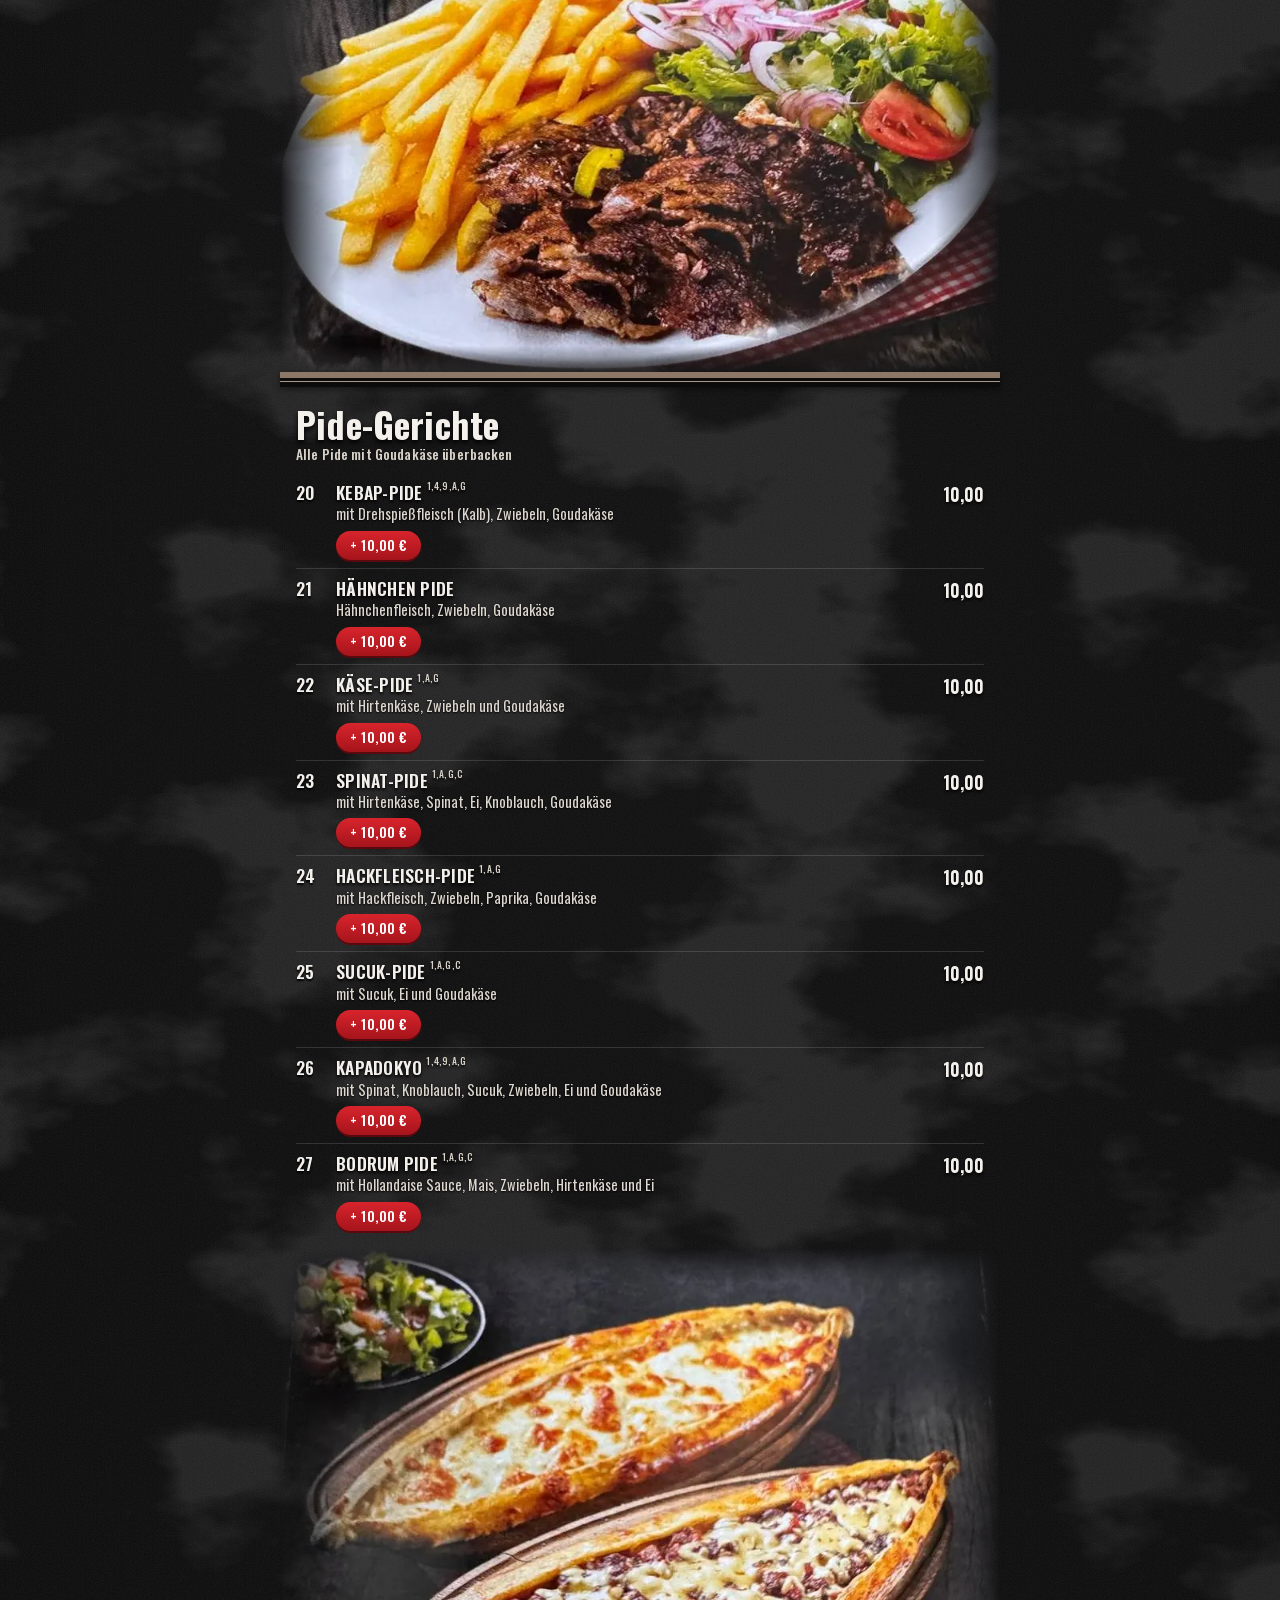
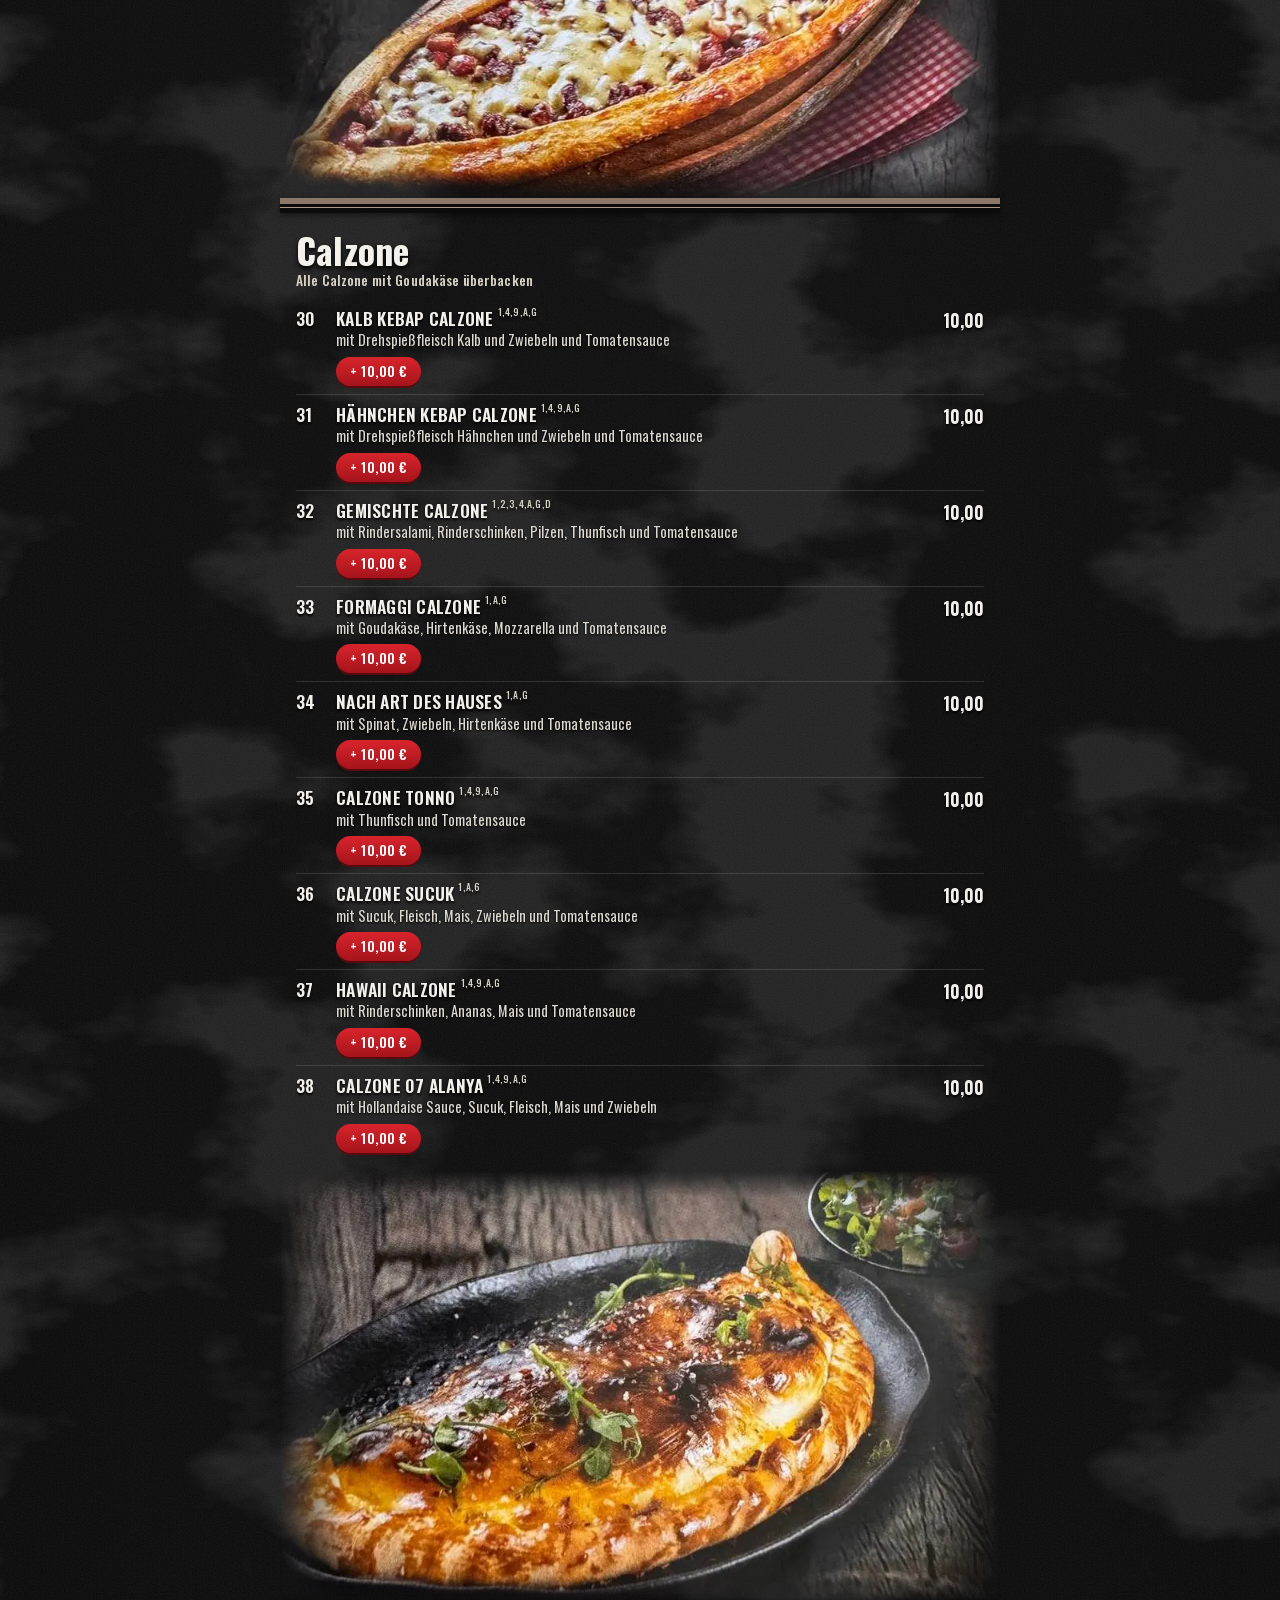
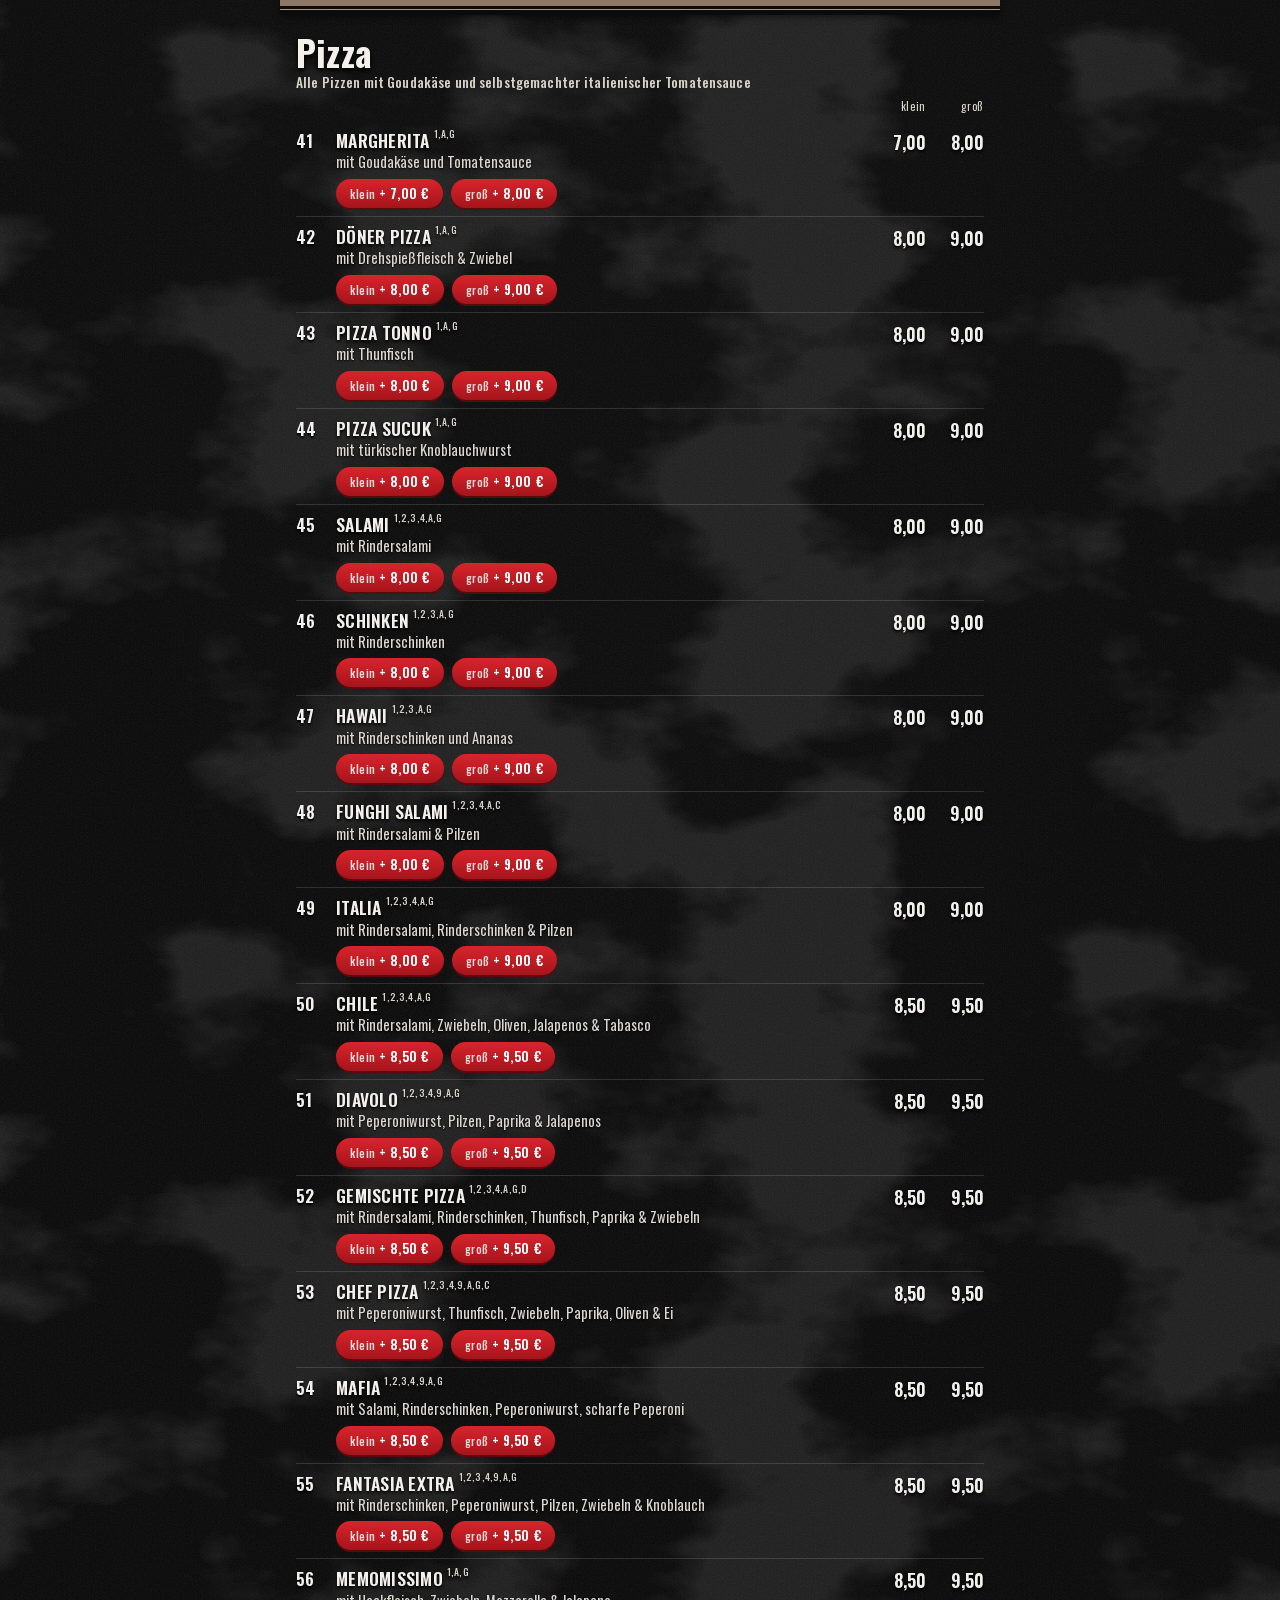
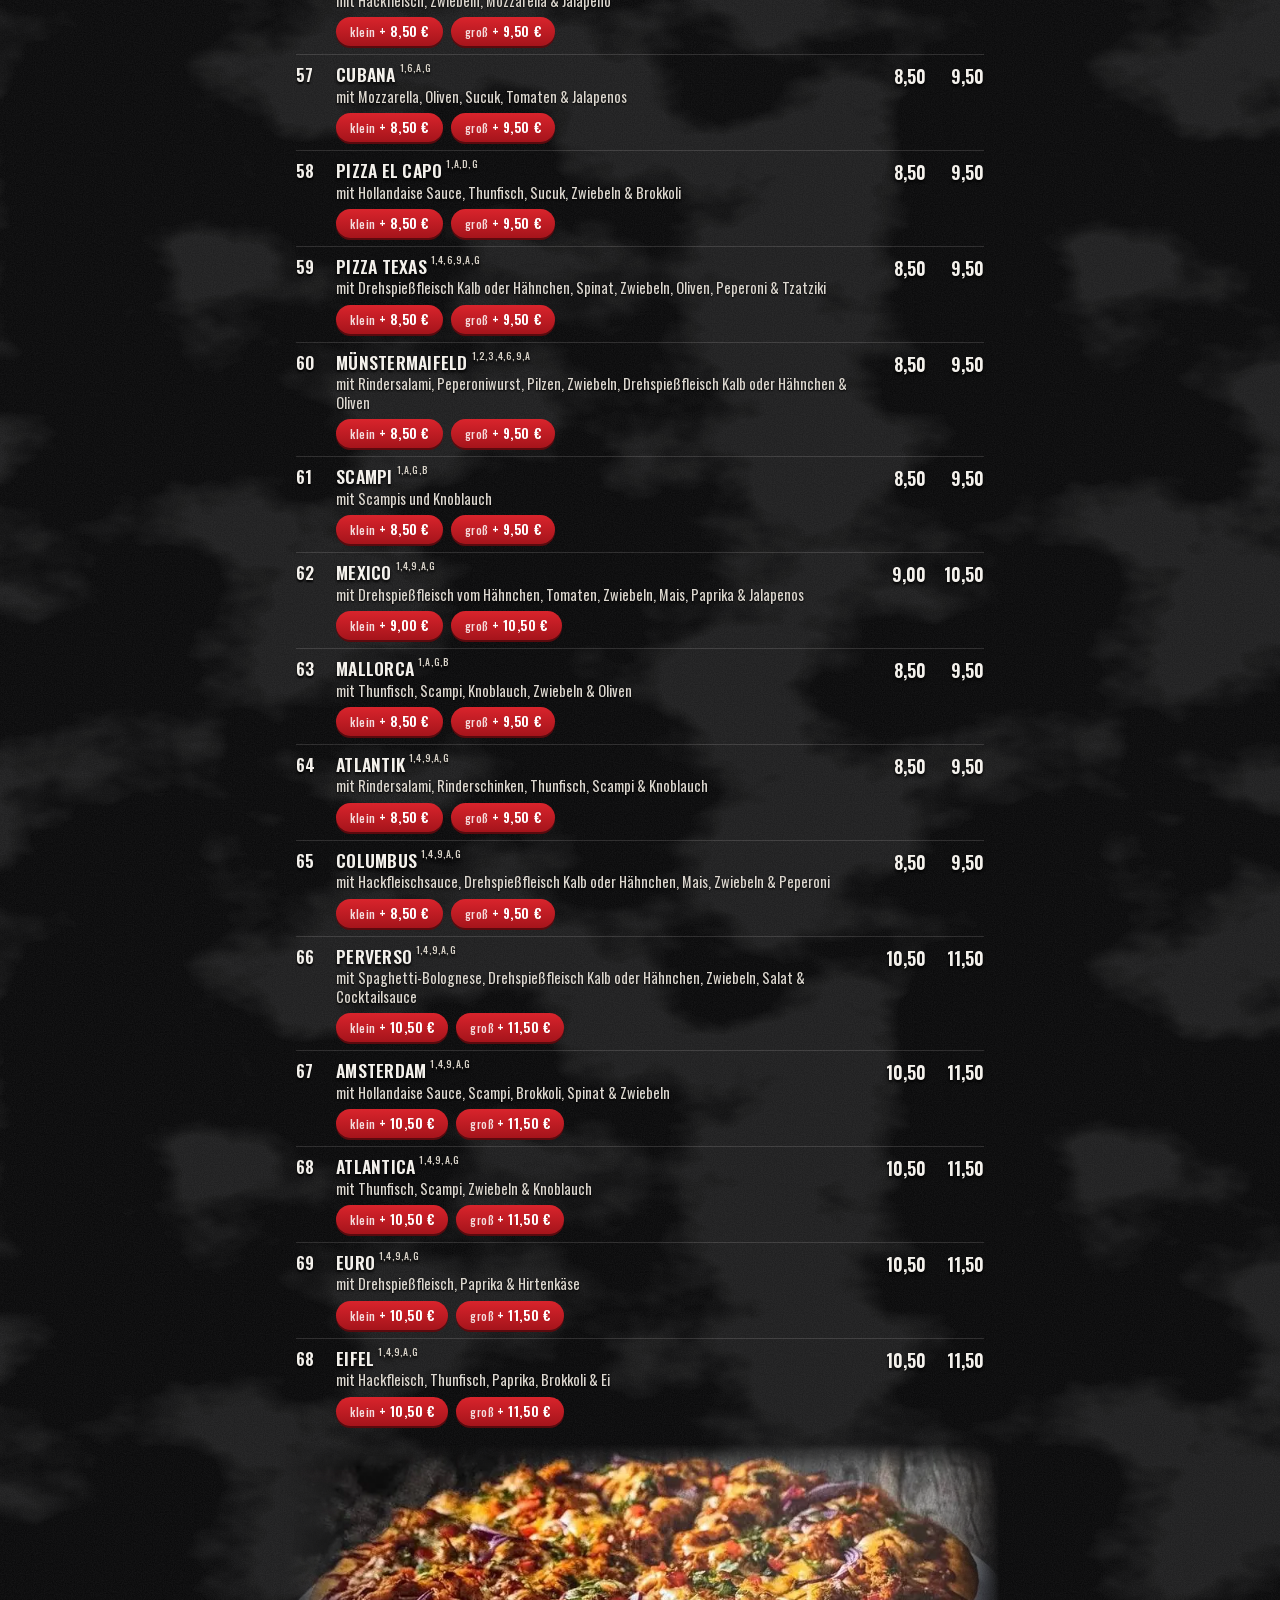
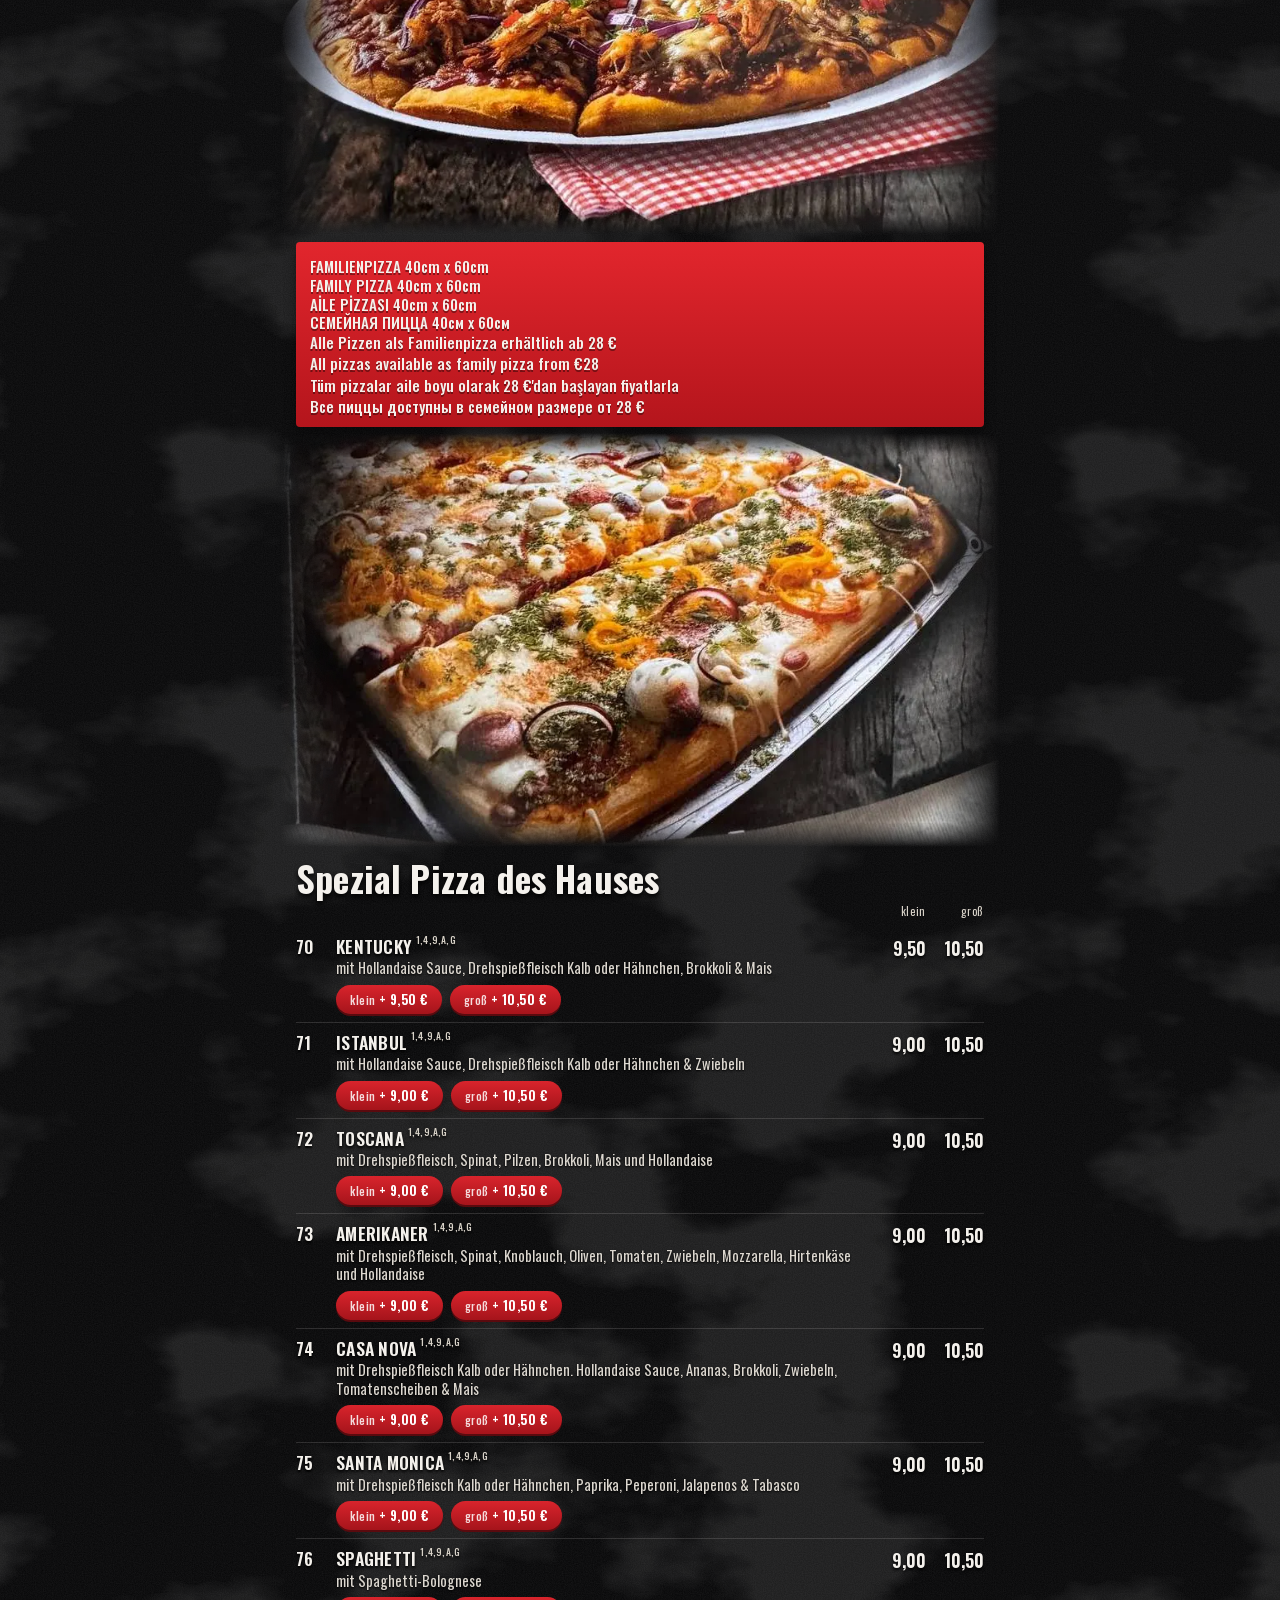
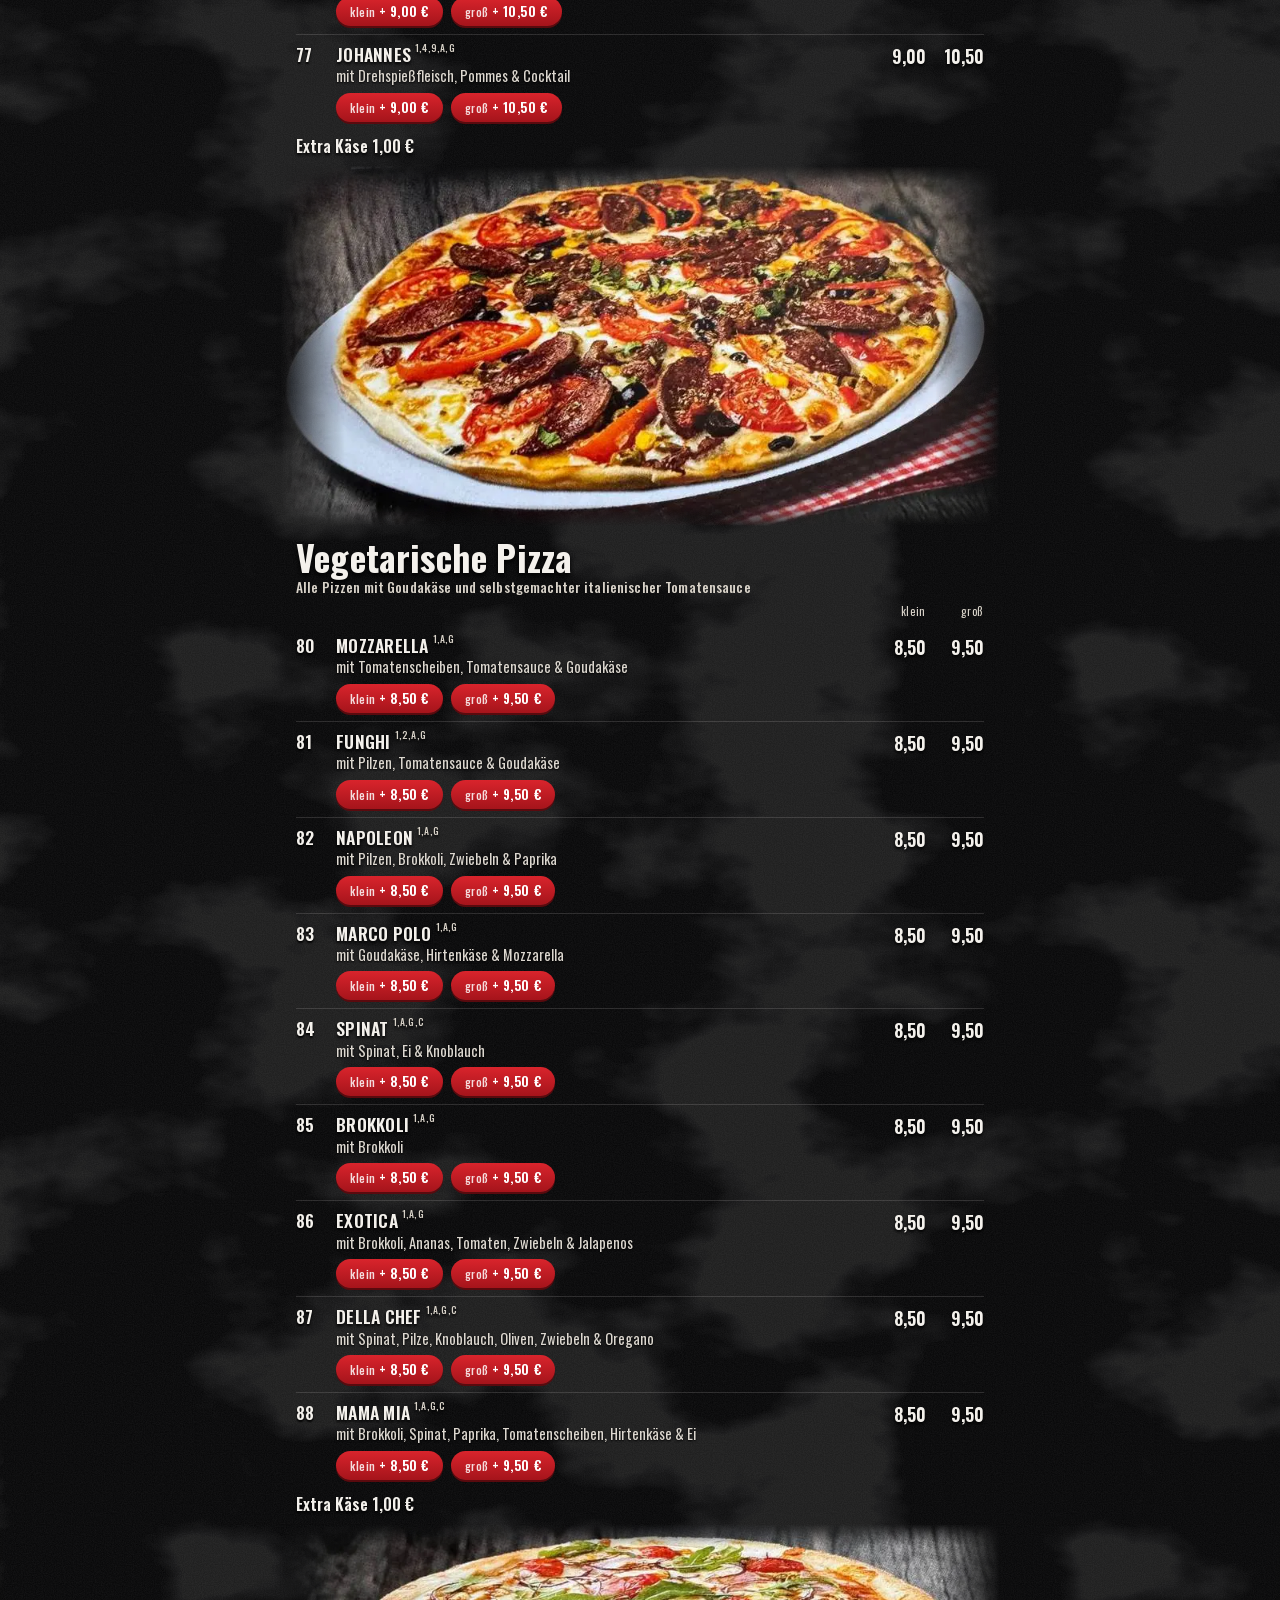
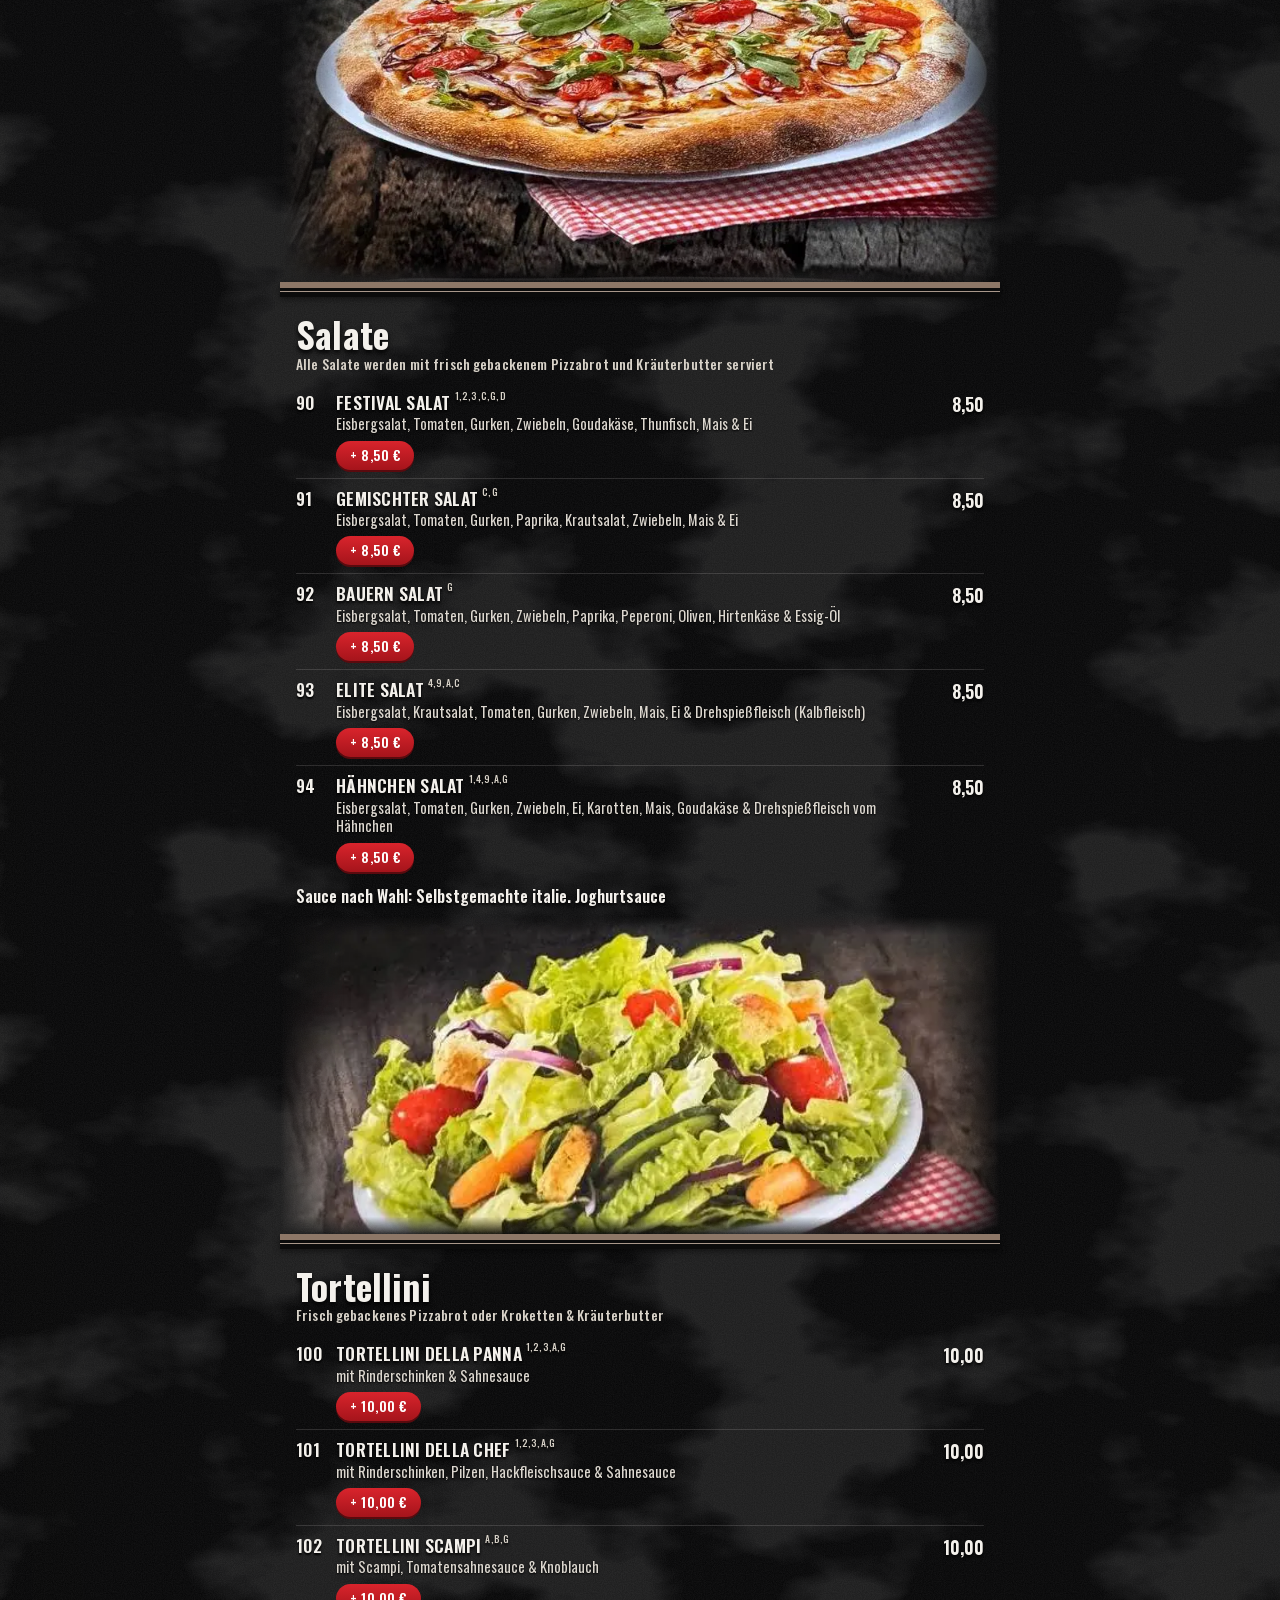
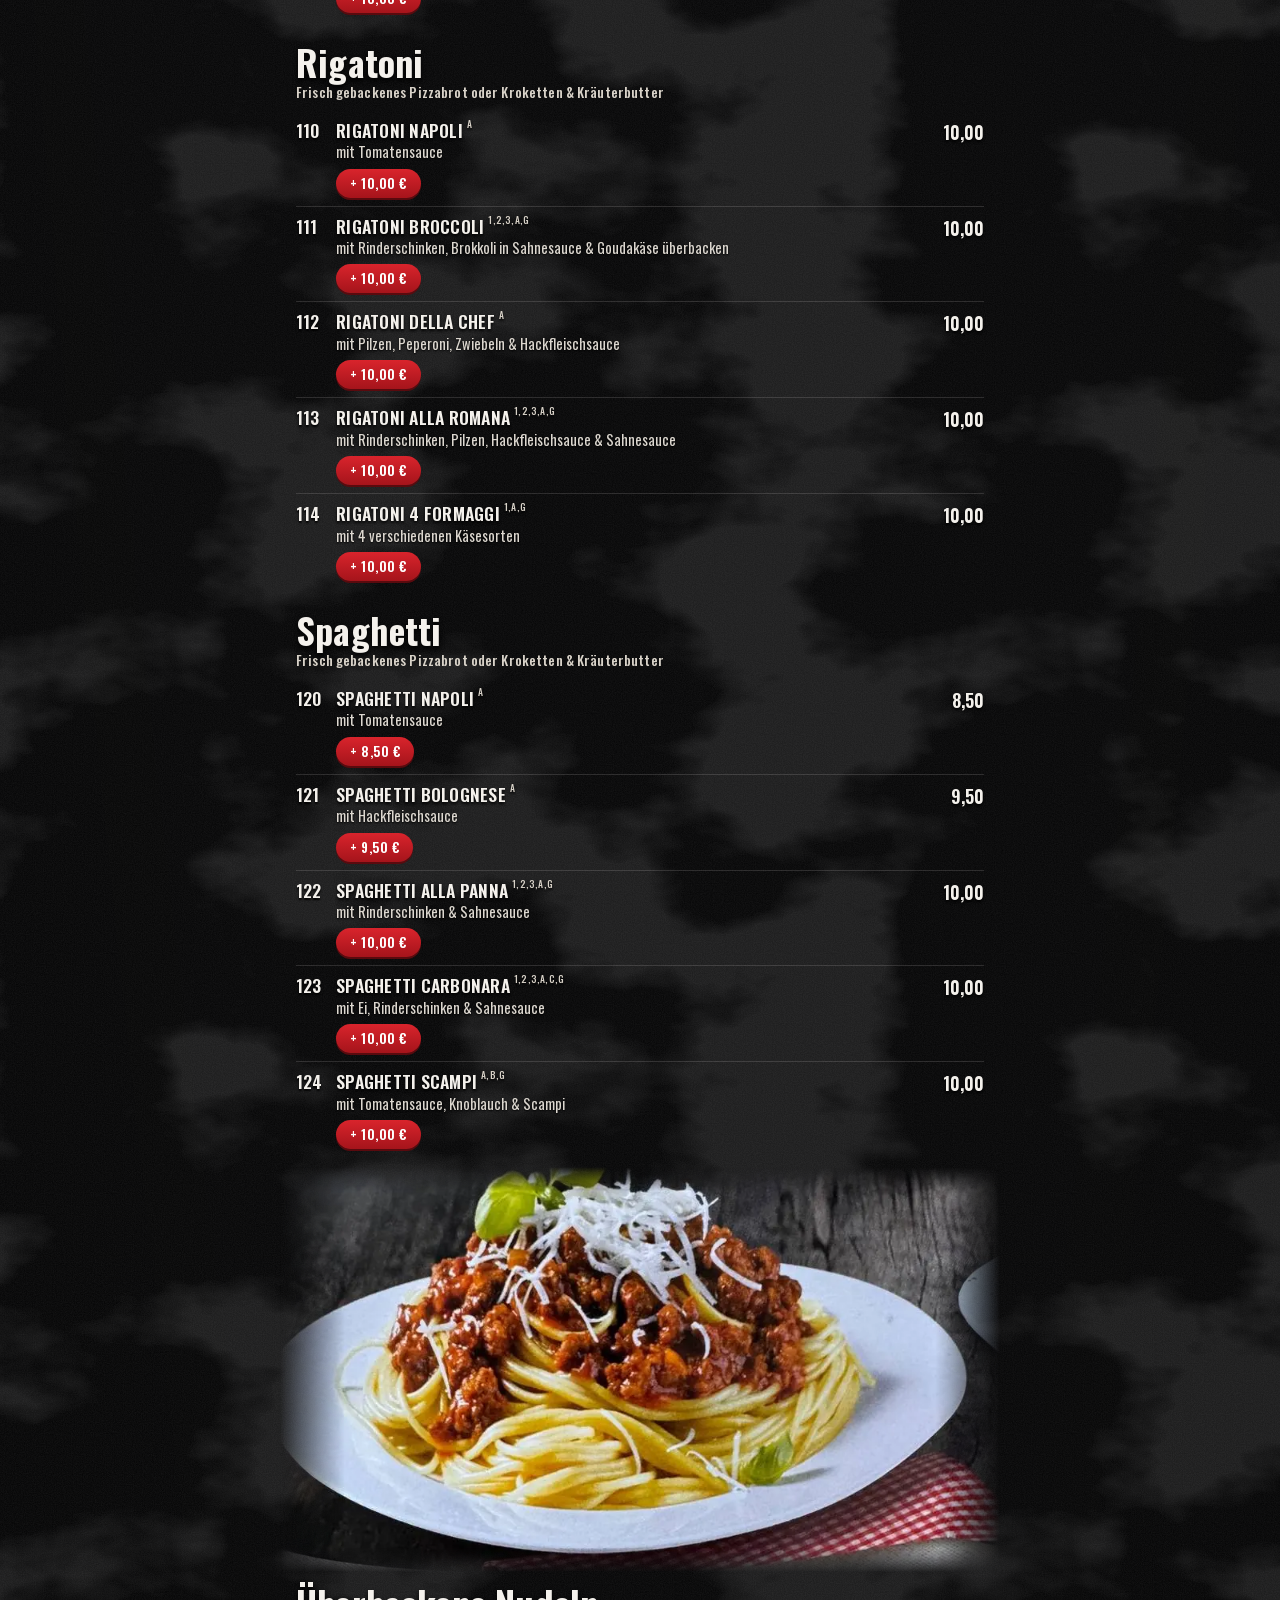
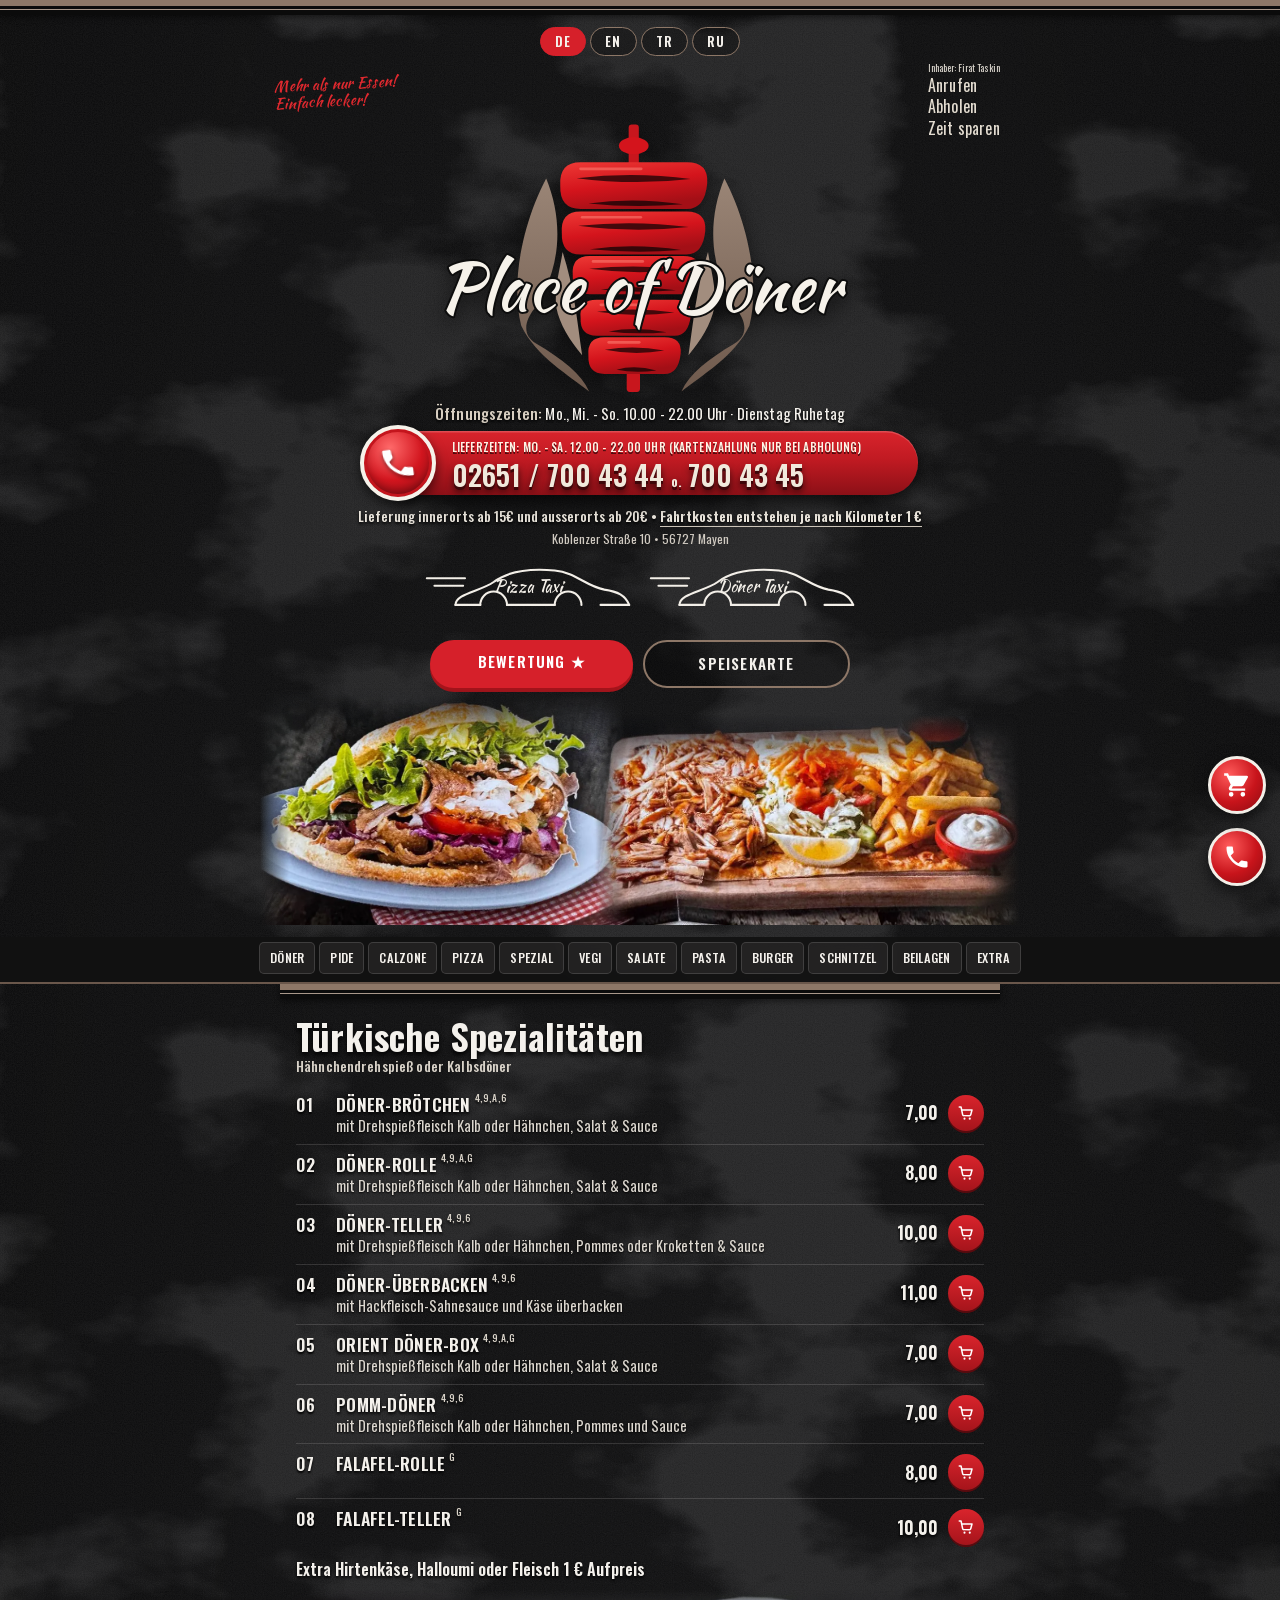
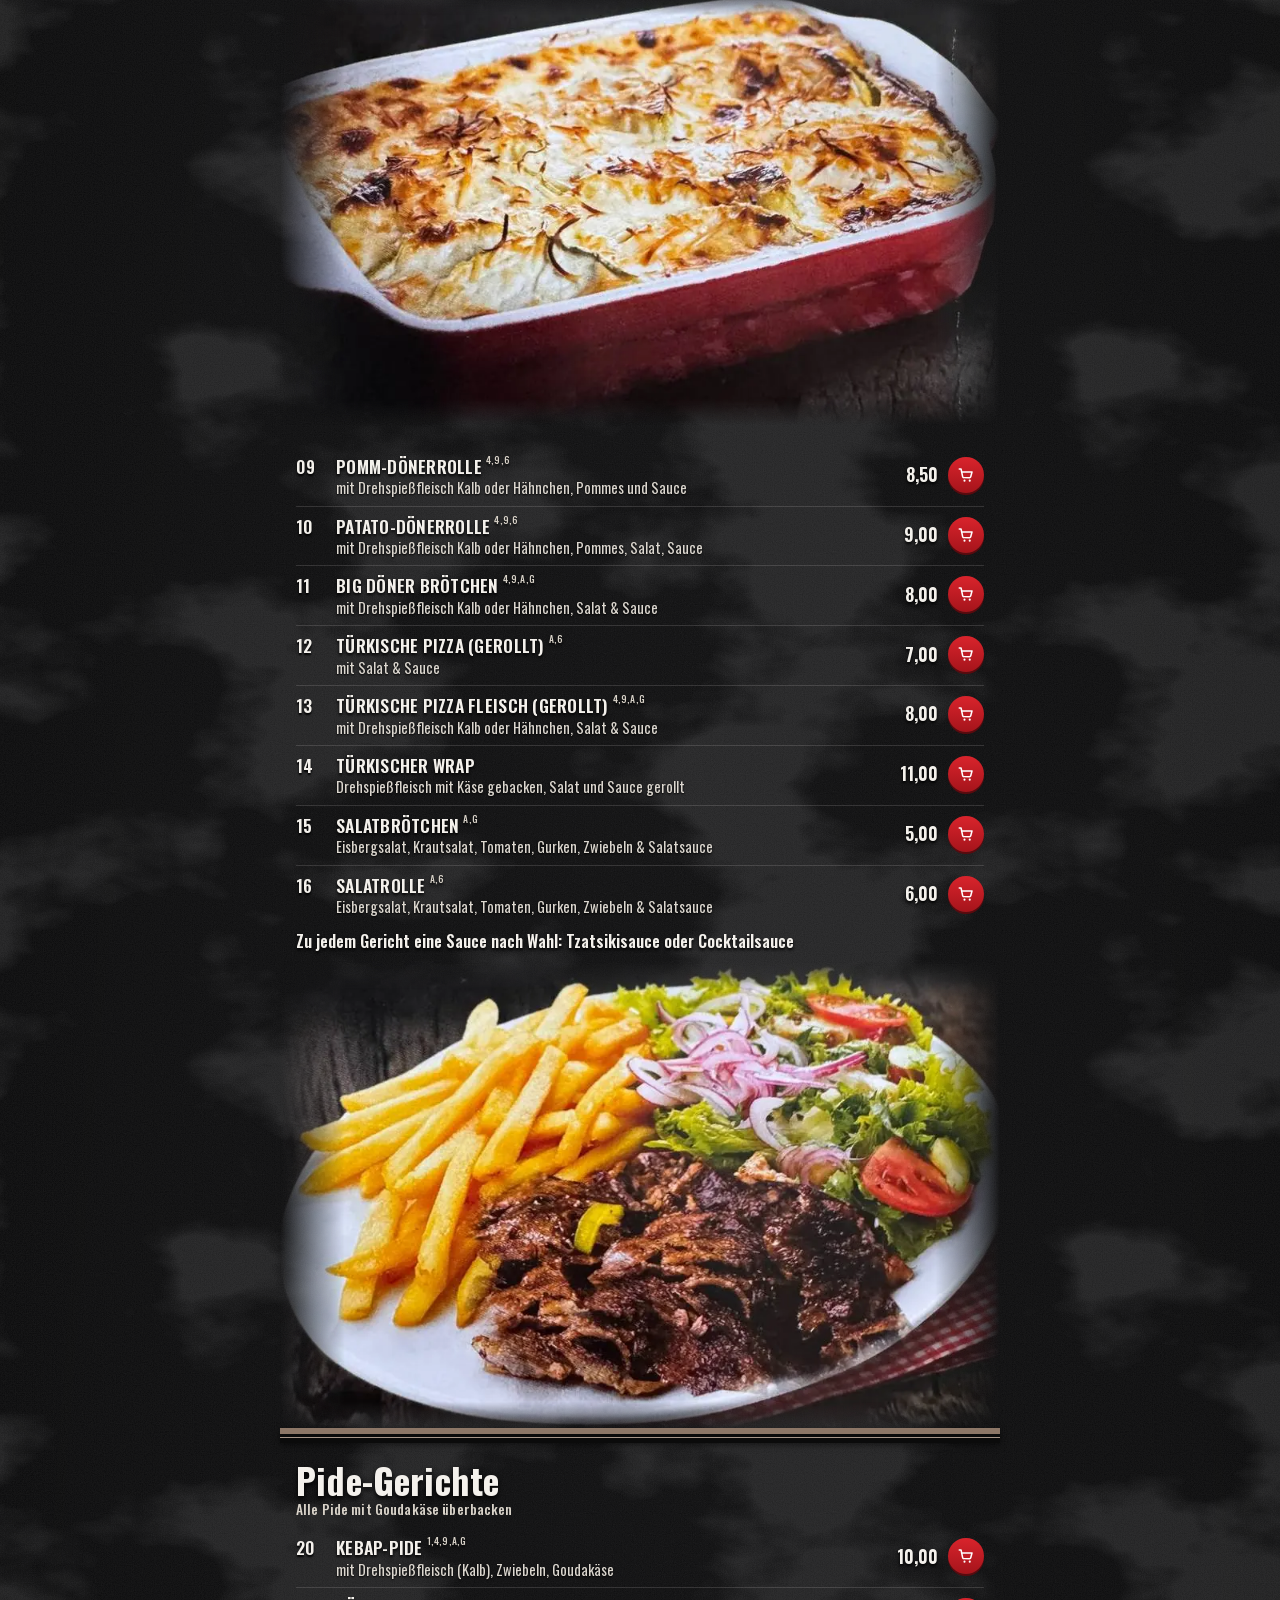
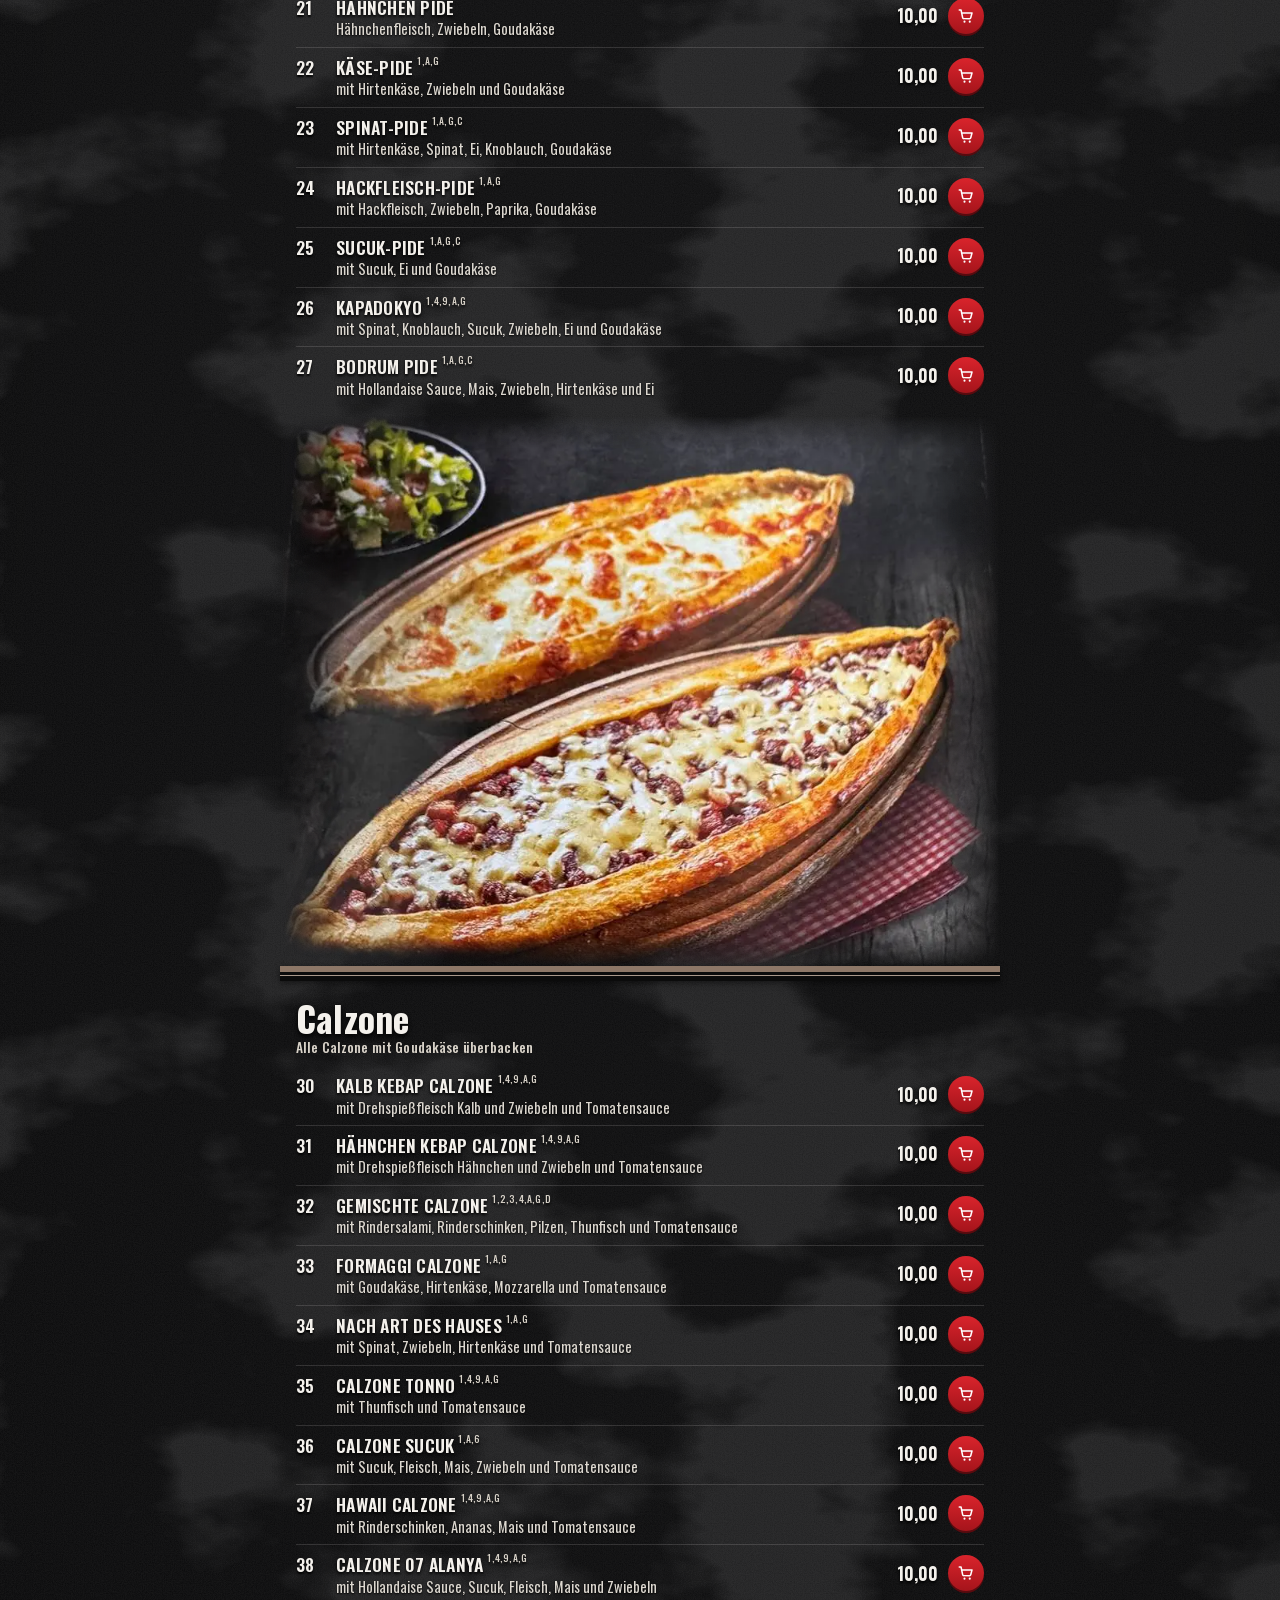
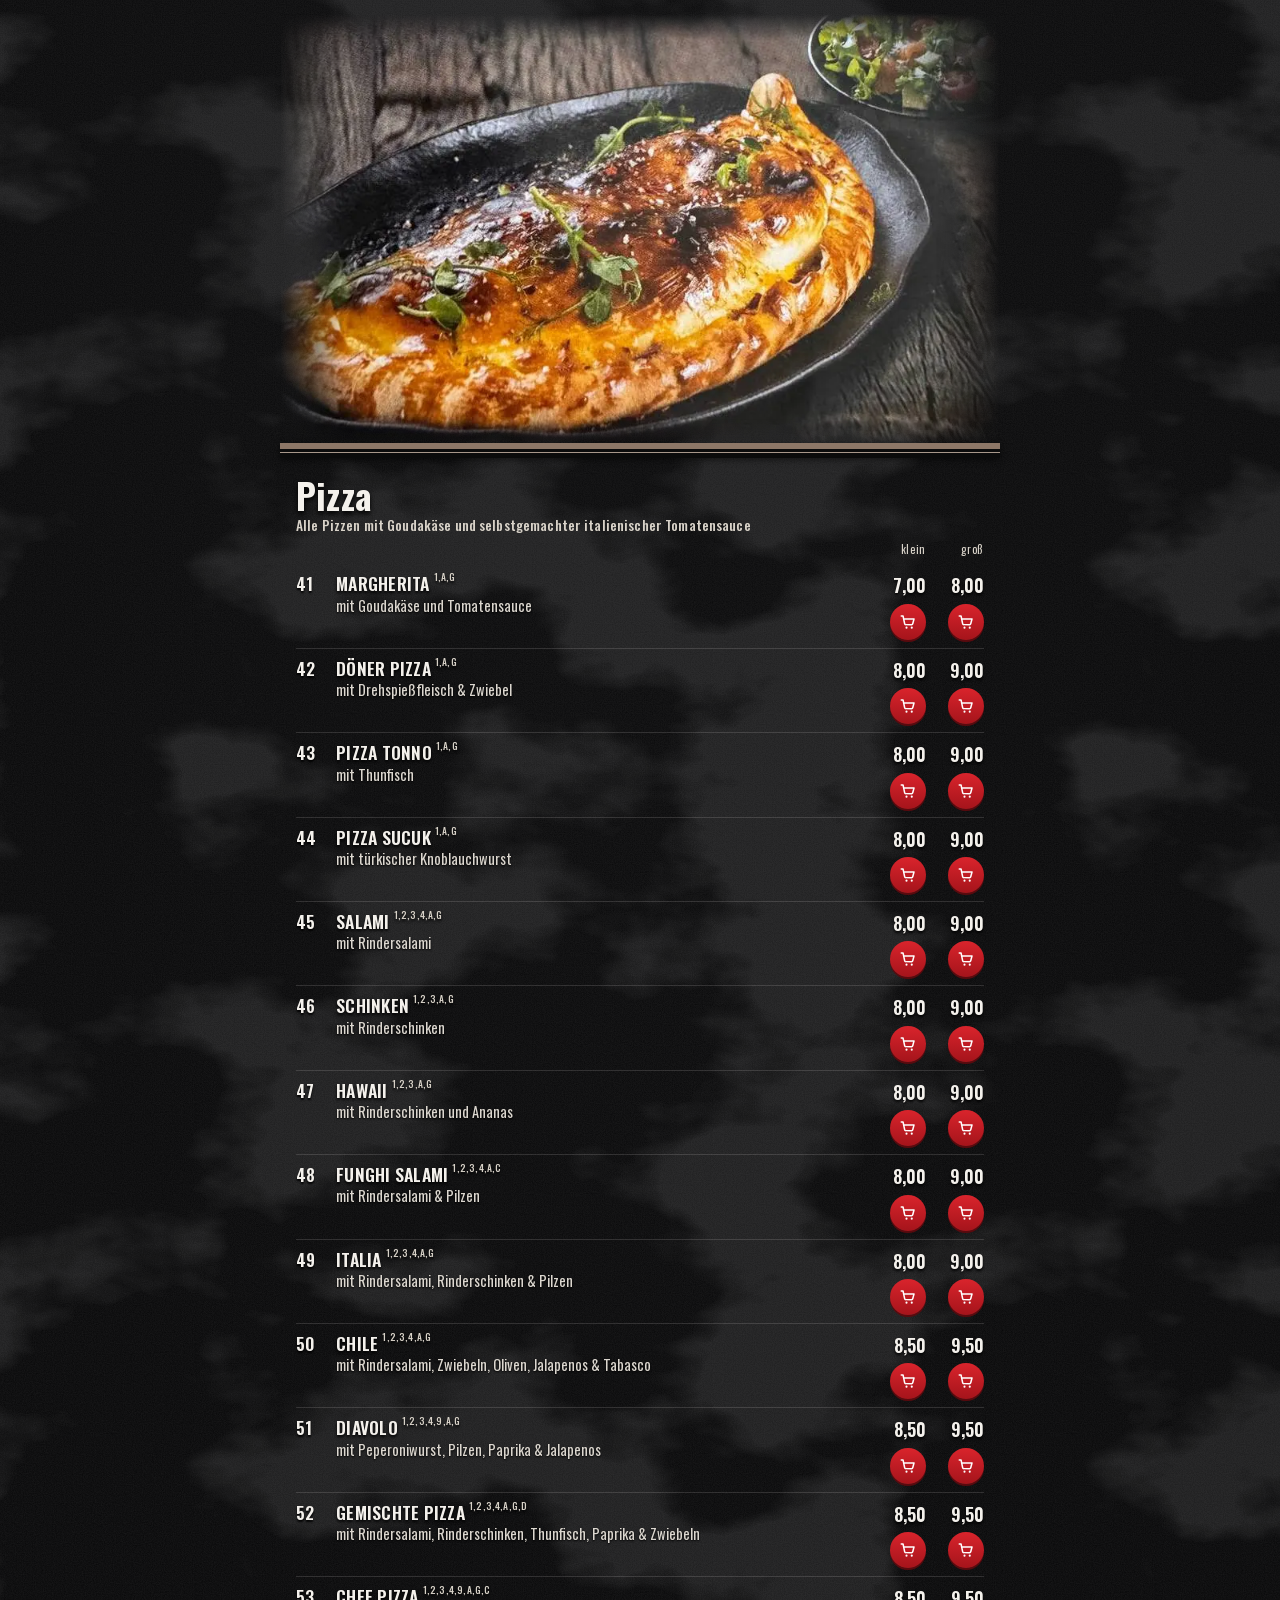
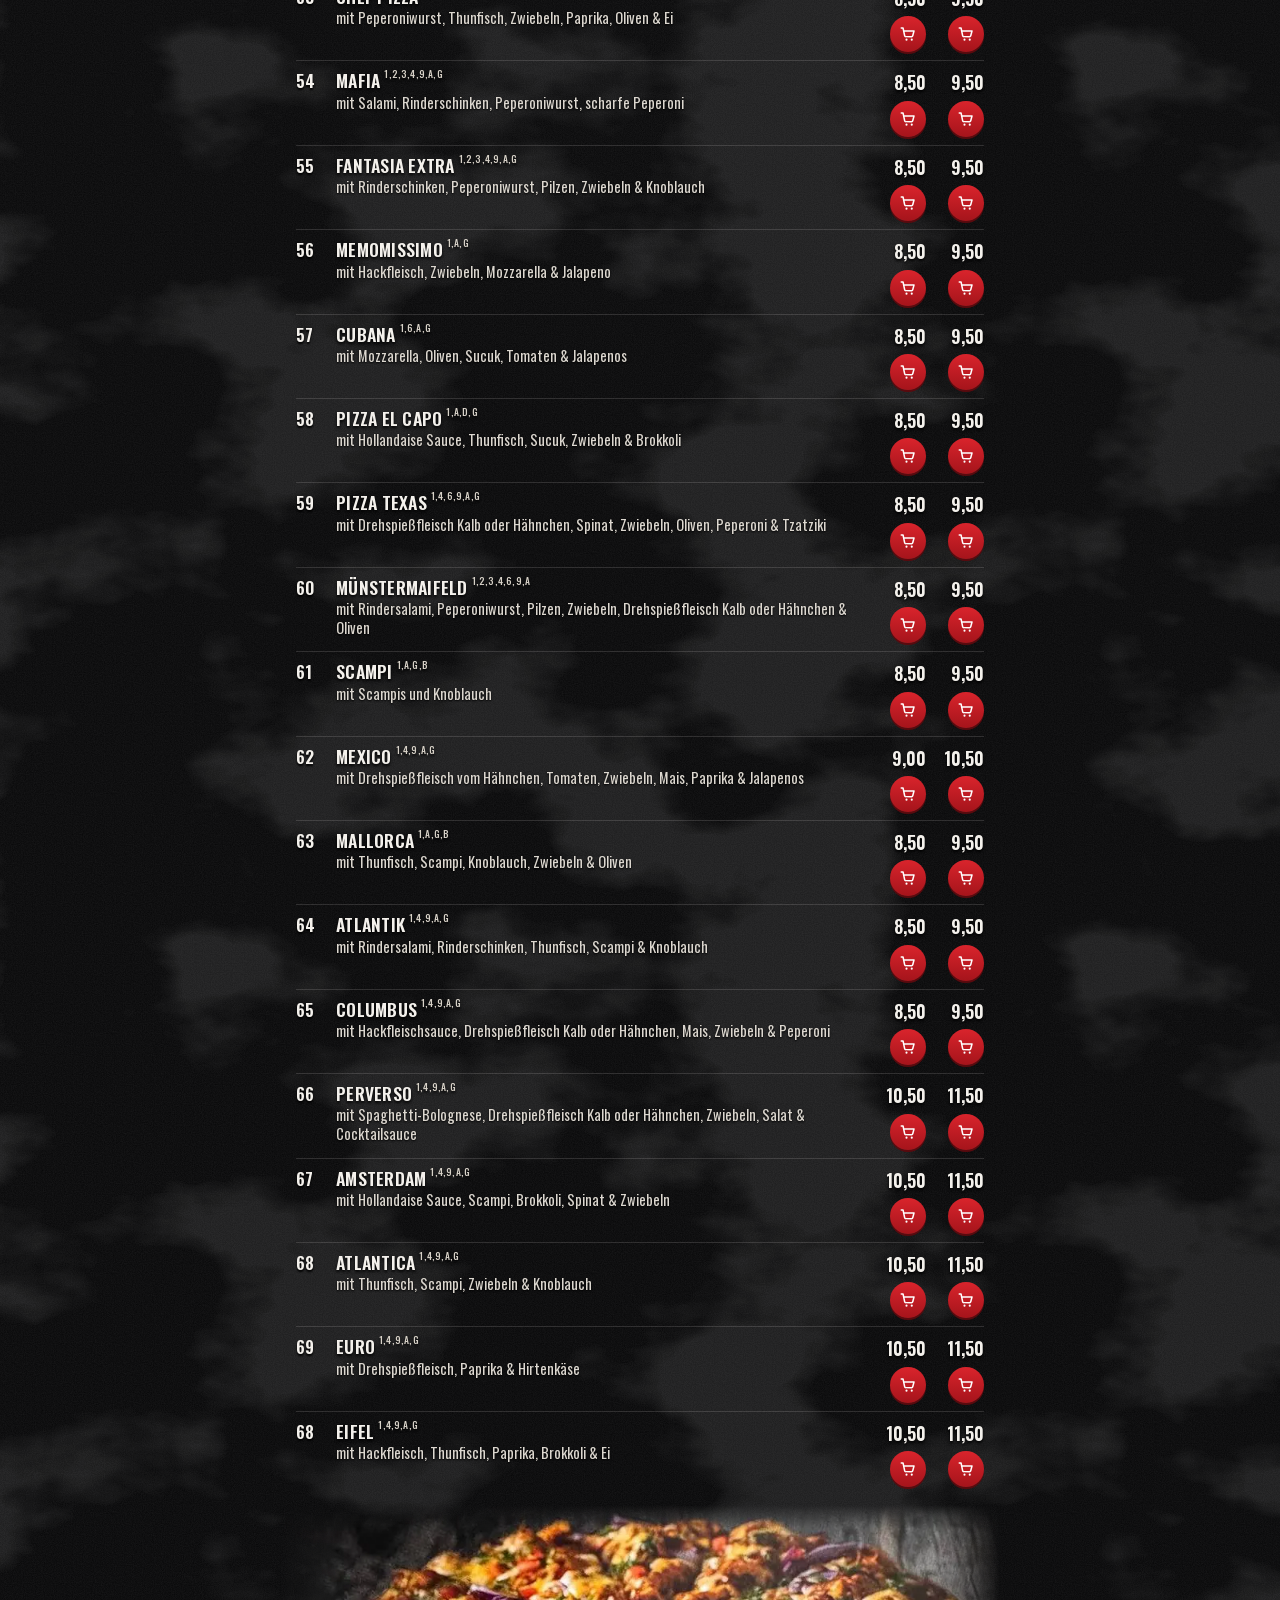
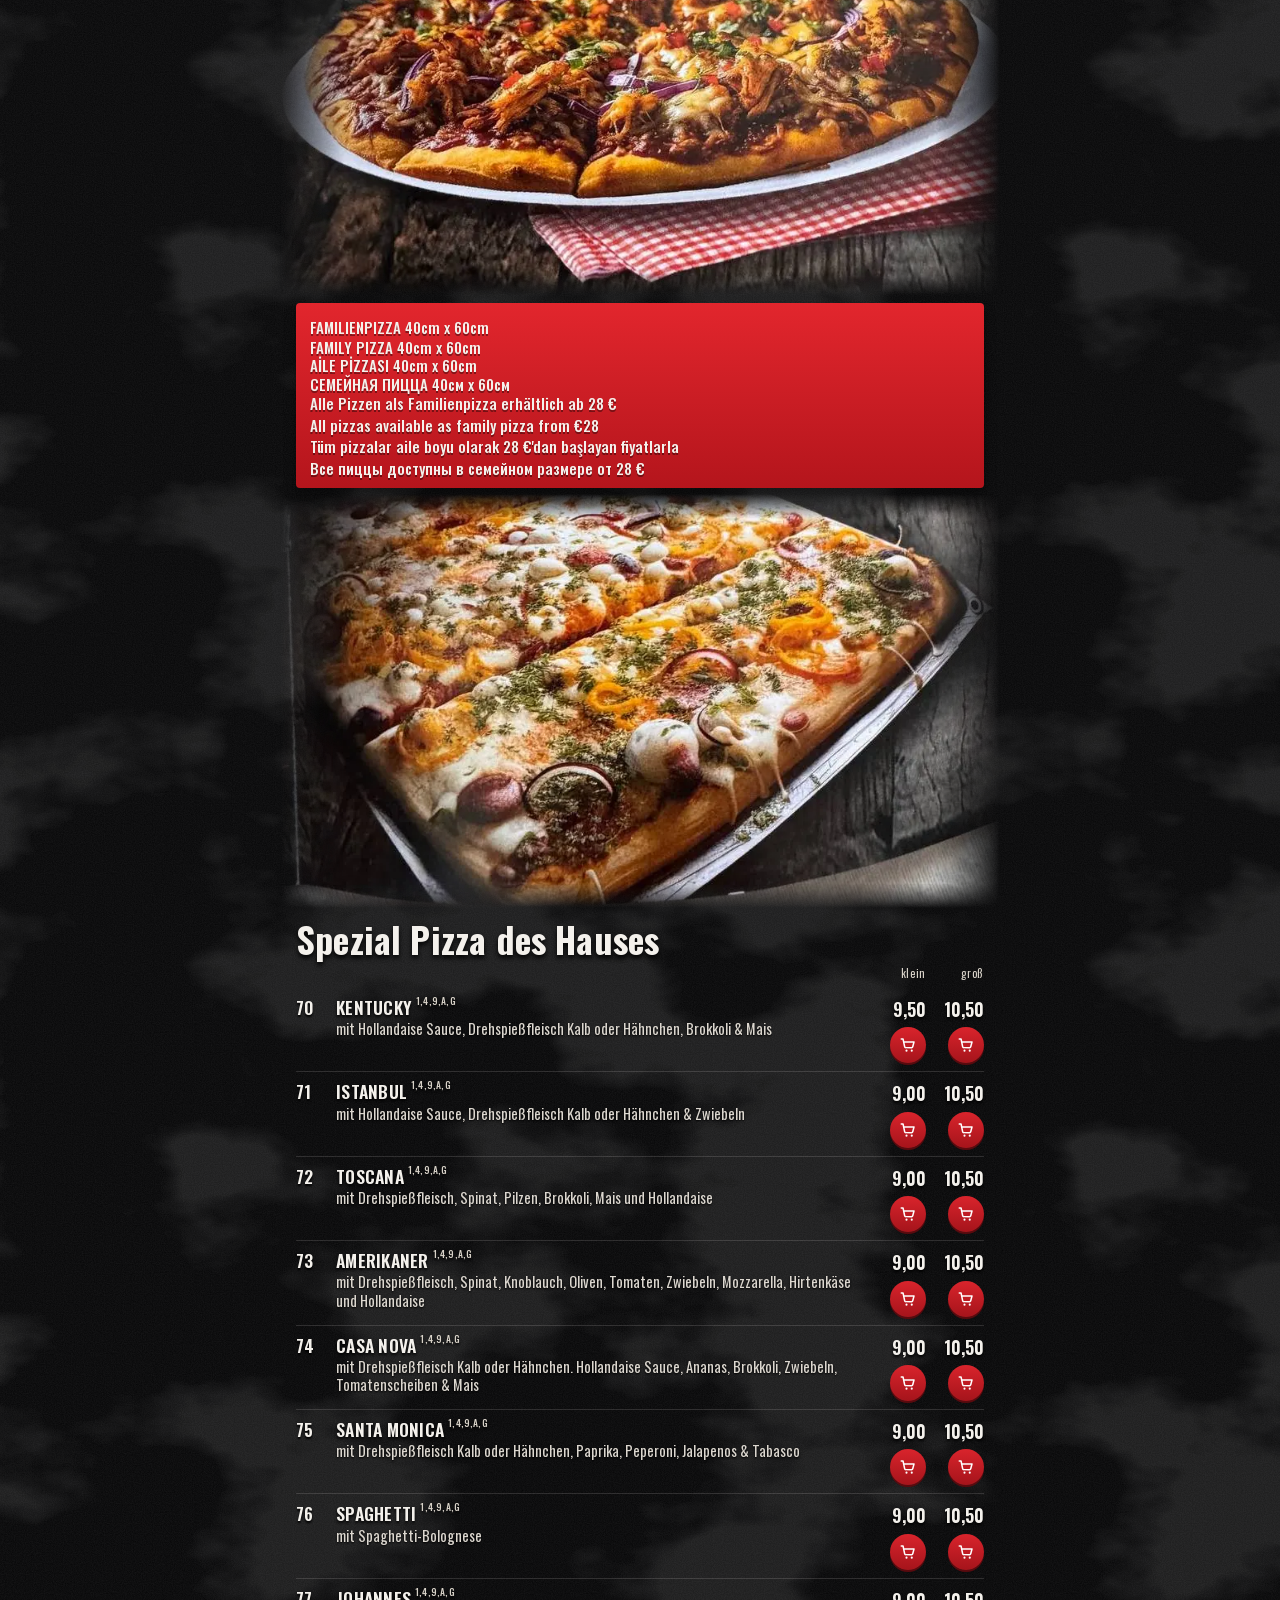
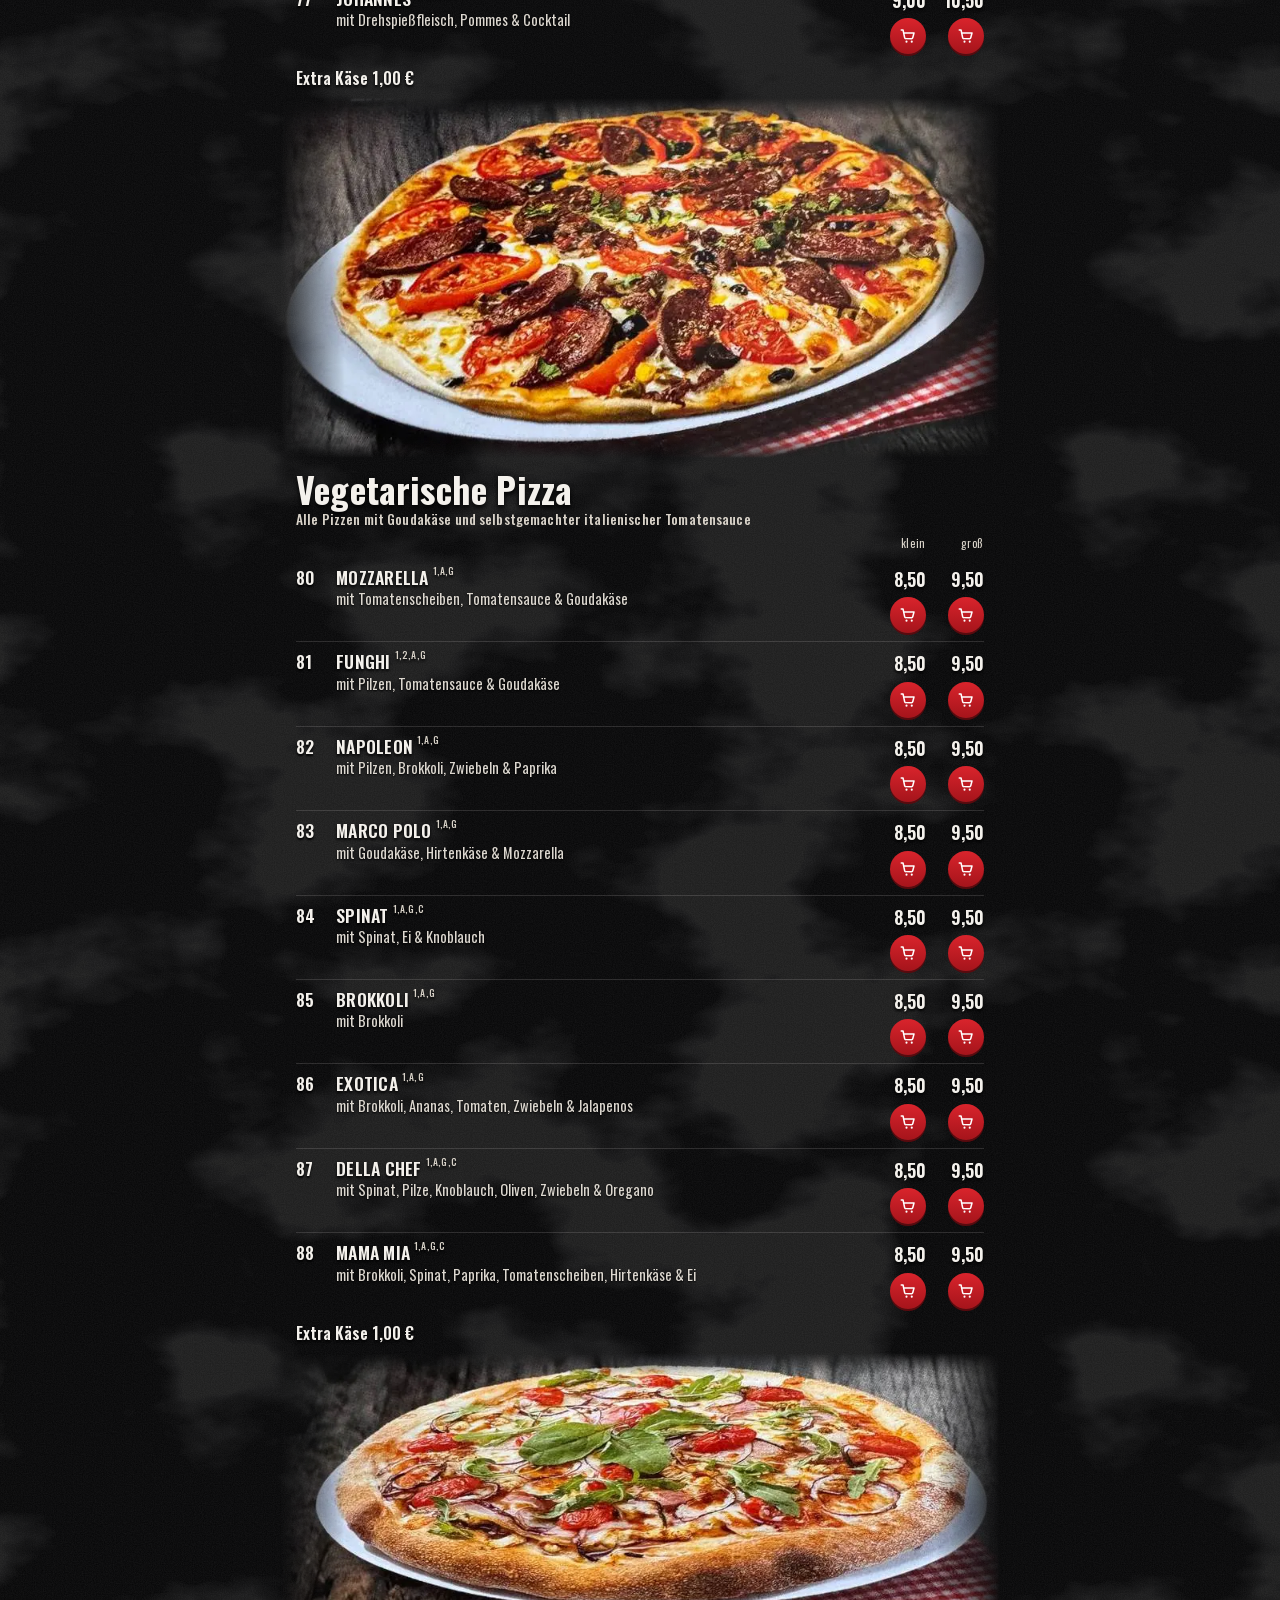
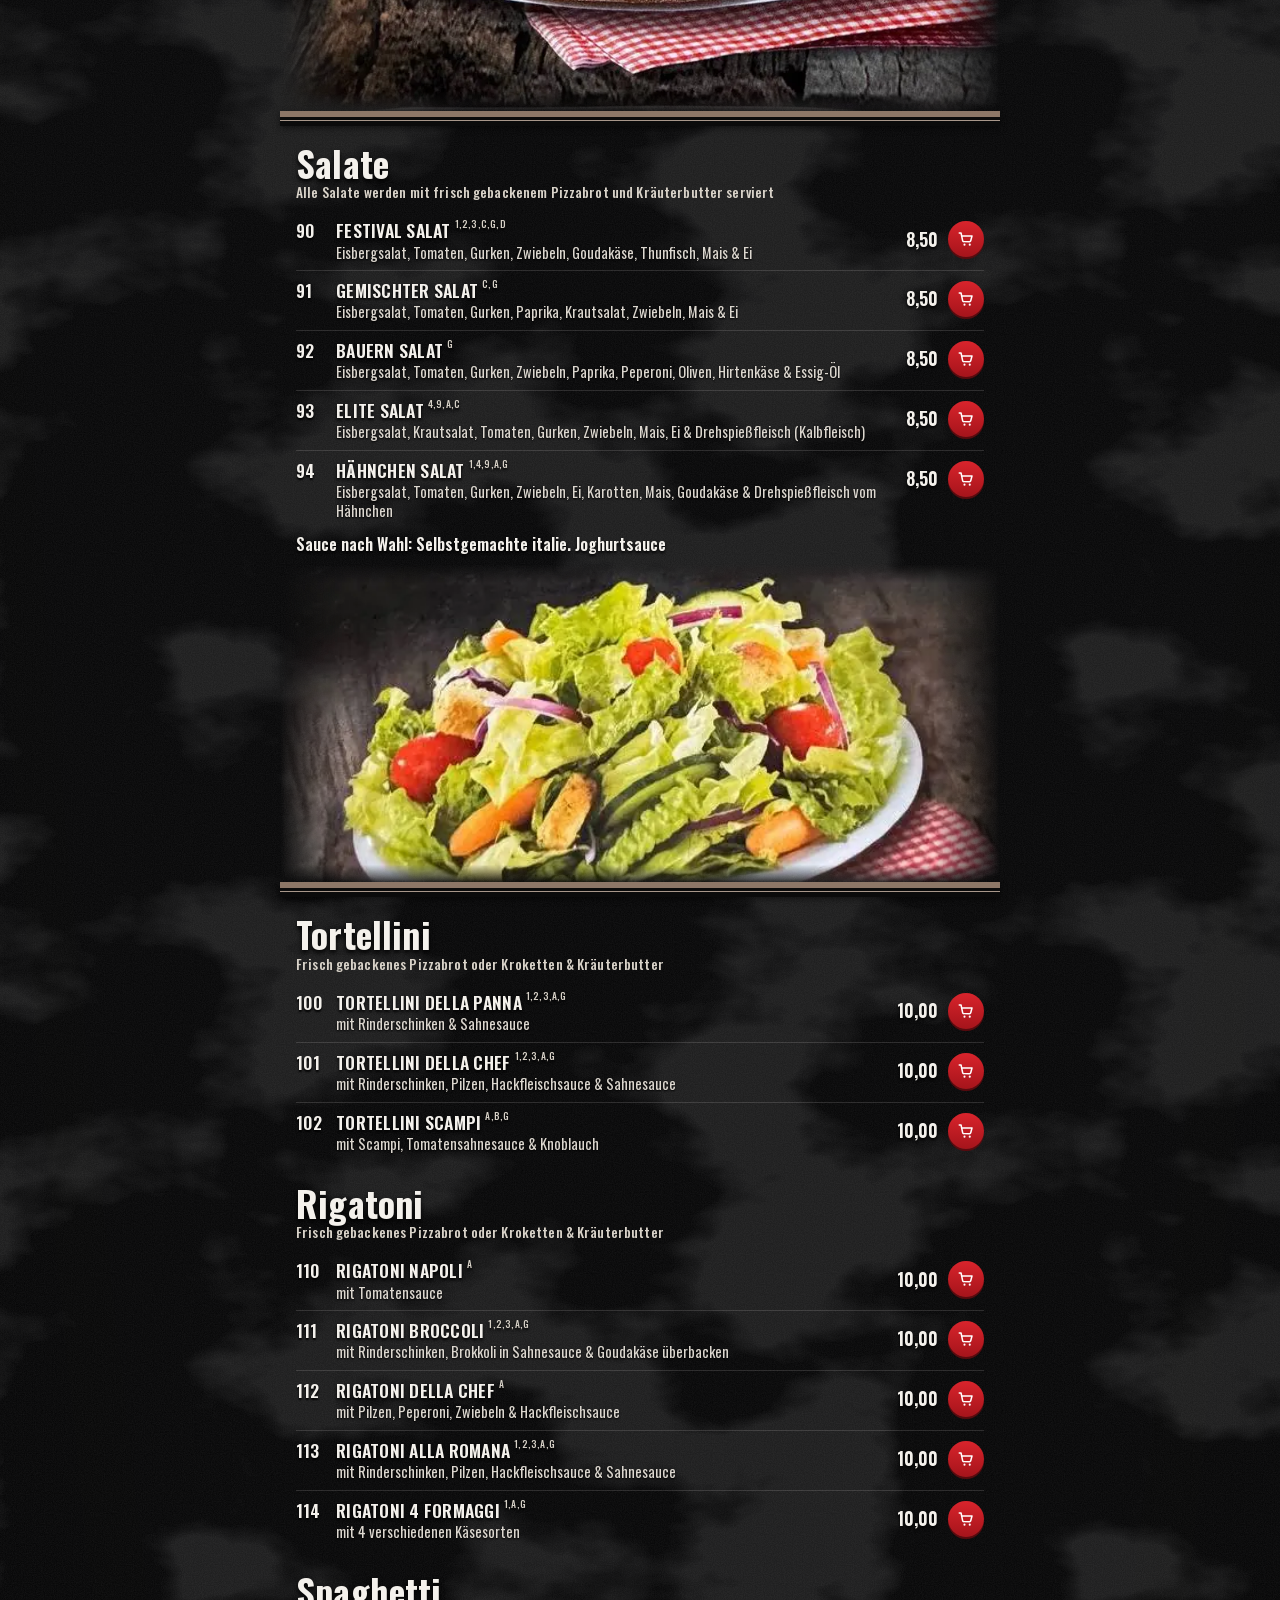
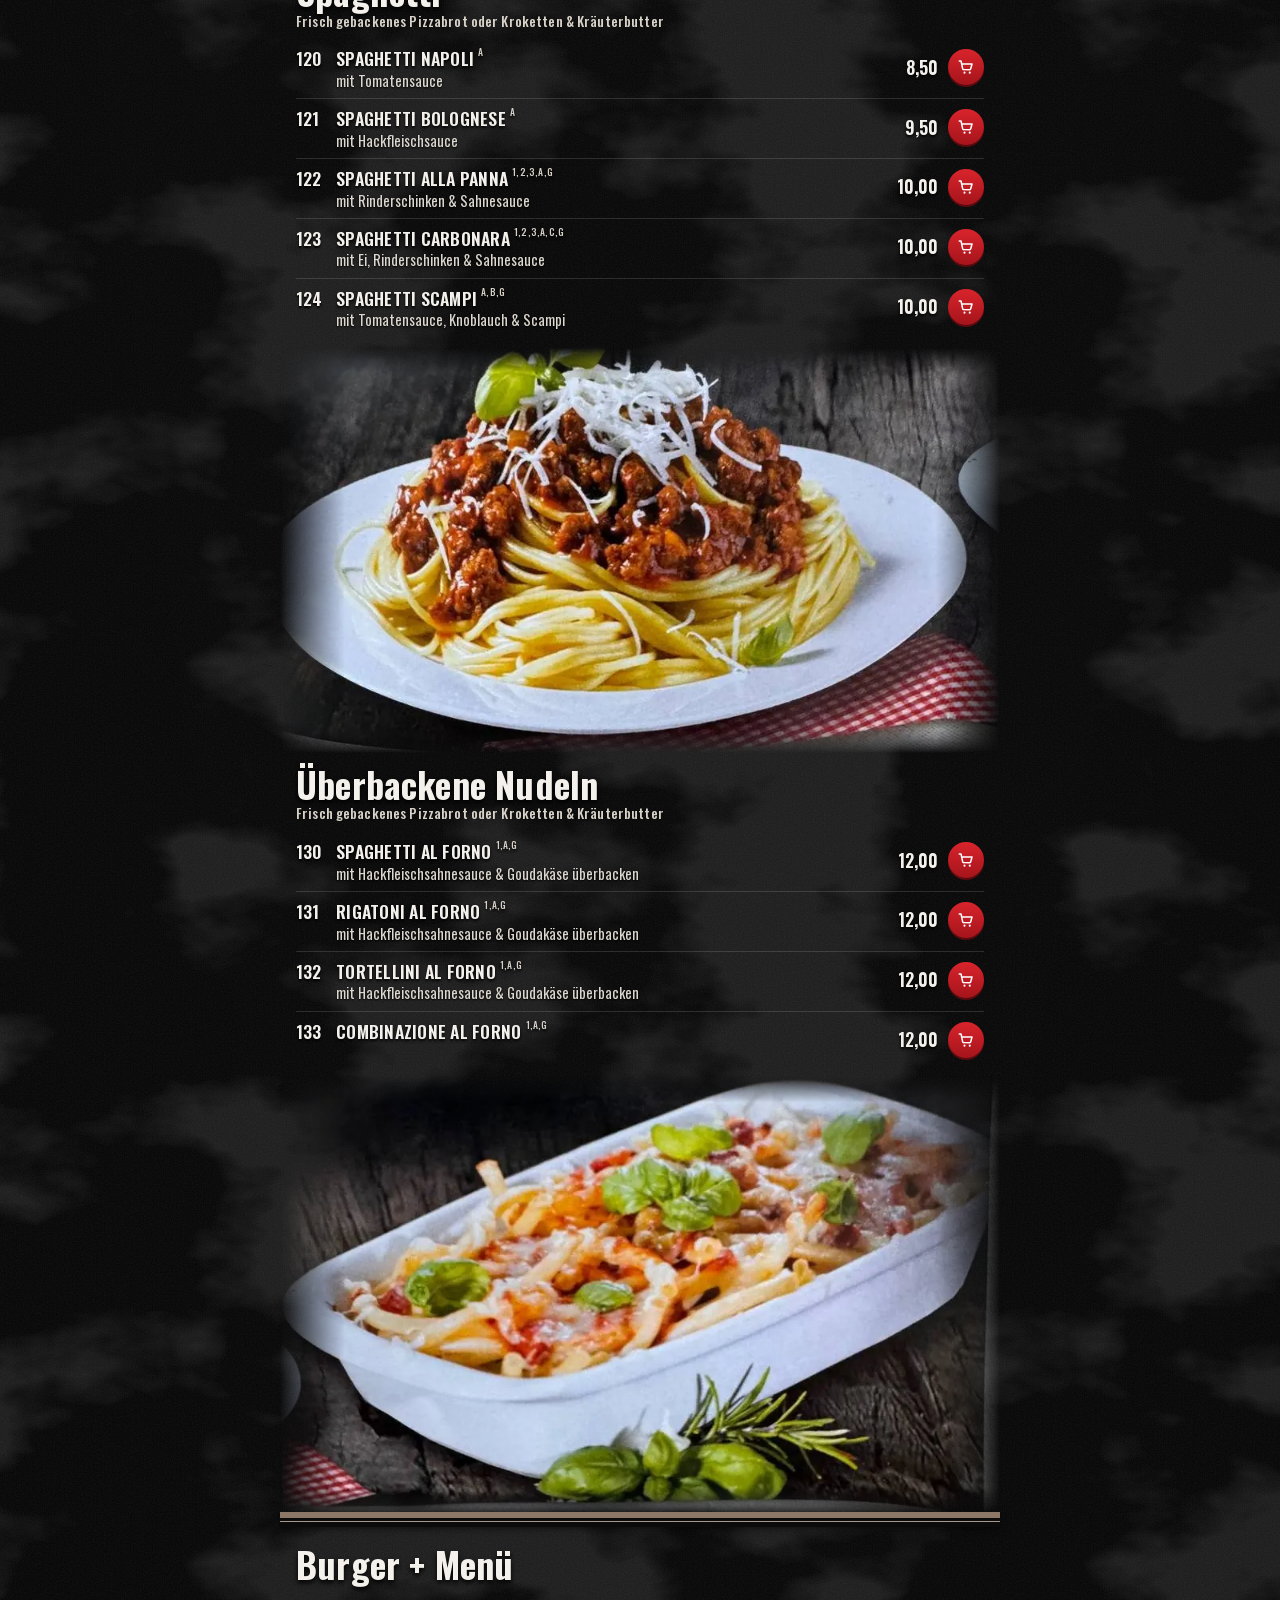
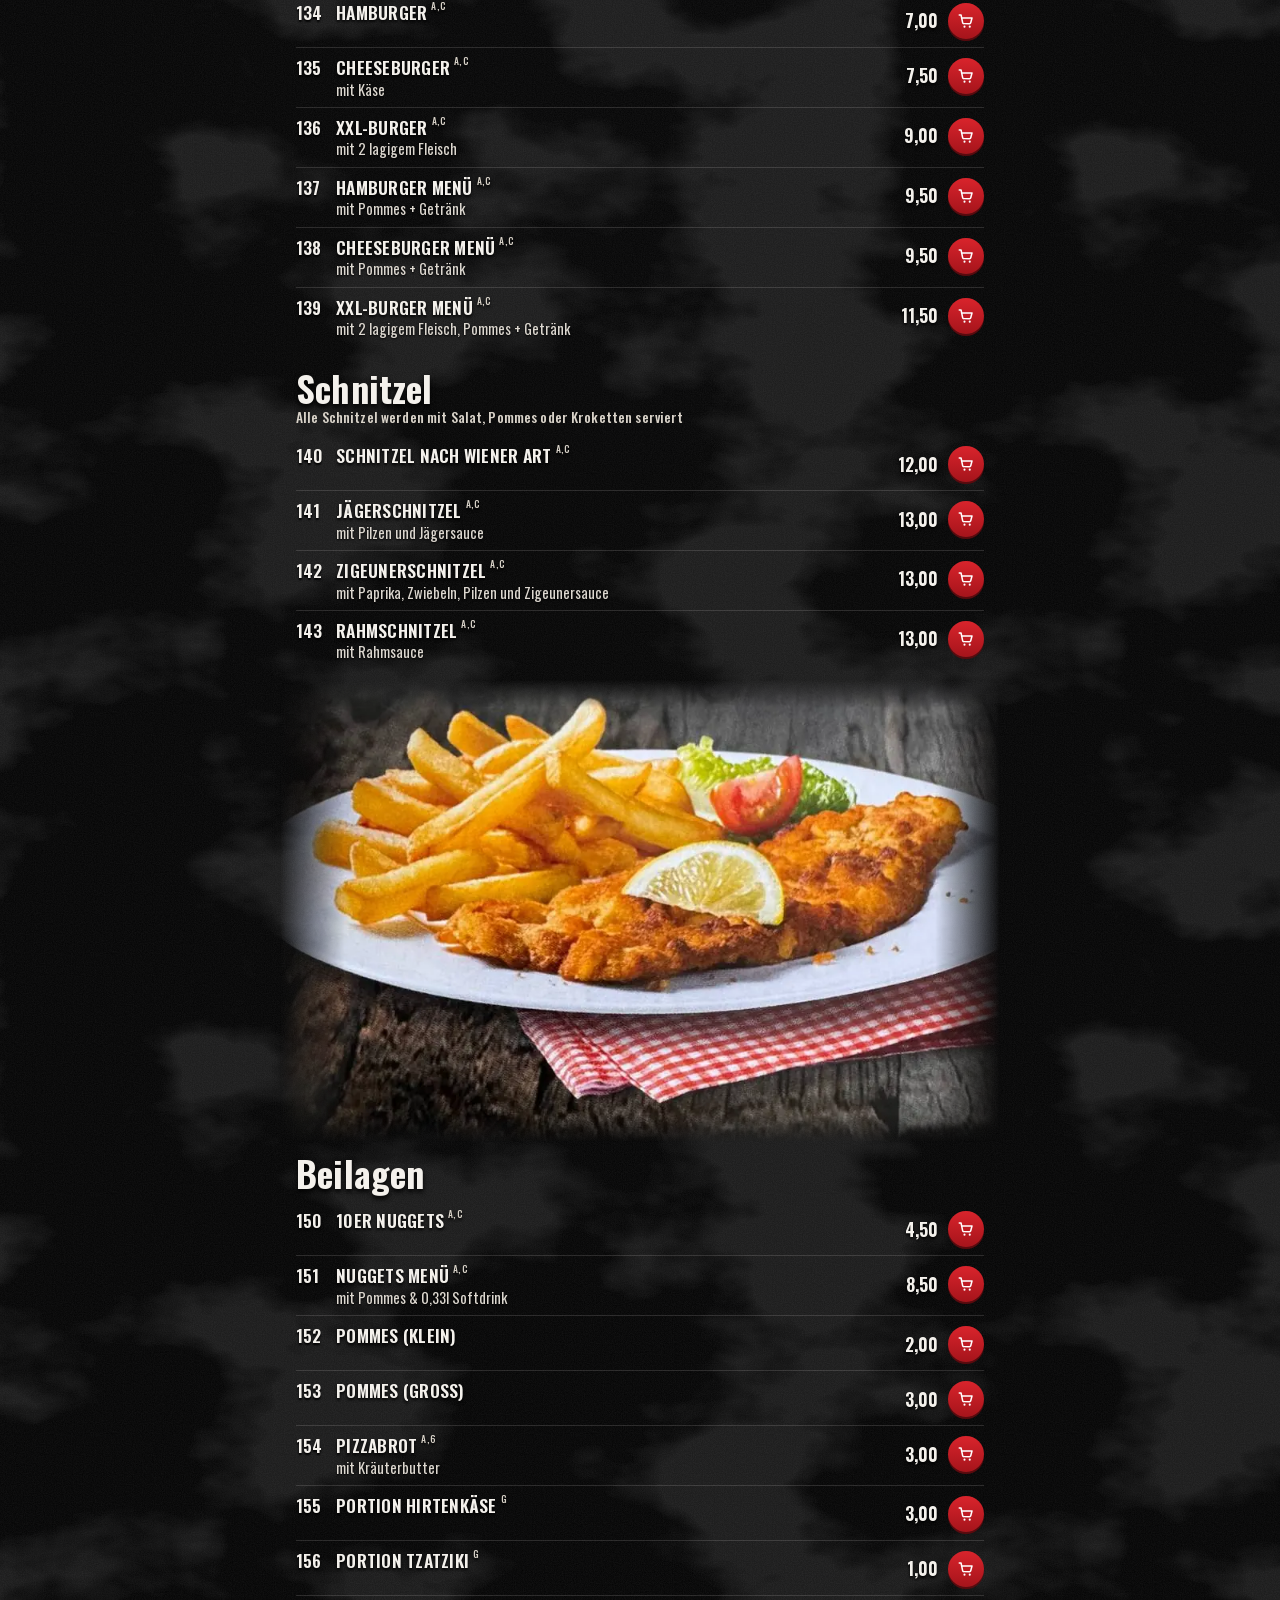
